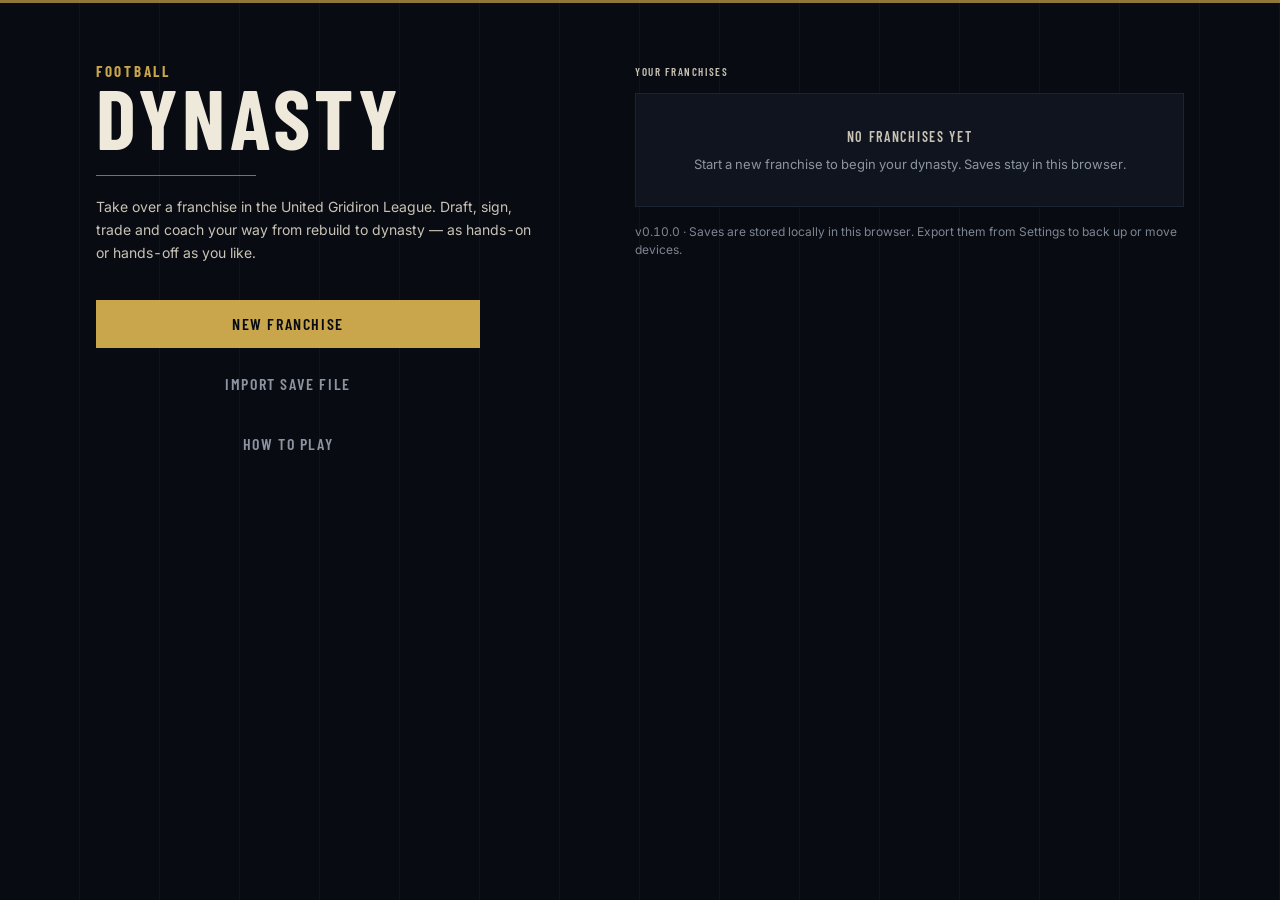
==== index.html @ 30a8891e "Deploy 0.10.0 (source b81d834, uncommitted changes)" ====
<!doctype html>
<html lang="en">
  <head>
    <meta charset="UTF-8" />
    <meta name="viewport" content="width=device-width, initial-scale=1.0" />
    <meta name="theme-color" content="#0b0f17" />
    <link rel="icon" type="image/svg+xml" href="./favicon.svg" />
    <title>Football Dynasty</title>
    <script type="module" crossorigin src="./assets/index-C9AdQtfN.js"></script>
    <link rel="modulepreload" crossorigin href="./assets/react-W1izUqcL.js">
    <link rel="modulepreload" crossorigin href="./assets/game-CCl7bDHL.js">
    <link rel="modulepreload" crossorigin href="./assets/data-CMzjKeLe.js">
    <link rel="stylesheet" crossorigin href="./assets/index-DAiD9Tpk.css">
  </head>
  <body>
    <div id="root"></div>
  </body>
</html>
---- assets/index-DAiD9Tpk.css ----
@font-face{font-family:Barlow Condensed;font-style:normal;font-display:swap;font-weight:500;src:url(./barlow-condensed-vietnamese-500-normal-DjeaNLFD.woff2) format("woff2"),url(./barlow-condensed-vietnamese-500-normal-CsrJDWc5.woff) format("woff");unicode-range:U+0102-0103,U+0110-0111,U+0128-0129,U+0168-0169,U+01A0-01A1,U+01AF-01B0,U+0300-0301,U+0303-0304,U+0308-0309,U+0323,U+0329,U+1EA0-1EF9,U+20AB}@font-face{font-family:Barlow Condensed;font-style:normal;font-display:swap;font-weight:500;src:url(./barlow-condensed-latin-ext-500-normal-yA5ONLQ9.woff2) format("woff2"),url(./barlow-condensed-latin-ext-500-normal-B1RE8WP7.woff) format("woff");unicode-range:U+0100-02BA,U+02BD-02C5,U+02C7-02CC,U+02CE-02D7,U+02DD-02FF,U+0304,U+0308,U+0329,U+1D00-1DBF,U+1E00-1E9F,U+1EF2-1EFF,U+2020,U+20A0-20AB,U+20AD-20C0,U+2113,U+2C60-2C7F,U+A720-A7FF}@font-face{font-family:Barlow Condensed;font-style:normal;font-display:swap;font-weight:500;src:url(./barlow-condensed-latin-500-normal-BgYH2mbd.woff2) format("woff2"),url(./barlow-condensed-latin-500-normal-HIEiP5Ov.woff) format("woff");unicode-range:U+0000-00FF,U+0131,U+0152-0153,U+02BB-02BC,U+02C6,U+02DA,U+02DC,U+0304,U+0308,U+0329,U+2000-206F,U+20AC,U+2122,U+2191,U+2193,U+2212,U+2215,U+FEFF,U+FFFD}@font-face{font-family:Barlow Condensed;font-style:normal;font-display:swap;font-weight:600;src:url(./barlow-condensed-vietnamese-600-normal-A5AYRdjN.woff2) format("woff2"),url(./barlow-condensed-vietnamese-600-normal-CNlPk46_.woff) format("woff");unicode-range:U+0102-0103,U+0110-0111,U+0128-0129,U+0168-0169,U+01A0-01A1,U+01AF-01B0,U+0300-0301,U+0303-0304,U+0308-0309,U+0323,U+0329,U+1EA0-1EF9,U+20AB}@font-face{font-family:Barlow Condensed;font-style:normal;font-display:swap;font-weight:600;src:url(./barlow-condensed-latin-ext-600-normal-18ESti3H.woff2) format("woff2"),url(./barlow-condensed-latin-ext-600-normal-Clv9cIcR.woff) format("woff");unicode-range:U+0100-02BA,U+02BD-02C5,U+02C7-02CC,U+02CE-02D7,U+02DD-02FF,U+0304,U+0308,U+0329,U+1D00-1DBF,U+1E00-1E9F,U+1EF2-1EFF,U+2020,U+20A0-20AB,U+20AD-20C0,U+2113,U+2C60-2C7F,U+A720-A7FF}@font-face{font-family:Barlow Condensed;font-style:normal;font-display:swap;font-weight:600;src:url(./barlow-condensed-latin-600-normal-DepVgxBB.woff2) format("woff2"),url(./barlow-condensed-latin-600-normal-BFJEwTuo.woff) format("woff");unicode-range:U+0000-00FF,U+0131,U+0152-0153,U+02BB-02BC,U+02C6,U+02DA,U+02DC,U+0304,U+0308,U+0329,U+2000-206F,U+20AC,U+2122,U+2191,U+2193,U+2212,U+2215,U+FEFF,U+FFFD}@font-face{font-family:Barlow Condensed;font-style:normal;font-display:swap;font-weight:700;src:url(./barlow-condensed-vietnamese-700-normal-DYeBwlKR.woff2) format("woff2"),url(./barlow-condensed-vietnamese-700-normal-DhIzd8Tb.woff) format("woff");unicode-range:U+0102-0103,U+0110-0111,U+0128-0129,U+0168-0169,U+01A0-01A1,U+01AF-01B0,U+0300-0301,U+0303-0304,U+0308-0309,U+0323,U+0329,U+1EA0-1EF9,U+20AB}@font-face{font-family:Barlow Condensed;font-style:normal;font-display:swap;font-weight:700;src:url(./barlow-condensed-latin-ext-700-normal-CwuXbfVR.woff2) format("woff2"),url(./barlow-condensed-latin-ext-700-normal-BIHFfxf0.woff) format("woff");unicode-range:U+0100-02BA,U+02BD-02C5,U+02C7-02CC,U+02CE-02D7,U+02DD-02FF,U+0304,U+0308,U+0329,U+1D00-1DBF,U+1E00-1E9F,U+1EF2-1EFF,U+2020,U+20A0-20AB,U+20AD-20C0,U+2113,U+2C60-2C7F,U+A720-A7FF}@font-face{font-family:Barlow Condensed;font-style:normal;font-display:swap;font-weight:700;src:url(./barlow-condensed-latin-700-normal-v1xN8_Wq.woff2) format("woff2"),url(./barlow-condensed-latin-700-normal-Dmwat-ge.woff) format("woff");unicode-range:U+0000-00FF,U+0131,U+0152-0153,U+02BB-02BC,U+02C6,U+02DA,U+02DC,U+0304,U+0308,U+0329,U+2000-206F,U+20AC,U+2122,U+2191,U+2193,U+2212,U+2215,U+FEFF,U+FFFD}@font-face{font-family:Inter Variable;font-style:normal;font-display:swap;font-weight:100 900;src:url(./inter-cyrillic-ext-wght-normal-BOeWTOD4.woff2) format("woff2-variations");unicode-range:U+0460-052F,U+1C80-1C8A,U+20B4,U+2DE0-2DFF,U+A640-A69F,U+FE2E-FE2F}@font-face{font-family:Inter Variable;font-style:normal;font-display:swap;font-weight:100 900;src:url(./inter-cyrillic-wght-normal-DqGufNeO.woff2) format("woff2-variations");unicode-range:U+0301,U+0400-045F,U+0490-0491,U+04B0-04B1,U+2116}@font-face{font-family:Inter Variable;font-style:normal;font-display:swap;font-weight:100 900;src:url(./inter-greek-ext-wght-normal-DlzME5K_.woff2) format("woff2-variations");unicode-range:U+1F00-1FFF}@font-face{font-family:Inter Variable;font-style:normal;font-display:swap;font-weight:100 900;src:url(./inter-greek-wght-normal-CkhJZR-_.woff2) format("woff2-variations");unicode-range:U+0370-0377,U+037A-037F,U+0384-038A,U+038C,U+038E-03A1,U+03A3-03FF}@font-face{font-family:Inter Variable;font-style:normal;font-display:swap;font-weight:100 900;src:url(./inter-vietnamese-wght-normal-CBcvBZtf.woff2) format("woff2-variations");unicode-range:U+0102-0103,U+0110-0111,U+0128-0129,U+0168-0169,U+01A0-01A1,U+01AF-01B0,U+0300-0301,U+0303-0304,U+0308-0309,U+0323,U+0329,U+1EA0-1EF9,U+20AB}@font-face{font-family:Inter Variable;font-style:normal;font-display:swap;font-weight:100 900;src:url(./inter-latin-ext-wght-normal-DO1Apj_S.woff2) format("woff2-variations");unicode-range:U+0100-02BA,U+02BD-02C5,U+02C7-02CC,U+02CE-02D7,U+02DD-02FF,U+0304,U+0308,U+0329,U+1D00-1DBF,U+1E00-1E9F,U+1EF2-1EFF,U+2020,U+20A0-20AB,U+20AD-20C0,U+2113,U+2C60-2C7F,U+A720-A7FF}@font-face{font-family:Inter Variable;font-style:normal;font-display:swap;font-weight:100 900;src:url(./inter-latin-wght-normal-Dx4kXJAl.woff2) format("woff2-variations");unicode-range:U+0000-00FF,U+0131,U+0152-0153,U+02BB-02BC,U+02C6,U+02DA,U+02DC,U+0304,U+0308,U+0329,U+2000-206F,U+20AC,U+2122,U+2191,U+2193,U+2212,U+2215,U+FEFF,U+FFFD}*,:before,:after{--tw-border-spacing-x: 0;--tw-border-spacing-y: 0;--tw-translate-x: 0;--tw-translate-y: 0;--tw-rotate: 0;--tw-skew-x: 0;--tw-skew-y: 0;--tw-scale-x: 1;--tw-scale-y: 1;--tw-pan-x: ;--tw-pan-y: ;--tw-pinch-zoom: ;--tw-scroll-snap-strictness: proximity;--tw-gradient-from-position: ;--tw-gradient-via-position: ;--tw-gradient-to-position: ;--tw-ordinal: ;--tw-slashed-zero: ;--tw-numeric-figure: ;--tw-numeric-spacing: ;--tw-numeric-fraction: ;--tw-ring-inset: ;--tw-ring-offset-width: 0px;--tw-ring-offset-color: #fff;--tw-ring-color: rgb(59 130 246 / .5);--tw-ring-offset-shadow: 0 0 #0000;--tw-ring-shadow: 0 0 #0000;--tw-shadow: 0 0 #0000;--tw-shadow-colored: 0 0 #0000;--tw-blur: ;--tw-brightness: ;--tw-contrast: ;--tw-grayscale: ;--tw-hue-rotate: ;--tw-invert: ;--tw-saturate: ;--tw-sepia: ;--tw-drop-shadow: ;--tw-backdrop-blur: ;--tw-backdrop-brightness: ;--tw-backdrop-contrast: ;--tw-backdrop-grayscale: ;--tw-backdrop-hue-rotate: ;--tw-backdrop-invert: ;--tw-backdrop-opacity: ;--tw-backdrop-saturate: ;--tw-backdrop-sepia: ;--tw-contain-size: ;--tw-contain-layout: ;--tw-contain-paint: ;--tw-contain-style: }::backdrop{--tw-border-spacing-x: 0;--tw-border-spacing-y: 0;--tw-translate-x: 0;--tw-translate-y: 0;--tw-rotate: 0;--tw-skew-x: 0;--tw-skew-y: 0;--tw-scale-x: 1;--tw-scale-y: 1;--tw-pan-x: ;--tw-pan-y: ;--tw-pinch-zoom: ;--tw-scroll-snap-strictness: proximity;--tw-gradient-from-position: ;--tw-gradient-via-position: ;--tw-gradient-to-position: ;--tw-ordinal: ;--tw-slashed-zero: ;--tw-numeric-figure: ;--tw-numeric-spacing: ;--tw-numeric-fraction: ;--tw-ring-inset: ;--tw-ring-offset-width: 0px;--tw-ring-offset-color: #fff;--tw-ring-color: rgb(59 130 246 / .5);--tw-ring-offset-shadow: 0 0 #0000;--tw-ring-shadow: 0 0 #0000;--tw-shadow: 0 0 #0000;--tw-shadow-colored: 0 0 #0000;--tw-blur: ;--tw-brightness: ;--tw-contrast: ;--tw-grayscale: ;--tw-hue-rotate: ;--tw-invert: ;--tw-saturate: ;--tw-sepia: ;--tw-drop-shadow: ;--tw-backdrop-blur: ;--tw-backdrop-brightness: ;--tw-backdrop-contrast: ;--tw-backdrop-grayscale: ;--tw-backdrop-hue-rotate: ;--tw-backdrop-invert: ;--tw-backdrop-opacity: ;--tw-backdrop-saturate: ;--tw-backdrop-sepia: ;--tw-contain-size: ;--tw-contain-layout: ;--tw-contain-paint: ;--tw-contain-style: }*,:before,:after{box-sizing:border-box;border-width:0;border-style:solid;border-color:#e5e7eb}:before,:after{--tw-content: ""}html,:host{line-height:1.5;-webkit-text-size-adjust:100%;-moz-tab-size:4;-o-tab-size:4;tab-size:4;font-family:Inter Variable,Inter,system-ui,sans-serif;font-feature-settings:normal;font-variation-settings:normal;-webkit-tap-highlight-color:transparent}body{margin:0;line-height:inherit}hr{height:0;color:inherit;border-top-width:1px}abbr:where([title]){-webkit-text-decoration:underline dotted;text-decoration:underline dotted}h1,h2,h3,h4,h5,h6{font-size:inherit;font-weight:inherit}a{color:inherit;text-decoration:inherit}b,strong{font-weight:bolder}code,kbd,samp,pre{font-family:ui-monospace,SFMono-Regular,Menlo,Monaco,Consolas,Liberation Mono,Courier New,monospace;font-feature-settings:normal;font-variation-settings:normal;font-size:1em}small{font-size:80%}sub,sup{font-size:75%;line-height:0;position:relative;vertical-align:baseline}sub{bottom:-.25em}sup{top:-.5em}table{text-indent:0;border-color:inherit;border-collapse:collapse}button,input,optgroup,select,textarea{font-family:inherit;font-feature-settings:inherit;font-variation-settings:inherit;font-size:100%;font-weight:inherit;line-height:inherit;letter-spacing:inherit;color:inherit;margin:0;padding:0}button,select{text-transform:none}button,input:where([type=button]),input:where([type=reset]),input:where([type=submit]){-webkit-appearance:button;background-color:transparent;background-image:none}:-moz-focusring{outline:auto}:-moz-ui-invalid{box-shadow:none}progress{vertical-align:baseline}::-webkit-inner-spin-button,::-webkit-outer-spin-button{height:auto}[type=search]{-webkit-appearance:textfield;outline-offset:-2px}::-webkit-search-decoration{-webkit-appearance:none}::-webkit-file-upload-button{-webkit-appearance:button;font:inherit}summary{display:list-item}blockquote,dl,dd,h1,h2,h3,h4,h5,h6,hr,figure,p,pre{margin:0}fieldset{margin:0;padding:0}legend{padding:0}ol,ul,menu{list-style:none;margin:0;padding:0}dialog{padding:0}textarea{resize:vertical}input::-moz-placeholder,textarea::-moz-placeholder{opacity:1;color:#9ca3af}input::placeholder,textarea::placeholder{opacity:1;color:#9ca3af}button,[role=button]{cursor:pointer}:disabled{cursor:default}img,svg,video,canvas,audio,iframe,embed,object{display:block;vertical-align:middle}img,video{max-width:100%;height:auto}[hidden]:where(:not([hidden=until-found])){display:none}html,body,#root{height:100%}body{--tw-bg-opacity: 1;background-color:rgb(11 15 23 / var(--tw-bg-opacity, 1));font-family:Inter Variable,Inter,system-ui,sans-serif;--tw-text-opacity: 1;color:rgb(239 233 220 / var(--tw-text-opacity, 1));-webkit-font-smoothing:antialiased;-moz-osx-font-smoothing:grayscale;font-size:14px;font-feature-settings:"tnum" 1,"cv11" 1}::-moz-selection{background:#c9a54c59}::selection{background:#c9a54c59}*{scrollbar-width:thin;scrollbar-color:#33415a transparent}button{-webkit-tap-highlight-color:transparent}:focus-visible{outline:2px solid #c9a54c;outline-offset:2px}.label{font-family:Barlow Condensed,Arial Narrow,sans-serif;font-size:11px;font-weight:600;text-transform:uppercase;letter-spacing:.14em;--tw-text-opacity: 1;color:rgb(141 148 161 / var(--tw-text-opacity, 1))}.num{font-variant-numeric:tabular-nums}.panel{border-width:1px;--tw-border-opacity: 1;border-color:rgb(27 36 51 / var(--tw-border-opacity, 1));--tw-bg-opacity: 1;background-color:rgb(15 20 30 / var(--tw-bg-opacity, 1))}.panel-head{display:flex;height:2.5rem;align-items:center;justify-content:space-between;gap:.75rem;border-bottom-width:1px;--tw-border-opacity: 1;border-color:rgb(27 36 51 / var(--tw-border-opacity, 1));padding-left:1rem;padding-right:1rem}.panel-title{font-family:Barlow Condensed,Arial Narrow,sans-serif;font-size:13px;font-weight:600;text-transform:uppercase;letter-spacing:.12em;--tw-text-opacity: 1;color:rgb(201 195 182 / var(--tw-text-opacity, 1))}.link{cursor:pointer;--tw-text-opacity: 1;color:rgb(239 233 220 / var(--tw-text-opacity, 1));transition-property:color,background-color,border-color,text-decoration-color,fill,stroke;transition-timing-function:cubic-bezier(.4,0,.2,1);transition-duration:.15s}.link:hover{--tw-text-opacity: 1;color:rgb(227 196 110 / var(--tw-text-opacity, 1))}p .link,li .link{text-decoration-line:underline;text-decoration-color:#8a7136;text-underline-offset:2px}.table-fd{width:100%;border-collapse:collapse;text-align:left}.table-fd th{font-family:Barlow Condensed,Arial Narrow,sans-serif;font-size:11px;text-transform:uppercase;letter-spacing:.14em;--tw-text-opacity: 1;color:rgb(141 148 161 / var(--tw-text-opacity, 1));position:sticky;top:0;z-index:1;height:2.25rem;white-space:nowrap;border-bottom-width:1px;--tw-border-opacity: 1;border-color:rgb(27 36 51 / var(--tw-border-opacity, 1));--tw-bg-opacity: 1;background-color:rgb(15 20 30 / var(--tw-bg-opacity, 1));padding-left:.75rem;padding-right:.75rem;font-weight:600}.table-fd td{height:2.5rem;white-space:nowrap;border-bottom-width:1px;--tw-border-opacity: 1;border-color:rgb(22 30 44 / var(--tw-border-opacity, 1));padding-left:.75rem;padding-right:.75rem}.table-fd tbody tr{transition-property:color,background-color,border-color,text-decoration-color,fill,stroke;transition-timing-function:cubic-bezier(.4,0,.2,1);transition-duration:.15s}.table-fd tbody tr:hover{--tw-bg-opacity: 1;background-color:rgb(18 25 37 / var(--tw-bg-opacity, 1))}.sr-only{position:absolute;width:1px;height:1px;padding:0;margin:-1px;overflow:hidden;clip:rect(0,0,0,0);white-space:nowrap;border-width:0}.visible{visibility:visible}.collapse{visibility:collapse}.static{position:static}.fixed{position:fixed}.absolute{position:absolute}.relative{position:relative}.inset-0{top:0;right:0;bottom:0;left:0}.inset-x-0{left:0;right:0}.inset-y-0{top:0;bottom:0}.inset-y-\[-3px\]{top:-3px;bottom:-3px}.-bottom-\[3px\]{bottom:-3px}.-bottom-px{bottom:-1px}.-top-1{top:-.25rem}.-top-\[3px\]{top:-3px}.bottom-2{bottom:.5rem}.bottom-4{bottom:1rem}.bottom-\[-3px\]{bottom:-3px}.left-0{left:0}.left-1\/2{left:50%}.left-2{left:.5rem}.left-\[22px\]{left:22px}.left-\[3px\]{left:3px}.right-2{right:.5rem}.right-4{right:1rem}.top-0{top:0}.top-10{top:2.5rem}.top-2{top:.5rem}.top-\[-3px\]{top:-3px}.top-\[3px\]{top:3px}.z-30{z-index:30}.z-40{z-index:40}.z-50{z-index:50}.z-\[60\]{z-index:60}.col-span-2{grid-column:span 2 / span 2}.mx-2{margin-left:.5rem;margin-right:.5rem}.mx-auto{margin-left:auto;margin-right:auto}.-ml-px{margin-left:-1px}.-mt-0\.5{margin-top:-.125rem}.-mt-1{margin-top:-.25rem}.-mt-2{margin-top:-.5rem}.mb-0\.5{margin-bottom:.125rem}.mb-1{margin-bottom:.25rem}.mb-1\.5{margin-bottom:.375rem}.mb-2{margin-bottom:.5rem}.mb-3{margin-bottom:.75rem}.mb-4{margin-bottom:1rem}.ml-0\.5{margin-left:.125rem}.ml-1{margin-left:.25rem}.ml-1\.5{margin-left:.375rem}.ml-2{margin-left:.5rem}.ml-3{margin-left:.75rem}.ml-4{margin-left:1rem}.ml-auto{margin-left:auto}.mr-1{margin-right:.25rem}.mr-1\.5{margin-right:.375rem}.mr-2{margin-right:.5rem}.mt-0\.5{margin-top:.125rem}.mt-1{margin-top:.25rem}.mt-1\.5{margin-top:.375rem}.mt-10{margin-top:2.5rem}.mt-2{margin-top:.5rem}.mt-3{margin-top:.75rem}.mt-4{margin-top:1rem}.mt-5{margin-top:1.25rem}.mt-6{margin-top:1.5rem}.mt-9{margin-top:2.25rem}.\!block{display:block!important}.block{display:block}.inline-block{display:inline-block}.inline{display:inline}.flex{display:flex}.inline-flex{display:inline-flex}.table{display:table}.grid{display:grid}.hidden{display:none}.h-1\.5{height:.375rem}.h-10{height:2.5rem}.h-11{height:2.75rem}.h-12{height:3rem}.h-14{height:3.5rem}.h-16{height:4rem}.h-2{height:.5rem}.h-20{height:5rem}.h-4{height:1rem}.h-6{height:1.5rem}.h-7{height:1.75rem}.h-8{height:2rem}.h-9{height:2.25rem}.h-\[10px\]{height:10px}.h-\[20px\]{height:20px}.h-\[22px\]{height:22px}.h-\[2px\]{height:2px}.h-\[3px\]{height:3px}.h-\[4px\]{height:4px}.h-\[58px\]{height:58px}.h-\[5px\]{height:5px}.h-\[6px\]{height:6px}.h-\[8px\]{height:8px}.h-auto{height:auto}.h-full{height:100%}.h-px{height:1px}.max-h-\[240px\]{max-height:240px}.max-h-\[320px\]{max-height:320px}.max-h-\[340px\]{max-height:340px}.max-h-\[480px\]{max-height:480px}.max-h-\[520px\]{max-height:520px}.max-h-\[560px\]{max-height:560px}.max-h-\[62vh\]{max-height:62vh}.max-h-\[65vh\]{max-height:65vh}.max-h-\[70vh\]{max-height:70vh}.max-h-\[90vh\]{max-height:90vh}.min-h-\[1\.25em\]{min-height:1.25em}.min-h-full{min-height:100%}.w-1\/3{width:33.333333%}.w-10{width:2.5rem}.w-11{width:2.75rem}.w-12{width:3rem}.w-14{width:3.5rem}.w-16{width:4rem}.w-2{width:.5rem}.w-20{width:5rem}.w-3{width:.75rem}.w-4{width:1rem}.w-40{width:10rem}.w-5{width:1.25rem}.w-56{width:14rem}.w-6{width:1.5rem}.w-7{width:1.75rem}.w-8{width:2rem}.w-9{width:2.25rem}.w-\[232px\]{width:232px}.w-\[2px\]{width:2px}.w-\[30px\]{width:30px}.w-\[38\%\]{width:38%}.w-\[3px\]{width:3px}.w-\[4px\]{width:4px}.w-\[86px\]{width:86px}.w-\[min\(360px\,90vw\)\]{width:min(360px,90vw)}.w-\[min\(380px\,calc\(100vw-32px\)\)\]{width:min(380px,calc(100vw - 32px))}.w-full{width:100%}.w-px{width:1px}.min-w-0{min-width:0px}.min-w-\[120px\]{min-width:120px}.min-w-\[150px\]{min-width:150px}.min-w-\[160px\]{min-width:160px}.min-w-\[180px\]{min-width:180px}.min-w-\[200px\]{min-width:200px}.min-w-\[220px\]{min-width:220px}.min-w-\[240px\]{min-width:240px}.min-w-\[40px\]{min-width:40px}.min-w-\[80px\]{min-width:80px}.max-w-2xl{max-width:42rem}.max-w-3xl{max-width:48rem}.max-w-6xl{max-width:72rem}.max-w-\[1400px\]{max-width:1400px}.max-w-\[140px\]{max-width:140px}.max-w-\[1440px\]{max-width:1440px}.max-w-\[170px\]{max-width:170px}.max-w-\[260px\]{max-width:260px}.max-w-full{max-width:100%}.max-w-md{max-width:28rem}.max-w-sm{max-width:24rem}.max-w-xl{max-width:36rem}.flex-1{flex:1 1 0%}.shrink-0{flex-shrink:0}.grow{flex-grow:1}.-translate-x-full{--tw-translate-x: -100%;transform:translate(var(--tw-translate-x),var(--tw-translate-y)) rotate(var(--tw-rotate)) skew(var(--tw-skew-x)) skewY(var(--tw-skew-y)) scaleX(var(--tw-scale-x)) scaleY(var(--tw-scale-y))}.translate-x-0{--tw-translate-x: 0px;transform:translate(var(--tw-translate-x),var(--tw-translate-y)) rotate(var(--tw-rotate)) skew(var(--tw-skew-x)) skewY(var(--tw-skew-y)) scaleX(var(--tw-scale-x)) scaleY(var(--tw-scale-y))}.transform{transform:translate(var(--tw-translate-x),var(--tw-translate-y)) rotate(var(--tw-rotate)) skew(var(--tw-skew-x)) skewY(var(--tw-skew-y)) scaleX(var(--tw-scale-x)) scaleY(var(--tw-scale-y))}@keyframes pulse{50%{opacity:.5}}.animate-pulse{animation:pulse 2s cubic-bezier(.4,0,.6,1) infinite}.cursor-pointer{cursor:pointer}.select-none{-webkit-user-select:none;-moz-user-select:none;user-select:none}.list-disc{list-style-type:disc}.grid-cols-2{grid-template-columns:repeat(2,minmax(0,1fr))}.grid-cols-3{grid-template-columns:repeat(3,minmax(0,1fr))}.grid-cols-4{grid-template-columns:repeat(4,minmax(0,1fr))}.grid-cols-5{grid-template-columns:repeat(5,minmax(0,1fr))}.grid-cols-\[110px_minmax\(0\,1fr\)_32px\]{grid-template-columns:110px minmax(0,1fr) 32px}.grid-cols-\[120px_minmax\(0\,1fr\)_64px\]{grid-template-columns:120px minmax(0,1fr) 64px}.grid-cols-\[1fr_auto_1fr\]{grid-template-columns:1fr auto 1fr}.grid-cols-\[34px_minmax\(0\,1fr\)_120px_minmax\(0\,1fr\)_34px\]{grid-template-columns:34px minmax(0,1fr) 120px minmax(0,1fr) 34px}.grid-cols-\[48px_44px_minmax\(0\,140px\)_minmax\(0\,1fr\)_64px\]{grid-template-columns:48px 44px minmax(0,140px) minmax(0,1fr) 64px}.grid-cols-\[minmax\(0\,1fr\)_auto\]{grid-template-columns:minmax(0,1fr) auto}.grid-cols-\[minmax\(0\,1fr\)_auto_minmax\(0\,1fr\)\]{grid-template-columns:minmax(0,1fr) auto minmax(0,1fr)}.flex-row-reverse{flex-direction:row-reverse}.flex-col{flex-direction:column}.flex-wrap{flex-wrap:wrap}.content-center{align-content:center}.content-start{align-content:flex-start}.items-start{align-items:flex-start}.items-end{align-items:flex-end}.items-center{align-items:center}.items-baseline{align-items:baseline}.items-stretch{align-items:stretch}.justify-end{justify-content:flex-end}.justify-center{justify-content:center}.justify-between{justify-content:space-between}.gap-0\.5{gap:.125rem}.gap-1{gap:.25rem}.gap-1\.5{gap:.375rem}.gap-10{gap:2.5rem}.gap-2{gap:.5rem}.gap-2\.5{gap:.625rem}.gap-3{gap:.75rem}.gap-4{gap:1rem}.gap-5{gap:1.25rem}.gap-6{gap:1.5rem}.gap-8{gap:2rem}.gap-x-3{-moz-column-gap:.75rem;column-gap:.75rem}.gap-x-4{-moz-column-gap:1rem;column-gap:1rem}.gap-x-6{-moz-column-gap:1.5rem;column-gap:1.5rem}.gap-x-8{-moz-column-gap:2rem;column-gap:2rem}.gap-y-1{row-gap:.25rem}.gap-y-2{row-gap:.5rem}.gap-y-3{row-gap:.75rem}.divide-x>:not([hidden])~:not([hidden]){--tw-divide-x-reverse: 0;border-right-width:calc(1px * var(--tw-divide-x-reverse));border-left-width:calc(1px * calc(1 - var(--tw-divide-x-reverse)))}.divide-y>:not([hidden])~:not([hidden]){--tw-divide-y-reverse: 0;border-top-width:calc(1px * calc(1 - var(--tw-divide-y-reverse)));border-bottom-width:calc(1px * var(--tw-divide-y-reverse))}.divide-ink-700>:not([hidden])~:not([hidden]){--tw-divide-opacity: 1;border-color:rgb(27 36 51 / var(--tw-divide-opacity, 1))}.divide-ink-750>:not([hidden])~:not([hidden]){--tw-divide-opacity: 1;border-color:rgb(22 30 44 / var(--tw-divide-opacity, 1))}.self-start{align-self:flex-start}.self-stretch{align-self:stretch}.overflow-auto{overflow:auto}.overflow-hidden{overflow:hidden}.overflow-x-auto{overflow-x:auto}.overflow-y-auto{overflow-y:auto}.truncate{overflow:hidden;text-overflow:ellipsis;white-space:nowrap}.whitespace-nowrap{white-space:nowrap}.break-words{overflow-wrap:break-word}.border{border-width:1px}.border-x{border-left-width:1px;border-right-width:1px}.border-b{border-bottom-width:1px}.border-l-2{border-left-width:2px}.border-l-4{border-left-width:4px}.border-l-\[3px\]{border-left-width:3px}.border-r{border-right-width:1px}.border-t{border-top-width:1px}.border-bad{--tw-border-opacity: 1;border-color:rgb(209 96 90 / var(--tw-border-opacity, 1))}.border-bad\/40{border-color:#d1605a66}.border-bad\/50{border-color:#d1605a80}.border-current{border-color:currentColor}.border-gold{--tw-border-opacity: 1;border-color:rgb(201 165 76 / var(--tw-border-opacity, 1))}.border-gold-dim{--tw-border-opacity: 1;border-color:rgb(138 113 54 / var(--tw-border-opacity, 1))}.border-gold-dim\/60{border-color:#8a713699}.border-good{--tw-border-opacity: 1;border-color:rgb(95 179 122 / var(--tw-border-opacity, 1))}.border-good\/40{border-color:#5fb37a66}.border-info{--tw-border-opacity: 1;border-color:rgb(108 155 210 / var(--tw-border-opacity, 1))}.border-ink-500{--tw-border-opacity: 1;border-color:rgb(51 65 90 / var(--tw-border-opacity, 1))}.border-ink-600{--tw-border-opacity: 1;border-color:rgb(36 48 68 / var(--tw-border-opacity, 1))}.border-ink-700{--tw-border-opacity: 1;border-color:rgb(27 36 51 / var(--tw-border-opacity, 1))}.border-ink-750{--tw-border-opacity: 1;border-color:rgb(22 30 44 / var(--tw-border-opacity, 1))}.border-warn{--tw-border-opacity: 1;border-color:rgb(217 164 65 / var(--tw-border-opacity, 1))}.border-warn\/40{border-color:#d9a44166}.border-warn\/50{border-color:#d9a44180}.border-l-bad{--tw-border-opacity: 1;border-left-color:rgb(209 96 90 / var(--tw-border-opacity, 1))}.border-l-gold{--tw-border-opacity: 1;border-left-color:rgb(201 165 76 / var(--tw-border-opacity, 1))}.border-l-good{--tw-border-opacity: 1;border-left-color:rgb(95 179 122 / var(--tw-border-opacity, 1))}.bg-bad{--tw-bg-opacity: 1;background-color:rgb(209 96 90 / var(--tw-bg-opacity, 1))}.bg-bad\/\[0\.06\]{background-color:#d1605a0f}.bg-bone{--tw-bg-opacity: 1;background-color:rgb(239 233 220 / var(--tw-bg-opacity, 1))}.bg-bone-dim\/60{background-color:#c9c3b699}.bg-bone\/50{background-color:#efe9dc80}.bg-bone\/60{background-color:#efe9dc99}.bg-gold{--tw-bg-opacity: 1;background-color:rgb(201 165 76 / var(--tw-bg-opacity, 1))}.bg-gold-bright{--tw-bg-opacity: 1;background-color:rgb(227 196 110 / var(--tw-bg-opacity, 1))}.bg-gold-dim{--tw-bg-opacity: 1;background-color:rgb(138 113 54 / var(--tw-bg-opacity, 1))}.bg-gold\/10{background-color:#c9a54c1a}.bg-gold\/25{background-color:#c9a54c40}.bg-gold\/5{background-color:#c9a54c0d}.bg-gold\/70{background-color:#c9a54cb3}.bg-gold\/80{background-color:#c9a54ccc}.bg-gold\/\[0\.04\]{background-color:#c9a54c0a}.bg-gold\/\[0\.05\]{background-color:#c9a54c0d}.bg-gold\/\[0\.06\]{background-color:#c9a54c0f}.bg-gold\/\[0\.07\]{background-color:#c9a54c12}.bg-good{--tw-bg-opacity: 1;background-color:rgb(95 179 122 / var(--tw-bg-opacity, 1))}.bg-good\/70{background-color:#5fb37ab3}.bg-info{--tw-bg-opacity: 1;background-color:rgb(108 155 210 / var(--tw-bg-opacity, 1))}.bg-info\/\[0\.06\]{background-color:#6c9bd20f}.bg-ink-600{--tw-bg-opacity: 1;background-color:rgb(36 48 68 / var(--tw-bg-opacity, 1))}.bg-ink-700{--tw-bg-opacity: 1;background-color:rgb(27 36 51 / var(--tw-bg-opacity, 1))}.bg-ink-750{--tw-bg-opacity: 1;background-color:rgb(22 30 44 / var(--tw-bg-opacity, 1))}.bg-ink-800{--tw-bg-opacity: 1;background-color:rgb(18 25 37 / var(--tw-bg-opacity, 1))}.bg-ink-800\/40{background-color:#12192566}.bg-ink-850{--tw-bg-opacity: 1;background-color:rgb(15 20 30 / var(--tw-bg-opacity, 1))}.bg-ink-900{--tw-bg-opacity: 1;background-color:rgb(11 15 23 / var(--tw-bg-opacity, 1))}.bg-ink-900\/95{background-color:#0b0f17f2}.bg-ink-950{--tw-bg-opacity: 1;background-color:rgb(8 11 17 / var(--tw-bg-opacity, 1))}.bg-ink-950\/70{background-color:#080b11b3}.bg-ink-950\/75{background-color:#080b11bf}.bg-mute{--tw-bg-opacity: 1;background-color:rgb(141 148 161 / var(--tw-bg-opacity, 1))}.bg-warn{--tw-bg-opacity: 1;background-color:rgb(217 164 65 / var(--tw-bg-opacity, 1))}.p-2{padding:.5rem}.p-3{padding:.75rem}.p-4{padding:1rem}.p-5{padding:1.25rem}.p-6{padding:1.5rem}.p-8{padding:2rem}.px-1{padding-left:.25rem;padding-right:.25rem}.px-1\.5{padding-left:.375rem;padding-right:.375rem}.px-2{padding-left:.5rem;padding-right:.5rem}.px-2\.5{padding-left:.625rem;padding-right:.625rem}.px-3{padding-left:.75rem;padding-right:.75rem}.px-3\.5{padding-left:.875rem;padding-right:.875rem}.px-4{padding-left:1rem;padding-right:1rem}.px-5{padding-left:1.25rem;padding-right:1.25rem}.px-6{padding-left:1.5rem;padding-right:1.5rem}.py-1{padding-top:.25rem;padding-bottom:.25rem}.py-1\.5{padding-top:.375rem;padding-bottom:.375rem}.py-10{padding-top:2.5rem;padding-bottom:2.5rem}.py-2{padding-top:.5rem;padding-bottom:.5rem}.py-2\.5{padding-top:.625rem;padding-bottom:.625rem}.py-3{padding-top:.75rem;padding-bottom:.75rem}.py-3\.5{padding-top:.875rem;padding-bottom:.875rem}.py-4{padding-top:1rem;padding-bottom:1rem}.py-5{padding-top:1.25rem;padding-bottom:1.25rem}.py-6{padding-top:1.5rem;padding-bottom:1.5rem}.py-8{padding-top:2rem;padding-bottom:2rem}.pb-1{padding-bottom:.25rem}.pb-5{padding-bottom:1.25rem}.pl-0{padding-left:0}.pl-1{padding-left:.25rem}.pl-3{padding-left:.75rem}.pl-4{padding-left:1rem}.pl-5{padding-left:1.25rem}.pr-2{padding-right:.5rem}.pr-3{padding-right:.75rem}.pr-4{padding-right:1rem}.pt-1{padding-top:.25rem}.pt-2{padding-top:.5rem}.pt-3{padding-top:.75rem}.text-left{text-align:left}.text-center{text-align:center}.text-right{text-align:right}.-indent-3{text-indent:-.75rem}.align-middle{vertical-align:middle}.font-display{font-family:Barlow Condensed,Arial Narrow,sans-serif}.font-mono{font-family:ui-monospace,SFMono-Regular,Menlo,Monaco,Consolas,Liberation Mono,Courier New,monospace}.text-\[10\.5px\]{font-size:10.5px}.text-\[10px\]{font-size:10px}.text-\[11\.5px\]{font-size:11.5px}.text-\[11px\]{font-size:11px}.text-\[12\.5px\]{font-size:12.5px}.text-\[12px\]{font-size:12px}.text-\[13\.5px\]{font-size:13.5px}.text-\[13px\]{font-size:13px}.text-\[14\.5px\]{font-size:14.5px}.text-\[14px\]{font-size:14px}.text-\[15px\]{font-size:15px}.text-\[16px\]{font-size:16px}.text-\[17px\]{font-size:17px}.text-\[18px\]{font-size:18px}.text-\[19px\]{font-size:19px}.text-\[20px\]{font-size:20px}.text-\[22px\]{font-size:22px}.text-\[24px\]{font-size:24px}.text-\[26px\]{font-size:26px}.text-\[28px\]{font-size:28px}.text-\[30px\]{font-size:30px}.text-\[32px\]{font-size:32px}.text-\[34px\]{font-size:34px}.text-\[36px\]{font-size:36px}.text-\[38px\]{font-size:38px}.text-\[40px\]{font-size:40px}.text-\[44px\]{font-size:44px}.text-\[56px\]{font-size:56px}.text-\[64px\]{font-size:64px}.text-lg{font-size:1.125rem;line-height:1.75rem}.text-xl{font-size:1.25rem;line-height:1.75rem}.font-bold{font-weight:700}.font-medium{font-weight:500}.font-semibold{font-weight:600}.uppercase{text-transform:uppercase}.ordinal{--tw-ordinal: ordinal;font-variant-numeric:var(--tw-ordinal) var(--tw-slashed-zero) var(--tw-numeric-figure) var(--tw-numeric-spacing) var(--tw-numeric-fraction)}.leading-none{line-height:1}.leading-relaxed{line-height:1.625}.leading-snug{line-height:1.375}.leading-tight{line-height:1.25}.tracking-\[0\.06em\]{letter-spacing:.06em}.tracking-\[0\.08em\]{letter-spacing:.08em}.tracking-\[0\.12em\]{letter-spacing:.12em}.tracking-\[0\.18em\]{letter-spacing:.18em}.tracking-\[0\.1em\]{letter-spacing:.1em}.tracking-\[0\.2em\]{letter-spacing:.2em}.tracking-wide{letter-spacing:.025em}.tracking-widest{letter-spacing:.1em}.text-bad{--tw-text-opacity: 1;color:rgb(209 96 90 / var(--tw-text-opacity, 1))}.text-bone{--tw-text-opacity: 1;color:rgb(239 233 220 / var(--tw-text-opacity, 1))}.text-bone-dim{--tw-text-opacity: 1;color:rgb(201 195 182 / var(--tw-text-opacity, 1))}.text-gold{--tw-text-opacity: 1;color:rgb(201 165 76 / var(--tw-text-opacity, 1))}.text-gold-bright{--tw-text-opacity: 1;color:rgb(227 196 110 / var(--tw-text-opacity, 1))}.text-good{--tw-text-opacity: 1;color:rgb(95 179 122 / var(--tw-text-opacity, 1))}.text-info{--tw-text-opacity: 1;color:rgb(108 155 210 / var(--tw-text-opacity, 1))}.text-ink-950{--tw-text-opacity: 1;color:rgb(8 11 17 / var(--tw-text-opacity, 1))}.text-mute{--tw-text-opacity: 1;color:rgb(141 148 161 / var(--tw-text-opacity, 1))}.text-mute-dim{--tw-text-opacity: 1;color:rgb(126 133 146 / var(--tw-text-opacity, 1))}.text-warn{--tw-text-opacity: 1;color:rgb(217 164 65 / var(--tw-text-opacity, 1))}.underline{text-decoration-line:underline}.line-through{text-decoration-line:line-through}.accent-\[\#c9a54c\]{accent-color:#c9a54c}.opacity-50{opacity:.5}.opacity-60{opacity:.6}.opacity-90{opacity:.9}.shadow{--tw-shadow: 0 1px 3px 0 rgb(0 0 0 / .1), 0 1px 2px -1px rgb(0 0 0 / .1);--tw-shadow-colored: 0 1px 3px 0 var(--tw-shadow-color), 0 1px 2px -1px var(--tw-shadow-color);box-shadow:var(--tw-ring-offset-shadow, 0 0 #0000),var(--tw-ring-shadow, 0 0 #0000),var(--tw-shadow)}.shadow-2xl{--tw-shadow: 0 25px 50px -12px rgb(0 0 0 / .25);--tw-shadow-colored: 0 25px 50px -12px var(--tw-shadow-color);box-shadow:var(--tw-ring-offset-shadow, 0 0 #0000),var(--tw-ring-shadow, 0 0 #0000),var(--tw-shadow)}.shadow-black\/60{--tw-shadow-color: rgb(0 0 0 / .6);--tw-shadow: var(--tw-shadow-colored)}.outline-none{outline:2px solid transparent;outline-offset:2px}.ring{--tw-ring-offset-shadow: var(--tw-ring-inset) 0 0 0 var(--tw-ring-offset-width) var(--tw-ring-offset-color);--tw-ring-shadow: var(--tw-ring-inset) 0 0 0 calc(3px + var(--tw-ring-offset-width)) var(--tw-ring-color);box-shadow:var(--tw-ring-offset-shadow),var(--tw-ring-shadow),var(--tw-shadow, 0 0 #0000)}.filter{filter:var(--tw-blur) var(--tw-brightness) var(--tw-contrast) var(--tw-grayscale) var(--tw-hue-rotate) var(--tw-invert) var(--tw-saturate) var(--tw-sepia) var(--tw-drop-shadow)}.transition{transition-property:color,background-color,border-color,text-decoration-color,fill,stroke,opacity,box-shadow,transform,filter,backdrop-filter;transition-timing-function:cubic-bezier(.4,0,.2,1);transition-duration:.15s}.transition-all{transition-property:all;transition-timing-function:cubic-bezier(.4,0,.2,1);transition-duration:.15s}.transition-colors{transition-property:color,background-color,border-color,text-decoration-color,fill,stroke;transition-timing-function:cubic-bezier(.4,0,.2,1);transition-duration:.15s}.transition-transform{transition-property:transform;transition-timing-function:cubic-bezier(.4,0,.2,1);transition-duration:.15s}:root{--team-primary: #1d3461;--team-secondary: #c0c7d1;--team-text: #ffffff;color-scheme:dark}.grid>*{min-width:0}.field-lines{background-image:repeating-linear-gradient(90deg,transparent 0,transparent 79px,rgba(239,233,220,.035) 79px,rgba(239,233,220,.035) 80px)}@media (prefers-reduced-motion: reduce){*,*:before,*:after{animation-duration:.01ms!important;transition-duration:.01ms!important}}html[data-reduce-motion=true] *,html[data-reduce-motion=true] *:before,html[data-reduce-motion=true] *:after{animation-duration:.01ms!important;transition-duration:.01ms!important}@keyframes fd-fade-up{0%{opacity:0;transform:translateY(6px)}to{opacity:1;transform:none}}.fade-up{animation:fd-fade-up .22s ease-out both}.first\:ml-0:first-child{margin-left:0}.last\:border-r-0:last-child{border-right-width:0px}.hover\:border-gold-dim:hover{--tw-border-opacity: 1;border-color:rgb(138 113 54 / var(--tw-border-opacity, 1))}.hover\:border-ink-500:hover{--tw-border-opacity: 1;border-color:rgb(51 65 90 / var(--tw-border-opacity, 1))}.hover\:bg-bad\/10:hover{background-color:#d1605a1a}.hover\:bg-gold-bright:hover{--tw-bg-opacity: 1;background-color:rgb(227 196 110 / var(--tw-bg-opacity, 1))}.hover\:bg-gold\/\[0\.06\]:hover{background-color:#c9a54c0f}.hover\:bg-ink-800:hover{--tw-bg-opacity: 1;background-color:rgb(18 25 37 / var(--tw-bg-opacity, 1))}.hover\:bg-ink-900:hover{--tw-bg-opacity: 1;background-color:rgb(11 15 23 / var(--tw-bg-opacity, 1))}.hover\:text-bad:hover{--tw-text-opacity: 1;color:rgb(209 96 90 / var(--tw-text-opacity, 1))}.hover\:text-bone:hover{--tw-text-opacity: 1;color:rgb(239 233 220 / var(--tw-text-opacity, 1))}.hover\:text-bone-dim:hover{--tw-text-opacity: 1;color:rgb(201 195 182 / var(--tw-text-opacity, 1))}.hover\:text-gold-bright:hover{--tw-text-opacity: 1;color:rgb(227 196 110 / var(--tw-text-opacity, 1))}.hover\:text-mute:hover{--tw-text-opacity: 1;color:rgb(141 148 161 / var(--tw-text-opacity, 1))}.focus\:border-gold-dim:focus{--tw-border-opacity: 1;border-color:rgb(138 113 54 / var(--tw-border-opacity, 1))}.disabled\:cursor-not-allowed:disabled{cursor:not-allowed}.disabled\:opacity-35:disabled{opacity:.35}.disabled\:opacity-40:disabled{opacity:.4}.group:hover .group-hover\:text-gold-bright{--tw-text-opacity: 1;color:rgb(227 196 110 / var(--tw-text-opacity, 1))}@media (min-width: 640px){.sm\:col-span-2{grid-column:span 2 / span 2}.sm\:block{display:block}.sm\:inline{display:inline}.sm\:inline-flex{display:inline-flex}.sm\:table-cell{display:table-cell}.sm\:min-w-\[190px\]{min-width:190px}.sm\:grid-cols-2{grid-template-columns:repeat(2,minmax(0,1fr))}.sm\:grid-cols-3{grid-template-columns:repeat(3,minmax(0,1fr))}.sm\:grid-cols-4{grid-template-columns:repeat(4,minmax(0,1fr))}.sm\:grid-cols-5{grid-template-columns:repeat(5,minmax(0,1fr))}.sm\:grid-cols-6{grid-template-columns:repeat(6,minmax(0,1fr))}.sm\:grid-cols-8{grid-template-columns:repeat(8,minmax(0,1fr))}.sm\:grid-cols-\[minmax\(0\,1fr\)_auto\]{grid-template-columns:minmax(0,1fr) auto}.sm\:border-r{border-right-width:1px}.sm\:p-3{padding:.75rem}.sm\:p-6{padding:1.5rem}.sm\:px-5{padding-left:1.25rem;padding-right:1.25rem}.sm\:px-6{padding-left:1.5rem;padding-right:1.5rem}.sm\:px-8{padding-left:2rem;padding-right:2rem}.sm\:py-16{padding-top:4rem;padding-bottom:4rem}.sm\:py-6{padding-top:1.5rem;padding-bottom:1.5rem}.sm\:text-\[13px\]{font-size:13px}.sm\:text-\[20px\]{font-size:20px}.sm\:text-\[30px\]{font-size:30px}.sm\:text-\[32px\]{font-size:32px}.sm\:text-\[44px\]{font-size:44px}.sm\:text-\[46px\]{font-size:46px}.sm\:text-\[52px\]{font-size:52px}.sm\:text-\[84px\]{font-size:84px}}@media (min-width: 768px){.md\:ml-auto{margin-left:auto}.md\:inline{display:inline}.md\:table-cell{display:table-cell}.md\:grid-cols-2{grid-template-columns:repeat(2,minmax(0,1fr))}.md\:grid-cols-5{grid-template-columns:repeat(5,minmax(0,1fr))}.md\:grid-cols-\[minmax\(0\,1\.4fr\)_minmax\(0\,1fr\)\]{grid-template-columns:minmax(0,1.4fr) minmax(0,1fr)}.md\:flex-row{flex-direction:row}.md\:items-center{align-items:center}.md\:divide-x>:not([hidden])~:not([hidden]){--tw-divide-x-reverse: 0;border-right-width:calc(1px * var(--tw-divide-x-reverse));border-left-width:calc(1px * calc(1 - var(--tw-divide-x-reverse)))}.md\:border-l{border-left-width:1px}.md\:border-r{border-right-width:1px}.md\:border-t-0{border-top-width:0px}}@media (min-width: 1024px){.lg\:static{position:static}.lg\:sticky{position:sticky}.lg\:top-4{top:1rem}.lg\:order-2{order:2}.lg\:order-3{order:3}.lg\:ml-auto{margin-left:auto}.lg\:inline{display:inline}.lg\:table-cell{display:table-cell}.lg\:grid{display:grid}.lg\:hidden{display:none}.lg\:translate-x-0{--tw-translate-x: 0px;transform:translate(var(--tw-translate-x),var(--tw-translate-y)) rotate(var(--tw-rotate)) skew(var(--tw-skew-x)) skewY(var(--tw-skew-y)) scaleX(var(--tw-scale-x)) scaleY(var(--tw-scale-y))}.lg\:grid-cols-2{grid-template-columns:repeat(2,minmax(0,1fr))}.lg\:grid-cols-3{grid-template-columns:repeat(3,minmax(0,1fr))}.lg\:grid-cols-\[240px_minmax\(0\,1fr\)\]{grid-template-columns:240px minmax(0,1fr)}.lg\:grid-cols-\[260px_minmax\(0\,1fr\)\]{grid-template-columns:260px minmax(0,1fr)}.lg\:grid-cols-\[minmax\(0\,1\.3fr\)_minmax\(0\,1fr\)\]{grid-template-columns:minmax(0,1.3fr) minmax(0,1fr)}.lg\:grid-cols-\[minmax\(0\,1\.4fr\)_minmax\(0\,1fr\)\]{grid-template-columns:minmax(0,1.4fr) minmax(0,1fr)}.lg\:grid-cols-\[minmax\(0\,1fr\)_minmax\(0\,1\.1fr\)\]{grid-template-columns:minmax(0,1fr) minmax(0,1.1fr)}.lg\:grid-cols-\[minmax\(0\,1fr\)_minmax\(0\,1\.3fr\)\]{grid-template-columns:minmax(0,1fr) minmax(0,1.3fr)}.lg\:grid-cols-\[minmax\(0\,1fr\)_minmax\(0\,1fr\)\]{grid-template-columns:minmax(0,1fr) minmax(0,1fr)}.lg\:grid-cols-\[repeat\(15\,minmax\(0\,1fr\)\)\]{grid-template-columns:repeat(15,minmax(0,1fr))}.lg\:flex-row{flex-direction:row}.lg\:items-center{align-items:center}}@media (min-width: 1280px){.xl\:sticky{position:sticky}.xl\:top-6{top:1.5rem}.xl\:col-span-2{grid-column:span 2 / span 2}.xl\:col-span-3{grid-column:span 3 / span 3}.xl\:grid-cols-2{grid-template-columns:repeat(2,minmax(0,1fr))}.xl\:grid-cols-3{grid-template-columns:repeat(3,minmax(0,1fr))}.xl\:grid-cols-5{grid-template-columns:repeat(5,minmax(0,1fr))}.xl\:grid-cols-\[minmax\(0\,1\.5fr\)_minmax\(0\,1fr\)\]{grid-template-columns:minmax(0,1.5fr) minmax(0,1fr)}.xl\:grid-cols-\[minmax\(0\,1\.6fr\)_minmax\(0\,1fr\)\]{grid-template-columns:minmax(0,1.6fr) minmax(0,1fr)}.xl\:grid-cols-\[minmax\(0\,1fr\)_300px\]{grid-template-columns:minmax(0,1fr) 300px}.xl\:grid-cols-\[minmax\(0\,1fr\)_320px\]{grid-template-columns:minmax(0,1fr) 320px}.xl\:grid-cols-\[minmax\(0\,1fr\)_360px\]{grid-template-columns:minmax(0,1fr) 360px}.xl\:grid-cols-\[minmax\(0\,1fr\)_480px\]{grid-template-columns:minmax(0,1fr) 480px}.xl\:grid-cols-\[repeat\(16\,minmax\(0\,1fr\)\)\]{grid-template-columns:repeat(16,minmax(0,1fr))}}@media (min-width: 1536px){.\32xl\:ml-auto{margin-left:auto}.\32xl\:grid-cols-2{grid-template-columns:repeat(2,minmax(0,1fr))}.\32xl\:grid-cols-3{grid-template-columns:repeat(3,minmax(0,1fr))}.\32xl\:flex-row{flex-direction:row}.\32xl\:items-center{align-items:center}}
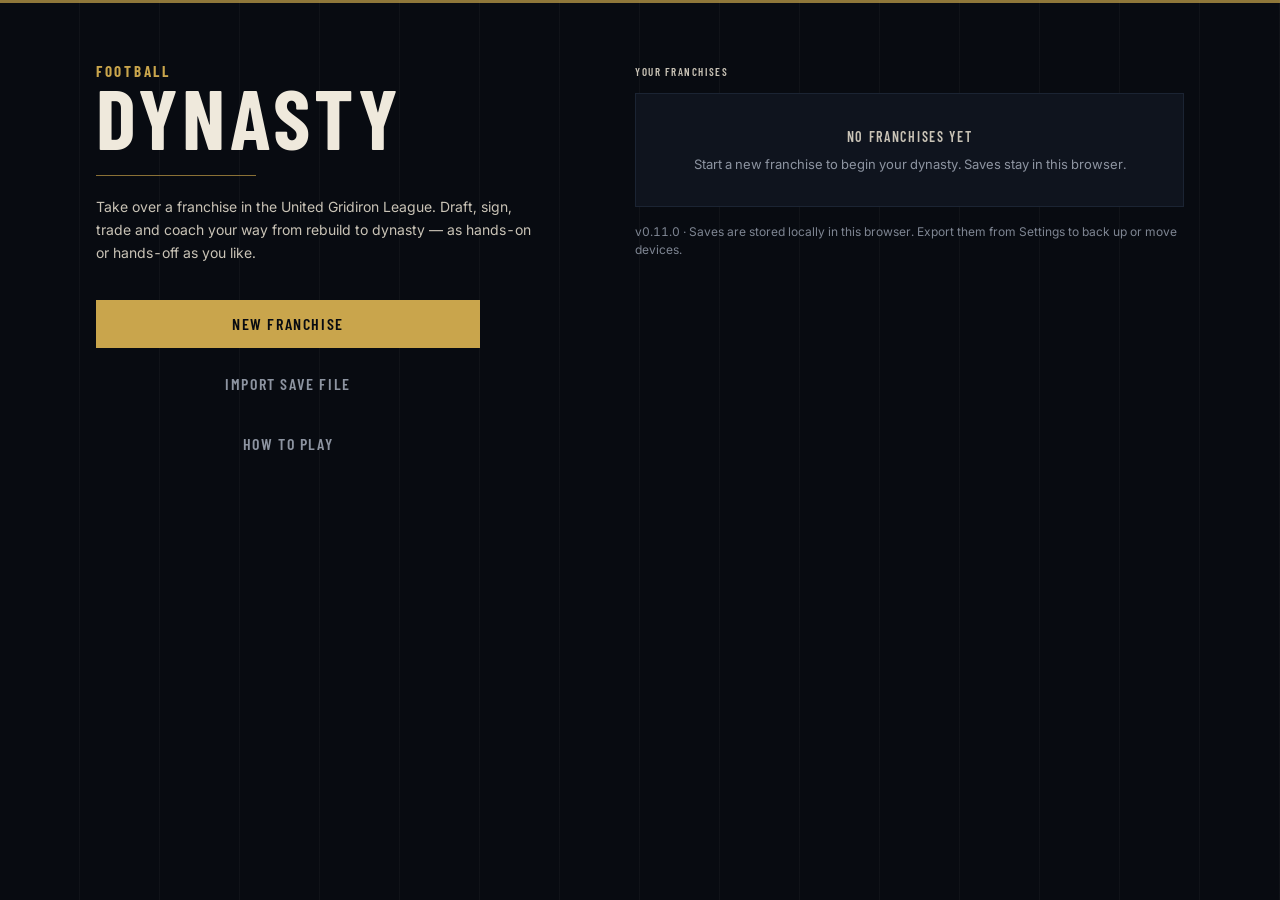
==== commit aeaac127: "Deploy 0.11.0 (source 5def7b8)" ====
--- a/index.html
+++ b/index.html
@@ -6,11 +6,11 @@
     <meta name="theme-color" content="#0b0f17" />
     <link rel="icon" type="image/svg+xml" href="./favicon.svg" />
     <title>Football Dynasty</title>
-    <script type="module" crossorigin src="./assets/index-C9AdQtfN.js"></script>
+    <script type="module" crossorigin src="./assets/index-B2ZKstVY.js"></script>
     <link rel="modulepreload" crossorigin href="./assets/react-W1izUqcL.js">
     <link rel="modulepreload" crossorigin href="./assets/game-CCl7bDHL.js">
     <link rel="modulepreload" crossorigin href="./assets/data-CMzjKeLe.js">
-    <link rel="stylesheet" crossorigin href="./assets/index-DAiD9Tpk.css">
+    <link rel="stylesheet" crossorigin href="./assets/index-dMrvVKDx.css">
   </head>
   <body>
     <div id="root"></div>
--- a/assets/index-dMrvVKDx.css
+++ b/assets/index-dMrvVKDx.css
@@ -0,0 +1 @@
+@font-face{font-family:Barlow Condensed;font-style:normal;font-display:swap;font-weight:500;src:url(./barlow-condensed-vietnamese-500-normal-DjeaNLFD.woff2) format("woff2"),url(./barlow-condensed-vietnamese-500-normal-CsrJDWc5.woff) format("woff");unicode-range:U+0102-0103,U+0110-0111,U+0128-0129,U+0168-0169,U+01A0-01A1,U+01AF-01B0,U+0300-0301,U+0303-0304,U+0308-0309,U+0323,U+0329,U+1EA0-1EF9,U+20AB}@font-face{font-family:Barlow Condensed;font-style:normal;font-display:swap;font-weight:500;src:url(./barlow-condensed-latin-ext-500-normal-yA5ONLQ9.woff2) format("woff2"),url(./barlow-condensed-latin-ext-500-normal-B1RE8WP7.woff) format("woff");unicode-range:U+0100-02BA,U+02BD-02C5,U+02C7-02CC,U+02CE-02D7,U+02DD-02FF,U+0304,U+0308,U+0329,U+1D00-1DBF,U+1E00-1E9F,U+1EF2-1EFF,U+2020,U+20A0-20AB,U+20AD-20C0,U+2113,U+2C60-2C7F,U+A720-A7FF}@font-face{font-family:Barlow Condensed;font-style:normal;font-display:swap;font-weight:500;src:url(./barlow-condensed-latin-500-normal-BgYH2mbd.woff2) format("woff2"),url(./barlow-condensed-latin-500-normal-HIEiP5Ov.woff) format("woff");unicode-range:U+0000-00FF,U+0131,U+0152-0153,U+02BB-02BC,U+02C6,U+02DA,U+02DC,U+0304,U+0308,U+0329,U+2000-206F,U+20AC,U+2122,U+2191,U+2193,U+2212,U+2215,U+FEFF,U+FFFD}@font-face{font-family:Barlow Condensed;font-style:normal;font-display:swap;font-weight:600;src:url(./barlow-condensed-vietnamese-600-normal-A5AYRdjN.woff2) format("woff2"),url(./barlow-condensed-vietnamese-600-normal-CNlPk46_.woff) format("woff");unicode-range:U+0102-0103,U+0110-0111,U+0128-0129,U+0168-0169,U+01A0-01A1,U+01AF-01B0,U+0300-0301,U+0303-0304,U+0308-0309,U+0323,U+0329,U+1EA0-1EF9,U+20AB}@font-face{font-family:Barlow Condensed;font-style:normal;font-display:swap;font-weight:600;src:url(./barlow-condensed-latin-ext-600-normal-18ESti3H.woff2) format("woff2"),url(./barlow-condensed-latin-ext-600-normal-Clv9cIcR.woff) format("woff");unicode-range:U+0100-02BA,U+02BD-02C5,U+02C7-02CC,U+02CE-02D7,U+02DD-02FF,U+0304,U+0308,U+0329,U+1D00-1DBF,U+1E00-1E9F,U+1EF2-1EFF,U+2020,U+20A0-20AB,U+20AD-20C0,U+2113,U+2C60-2C7F,U+A720-A7FF}@font-face{font-family:Barlow Condensed;font-style:normal;font-display:swap;font-weight:600;src:url(./barlow-condensed-latin-600-normal-DepVgxBB.woff2) format("woff2"),url(./barlow-condensed-latin-600-normal-BFJEwTuo.woff) format("woff");unicode-range:U+0000-00FF,U+0131,U+0152-0153,U+02BB-02BC,U+02C6,U+02DA,U+02DC,U+0304,U+0308,U+0329,U+2000-206F,U+20AC,U+2122,U+2191,U+2193,U+2212,U+2215,U+FEFF,U+FFFD}@font-face{font-family:Barlow Condensed;font-style:normal;font-display:swap;font-weight:700;src:url(./barlow-condensed-vietnamese-700-normal-DYeBwlKR.woff2) format("woff2"),url(./barlow-condensed-vietnamese-700-normal-DhIzd8Tb.woff) format("woff");unicode-range:U+0102-0103,U+0110-0111,U+0128-0129,U+0168-0169,U+01A0-01A1,U+01AF-01B0,U+0300-0301,U+0303-0304,U+0308-0309,U+0323,U+0329,U+1EA0-1EF9,U+20AB}@font-face{font-family:Barlow Condensed;font-style:normal;font-display:swap;font-weight:700;src:url(./barlow-condensed-latin-ext-700-normal-CwuXbfVR.woff2) format("woff2"),url(./barlow-condensed-latin-ext-700-normal-BIHFfxf0.woff) format("woff");unicode-range:U+0100-02BA,U+02BD-02C5,U+02C7-02CC,U+02CE-02D7,U+02DD-02FF,U+0304,U+0308,U+0329,U+1D00-1DBF,U+1E00-1E9F,U+1EF2-1EFF,U+2020,U+20A0-20AB,U+20AD-20C0,U+2113,U+2C60-2C7F,U+A720-A7FF}@font-face{font-family:Barlow Condensed;font-style:normal;font-display:swap;font-weight:700;src:url(./barlow-condensed-latin-700-normal-v1xN8_Wq.woff2) format("woff2"),url(./barlow-condensed-latin-700-normal-Dmwat-ge.woff) format("woff");unicode-range:U+0000-00FF,U+0131,U+0152-0153,U+02BB-02BC,U+02C6,U+02DA,U+02DC,U+0304,U+0308,U+0329,U+2000-206F,U+20AC,U+2122,U+2191,U+2193,U+2212,U+2215,U+FEFF,U+FFFD}@font-face{font-family:Inter Variable;font-style:normal;font-display:swap;font-weight:100 900;src:url(./inter-cyrillic-ext-wght-normal-BOeWTOD4.woff2) format("woff2-variations");unicode-range:U+0460-052F,U+1C80-1C8A,U+20B4,U+2DE0-2DFF,U+A640-A69F,U+FE2E-FE2F}@font-face{font-family:Inter Variable;font-style:normal;font-display:swap;font-weight:100 900;src:url(./inter-cyrillic-wght-normal-DqGufNeO.woff2) format("woff2-variations");unicode-range:U+0301,U+0400-045F,U+0490-0491,U+04B0-04B1,U+2116}@font-face{font-family:Inter Variable;font-style:normal;font-display:swap;font-weight:100 900;src:url(./inter-greek-ext-wght-normal-DlzME5K_.woff2) format("woff2-variations");unicode-range:U+1F00-1FFF}@font-face{font-family:Inter Variable;font-style:normal;font-display:swap;font-weight:100 900;src:url(./inter-greek-wght-normal-CkhJZR-_.woff2) format("woff2-variations");unicode-range:U+0370-0377,U+037A-037F,U+0384-038A,U+038C,U+038E-03A1,U+03A3-03FF}@font-face{font-family:Inter Variable;font-style:normal;font-display:swap;font-weight:100 900;src:url(./inter-vietnamese-wght-normal-CBcvBZtf.woff2) format("woff2-variations");unicode-range:U+0102-0103,U+0110-0111,U+0128-0129,U+0168-0169,U+01A0-01A1,U+01AF-01B0,U+0300-0301,U+0303-0304,U+0308-0309,U+0323,U+0329,U+1EA0-1EF9,U+20AB}@font-face{font-family:Inter Variable;font-style:normal;font-display:swap;font-weight:100 900;src:url(./inter-latin-ext-wght-normal-DO1Apj_S.woff2) format("woff2-variations");unicode-range:U+0100-02BA,U+02BD-02C5,U+02C7-02CC,U+02CE-02D7,U+02DD-02FF,U+0304,U+0308,U+0329,U+1D00-1DBF,U+1E00-1E9F,U+1EF2-1EFF,U+2020,U+20A0-20AB,U+20AD-20C0,U+2113,U+2C60-2C7F,U+A720-A7FF}@font-face{font-family:Inter Variable;font-style:normal;font-display:swap;font-weight:100 900;src:url(./inter-latin-wght-normal-Dx4kXJAl.woff2) format("woff2-variations");unicode-range:U+0000-00FF,U+0131,U+0152-0153,U+02BB-02BC,U+02C6,U+02DA,U+02DC,U+0304,U+0308,U+0329,U+2000-206F,U+20AC,U+2122,U+2191,U+2193,U+2212,U+2215,U+FEFF,U+FFFD}*,:before,:after{--tw-border-spacing-x: 0;--tw-border-spacing-y: 0;--tw-translate-x: 0;--tw-translate-y: 0;--tw-rotate: 0;--tw-skew-x: 0;--tw-skew-y: 0;--tw-scale-x: 1;--tw-scale-y: 1;--tw-pan-x: ;--tw-pan-y: ;--tw-pinch-zoom: ;--tw-scroll-snap-strictness: proximity;--tw-gradient-from-position: ;--tw-gradient-via-position: ;--tw-gradient-to-position: ;--tw-ordinal: ;--tw-slashed-zero: ;--tw-numeric-figure: ;--tw-numeric-spacing: ;--tw-numeric-fraction: ;--tw-ring-inset: ;--tw-ring-offset-width: 0px;--tw-ring-offset-color: #fff;--tw-ring-color: rgb(59 130 246 / .5);--tw-ring-offset-shadow: 0 0 #0000;--tw-ring-shadow: 0 0 #0000;--tw-shadow: 0 0 #0000;--tw-shadow-colored: 0 0 #0000;--tw-blur: ;--tw-brightness: ;--tw-contrast: ;--tw-grayscale: ;--tw-hue-rotate: ;--tw-invert: ;--tw-saturate: ;--tw-sepia: ;--tw-drop-shadow: ;--tw-backdrop-blur: ;--tw-backdrop-brightness: ;--tw-backdrop-contrast: ;--tw-backdrop-grayscale: ;--tw-backdrop-hue-rotate: ;--tw-backdrop-invert: ;--tw-backdrop-opacity: ;--tw-backdrop-saturate: ;--tw-backdrop-sepia: ;--tw-contain-size: ;--tw-contain-layout: ;--tw-contain-paint: ;--tw-contain-style: }::backdrop{--tw-border-spacing-x: 0;--tw-border-spacing-y: 0;--tw-translate-x: 0;--tw-translate-y: 0;--tw-rotate: 0;--tw-skew-x: 0;--tw-skew-y: 0;--tw-scale-x: 1;--tw-scale-y: 1;--tw-pan-x: ;--tw-pan-y: ;--tw-pinch-zoom: ;--tw-scroll-snap-strictness: proximity;--tw-gradient-from-position: ;--tw-gradient-via-position: ;--tw-gradient-to-position: ;--tw-ordinal: ;--tw-slashed-zero: ;--tw-numeric-figure: ;--tw-numeric-spacing: ;--tw-numeric-fraction: ;--tw-ring-inset: ;--tw-ring-offset-width: 0px;--tw-ring-offset-color: #fff;--tw-ring-color: rgb(59 130 246 / .5);--tw-ring-offset-shadow: 0 0 #0000;--tw-ring-shadow: 0 0 #0000;--tw-shadow: 0 0 #0000;--tw-shadow-colored: 0 0 #0000;--tw-blur: ;--tw-brightness: ;--tw-contrast: ;--tw-grayscale: ;--tw-hue-rotate: ;--tw-invert: ;--tw-saturate: ;--tw-sepia: ;--tw-drop-shadow: ;--tw-backdrop-blur: ;--tw-backdrop-brightness: ;--tw-backdrop-contrast: ;--tw-backdrop-grayscale: ;--tw-backdrop-hue-rotate: ;--tw-backdrop-invert: ;--tw-backdrop-opacity: ;--tw-backdrop-saturate: ;--tw-backdrop-sepia: ;--tw-contain-size: ;--tw-contain-layout: ;--tw-contain-paint: ;--tw-contain-style: }*,:before,:after{box-sizing:border-box;border-width:0;border-style:solid;border-color:#e5e7eb}:before,:after{--tw-content: ""}html,:host{line-height:1.5;-webkit-text-size-adjust:100%;-moz-tab-size:4;-o-tab-size:4;tab-size:4;font-family:Inter Variable,Inter,system-ui,sans-serif;font-feature-settings:normal;font-variation-settings:normal;-webkit-tap-highlight-color:transparent}body{margin:0;line-height:inherit}hr{height:0;color:inherit;border-top-width:1px}abbr:where([title]){-webkit-text-decoration:underline dotted;text-decoration:underline dotted}h1,h2,h3,h4,h5,h6{font-size:inherit;font-weight:inherit}a{color:inherit;text-decoration:inherit}b,strong{font-weight:bolder}code,kbd,samp,pre{font-family:ui-monospace,SFMono-Regular,Menlo,Monaco,Consolas,Liberation Mono,Courier New,monospace;font-feature-settings:normal;font-variation-settings:normal;font-size:1em}small{font-size:80%}sub,sup{font-size:75%;line-height:0;position:relative;vertical-align:baseline}sub{bottom:-.25em}sup{top:-.5em}table{text-indent:0;border-color:inherit;border-collapse:collapse}button,input,optgroup,select,textarea{font-family:inherit;font-feature-settings:inherit;font-variation-settings:inherit;font-size:100%;font-weight:inherit;line-height:inherit;letter-spacing:inherit;color:inherit;margin:0;padding:0}button,select{text-transform:none}button,input:where([type=button]),input:where([type=reset]),input:where([type=submit]){-webkit-appearance:button;background-color:transparent;background-image:none}:-moz-focusring{outline:auto}:-moz-ui-invalid{box-shadow:none}progress{vertical-align:baseline}::-webkit-inner-spin-button,::-webkit-outer-spin-button{height:auto}[type=search]{-webkit-appearance:textfield;outline-offset:-2px}::-webkit-search-decoration{-webkit-appearance:none}::-webkit-file-upload-button{-webkit-appearance:button;font:inherit}summary{display:list-item}blockquote,dl,dd,h1,h2,h3,h4,h5,h6,hr,figure,p,pre{margin:0}fieldset{margin:0;padding:0}legend{padding:0}ol,ul,menu{list-style:none;margin:0;padding:0}dialog{padding:0}textarea{resize:vertical}input::-moz-placeholder,textarea::-moz-placeholder{opacity:1;color:#9ca3af}input::placeholder,textarea::placeholder{opacity:1;color:#9ca3af}button,[role=button]{cursor:pointer}:disabled{cursor:default}img,svg,video,canvas,audio,iframe,embed,object{display:block;vertical-align:middle}img,video{max-width:100%;height:auto}[hidden]:where(:not([hidden=until-found])){display:none}html,body,#root{height:100%}body{--tw-bg-opacity: 1;background-color:rgb(11 15 23 / var(--tw-bg-opacity, 1));font-family:Inter Variable,Inter,system-ui,sans-serif;--tw-text-opacity: 1;color:rgb(239 233 220 / var(--tw-text-opacity, 1));-webkit-font-smoothing:antialiased;-moz-osx-font-smoothing:grayscale;font-size:14px;font-feature-settings:"tnum" 1,"cv11" 1}::-moz-selection{background:#c9a54c59}::selection{background:#c9a54c59}*{scrollbar-width:thin;scrollbar-color:#33415a transparent}button{-webkit-tap-highlight-color:transparent}:focus-visible{outline:2px solid #c9a54c;outline-offset:2px}.label{font-family:Barlow Condensed,Arial Narrow,sans-serif;font-size:11px;font-weight:600;text-transform:uppercase;letter-spacing:.14em;--tw-text-opacity: 1;color:rgb(141 148 161 / var(--tw-text-opacity, 1))}.num{font-variant-numeric:tabular-nums}.panel{border-width:1px;--tw-border-opacity: 1;border-color:rgb(27 36 51 / var(--tw-border-opacity, 1));--tw-bg-opacity: 1;background-color:rgb(15 20 30 / var(--tw-bg-opacity, 1))}.panel-head{display:flex;height:2.5rem;align-items:center;justify-content:space-between;gap:.75rem;border-bottom-width:1px;--tw-border-opacity: 1;border-color:rgb(27 36 51 / var(--tw-border-opacity, 1));padding-left:1rem;padding-right:1rem}.panel-title{font-family:Barlow Condensed,Arial Narrow,sans-serif;font-size:13px;font-weight:600;text-transform:uppercase;letter-spacing:.12em;--tw-text-opacity: 1;color:rgb(201 195 182 / var(--tw-text-opacity, 1))}.link{cursor:pointer;--tw-text-opacity: 1;color:rgb(239 233 220 / var(--tw-text-opacity, 1));transition-property:color,background-color,border-color,text-decoration-color,fill,stroke;transition-timing-function:cubic-bezier(.4,0,.2,1);transition-duration:.15s}.link:hover{--tw-text-opacity: 1;color:rgb(227 196 110 / var(--tw-text-opacity, 1))}p .link,li .link{text-decoration-line:underline;text-decoration-color:#8a7136;text-underline-offset:2px}.table-fd{width:100%;border-collapse:collapse;text-align:left}.table-fd th{font-family:Barlow Condensed,Arial Narrow,sans-serif;font-size:11px;text-transform:uppercase;letter-spacing:.14em;--tw-text-opacity: 1;color:rgb(141 148 161 / var(--tw-text-opacity, 1));position:sticky;top:0;z-index:1;height:2.25rem;white-space:nowrap;border-bottom-width:1px;--tw-border-opacity: 1;border-color:rgb(27 36 51 / var(--tw-border-opacity, 1));--tw-bg-opacity: 1;background-color:rgb(15 20 30 / var(--tw-bg-opacity, 1));padding-left:.75rem;padding-right:.75rem;font-weight:600}.table-fd td{height:2.5rem;white-space:nowrap;border-bottom-width:1px;--tw-border-opacity: 1;border-color:rgb(22 30 44 / var(--tw-border-opacity, 1));padding-left:.75rem;padding-right:.75rem}.table-fd tbody tr{transition-property:color,background-color,border-color,text-decoration-color,fill,stroke;transition-timing-function:cubic-bezier(.4,0,.2,1);transition-duration:.15s}.table-fd tbody tr:hover{--tw-bg-opacity: 1;background-color:rgb(18 25 37 / var(--tw-bg-opacity, 1))}.sr-only{position:absolute;width:1px;height:1px;padding:0;margin:-1px;overflow:hidden;clip:rect(0,0,0,0);white-space:nowrap;border-width:0}.pointer-events-none{pointer-events:none}.visible{visibility:visible}.collapse{visibility:collapse}.static{position:static}.fixed{position:fixed}.absolute{position:absolute}.relative{position:relative}.inset-0{top:0;right:0;bottom:0;left:0}.inset-x-0{left:0;right:0}.inset-y-0{top:0;bottom:0}.inset-y-\[-3px\]{top:-3px;bottom:-3px}.-bottom-\[3px\]{bottom:-3px}.-bottom-px{bottom:-1px}.-top-1{top:-.25rem}.-top-\[3px\]{top:-3px}.bottom-2{bottom:.5rem}.bottom-4{bottom:1rem}.bottom-\[-3px\]{bottom:-3px}.left-0{left:0}.left-1\/2{left:50%}.left-2{left:.5rem}.left-\[22px\]{left:22px}.left-\[3px\]{left:3px}.right-2{right:.5rem}.right-4{right:1rem}.top-0{top:0}.top-10{top:2.5rem}.top-2{top:.5rem}.top-\[-3px\]{top:-3px}.top-\[3px\]{top:3px}.z-30{z-index:30}.z-40{z-index:40}.z-50{z-index:50}.z-\[60\]{z-index:60}.z-\[80\]{z-index:80}.z-\[85\]{z-index:85}.z-\[90\]{z-index:90}.col-span-2{grid-column:span 2 / span 2}.mx-2{margin-left:.5rem;margin-right:.5rem}.mx-auto{margin-left:auto;margin-right:auto}.-ml-px{margin-left:-1px}.-mt-0\.5{margin-top:-.125rem}.-mt-1{margin-top:-.25rem}.-mt-2{margin-top:-.5rem}.mb-0\.5{margin-bottom:.125rem}.mb-1{margin-bottom:.25rem}.mb-1\.5{margin-bottom:.375rem}.mb-2{margin-bottom:.5rem}.mb-3{margin-bottom:.75rem}.mb-4{margin-bottom:1rem}.ml-0\.5{margin-left:.125rem}.ml-1{margin-left:.25rem}.ml-1\.5{margin-left:.375rem}.ml-2{margin-left:.5rem}.ml-3{margin-left:.75rem}.ml-4{margin-left:1rem}.ml-auto{margin-left:auto}.mr-1{margin-right:.25rem}.mr-1\.5{margin-right:.375rem}.mr-2{margin-right:.5rem}.mt-0\.5{margin-top:.125rem}.mt-1{margin-top:.25rem}.mt-1\.5{margin-top:.375rem}.mt-10{margin-top:2.5rem}.mt-2{margin-top:.5rem}.mt-3{margin-top:.75rem}.mt-4{margin-top:1rem}.mt-5{margin-top:1.25rem}.mt-6{margin-top:1.5rem}.mt-9{margin-top:2.25rem}.\!block{display:block!important}.block{display:block}.inline-block{display:inline-block}.inline{display:inline}.flex{display:flex}.inline-flex{display:inline-flex}.table{display:table}.grid{display:grid}.hidden{display:none}.h-1\.5{height:.375rem}.h-10{height:2.5rem}.h-11{height:2.75rem}.h-12{height:3rem}.h-14{height:3.5rem}.h-16{height:4rem}.h-2{height:.5rem}.h-20{height:5rem}.h-4{height:1rem}.h-6{height:1.5rem}.h-7{height:1.75rem}.h-8{height:2rem}.h-9{height:2.25rem}.h-\[10px\]{height:10px}.h-\[20px\]{height:20px}.h-\[22px\]{height:22px}.h-\[2px\]{height:2px}.h-\[3px\]{height:3px}.h-\[4px\]{height:4px}.h-\[58px\]{height:58px}.h-\[5px\]{height:5px}.h-\[6px\]{height:6px}.h-\[8px\]{height:8px}.h-auto{height:auto}.h-full{height:100%}.h-px{height:1px}.max-h-\[240px\]{max-height:240px}.max-h-\[320px\]{max-height:320px}.max-h-\[340px\]{max-height:340px}.max-h-\[480px\]{max-height:480px}.max-h-\[520px\]{max-height:520px}.max-h-\[560px\]{max-height:560px}.max-h-\[62vh\]{max-height:62vh}.max-h-\[65vh\]{max-height:65vh}.max-h-\[70vh\]{max-height:70vh}.max-h-\[90vh\]{max-height:90vh}.min-h-\[1\.25em\]{min-height:1.25em}.min-h-full{min-height:100%}.w-1\/3{width:33.333333%}.w-10{width:2.5rem}.w-11{width:2.75rem}.w-12{width:3rem}.w-14{width:3.5rem}.w-16{width:4rem}.w-2{width:.5rem}.w-20{width:5rem}.w-3{width:.75rem}.w-4{width:1rem}.w-40{width:10rem}.w-5{width:1.25rem}.w-56{width:14rem}.w-6{width:1.5rem}.w-7{width:1.75rem}.w-8{width:2rem}.w-9{width:2.25rem}.w-\[232px\]{width:232px}.w-\[2px\]{width:2px}.w-\[30px\]{width:30px}.w-\[38\%\]{width:38%}.w-\[3px\]{width:3px}.w-\[4px\]{width:4px}.w-\[86px\]{width:86px}.w-\[min\(360px\,90vw\)\]{width:min(360px,90vw)}.w-\[min\(360px\,calc\(100vw-32px\)\)\]{width:min(360px,calc(100vw - 32px))}.w-\[min\(380px\,calc\(100vw-32px\)\)\]{width:min(380px,calc(100vw - 32px))}.w-full{width:100%}.w-px{width:1px}.min-w-0{min-width:0px}.min-w-\[120px\]{min-width:120px}.min-w-\[150px\]{min-width:150px}.min-w-\[160px\]{min-width:160px}.min-w-\[180px\]{min-width:180px}.min-w-\[200px\]{min-width:200px}.min-w-\[220px\]{min-width:220px}.min-w-\[240px\]{min-width:240px}.min-w-\[40px\]{min-width:40px}.min-w-\[80px\]{min-width:80px}.max-w-2xl{max-width:42rem}.max-w-3xl{max-width:48rem}.max-w-6xl{max-width:72rem}.max-w-\[1400px\]{max-width:1400px}.max-w-\[140px\]{max-width:140px}.max-w-\[1440px\]{max-width:1440px}.max-w-\[170px\]{max-width:170px}.max-w-\[260px\]{max-width:260px}.max-w-full{max-width:100%}.max-w-md{max-width:28rem}.max-w-sm{max-width:24rem}.max-w-xl{max-width:36rem}.flex-1{flex:1 1 0%}.shrink-0{flex-shrink:0}.grow{flex-grow:1}.-translate-x-full{--tw-translate-x: -100%;transform:translate(var(--tw-translate-x),var(--tw-translate-y)) rotate(var(--tw-rotate)) skew(var(--tw-skew-x)) skewY(var(--tw-skew-y)) scaleX(var(--tw-scale-x)) scaleY(var(--tw-scale-y))}.translate-x-0{--tw-translate-x: 0px;transform:translate(var(--tw-translate-x),var(--tw-translate-y)) rotate(var(--tw-rotate)) skew(var(--tw-skew-x)) skewY(var(--tw-skew-y)) scaleX(var(--tw-scale-x)) scaleY(var(--tw-scale-y))}.transform{transform:translate(var(--tw-translate-x),var(--tw-translate-y)) rotate(var(--tw-rotate)) skew(var(--tw-skew-x)) skewY(var(--tw-skew-y)) scaleX(var(--tw-scale-x)) scaleY(var(--tw-scale-y))}@keyframes pulse{50%{opacity:.5}}.animate-pulse{animation:pulse 2s cubic-bezier(.4,0,.6,1) infinite}.cursor-pointer{cursor:pointer}.select-none{-webkit-user-select:none;-moz-user-select:none;user-select:none}.list-disc{list-style-type:disc}.grid-cols-2{grid-template-columns:repeat(2,minmax(0,1fr))}.grid-cols-3{grid-template-columns:repeat(3,minmax(0,1fr))}.grid-cols-4{grid-template-columns:repeat(4,minmax(0,1fr))}.grid-cols-5{grid-template-columns:repeat(5,minmax(0,1fr))}.grid-cols-\[110px_minmax\(0\,1fr\)_32px\]{grid-template-columns:110px minmax(0,1fr) 32px}.grid-cols-\[120px_minmax\(0\,1fr\)_64px\]{grid-template-columns:120px minmax(0,1fr) 64px}.grid-cols-\[1fr_auto_1fr\]{grid-template-columns:1fr auto 1fr}.grid-cols-\[34px_minmax\(0\,1fr\)_120px_minmax\(0\,1fr\)_34px\]{grid-template-columns:34px minmax(0,1fr) 120px minmax(0,1fr) 34px}.grid-cols-\[48px_44px_minmax\(0\,140px\)_minmax\(0\,1fr\)_64px\]{grid-template-columns:48px 44px minmax(0,140px) minmax(0,1fr) 64px}.grid-cols-\[minmax\(0\,1fr\)_auto\]{grid-template-columns:minmax(0,1fr) auto}.grid-cols-\[minmax\(0\,1fr\)_auto_minmax\(0\,1fr\)\]{grid-template-columns:minmax(0,1fr) auto minmax(0,1fr)}.flex-row-reverse{flex-direction:row-reverse}.flex-col{flex-direction:column}.flex-wrap{flex-wrap:wrap}.content-center{align-content:center}.content-start{align-content:flex-start}.items-start{align-items:flex-start}.items-end{align-items:flex-end}.items-center{align-items:center}.items-baseline{align-items:baseline}.items-stretch{align-items:stretch}.justify-end{justify-content:flex-end}.justify-center{justify-content:center}.justify-between{justify-content:space-between}.gap-0\.5{gap:.125rem}.gap-1{gap:.25rem}.gap-1\.5{gap:.375rem}.gap-10{gap:2.5rem}.gap-2{gap:.5rem}.gap-2\.5{gap:.625rem}.gap-3{gap:.75rem}.gap-4{gap:1rem}.gap-5{gap:1.25rem}.gap-6{gap:1.5rem}.gap-8{gap:2rem}.gap-x-3{-moz-column-gap:.75rem;column-gap:.75rem}.gap-x-4{-moz-column-gap:1rem;column-gap:1rem}.gap-x-6{-moz-column-gap:1.5rem;column-gap:1.5rem}.gap-x-8{-moz-column-gap:2rem;column-gap:2rem}.gap-y-1{row-gap:.25rem}.gap-y-2{row-gap:.5rem}.gap-y-3{row-gap:.75rem}.divide-x>:not([hidden])~:not([hidden]){--tw-divide-x-reverse: 0;border-right-width:calc(1px * var(--tw-divide-x-reverse));border-left-width:calc(1px * calc(1 - var(--tw-divide-x-reverse)))}.divide-y>:not([hidden])~:not([hidden]){--tw-divide-y-reverse: 0;border-top-width:calc(1px * calc(1 - var(--tw-divide-y-reverse)));border-bottom-width:calc(1px * var(--tw-divide-y-reverse))}.divide-ink-700>:not([hidden])~:not([hidden]){--tw-divide-opacity: 1;border-color:rgb(27 36 51 / var(--tw-divide-opacity, 1))}.divide-ink-750>:not([hidden])~:not([hidden]){--tw-divide-opacity: 1;border-color:rgb(22 30 44 / var(--tw-divide-opacity, 1))}.self-start{align-self:flex-start}.self-stretch{align-self:stretch}.overflow-auto{overflow:auto}.overflow-hidden{overflow:hidden}.overflow-x-auto{overflow-x:auto}.overflow-y-auto{overflow-y:auto}.truncate{overflow:hidden;text-overflow:ellipsis;white-space:nowrap}.whitespace-nowrap{white-space:nowrap}.break-words{overflow-wrap:break-word}.border{border-width:1px}.border-2{border-width:2px}.border-x{border-left-width:1px;border-right-width:1px}.border-b{border-bottom-width:1px}.border-l-2{border-left-width:2px}.border-l-4{border-left-width:4px}.border-l-\[3px\]{border-left-width:3px}.border-r{border-right-width:1px}.border-t{border-top-width:1px}.border-bad{--tw-border-opacity: 1;border-color:rgb(209 96 90 / var(--tw-border-opacity, 1))}.border-bad\/40{border-color:#d1605a66}.border-bad\/50{border-color:#d1605a80}.border-current{border-color:currentColor}.border-gold{--tw-border-opacity: 1;border-color:rgb(201 165 76 / var(--tw-border-opacity, 1))}.border-gold-bright{--tw-border-opacity: 1;border-color:rgb(227 196 110 / var(--tw-border-opacity, 1))}.border-gold-dim{--tw-border-opacity: 1;border-color:rgb(138 113 54 / var(--tw-border-opacity, 1))}.border-gold-dim\/60{border-color:#8a713699}.border-good{--tw-border-opacity: 1;border-color:rgb(95 179 122 / var(--tw-border-opacity, 1))}.border-good\/40{border-color:#5fb37a66}.border-info{--tw-border-opacity: 1;border-color:rgb(108 155 210 / var(--tw-border-opacity, 1))}.border-ink-500{--tw-border-opacity: 1;border-color:rgb(51 65 90 / var(--tw-border-opacity, 1))}.border-ink-600{--tw-border-opacity: 1;border-color:rgb(36 48 68 / var(--tw-border-opacity, 1))}.border-ink-700{--tw-border-opacity: 1;border-color:rgb(27 36 51 / var(--tw-border-opacity, 1))}.border-ink-750{--tw-border-opacity: 1;border-color:rgb(22 30 44 / var(--tw-border-opacity, 1))}.border-warn{--tw-border-opacity: 1;border-color:rgb(217 164 65 / var(--tw-border-opacity, 1))}.border-warn\/40{border-color:#d9a44166}.border-warn\/50{border-color:#d9a44180}.border-l-bad{--tw-border-opacity: 1;border-left-color:rgb(209 96 90 / var(--tw-border-opacity, 1))}.border-l-gold{--tw-border-opacity: 1;border-left-color:rgb(201 165 76 / var(--tw-border-opacity, 1))}.border-l-good{--tw-border-opacity: 1;border-left-color:rgb(95 179 122 / var(--tw-border-opacity, 1))}.bg-bad{--tw-bg-opacity: 1;background-color:rgb(209 96 90 / var(--tw-bg-opacity, 1))}.bg-bad\/\[0\.06\]{background-color:#d1605a0f}.bg-bone{--tw-bg-opacity: 1;background-color:rgb(239 233 220 / var(--tw-bg-opacity, 1))}.bg-bone-dim\/60{background-color:#c9c3b699}.bg-bone\/50{background-color:#efe9dc80}.bg-bone\/60{background-color:#efe9dc99}.bg-gold{--tw-bg-opacity: 1;background-color:rgb(201 165 76 / var(--tw-bg-opacity, 1))}.bg-gold-bright{--tw-bg-opacity: 1;background-color:rgb(227 196 110 / var(--tw-bg-opacity, 1))}.bg-gold-dim{--tw-bg-opacity: 1;background-color:rgb(138 113 54 / var(--tw-bg-opacity, 1))}.bg-gold\/10{background-color:#c9a54c1a}.bg-gold\/25{background-color:#c9a54c40}.bg-gold\/5{background-color:#c9a54c0d}.bg-gold\/70{background-color:#c9a54cb3}.bg-gold\/80{background-color:#c9a54ccc}.bg-gold\/\[0\.04\]{background-color:#c9a54c0a}.bg-gold\/\[0\.05\]{background-color:#c9a54c0d}.bg-gold\/\[0\.06\]{background-color:#c9a54c0f}.bg-gold\/\[0\.07\]{background-color:#c9a54c12}.bg-good{--tw-bg-opacity: 1;background-color:rgb(95 179 122 / var(--tw-bg-opacity, 1))}.bg-good\/70{background-color:#5fb37ab3}.bg-info{--tw-bg-opacity: 1;background-color:rgb(108 155 210 / var(--tw-bg-opacity, 1))}.bg-info\/\[0\.06\]{background-color:#6c9bd20f}.bg-ink-600{--tw-bg-opacity: 1;background-color:rgb(36 48 68 / var(--tw-bg-opacity, 1))}.bg-ink-700{--tw-bg-opacity: 1;background-color:rgb(27 36 51 / var(--tw-bg-opacity, 1))}.bg-ink-750{--tw-bg-opacity: 1;background-color:rgb(22 30 44 / var(--tw-bg-opacity, 1))}.bg-ink-800{--tw-bg-opacity: 1;background-color:rgb(18 25 37 / var(--tw-bg-opacity, 1))}.bg-ink-800\/40{background-color:#12192566}.bg-ink-850{--tw-bg-opacity: 1;background-color:rgb(15 20 30 / var(--tw-bg-opacity, 1))}.bg-ink-900{--tw-bg-opacity: 1;background-color:rgb(11 15 23 / var(--tw-bg-opacity, 1))}.bg-ink-900\/95{background-color:#0b0f17f2}.bg-ink-950{--tw-bg-opacity: 1;background-color:rgb(8 11 17 / var(--tw-bg-opacity, 1))}.bg-ink-950\/70{background-color:#080b11b3}.bg-ink-950\/75{background-color:#080b11bf}.bg-mute{--tw-bg-opacity: 1;background-color:rgb(141 148 161 / var(--tw-bg-opacity, 1))}.bg-warn{--tw-bg-opacity: 1;background-color:rgb(217 164 65 / var(--tw-bg-opacity, 1))}.p-2{padding:.5rem}.p-3{padding:.75rem}.p-4{padding:1rem}.p-5{padding:1.25rem}.p-6{padding:1.5rem}.p-8{padding:2rem}.px-1{padding-left:.25rem;padding-right:.25rem}.px-1\.5{padding-left:.375rem;padding-right:.375rem}.px-2{padding-left:.5rem;padding-right:.5rem}.px-2\.5{padding-left:.625rem;padding-right:.625rem}.px-3{padding-left:.75rem;padding-right:.75rem}.px-3\.5{padding-left:.875rem;padding-right:.875rem}.px-4{padding-left:1rem;padding-right:1rem}.px-5{padding-left:1.25rem;padding-right:1.25rem}.px-6{padding-left:1.5rem;padding-right:1.5rem}.py-1{padding-top:.25rem;padding-bottom:.25rem}.py-1\.5{padding-top:.375rem;padding-bottom:.375rem}.py-10{padding-top:2.5rem;padding-bottom:2.5rem}.py-2{padding-top:.5rem;padding-bottom:.5rem}.py-2\.5{padding-top:.625rem;padding-bottom:.625rem}.py-3{padding-top:.75rem;padding-bottom:.75rem}.py-3\.5{padding-top:.875rem;padding-bottom:.875rem}.py-4{padding-top:1rem;padding-bottom:1rem}.py-5{padding-top:1.25rem;padding-bottom:1.25rem}.py-6{padding-top:1.5rem;padding-bottom:1.5rem}.py-8{padding-top:2rem;padding-bottom:2rem}.pb-1{padding-bottom:.25rem}.pb-5{padding-bottom:1.25rem}.pl-0{padding-left:0}.pl-1{padding-left:.25rem}.pl-3{padding-left:.75rem}.pl-4{padding-left:1rem}.pl-5{padding-left:1.25rem}.pr-2{padding-right:.5rem}.pr-3{padding-right:.75rem}.pr-4{padding-right:1rem}.pt-1{padding-top:.25rem}.pt-2{padding-top:.5rem}.pt-3{padding-top:.75rem}.text-left{text-align:left}.text-center{text-align:center}.text-right{text-align:right}.-indent-3{text-indent:-.75rem}.align-middle{vertical-align:middle}.font-display{font-family:Barlow Condensed,Arial Narrow,sans-serif}.font-mono{font-family:ui-monospace,SFMono-Regular,Menlo,Monaco,Consolas,Liberation Mono,Courier New,monospace}.text-\[10\.5px\]{font-size:10.5px}.text-\[10px\]{font-size:10px}.text-\[11\.5px\]{font-size:11.5px}.text-\[11px\]{font-size:11px}.text-\[12\.5px\]{font-size:12.5px}.text-\[12px\]{font-size:12px}.text-\[13\.5px\]{font-size:13.5px}.text-\[13px\]{font-size:13px}.text-\[14\.5px\]{font-size:14.5px}.text-\[14px\]{font-size:14px}.text-\[15px\]{font-size:15px}.text-\[16px\]{font-size:16px}.text-\[17px\]{font-size:17px}.text-\[18px\]{font-size:18px}.text-\[19px\]{font-size:19px}.text-\[20px\]{font-size:20px}.text-\[22px\]{font-size:22px}.text-\[24px\]{font-size:24px}.text-\[26px\]{font-size:26px}.text-\[28px\]{font-size:28px}.text-\[30px\]{font-size:30px}.text-\[32px\]{font-size:32px}.text-\[34px\]{font-size:34px}.text-\[36px\]{font-size:36px}.text-\[38px\]{font-size:38px}.text-\[40px\]{font-size:40px}.text-\[44px\]{font-size:44px}.text-\[56px\]{font-size:56px}.text-\[64px\]{font-size:64px}.text-lg{font-size:1.125rem;line-height:1.75rem}.text-xl{font-size:1.25rem;line-height:1.75rem}.font-bold{font-weight:700}.font-medium{font-weight:500}.font-semibold{font-weight:600}.uppercase{text-transform:uppercase}.ordinal{--tw-ordinal: ordinal;font-variant-numeric:var(--tw-ordinal) var(--tw-slashed-zero) var(--tw-numeric-figure) var(--tw-numeric-spacing) var(--tw-numeric-fraction)}.leading-none{line-height:1}.leading-relaxed{line-height:1.625}.leading-snug{line-height:1.375}.leading-tight{line-height:1.25}.tracking-\[0\.06em\]{letter-spacing:.06em}.tracking-\[0\.08em\]{letter-spacing:.08em}.tracking-\[0\.12em\]{letter-spacing:.12em}.tracking-\[0\.18em\]{letter-spacing:.18em}.tracking-\[0\.1em\]{letter-spacing:.1em}.tracking-\[0\.2em\]{letter-spacing:.2em}.tracking-wide{letter-spacing:.025em}.tracking-widest{letter-spacing:.1em}.text-bad{--tw-text-opacity: 1;color:rgb(209 96 90 / var(--tw-text-opacity, 1))}.text-bone{--tw-text-opacity: 1;color:rgb(239 233 220 / var(--tw-text-opacity, 1))}.text-bone-dim{--tw-text-opacity: 1;color:rgb(201 195 182 / var(--tw-text-opacity, 1))}.text-gold{--tw-text-opacity: 1;color:rgb(201 165 76 / var(--tw-text-opacity, 1))}.text-gold-bright{--tw-text-opacity: 1;color:rgb(227 196 110 / var(--tw-text-opacity, 1))}.text-good{--tw-text-opacity: 1;color:rgb(95 179 122 / var(--tw-text-opacity, 1))}.text-info{--tw-text-opacity: 1;color:rgb(108 155 210 / var(--tw-text-opacity, 1))}.text-ink-950{--tw-text-opacity: 1;color:rgb(8 11 17 / var(--tw-text-opacity, 1))}.text-mute{--tw-text-opacity: 1;color:rgb(141 148 161 / var(--tw-text-opacity, 1))}.text-mute-dim{--tw-text-opacity: 1;color:rgb(126 133 146 / var(--tw-text-opacity, 1))}.text-warn{--tw-text-opacity: 1;color:rgb(217 164 65 / var(--tw-text-opacity, 1))}.underline{text-decoration-line:underline}.line-through{text-decoration-line:line-through}.accent-\[\#c9a54c\]{accent-color:#c9a54c}.opacity-50{opacity:.5}.opacity-60{opacity:.6}.opacity-90{opacity:.9}.shadow{--tw-shadow: 0 1px 3px 0 rgb(0 0 0 / .1), 0 1px 2px -1px rgb(0 0 0 / .1);--tw-shadow-colored: 0 1px 3px 0 var(--tw-shadow-color), 0 1px 2px -1px var(--tw-shadow-color);box-shadow:var(--tw-ring-offset-shadow, 0 0 #0000),var(--tw-ring-shadow, 0 0 #0000),var(--tw-shadow)}.shadow-2xl{--tw-shadow: 0 25px 50px -12px rgb(0 0 0 / .25);--tw-shadow-colored: 0 25px 50px -12px var(--tw-shadow-color);box-shadow:var(--tw-ring-offset-shadow, 0 0 #0000),var(--tw-ring-shadow, 0 0 #0000),var(--tw-shadow)}.shadow-black\/60{--tw-shadow-color: rgb(0 0 0 / .6);--tw-shadow: var(--tw-shadow-colored)}.outline-none{outline:2px solid transparent;outline-offset:2px}.ring{--tw-ring-offset-shadow: var(--tw-ring-inset) 0 0 0 var(--tw-ring-offset-width) var(--tw-ring-offset-color);--tw-ring-shadow: var(--tw-ring-inset) 0 0 0 calc(3px + var(--tw-ring-offset-width)) var(--tw-ring-color);box-shadow:var(--tw-ring-offset-shadow),var(--tw-ring-shadow),var(--tw-shadow, 0 0 #0000)}.filter{filter:var(--tw-blur) var(--tw-brightness) var(--tw-contrast) var(--tw-grayscale) var(--tw-hue-rotate) var(--tw-invert) var(--tw-saturate) var(--tw-sepia) var(--tw-drop-shadow)}.transition{transition-property:color,background-color,border-color,text-decoration-color,fill,stroke,opacity,box-shadow,transform,filter,backdrop-filter;transition-timing-function:cubic-bezier(.4,0,.2,1);transition-duration:.15s}.transition-all{transition-property:all;transition-timing-function:cubic-bezier(.4,0,.2,1);transition-duration:.15s}.transition-colors{transition-property:color,background-color,border-color,text-decoration-color,fill,stroke;transition-timing-function:cubic-bezier(.4,0,.2,1);transition-duration:.15s}.transition-transform{transition-property:transform;transition-timing-function:cubic-bezier(.4,0,.2,1);transition-duration:.15s}:root{--team-primary: #1d3461;--team-secondary: #c0c7d1;--team-text: #ffffff;color-scheme:dark}.grid>*{min-width:0}.field-lines{background-image:repeating-linear-gradient(90deg,transparent 0,transparent 79px,rgba(239,233,220,.035) 79px,rgba(239,233,220,.035) 80px)}@media (prefers-reduced-motion: reduce){*,*:before,*:after{animation-duration:.01ms!important;transition-duration:.01ms!important}}html[data-reduce-motion=true] *,html[data-reduce-motion=true] *:before,html[data-reduce-motion=true] *:after{animation-duration:.01ms!important;transition-duration:.01ms!important}@keyframes fd-fade-up{0%{opacity:0;transform:translateY(6px)}to{opacity:1;transform:none}}.fade-up{animation:fd-fade-up .22s ease-out both}.first\:ml-0:first-child{margin-left:0}.last\:border-r-0:last-child{border-right-width:0px}.hover\:border-gold-dim:hover{--tw-border-opacity: 1;border-color:rgb(138 113 54 / var(--tw-border-opacity, 1))}.hover\:border-ink-500:hover{--tw-border-opacity: 1;border-color:rgb(51 65 90 / var(--tw-border-opacity, 1))}.hover\:bg-bad\/10:hover{background-color:#d1605a1a}.hover\:bg-gold-bright:hover{--tw-bg-opacity: 1;background-color:rgb(227 196 110 / var(--tw-bg-opacity, 1))}.hover\:bg-gold\/\[0\.06\]:hover{background-color:#c9a54c0f}.hover\:bg-ink-800:hover{--tw-bg-opacity: 1;background-color:rgb(18 25 37 / var(--tw-bg-opacity, 1))}.hover\:bg-ink-900:hover{--tw-bg-opacity: 1;background-color:rgb(11 15 23 / var(--tw-bg-opacity, 1))}.hover\:text-bad:hover{--tw-text-opacity: 1;color:rgb(209 96 90 / var(--tw-text-opacity, 1))}.hover\:text-bone:hover{--tw-text-opacity: 1;color:rgb(239 233 220 / var(--tw-text-opacity, 1))}.hover\:text-bone-dim:hover{--tw-text-opacity: 1;color:rgb(201 195 182 / var(--tw-text-opacity, 1))}.hover\:text-gold-bright:hover{--tw-text-opacity: 1;color:rgb(227 196 110 / var(--tw-text-opacity, 1))}.hover\:text-mute:hover{--tw-text-opacity: 1;color:rgb(141 148 161 / var(--tw-text-opacity, 1))}.focus\:border-gold-dim:focus{--tw-border-opacity: 1;border-color:rgb(138 113 54 / var(--tw-border-opacity, 1))}.disabled\:cursor-not-allowed:disabled{cursor:not-allowed}.disabled\:opacity-35:disabled{opacity:.35}.disabled\:opacity-40:disabled{opacity:.4}.group:hover .group-hover\:text-gold-bright{--tw-text-opacity: 1;color:rgb(227 196 110 / var(--tw-text-opacity, 1))}@media (min-width: 640px){.sm\:col-span-2{grid-column:span 2 / span 2}.sm\:block{display:block}.sm\:inline{display:inline}.sm\:inline-flex{display:inline-flex}.sm\:table-cell{display:table-cell}.sm\:min-w-\[190px\]{min-width:190px}.sm\:grid-cols-2{grid-template-columns:repeat(2,minmax(0,1fr))}.sm\:grid-cols-3{grid-template-columns:repeat(3,minmax(0,1fr))}.sm\:grid-cols-4{grid-template-columns:repeat(4,minmax(0,1fr))}.sm\:grid-cols-5{grid-template-columns:repeat(5,minmax(0,1fr))}.sm\:grid-cols-6{grid-template-columns:repeat(6,minmax(0,1fr))}.sm\:grid-cols-8{grid-template-columns:repeat(8,minmax(0,1fr))}.sm\:grid-cols-\[minmax\(0\,1fr\)_auto\]{grid-template-columns:minmax(0,1fr) auto}.sm\:border-r{border-right-width:1px}.sm\:p-3{padding:.75rem}.sm\:p-6{padding:1.5rem}.sm\:px-5{padding-left:1.25rem;padding-right:1.25rem}.sm\:px-6{padding-left:1.5rem;padding-right:1.5rem}.sm\:px-8{padding-left:2rem;padding-right:2rem}.sm\:py-16{padding-top:4rem;padding-bottom:4rem}.sm\:py-6{padding-top:1.5rem;padding-bottom:1.5rem}.sm\:text-\[13px\]{font-size:13px}.sm\:text-\[20px\]{font-size:20px}.sm\:text-\[30px\]{font-size:30px}.sm\:text-\[32px\]{font-size:32px}.sm\:text-\[44px\]{font-size:44px}.sm\:text-\[46px\]{font-size:46px}.sm\:text-\[52px\]{font-size:52px}.sm\:text-\[84px\]{font-size:84px}}@media (min-width: 768px){.md\:ml-auto{margin-left:auto}.md\:inline{display:inline}.md\:table-cell{display:table-cell}.md\:grid-cols-2{grid-template-columns:repeat(2,minmax(0,1fr))}.md\:grid-cols-5{grid-template-columns:repeat(5,minmax(0,1fr))}.md\:grid-cols-\[minmax\(0\,1\.4fr\)_minmax\(0\,1fr\)\]{grid-template-columns:minmax(0,1.4fr) minmax(0,1fr)}.md\:flex-row{flex-direction:row}.md\:items-center{align-items:center}.md\:divide-x>:not([hidden])~:not([hidden]){--tw-divide-x-reverse: 0;border-right-width:calc(1px * var(--tw-divide-x-reverse));border-left-width:calc(1px * calc(1 - var(--tw-divide-x-reverse)))}.md\:border-l{border-left-width:1px}.md\:border-r{border-right-width:1px}.md\:border-t-0{border-top-width:0px}}@media (min-width: 1024px){.lg\:static{position:static}.lg\:sticky{position:sticky}.lg\:top-4{top:1rem}.lg\:order-2{order:2}.lg\:order-3{order:3}.lg\:ml-auto{margin-left:auto}.lg\:inline{display:inline}.lg\:table-cell{display:table-cell}.lg\:grid{display:grid}.lg\:hidden{display:none}.lg\:translate-x-0{--tw-translate-x: 0px;transform:translate(var(--tw-translate-x),var(--tw-translate-y)) rotate(var(--tw-rotate)) skew(var(--tw-skew-x)) skewY(var(--tw-skew-y)) scaleX(var(--tw-scale-x)) scaleY(var(--tw-scale-y))}.lg\:grid-cols-2{grid-template-columns:repeat(2,minmax(0,1fr))}.lg\:grid-cols-3{grid-template-columns:repeat(3,minmax(0,1fr))}.lg\:grid-cols-\[240px_minmax\(0\,1fr\)\]{grid-template-columns:240px minmax(0,1fr)}.lg\:grid-cols-\[260px_minmax\(0\,1fr\)\]{grid-template-columns:260px minmax(0,1fr)}.lg\:grid-cols-\[minmax\(0\,1\.3fr\)_minmax\(0\,1fr\)\]{grid-template-columns:minmax(0,1.3fr) minmax(0,1fr)}.lg\:grid-cols-\[minmax\(0\,1\.4fr\)_minmax\(0\,1fr\)\]{grid-template-columns:minmax(0,1.4fr) minmax(0,1fr)}.lg\:grid-cols-\[minmax\(0\,1fr\)_minmax\(0\,1\.1fr\)\]{grid-template-columns:minmax(0,1fr) minmax(0,1.1fr)}.lg\:grid-cols-\[minmax\(0\,1fr\)_minmax\(0\,1\.3fr\)\]{grid-template-columns:minmax(0,1fr) minmax(0,1.3fr)}.lg\:grid-cols-\[minmax\(0\,1fr\)_minmax\(0\,1fr\)\]{grid-template-columns:minmax(0,1fr) minmax(0,1fr)}.lg\:grid-cols-\[repeat\(15\,minmax\(0\,1fr\)\)\]{grid-template-columns:repeat(15,minmax(0,1fr))}.lg\:flex-row{flex-direction:row}.lg\:items-center{align-items:center}}@media (min-width: 1280px){.xl\:sticky{position:sticky}.xl\:top-6{top:1.5rem}.xl\:col-span-2{grid-column:span 2 / span 2}.xl\:col-span-3{grid-column:span 3 / span 3}.xl\:grid-cols-2{grid-template-columns:repeat(2,minmax(0,1fr))}.xl\:grid-cols-3{grid-template-columns:repeat(3,minmax(0,1fr))}.xl\:grid-cols-5{grid-template-columns:repeat(5,minmax(0,1fr))}.xl\:grid-cols-\[minmax\(0\,1\.5fr\)_minmax\(0\,1fr\)\]{grid-template-columns:minmax(0,1.5fr) minmax(0,1fr)}.xl\:grid-cols-\[minmax\(0\,1\.6fr\)_minmax\(0\,1fr\)\]{grid-template-columns:minmax(0,1.6fr) minmax(0,1fr)}.xl\:grid-cols-\[minmax\(0\,1fr\)_300px\]{grid-template-columns:minmax(0,1fr) 300px}.xl\:grid-cols-\[minmax\(0\,1fr\)_320px\]{grid-template-columns:minmax(0,1fr) 320px}.xl\:grid-cols-\[minmax\(0\,1fr\)_360px\]{grid-template-columns:minmax(0,1fr) 360px}.xl\:grid-cols-\[minmax\(0\,1fr\)_480px\]{grid-template-columns:minmax(0,1fr) 480px}.xl\:grid-cols-\[repeat\(16\,minmax\(0\,1fr\)\)\]{grid-template-columns:repeat(16,minmax(0,1fr))}}@media (min-width: 1536px){.\32xl\:ml-auto{margin-left:auto}.\32xl\:grid-cols-2{grid-template-columns:repeat(2,minmax(0,1fr))}.\32xl\:grid-cols-3{grid-template-columns:repeat(3,minmax(0,1fr))}.\32xl\:flex-row{flex-direction:row}.\32xl\:items-center{align-items:center}}
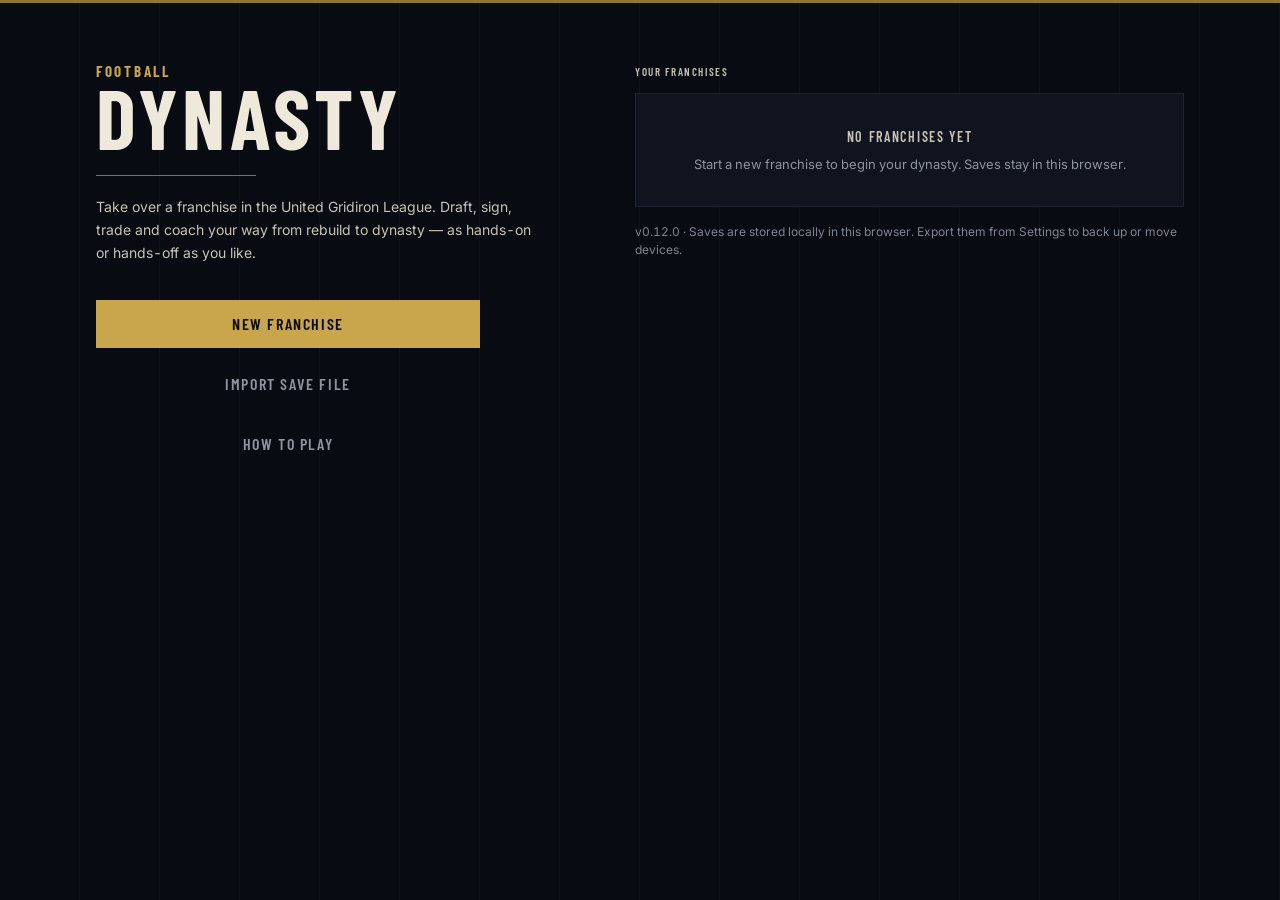
==== commit c5f68801: "Deploy 0.12.0 (source e8afcdd)" ====
--- a/index.html
+++ b/index.html
@@ -6,11 +6,11 @@
     <meta name="theme-color" content="#0b0f17" />
     <link rel="icon" type="image/svg+xml" href="./favicon.svg" />
     <title>Football Dynasty</title>
-    <script type="module" crossorigin src="./assets/index-B2ZKstVY.js"></script>
+    <script type="module" crossorigin src="./assets/index-DqZrngi1.js"></script>
     <link rel="modulepreload" crossorigin href="./assets/react-W1izUqcL.js">
-    <link rel="modulepreload" crossorigin href="./assets/game-CCl7bDHL.js">
+    <link rel="modulepreload" crossorigin href="./assets/game-DfQhgWsL.js">
     <link rel="modulepreload" crossorigin href="./assets/data-CMzjKeLe.js">
-    <link rel="stylesheet" crossorigin href="./assets/index-dMrvVKDx.css">
+    <link rel="stylesheet" crossorigin href="./assets/index-i9LoOeOd.css">
   </head>
   <body>
     <div id="root"></div>
--- a/assets/index-i9LoOeOd.css
+++ b/assets/index-i9LoOeOd.css
@@ -0,0 +1 @@
+@font-face{font-family:Barlow Condensed;font-style:normal;font-display:swap;font-weight:500;src:url(./barlow-condensed-vietnamese-500-normal-DjeaNLFD.woff2) format("woff2"),url(./barlow-condensed-vietnamese-500-normal-CsrJDWc5.woff) format("woff");unicode-range:U+0102-0103,U+0110-0111,U+0128-0129,U+0168-0169,U+01A0-01A1,U+01AF-01B0,U+0300-0301,U+0303-0304,U+0308-0309,U+0323,U+0329,U+1EA0-1EF9,U+20AB}@font-face{font-family:Barlow Condensed;font-style:normal;font-display:swap;font-weight:500;src:url(./barlow-condensed-latin-ext-500-normal-yA5ONLQ9.woff2) format("woff2"),url(./barlow-condensed-latin-ext-500-normal-B1RE8WP7.woff) format("woff");unicode-range:U+0100-02BA,U+02BD-02C5,U+02C7-02CC,U+02CE-02D7,U+02DD-02FF,U+0304,U+0308,U+0329,U+1D00-1DBF,U+1E00-1E9F,U+1EF2-1EFF,U+2020,U+20A0-20AB,U+20AD-20C0,U+2113,U+2C60-2C7F,U+A720-A7FF}@font-face{font-family:Barlow Condensed;font-style:normal;font-display:swap;font-weight:500;src:url(./barlow-condensed-latin-500-normal-BgYH2mbd.woff2) format("woff2"),url(./barlow-condensed-latin-500-normal-HIEiP5Ov.woff) format("woff");unicode-range:U+0000-00FF,U+0131,U+0152-0153,U+02BB-02BC,U+02C6,U+02DA,U+02DC,U+0304,U+0308,U+0329,U+2000-206F,U+20AC,U+2122,U+2191,U+2193,U+2212,U+2215,U+FEFF,U+FFFD}@font-face{font-family:Barlow Condensed;font-style:normal;font-display:swap;font-weight:600;src:url(./barlow-condensed-vietnamese-600-normal-A5AYRdjN.woff2) format("woff2"),url(./barlow-condensed-vietnamese-600-normal-CNlPk46_.woff) format("woff");unicode-range:U+0102-0103,U+0110-0111,U+0128-0129,U+0168-0169,U+01A0-01A1,U+01AF-01B0,U+0300-0301,U+0303-0304,U+0308-0309,U+0323,U+0329,U+1EA0-1EF9,U+20AB}@font-face{font-family:Barlow Condensed;font-style:normal;font-display:swap;font-weight:600;src:url(./barlow-condensed-latin-ext-600-normal-18ESti3H.woff2) format("woff2"),url(./barlow-condensed-latin-ext-600-normal-Clv9cIcR.woff) format("woff");unicode-range:U+0100-02BA,U+02BD-02C5,U+02C7-02CC,U+02CE-02D7,U+02DD-02FF,U+0304,U+0308,U+0329,U+1D00-1DBF,U+1E00-1E9F,U+1EF2-1EFF,U+2020,U+20A0-20AB,U+20AD-20C0,U+2113,U+2C60-2C7F,U+A720-A7FF}@font-face{font-family:Barlow Condensed;font-style:normal;font-display:swap;font-weight:600;src:url(./barlow-condensed-latin-600-normal-DepVgxBB.woff2) format("woff2"),url(./barlow-condensed-latin-600-normal-BFJEwTuo.woff) format("woff");unicode-range:U+0000-00FF,U+0131,U+0152-0153,U+02BB-02BC,U+02C6,U+02DA,U+02DC,U+0304,U+0308,U+0329,U+2000-206F,U+20AC,U+2122,U+2191,U+2193,U+2212,U+2215,U+FEFF,U+FFFD}@font-face{font-family:Barlow Condensed;font-style:normal;font-display:swap;font-weight:700;src:url(./barlow-condensed-vietnamese-700-normal-DYeBwlKR.woff2) format("woff2"),url(./barlow-condensed-vietnamese-700-normal-DhIzd8Tb.woff) format("woff");unicode-range:U+0102-0103,U+0110-0111,U+0128-0129,U+0168-0169,U+01A0-01A1,U+01AF-01B0,U+0300-0301,U+0303-0304,U+0308-0309,U+0323,U+0329,U+1EA0-1EF9,U+20AB}@font-face{font-family:Barlow Condensed;font-style:normal;font-display:swap;font-weight:700;src:url(./barlow-condensed-latin-ext-700-normal-CwuXbfVR.woff2) format("woff2"),url(./barlow-condensed-latin-ext-700-normal-BIHFfxf0.woff) format("woff");unicode-range:U+0100-02BA,U+02BD-02C5,U+02C7-02CC,U+02CE-02D7,U+02DD-02FF,U+0304,U+0308,U+0329,U+1D00-1DBF,U+1E00-1E9F,U+1EF2-1EFF,U+2020,U+20A0-20AB,U+20AD-20C0,U+2113,U+2C60-2C7F,U+A720-A7FF}@font-face{font-family:Barlow Condensed;font-style:normal;font-display:swap;font-weight:700;src:url(./barlow-condensed-latin-700-normal-v1xN8_Wq.woff2) format("woff2"),url(./barlow-condensed-latin-700-normal-Dmwat-ge.woff) format("woff");unicode-range:U+0000-00FF,U+0131,U+0152-0153,U+02BB-02BC,U+02C6,U+02DA,U+02DC,U+0304,U+0308,U+0329,U+2000-206F,U+20AC,U+2122,U+2191,U+2193,U+2212,U+2215,U+FEFF,U+FFFD}@font-face{font-family:Inter Variable;font-style:normal;font-display:swap;font-weight:100 900;src:url(./inter-cyrillic-ext-wght-normal-BOeWTOD4.woff2) format("woff2-variations");unicode-range:U+0460-052F,U+1C80-1C8A,U+20B4,U+2DE0-2DFF,U+A640-A69F,U+FE2E-FE2F}@font-face{font-family:Inter Variable;font-style:normal;font-display:swap;font-weight:100 900;src:url(./inter-cyrillic-wght-normal-DqGufNeO.woff2) format("woff2-variations");unicode-range:U+0301,U+0400-045F,U+0490-0491,U+04B0-04B1,U+2116}@font-face{font-family:Inter Variable;font-style:normal;font-display:swap;font-weight:100 900;src:url(./inter-greek-ext-wght-normal-DlzME5K_.woff2) format("woff2-variations");unicode-range:U+1F00-1FFF}@font-face{font-family:Inter Variable;font-style:normal;font-display:swap;font-weight:100 900;src:url(./inter-greek-wght-normal-CkhJZR-_.woff2) format("woff2-variations");unicode-range:U+0370-0377,U+037A-037F,U+0384-038A,U+038C,U+038E-03A1,U+03A3-03FF}@font-face{font-family:Inter Variable;font-style:normal;font-display:swap;font-weight:100 900;src:url(./inter-vietnamese-wght-normal-CBcvBZtf.woff2) format("woff2-variations");unicode-range:U+0102-0103,U+0110-0111,U+0128-0129,U+0168-0169,U+01A0-01A1,U+01AF-01B0,U+0300-0301,U+0303-0304,U+0308-0309,U+0323,U+0329,U+1EA0-1EF9,U+20AB}@font-face{font-family:Inter Variable;font-style:normal;font-display:swap;font-weight:100 900;src:url(./inter-latin-ext-wght-normal-DO1Apj_S.woff2) format("woff2-variations");unicode-range:U+0100-02BA,U+02BD-02C5,U+02C7-02CC,U+02CE-02D7,U+02DD-02FF,U+0304,U+0308,U+0329,U+1D00-1DBF,U+1E00-1E9F,U+1EF2-1EFF,U+2020,U+20A0-20AB,U+20AD-20C0,U+2113,U+2C60-2C7F,U+A720-A7FF}@font-face{font-family:Inter Variable;font-style:normal;font-display:swap;font-weight:100 900;src:url(./inter-latin-wght-normal-Dx4kXJAl.woff2) format("woff2-variations");unicode-range:U+0000-00FF,U+0131,U+0152-0153,U+02BB-02BC,U+02C6,U+02DA,U+02DC,U+0304,U+0308,U+0329,U+2000-206F,U+20AC,U+2122,U+2191,U+2193,U+2212,U+2215,U+FEFF,U+FFFD}*,:before,:after{--tw-border-spacing-x: 0;--tw-border-spacing-y: 0;--tw-translate-x: 0;--tw-translate-y: 0;--tw-rotate: 0;--tw-skew-x: 0;--tw-skew-y: 0;--tw-scale-x: 1;--tw-scale-y: 1;--tw-pan-x: ;--tw-pan-y: ;--tw-pinch-zoom: ;--tw-scroll-snap-strictness: proximity;--tw-gradient-from-position: ;--tw-gradient-via-position: ;--tw-gradient-to-position: ;--tw-ordinal: ;--tw-slashed-zero: ;--tw-numeric-figure: ;--tw-numeric-spacing: ;--tw-numeric-fraction: ;--tw-ring-inset: ;--tw-ring-offset-width: 0px;--tw-ring-offset-color: #fff;--tw-ring-color: rgb(59 130 246 / .5);--tw-ring-offset-shadow: 0 0 #0000;--tw-ring-shadow: 0 0 #0000;--tw-shadow: 0 0 #0000;--tw-shadow-colored: 0 0 #0000;--tw-blur: ;--tw-brightness: ;--tw-contrast: ;--tw-grayscale: ;--tw-hue-rotate: ;--tw-invert: ;--tw-saturate: ;--tw-sepia: ;--tw-drop-shadow: ;--tw-backdrop-blur: ;--tw-backdrop-brightness: ;--tw-backdrop-contrast: ;--tw-backdrop-grayscale: ;--tw-backdrop-hue-rotate: ;--tw-backdrop-invert: ;--tw-backdrop-opacity: ;--tw-backdrop-saturate: ;--tw-backdrop-sepia: ;--tw-contain-size: ;--tw-contain-layout: ;--tw-contain-paint: ;--tw-contain-style: }::backdrop{--tw-border-spacing-x: 0;--tw-border-spacing-y: 0;--tw-translate-x: 0;--tw-translate-y: 0;--tw-rotate: 0;--tw-skew-x: 0;--tw-skew-y: 0;--tw-scale-x: 1;--tw-scale-y: 1;--tw-pan-x: ;--tw-pan-y: ;--tw-pinch-zoom: ;--tw-scroll-snap-strictness: proximity;--tw-gradient-from-position: ;--tw-gradient-via-position: ;--tw-gradient-to-position: ;--tw-ordinal: ;--tw-slashed-zero: ;--tw-numeric-figure: ;--tw-numeric-spacing: ;--tw-numeric-fraction: ;--tw-ring-inset: ;--tw-ring-offset-width: 0px;--tw-ring-offset-color: #fff;--tw-ring-color: rgb(59 130 246 / .5);--tw-ring-offset-shadow: 0 0 #0000;--tw-ring-shadow: 0 0 #0000;--tw-shadow: 0 0 #0000;--tw-shadow-colored: 0 0 #0000;--tw-blur: ;--tw-brightness: ;--tw-contrast: ;--tw-grayscale: ;--tw-hue-rotate: ;--tw-invert: ;--tw-saturate: ;--tw-sepia: ;--tw-drop-shadow: ;--tw-backdrop-blur: ;--tw-backdrop-brightness: ;--tw-backdrop-contrast: ;--tw-backdrop-grayscale: ;--tw-backdrop-hue-rotate: ;--tw-backdrop-invert: ;--tw-backdrop-opacity: ;--tw-backdrop-saturate: ;--tw-backdrop-sepia: ;--tw-contain-size: ;--tw-contain-layout: ;--tw-contain-paint: ;--tw-contain-style: }*,:before,:after{box-sizing:border-box;border-width:0;border-style:solid;border-color:#e5e7eb}:before,:after{--tw-content: ""}html,:host{line-height:1.5;-webkit-text-size-adjust:100%;-moz-tab-size:4;-o-tab-size:4;tab-size:4;font-family:Inter Variable,Inter,system-ui,sans-serif;font-feature-settings:normal;font-variation-settings:normal;-webkit-tap-highlight-color:transparent}body{margin:0;line-height:inherit}hr{height:0;color:inherit;border-top-width:1px}abbr:where([title]){-webkit-text-decoration:underline dotted;text-decoration:underline dotted}h1,h2,h3,h4,h5,h6{font-size:inherit;font-weight:inherit}a{color:inherit;text-decoration:inherit}b,strong{font-weight:bolder}code,kbd,samp,pre{font-family:ui-monospace,SFMono-Regular,Menlo,Monaco,Consolas,Liberation Mono,Courier New,monospace;font-feature-settings:normal;font-variation-settings:normal;font-size:1em}small{font-size:80%}sub,sup{font-size:75%;line-height:0;position:relative;vertical-align:baseline}sub{bottom:-.25em}sup{top:-.5em}table{text-indent:0;border-color:inherit;border-collapse:collapse}button,input,optgroup,select,textarea{font-family:inherit;font-feature-settings:inherit;font-variation-settings:inherit;font-size:100%;font-weight:inherit;line-height:inherit;letter-spacing:inherit;color:inherit;margin:0;padding:0}button,select{text-transform:none}button,input:where([type=button]),input:where([type=reset]),input:where([type=submit]){-webkit-appearance:button;background-color:transparent;background-image:none}:-moz-focusring{outline:auto}:-moz-ui-invalid{box-shadow:none}progress{vertical-align:baseline}::-webkit-inner-spin-button,::-webkit-outer-spin-button{height:auto}[type=search]{-webkit-appearance:textfield;outline-offset:-2px}::-webkit-search-decoration{-webkit-appearance:none}::-webkit-file-upload-button{-webkit-appearance:button;font:inherit}summary{display:list-item}blockquote,dl,dd,h1,h2,h3,h4,h5,h6,hr,figure,p,pre{margin:0}fieldset{margin:0;padding:0}legend{padding:0}ol,ul,menu{list-style:none;margin:0;padding:0}dialog{padding:0}textarea{resize:vertical}input::-moz-placeholder,textarea::-moz-placeholder{opacity:1;color:#9ca3af}input::placeholder,textarea::placeholder{opacity:1;color:#9ca3af}button,[role=button]{cursor:pointer}:disabled{cursor:default}img,svg,video,canvas,audio,iframe,embed,object{display:block;vertical-align:middle}img,video{max-width:100%;height:auto}[hidden]:where(:not([hidden=until-found])){display:none}html,body,#root{height:100%}body{--tw-bg-opacity: 1;background-color:rgb(11 15 23 / var(--tw-bg-opacity, 1));font-family:Inter Variable,Inter,system-ui,sans-serif;--tw-text-opacity: 1;color:rgb(239 233 220 / var(--tw-text-opacity, 1));-webkit-font-smoothing:antialiased;-moz-osx-font-smoothing:grayscale;font-size:14px;font-feature-settings:"tnum" 1,"cv11" 1}::-moz-selection{background:#c9a54c59}::selection{background:#c9a54c59}*{scrollbar-width:thin;scrollbar-color:#33415a transparent}button{-webkit-tap-highlight-color:transparent}:focus-visible{outline:2px solid #c9a54c;outline-offset:2px}.label{font-family:Barlow Condensed,Arial Narrow,sans-serif;font-size:11px;font-weight:600;text-transform:uppercase;letter-spacing:.14em;--tw-text-opacity: 1;color:rgb(141 148 161 / var(--tw-text-opacity, 1))}.num{font-variant-numeric:tabular-nums}.panel{border-width:1px;--tw-border-opacity: 1;border-color:rgb(27 36 51 / var(--tw-border-opacity, 1));--tw-bg-opacity: 1;background-color:rgb(15 20 30 / var(--tw-bg-opacity, 1))}.panel-head{display:flex;height:2.5rem;align-items:center;justify-content:space-between;gap:.75rem;border-bottom-width:1px;--tw-border-opacity: 1;border-color:rgb(27 36 51 / var(--tw-border-opacity, 1));padding-left:1rem;padding-right:1rem}.panel-title{font-family:Barlow Condensed,Arial Narrow,sans-serif;font-size:13px;font-weight:600;text-transform:uppercase;letter-spacing:.12em;--tw-text-opacity: 1;color:rgb(201 195 182 / var(--tw-text-opacity, 1))}.link{cursor:pointer;--tw-text-opacity: 1;color:rgb(239 233 220 / var(--tw-text-opacity, 1));transition-property:color,background-color,border-color,text-decoration-color,fill,stroke;transition-timing-function:cubic-bezier(.4,0,.2,1);transition-duration:.15s}.link:hover{--tw-text-opacity: 1;color:rgb(227 196 110 / var(--tw-text-opacity, 1))}p .link,li .link{text-decoration-line:underline;text-decoration-color:#8a7136;text-underline-offset:2px}.table-fd{width:100%;border-collapse:collapse;text-align:left}.table-fd th{font-family:Barlow Condensed,Arial Narrow,sans-serif;font-size:11px;text-transform:uppercase;letter-spacing:.14em;--tw-text-opacity: 1;color:rgb(141 148 161 / var(--tw-text-opacity, 1));position:sticky;top:0;z-index:1;height:2.25rem;white-space:nowrap;border-bottom-width:1px;--tw-border-opacity: 1;border-color:rgb(27 36 51 / var(--tw-border-opacity, 1));--tw-bg-opacity: 1;background-color:rgb(15 20 30 / var(--tw-bg-opacity, 1));padding-left:.75rem;padding-right:.75rem;font-weight:600}.table-fd td{height:2.5rem;white-space:nowrap;border-bottom-width:1px;--tw-border-opacity: 1;border-color:rgb(22 30 44 / var(--tw-border-opacity, 1));padding-left:.75rem;padding-right:.75rem}.table-fd tbody tr{transition-property:color,background-color,border-color,text-decoration-color,fill,stroke;transition-timing-function:cubic-bezier(.4,0,.2,1);transition-duration:.15s}.table-fd tbody tr:hover{--tw-bg-opacity: 1;background-color:rgb(18 25 37 / var(--tw-bg-opacity, 1))}.sr-only{position:absolute;width:1px;height:1px;padding:0;margin:-1px;overflow:hidden;clip:rect(0,0,0,0);white-space:nowrap;border-width:0}.pointer-events-none{pointer-events:none}.visible{visibility:visible}.collapse{visibility:collapse}.static{position:static}.fixed{position:fixed}.absolute{position:absolute}.relative{position:relative}.inset-0{top:0;right:0;bottom:0;left:0}.inset-x-0{left:0;right:0}.inset-y-0{top:0;bottom:0}.inset-y-\[-3px\]{top:-3px;bottom:-3px}.-bottom-\[3px\]{bottom:-3px}.-bottom-px{bottom:-1px}.-top-1{top:-.25rem}.-top-\[3px\]{top:-3px}.bottom-2{bottom:.5rem}.bottom-4{bottom:1rem}.bottom-\[-3px\]{bottom:-3px}.left-0{left:0}.left-1\/2{left:50%}.left-2{left:.5rem}.left-\[22px\]{left:22px}.left-\[3px\]{left:3px}.right-2{right:.5rem}.right-4{right:1rem}.top-0{top:0}.top-10{top:2.5rem}.top-2{top:.5rem}.top-\[-3px\]{top:-3px}.top-\[3px\]{top:3px}.z-30{z-index:30}.z-40{z-index:40}.z-50{z-index:50}.z-\[60\]{z-index:60}.z-\[80\]{z-index:80}.z-\[85\]{z-index:85}.z-\[90\]{z-index:90}.col-span-2{grid-column:span 2 / span 2}.mx-2{margin-left:.5rem;margin-right:.5rem}.mx-auto{margin-left:auto;margin-right:auto}.-ml-px{margin-left:-1px}.-mt-0\.5{margin-top:-.125rem}.-mt-1{margin-top:-.25rem}.-mt-2{margin-top:-.5rem}.mb-0\.5{margin-bottom:.125rem}.mb-1{margin-bottom:.25rem}.mb-1\.5{margin-bottom:.375rem}.mb-2{margin-bottom:.5rem}.mb-3{margin-bottom:.75rem}.mb-4{margin-bottom:1rem}.ml-0\.5{margin-left:.125rem}.ml-1{margin-left:.25rem}.ml-1\.5{margin-left:.375rem}.ml-2{margin-left:.5rem}.ml-3{margin-left:.75rem}.ml-4{margin-left:1rem}.ml-auto{margin-left:auto}.mr-1{margin-right:.25rem}.mr-1\.5{margin-right:.375rem}.mr-2{margin-right:.5rem}.mt-0\.5{margin-top:.125rem}.mt-1{margin-top:.25rem}.mt-1\.5{margin-top:.375rem}.mt-10{margin-top:2.5rem}.mt-2{margin-top:.5rem}.mt-2\.5{margin-top:.625rem}.mt-3{margin-top:.75rem}.mt-4{margin-top:1rem}.mt-5{margin-top:1.25rem}.mt-6{margin-top:1.5rem}.mt-9{margin-top:2.25rem}.\!block{display:block!important}.block{display:block}.inline-block{display:inline-block}.inline{display:inline}.flex{display:flex}.inline-flex{display:inline-flex}.table{display:table}.grid{display:grid}.hidden{display:none}.h-1\.5{height:.375rem}.h-10{height:2.5rem}.h-11{height:2.75rem}.h-12{height:3rem}.h-14{height:3.5rem}.h-16{height:4rem}.h-2{height:.5rem}.h-20{height:5rem}.h-4{height:1rem}.h-5{height:1.25rem}.h-6{height:1.5rem}.h-7{height:1.75rem}.h-8{height:2rem}.h-9{height:2.25rem}.h-\[10px\]{height:10px}.h-\[20px\]{height:20px}.h-\[22px\]{height:22px}.h-\[2px\]{height:2px}.h-\[3px\]{height:3px}.h-\[4px\]{height:4px}.h-\[58px\]{height:58px}.h-\[5px\]{height:5px}.h-\[6px\]{height:6px}.h-\[8px\]{height:8px}.h-auto{height:auto}.h-full{height:100%}.h-px{height:1px}.max-h-\[240px\]{max-height:240px}.max-h-\[320px\]{max-height:320px}.max-h-\[340px\]{max-height:340px}.max-h-\[480px\]{max-height:480px}.max-h-\[520px\]{max-height:520px}.max-h-\[560px\]{max-height:560px}.max-h-\[62vh\]{max-height:62vh}.max-h-\[65vh\]{max-height:65vh}.max-h-\[70vh\]{max-height:70vh}.max-h-\[90vh\]{max-height:90vh}.min-h-\[1\.25em\]{min-height:1.25em}.min-h-full{min-height:100%}.w-1\/3{width:33.333333%}.w-10{width:2.5rem}.w-11{width:2.75rem}.w-12{width:3rem}.w-14{width:3.5rem}.w-16{width:4rem}.w-2{width:.5rem}.w-20{width:5rem}.w-3{width:.75rem}.w-4{width:1rem}.w-40{width:10rem}.w-5{width:1.25rem}.w-56{width:14rem}.w-6{width:1.5rem}.w-7{width:1.75rem}.w-8{width:2rem}.w-9{width:2.25rem}.w-\[232px\]{width:232px}.w-\[2px\]{width:2px}.w-\[30px\]{width:30px}.w-\[38\%\]{width:38%}.w-\[3px\]{width:3px}.w-\[4px\]{width:4px}.w-\[86px\]{width:86px}.w-\[min\(360px\,90vw\)\]{width:min(360px,90vw)}.w-\[min\(360px\,calc\(100vw-32px\)\)\]{width:min(360px,calc(100vw - 32px))}.w-\[min\(380px\,calc\(100vw-32px\)\)\]{width:min(380px,calc(100vw - 32px))}.w-full{width:100%}.w-px{width:1px}.min-w-0{min-width:0px}.min-w-\[120px\]{min-width:120px}.min-w-\[150px\]{min-width:150px}.min-w-\[160px\]{min-width:160px}.min-w-\[180px\]{min-width:180px}.min-w-\[200px\]{min-width:200px}.min-w-\[220px\]{min-width:220px}.min-w-\[240px\]{min-width:240px}.min-w-\[40px\]{min-width:40px}.min-w-\[80px\]{min-width:80px}.max-w-2xl{max-width:42rem}.max-w-3xl{max-width:48rem}.max-w-6xl{max-width:72rem}.max-w-\[1400px\]{max-width:1400px}.max-w-\[140px\]{max-width:140px}.max-w-\[1440px\]{max-width:1440px}.max-w-\[170px\]{max-width:170px}.max-w-\[260px\]{max-width:260px}.max-w-full{max-width:100%}.max-w-md{max-width:28rem}.max-w-sm{max-width:24rem}.max-w-xl{max-width:36rem}.flex-1{flex:1 1 0%}.shrink-0{flex-shrink:0}.grow{flex-grow:1}.-translate-x-full{--tw-translate-x: -100%;transform:translate(var(--tw-translate-x),var(--tw-translate-y)) rotate(var(--tw-rotate)) skew(var(--tw-skew-x)) skewY(var(--tw-skew-y)) scaleX(var(--tw-scale-x)) scaleY(var(--tw-scale-y))}.translate-x-0{--tw-translate-x: 0px;transform:translate(var(--tw-translate-x),var(--tw-translate-y)) rotate(var(--tw-rotate)) skew(var(--tw-skew-x)) skewY(var(--tw-skew-y)) scaleX(var(--tw-scale-x)) scaleY(var(--tw-scale-y))}.transform{transform:translate(var(--tw-translate-x),var(--tw-translate-y)) rotate(var(--tw-rotate)) skew(var(--tw-skew-x)) skewY(var(--tw-skew-y)) scaleX(var(--tw-scale-x)) scaleY(var(--tw-scale-y))}@keyframes pulse{50%{opacity:.5}}.animate-pulse{animation:pulse 2s cubic-bezier(.4,0,.6,1) infinite}.cursor-pointer{cursor:pointer}.select-none{-webkit-user-select:none;-moz-user-select:none;user-select:none}.list-disc{list-style-type:disc}.grid-cols-2{grid-template-columns:repeat(2,minmax(0,1fr))}.grid-cols-3{grid-template-columns:repeat(3,minmax(0,1fr))}.grid-cols-4{grid-template-columns:repeat(4,minmax(0,1fr))}.grid-cols-5{grid-template-columns:repeat(5,minmax(0,1fr))}.grid-cols-\[110px_minmax\(0\,1fr\)_32px\]{grid-template-columns:110px minmax(0,1fr) 32px}.grid-cols-\[120px_minmax\(0\,1fr\)_64px\]{grid-template-columns:120px minmax(0,1fr) 64px}.grid-cols-\[1fr_auto_1fr\]{grid-template-columns:1fr auto 1fr}.grid-cols-\[34px_minmax\(0\,1fr\)_120px_minmax\(0\,1fr\)_34px\]{grid-template-columns:34px minmax(0,1fr) 120px minmax(0,1fr) 34px}.grid-cols-\[48px_44px_minmax\(0\,140px\)_minmax\(0\,1fr\)_64px\]{grid-template-columns:48px 44px minmax(0,140px) minmax(0,1fr) 64px}.grid-cols-\[80px_minmax\(0\,1fr\)\]{grid-template-columns:80px minmax(0,1fr)}.grid-cols-\[minmax\(0\,1fr\)_auto\]{grid-template-columns:minmax(0,1fr) auto}.grid-cols-\[minmax\(0\,1fr\)_auto_minmax\(0\,1fr\)\]{grid-template-columns:minmax(0,1fr) auto minmax(0,1fr)}.flex-row-reverse{flex-direction:row-reverse}.flex-col{flex-direction:column}.flex-wrap{flex-wrap:wrap}.content-center{align-content:center}.content-start{align-content:flex-start}.items-start{align-items:flex-start}.items-end{align-items:flex-end}.items-center{align-items:center}.items-baseline{align-items:baseline}.items-stretch{align-items:stretch}.justify-end{justify-content:flex-end}.justify-center{justify-content:center}.justify-between{justify-content:space-between}.gap-0\.5{gap:.125rem}.gap-1{gap:.25rem}.gap-1\.5{gap:.375rem}.gap-10{gap:2.5rem}.gap-2{gap:.5rem}.gap-2\.5{gap:.625rem}.gap-3{gap:.75rem}.gap-4{gap:1rem}.gap-5{gap:1.25rem}.gap-6{gap:1.5rem}.gap-8{gap:2rem}.gap-x-3{-moz-column-gap:.75rem;column-gap:.75rem}.gap-x-4{-moz-column-gap:1rem;column-gap:1rem}.gap-x-6{-moz-column-gap:1.5rem;column-gap:1.5rem}.gap-x-8{-moz-column-gap:2rem;column-gap:2rem}.gap-y-1{row-gap:.25rem}.gap-y-2{row-gap:.5rem}.gap-y-3{row-gap:.75rem}.divide-x>:not([hidden])~:not([hidden]){--tw-divide-x-reverse: 0;border-right-width:calc(1px * var(--tw-divide-x-reverse));border-left-width:calc(1px * calc(1 - var(--tw-divide-x-reverse)))}.divide-y>:not([hidden])~:not([hidden]){--tw-divide-y-reverse: 0;border-top-width:calc(1px * calc(1 - var(--tw-divide-y-reverse)));border-bottom-width:calc(1px * var(--tw-divide-y-reverse))}.divide-ink-700>:not([hidden])~:not([hidden]){--tw-divide-opacity: 1;border-color:rgb(27 36 51 / var(--tw-divide-opacity, 1))}.divide-ink-750>:not([hidden])~:not([hidden]){--tw-divide-opacity: 1;border-color:rgb(22 30 44 / var(--tw-divide-opacity, 1))}.self-start{align-self:flex-start}.self-stretch{align-self:stretch}.justify-self-start{justify-self:start}.overflow-auto{overflow:auto}.overflow-hidden{overflow:hidden}.overflow-x-auto{overflow-x:auto}.overflow-y-auto{overflow-y:auto}.truncate{overflow:hidden;text-overflow:ellipsis;white-space:nowrap}.whitespace-nowrap{white-space:nowrap}.break-words{overflow-wrap:break-word}.border{border-width:1px}.border-2{border-width:2px}.border-x{border-left-width:1px;border-right-width:1px}.border-b{border-bottom-width:1px}.border-l-2{border-left-width:2px}.border-l-4{border-left-width:4px}.border-l-\[3px\]{border-left-width:3px}.border-r{border-right-width:1px}.border-t{border-top-width:1px}.border-bad{--tw-border-opacity: 1;border-color:rgb(209 96 90 / var(--tw-border-opacity, 1))}.border-bad\/40{border-color:#d1605a66}.border-bad\/50{border-color:#d1605a80}.border-current{border-color:currentColor}.border-gold{--tw-border-opacity: 1;border-color:rgb(201 165 76 / var(--tw-border-opacity, 1))}.border-gold-bright{--tw-border-opacity: 1;border-color:rgb(227 196 110 / var(--tw-border-opacity, 1))}.border-gold-dim{--tw-border-opacity: 1;border-color:rgb(138 113 54 / var(--tw-border-opacity, 1))}.border-gold-dim\/60{border-color:#8a713699}.border-good{--tw-border-opacity: 1;border-color:rgb(95 179 122 / var(--tw-border-opacity, 1))}.border-good\/40{border-color:#5fb37a66}.border-info{--tw-border-opacity: 1;border-color:rgb(108 155 210 / var(--tw-border-opacity, 1))}.border-info\/40{border-color:#6c9bd266}.border-ink-500{--tw-border-opacity: 1;border-color:rgb(51 65 90 / var(--tw-border-opacity, 1))}.border-ink-600{--tw-border-opacity: 1;border-color:rgb(36 48 68 / var(--tw-border-opacity, 1))}.border-ink-700{--tw-border-opacity: 1;border-color:rgb(27 36 51 / var(--tw-border-opacity, 1))}.border-ink-750{--tw-border-opacity: 1;border-color:rgb(22 30 44 / var(--tw-border-opacity, 1))}.border-warn{--tw-border-opacity: 1;border-color:rgb(217 164 65 / var(--tw-border-opacity, 1))}.border-warn\/40{border-color:#d9a44166}.border-warn\/50{border-color:#d9a44180}.border-l-bad{--tw-border-opacity: 1;border-left-color:rgb(209 96 90 / var(--tw-border-opacity, 1))}.border-l-gold{--tw-border-opacity: 1;border-left-color:rgb(201 165 76 / var(--tw-border-opacity, 1))}.border-l-good{--tw-border-opacity: 1;border-left-color:rgb(95 179 122 / var(--tw-border-opacity, 1))}.bg-bad{--tw-bg-opacity: 1;background-color:rgb(209 96 90 / var(--tw-bg-opacity, 1))}.bg-bad\/20{background-color:#d1605a33}.bg-bad\/\[0\.06\]{background-color:#d1605a0f}.bg-bone{--tw-bg-opacity: 1;background-color:rgb(239 233 220 / var(--tw-bg-opacity, 1))}.bg-bone-dim\/60{background-color:#c9c3b699}.bg-bone\/50{background-color:#efe9dc80}.bg-bone\/60{background-color:#efe9dc99}.bg-gold{--tw-bg-opacity: 1;background-color:rgb(201 165 76 / var(--tw-bg-opacity, 1))}.bg-gold-bright{--tw-bg-opacity: 1;background-color:rgb(227 196 110 / var(--tw-bg-opacity, 1))}.bg-gold-dim{--tw-bg-opacity: 1;background-color:rgb(138 113 54 / var(--tw-bg-opacity, 1))}.bg-gold\/10{background-color:#c9a54c1a}.bg-gold\/25{background-color:#c9a54c40}.bg-gold\/5{background-color:#c9a54c0d}.bg-gold\/70{background-color:#c9a54cb3}.bg-gold\/80{background-color:#c9a54ccc}.bg-gold\/\[0\.04\]{background-color:#c9a54c0a}.bg-gold\/\[0\.05\]{background-color:#c9a54c0d}.bg-gold\/\[0\.06\]{background-color:#c9a54c0f}.bg-gold\/\[0\.07\]{background-color:#c9a54c12}.bg-good{--tw-bg-opacity: 1;background-color:rgb(95 179 122 / var(--tw-bg-opacity, 1))}.bg-good\/20{background-color:#5fb37a33}.bg-good\/70{background-color:#5fb37ab3}.bg-info{--tw-bg-opacity: 1;background-color:rgb(108 155 210 / var(--tw-bg-opacity, 1))}.bg-info\/\[0\.06\]{background-color:#6c9bd20f}.bg-ink-600{--tw-bg-opacity: 1;background-color:rgb(36 48 68 / var(--tw-bg-opacity, 1))}.bg-ink-700{--tw-bg-opacity: 1;background-color:rgb(27 36 51 / var(--tw-bg-opacity, 1))}.bg-ink-750{--tw-bg-opacity: 1;background-color:rgb(22 30 44 / var(--tw-bg-opacity, 1))}.bg-ink-800{--tw-bg-opacity: 1;background-color:rgb(18 25 37 / var(--tw-bg-opacity, 1))}.bg-ink-800\/40{background-color:#12192566}.bg-ink-850{--tw-bg-opacity: 1;background-color:rgb(15 20 30 / var(--tw-bg-opacity, 1))}.bg-ink-900{--tw-bg-opacity: 1;background-color:rgb(11 15 23 / var(--tw-bg-opacity, 1))}.bg-ink-900\/95{background-color:#0b0f17f2}.bg-ink-950{--tw-bg-opacity: 1;background-color:rgb(8 11 17 / var(--tw-bg-opacity, 1))}.bg-ink-950\/70{background-color:#080b11b3}.bg-ink-950\/75{background-color:#080b11bf}.bg-mute{--tw-bg-opacity: 1;background-color:rgb(141 148 161 / var(--tw-bg-opacity, 1))}.bg-warn{--tw-bg-opacity: 1;background-color:rgb(217 164 65 / var(--tw-bg-opacity, 1))}.p-0{padding:0}.p-2{padding:.5rem}.p-3{padding:.75rem}.p-4{padding:1rem}.p-5{padding:1.25rem}.p-6{padding:1.5rem}.p-8{padding:2rem}.px-1{padding-left:.25rem;padding-right:.25rem}.px-1\.5{padding-left:.375rem;padding-right:.375rem}.px-2{padding-left:.5rem;padding-right:.5rem}.px-2\.5{padding-left:.625rem;padding-right:.625rem}.px-3{padding-left:.75rem;padding-right:.75rem}.px-3\.5{padding-left:.875rem;padding-right:.875rem}.px-4{padding-left:1rem;padding-right:1rem}.px-5{padding-left:1.25rem;padding-right:1.25rem}.px-6{padding-left:1.5rem;padding-right:1.5rem}.py-0\.5{padding-top:.125rem;padding-bottom:.125rem}.py-1{padding-top:.25rem;padding-bottom:.25rem}.py-1\.5{padding-top:.375rem;padding-bottom:.375rem}.py-10{padding-top:2.5rem;padding-bottom:2.5rem}.py-2{padding-top:.5rem;padding-bottom:.5rem}.py-2\.5{padding-top:.625rem;padding-bottom:.625rem}.py-3{padding-top:.75rem;padding-bottom:.75rem}.py-3\.5{padding-top:.875rem;padding-bottom:.875rem}.py-4{padding-top:1rem;padding-bottom:1rem}.py-5{padding-top:1.25rem;padding-bottom:1.25rem}.py-6{padding-top:1.5rem;padding-bottom:1.5rem}.py-8{padding-top:2rem;padding-bottom:2rem}.pb-1{padding-bottom:.25rem}.pb-5{padding-bottom:1.25rem}.pl-0{padding-left:0}.pl-1{padding-left:.25rem}.pl-3{padding-left:.75rem}.pl-4{padding-left:1rem}.pl-5{padding-left:1.25rem}.pr-2{padding-right:.5rem}.pr-3{padding-right:.75rem}.pr-4{padding-right:1rem}.pt-1{padding-top:.25rem}.pt-2{padding-top:.5rem}.pt-3{padding-top:.75rem}.text-left{text-align:left}.text-center{text-align:center}.text-right{text-align:right}.-indent-3{text-indent:-.75rem}.align-middle{vertical-align:middle}.font-display{font-family:Barlow Condensed,Arial Narrow,sans-serif}.font-mono{font-family:ui-monospace,SFMono-Regular,Menlo,Monaco,Consolas,Liberation Mono,Courier New,monospace}.text-\[10\.5px\]{font-size:10.5px}.text-\[10px\]{font-size:10px}.text-\[11\.5px\]{font-size:11.5px}.text-\[11px\]{font-size:11px}.text-\[12\.5px\]{font-size:12.5px}.text-\[12px\]{font-size:12px}.text-\[13\.5px\]{font-size:13.5px}.text-\[13px\]{font-size:13px}.text-\[14\.5px\]{font-size:14.5px}.text-\[14px\]{font-size:14px}.text-\[15px\]{font-size:15px}.text-\[16px\]{font-size:16px}.text-\[17px\]{font-size:17px}.text-\[18px\]{font-size:18px}.text-\[19px\]{font-size:19px}.text-\[20px\]{font-size:20px}.text-\[22px\]{font-size:22px}.text-\[24px\]{font-size:24px}.text-\[26px\]{font-size:26px}.text-\[28px\]{font-size:28px}.text-\[30px\]{font-size:30px}.text-\[32px\]{font-size:32px}.text-\[34px\]{font-size:34px}.text-\[36px\]{font-size:36px}.text-\[38px\]{font-size:38px}.text-\[40px\]{font-size:40px}.text-\[44px\]{font-size:44px}.text-\[56px\]{font-size:56px}.text-\[64px\]{font-size:64px}.text-lg{font-size:1.125rem;line-height:1.75rem}.text-xl{font-size:1.25rem;line-height:1.75rem}.font-bold{font-weight:700}.font-medium{font-weight:500}.font-semibold{font-weight:600}.uppercase{text-transform:uppercase}.ordinal{--tw-ordinal: ordinal;font-variant-numeric:var(--tw-ordinal) var(--tw-slashed-zero) var(--tw-numeric-figure) var(--tw-numeric-spacing) var(--tw-numeric-fraction)}.leading-none{line-height:1}.leading-relaxed{line-height:1.625}.leading-snug{line-height:1.375}.leading-tight{line-height:1.25}.tracking-\[0\.06em\]{letter-spacing:.06em}.tracking-\[0\.08em\]{letter-spacing:.08em}.tracking-\[0\.12em\]{letter-spacing:.12em}.tracking-\[0\.18em\]{letter-spacing:.18em}.tracking-\[0\.1em\]{letter-spacing:.1em}.tracking-\[0\.2em\]{letter-spacing:.2em}.tracking-wide{letter-spacing:.025em}.tracking-widest{letter-spacing:.1em}.text-bad{--tw-text-opacity: 1;color:rgb(209 96 90 / var(--tw-text-opacity, 1))}.text-bone{--tw-text-opacity: 1;color:rgb(239 233 220 / var(--tw-text-opacity, 1))}.text-bone-dim{--tw-text-opacity: 1;color:rgb(201 195 182 / var(--tw-text-opacity, 1))}.text-gold{--tw-text-opacity: 1;color:rgb(201 165 76 / var(--tw-text-opacity, 1))}.text-gold-bright{--tw-text-opacity: 1;color:rgb(227 196 110 / var(--tw-text-opacity, 1))}.text-good{--tw-text-opacity: 1;color:rgb(95 179 122 / var(--tw-text-opacity, 1))}.text-info{--tw-text-opacity: 1;color:rgb(108 155 210 / var(--tw-text-opacity, 1))}.text-ink-950{--tw-text-opacity: 1;color:rgb(8 11 17 / var(--tw-text-opacity, 1))}.text-mute{--tw-text-opacity: 1;color:rgb(141 148 161 / var(--tw-text-opacity, 1))}.text-mute-dim{--tw-text-opacity: 1;color:rgb(126 133 146 / var(--tw-text-opacity, 1))}.text-warn{--tw-text-opacity: 1;color:rgb(217 164 65 / var(--tw-text-opacity, 1))}.underline{text-decoration-line:underline}.line-through{text-decoration-line:line-through}.accent-\[\#c9a54c\]{accent-color:#c9a54c}.opacity-50{opacity:.5}.opacity-60{opacity:.6}.opacity-90{opacity:.9}.shadow{--tw-shadow: 0 1px 3px 0 rgb(0 0 0 / .1), 0 1px 2px -1px rgb(0 0 0 / .1);--tw-shadow-colored: 0 1px 3px 0 var(--tw-shadow-color), 0 1px 2px -1px var(--tw-shadow-color);box-shadow:var(--tw-ring-offset-shadow, 0 0 #0000),var(--tw-ring-shadow, 0 0 #0000),var(--tw-shadow)}.shadow-2xl{--tw-shadow: 0 25px 50px -12px rgb(0 0 0 / .25);--tw-shadow-colored: 0 25px 50px -12px var(--tw-shadow-color);box-shadow:var(--tw-ring-offset-shadow, 0 0 #0000),var(--tw-ring-shadow, 0 0 #0000),var(--tw-shadow)}.shadow-black\/60{--tw-shadow-color: rgb(0 0 0 / .6);--tw-shadow: var(--tw-shadow-colored)}.outline-none{outline:2px solid transparent;outline-offset:2px}.ring{--tw-ring-offset-shadow: var(--tw-ring-inset) 0 0 0 var(--tw-ring-offset-width) var(--tw-ring-offset-color);--tw-ring-shadow: var(--tw-ring-inset) 0 0 0 calc(3px + var(--tw-ring-offset-width)) var(--tw-ring-color);box-shadow:var(--tw-ring-offset-shadow),var(--tw-ring-shadow),var(--tw-shadow, 0 0 #0000)}.filter{filter:var(--tw-blur) var(--tw-brightness) var(--tw-contrast) var(--tw-grayscale) var(--tw-hue-rotate) var(--tw-invert) var(--tw-saturate) var(--tw-sepia) var(--tw-drop-shadow)}.transition{transition-property:color,background-color,border-color,text-decoration-color,fill,stroke,opacity,box-shadow,transform,filter,backdrop-filter;transition-timing-function:cubic-bezier(.4,0,.2,1);transition-duration:.15s}.transition-all{transition-property:all;transition-timing-function:cubic-bezier(.4,0,.2,1);transition-duration:.15s}.transition-colors{transition-property:color,background-color,border-color,text-decoration-color,fill,stroke;transition-timing-function:cubic-bezier(.4,0,.2,1);transition-duration:.15s}.transition-transform{transition-property:transform;transition-timing-function:cubic-bezier(.4,0,.2,1);transition-duration:.15s}:root{--team-primary: #1d3461;--team-secondary: #c0c7d1;--team-text: #ffffff;color-scheme:dark}.grid>*{min-width:0}.field-lines{background-image:repeating-linear-gradient(90deg,transparent 0,transparent 79px,rgba(239,233,220,.035) 79px,rgba(239,233,220,.035) 80px)}@media (prefers-reduced-motion: reduce){*,*:before,*:after{animation-duration:.01ms!important;transition-duration:.01ms!important}}html[data-reduce-motion=true] *,html[data-reduce-motion=true] *:before,html[data-reduce-motion=true] *:after{animation-duration:.01ms!important;transition-duration:.01ms!important}@keyframes fd-fade-up{0%{opacity:0;transform:translateY(6px)}to{opacity:1;transform:none}}.fade-up{animation:fd-fade-up .22s ease-out both}.first\:ml-0:first-child{margin-left:0}.last\:border-r-0:last-child{border-right-width:0px}.hover\:border-gold-dim:hover{--tw-border-opacity: 1;border-color:rgb(138 113 54 / var(--tw-border-opacity, 1))}.hover\:border-ink-500:hover{--tw-border-opacity: 1;border-color:rgb(51 65 90 / var(--tw-border-opacity, 1))}.hover\:bg-bad\/10:hover{background-color:#d1605a1a}.hover\:bg-gold-bright:hover{--tw-bg-opacity: 1;background-color:rgb(227 196 110 / var(--tw-bg-opacity, 1))}.hover\:bg-gold\/\[0\.06\]:hover{background-color:#c9a54c0f}.hover\:bg-ink-800:hover{--tw-bg-opacity: 1;background-color:rgb(18 25 37 / var(--tw-bg-opacity, 1))}.hover\:bg-ink-900:hover{--tw-bg-opacity: 1;background-color:rgb(11 15 23 / var(--tw-bg-opacity, 1))}.hover\:text-bad:hover{--tw-text-opacity: 1;color:rgb(209 96 90 / var(--tw-text-opacity, 1))}.hover\:text-bone:hover{--tw-text-opacity: 1;color:rgb(239 233 220 / var(--tw-text-opacity, 1))}.hover\:text-bone-dim:hover{--tw-text-opacity: 1;color:rgb(201 195 182 / var(--tw-text-opacity, 1))}.hover\:text-gold-bright:hover{--tw-text-opacity: 1;color:rgb(227 196 110 / var(--tw-text-opacity, 1))}.hover\:text-mute:hover{--tw-text-opacity: 1;color:rgb(141 148 161 / var(--tw-text-opacity, 1))}.focus\:border-gold-dim:focus{--tw-border-opacity: 1;border-color:rgb(138 113 54 / var(--tw-border-opacity, 1))}.disabled\:cursor-not-allowed:disabled{cursor:not-allowed}.disabled\:opacity-35:disabled{opacity:.35}.disabled\:opacity-40:disabled{opacity:.4}.group:hover .group-hover\:text-gold-bright{--tw-text-opacity: 1;color:rgb(227 196 110 / var(--tw-text-opacity, 1))}@media (min-width: 640px){.sm\:col-span-2{grid-column:span 2 / span 2}.sm\:block{display:block}.sm\:inline{display:inline}.sm\:inline-flex{display:inline-flex}.sm\:table-cell{display:table-cell}.sm\:min-w-\[190px\]{min-width:190px}.sm\:grid-cols-2{grid-template-columns:repeat(2,minmax(0,1fr))}.sm\:grid-cols-3{grid-template-columns:repeat(3,minmax(0,1fr))}.sm\:grid-cols-4{grid-template-columns:repeat(4,minmax(0,1fr))}.sm\:grid-cols-5{grid-template-columns:repeat(5,minmax(0,1fr))}.sm\:grid-cols-6{grid-template-columns:repeat(6,minmax(0,1fr))}.sm\:grid-cols-8{grid-template-columns:repeat(8,minmax(0,1fr))}.sm\:grid-cols-\[minmax\(0\,1fr\)_auto\]{grid-template-columns:minmax(0,1fr) auto}.sm\:justify-items-end{justify-items:end}.sm\:border-r{border-right-width:1px}.sm\:p-3{padding:.75rem}.sm\:p-6{padding:1.5rem}.sm\:px-5{padding-left:1.25rem;padding-right:1.25rem}.sm\:px-6{padding-left:1.5rem;padding-right:1.5rem}.sm\:px-8{padding-left:2rem;padding-right:2rem}.sm\:py-16{padding-top:4rem;padding-bottom:4rem}.sm\:py-6{padding-top:1.5rem;padding-bottom:1.5rem}.sm\:text-right{text-align:right}.sm\:text-\[13px\]{font-size:13px}.sm\:text-\[20px\]{font-size:20px}.sm\:text-\[30px\]{font-size:30px}.sm\:text-\[32px\]{font-size:32px}.sm\:text-\[44px\]{font-size:44px}.sm\:text-\[46px\]{font-size:46px}.sm\:text-\[52px\]{font-size:52px}.sm\:text-\[84px\]{font-size:84px}}@media (min-width: 768px){.md\:ml-auto{margin-left:auto}.md\:inline{display:inline}.md\:table-cell{display:table-cell}.md\:grid-cols-2{grid-template-columns:repeat(2,minmax(0,1fr))}.md\:grid-cols-5{grid-template-columns:repeat(5,minmax(0,1fr))}.md\:grid-cols-\[minmax\(0\,1\.4fr\)_minmax\(0\,1fr\)\]{grid-template-columns:minmax(0,1.4fr) minmax(0,1fr)}.md\:flex-row{flex-direction:row}.md\:items-center{align-items:center}.md\:divide-x>:not([hidden])~:not([hidden]){--tw-divide-x-reverse: 0;border-right-width:calc(1px * var(--tw-divide-x-reverse));border-left-width:calc(1px * calc(1 - var(--tw-divide-x-reverse)))}.md\:border-l{border-left-width:1px}.md\:border-r{border-right-width:1px}.md\:border-t-0{border-top-width:0px}}@media (min-width: 1024px){.lg\:static{position:static}.lg\:sticky{position:sticky}.lg\:top-4{top:1rem}.lg\:order-2{order:2}.lg\:order-3{order:3}.lg\:ml-auto{margin-left:auto}.lg\:inline{display:inline}.lg\:table-cell{display:table-cell}.lg\:grid{display:grid}.lg\:hidden{display:none}.lg\:translate-x-0{--tw-translate-x: 0px;transform:translate(var(--tw-translate-x),var(--tw-translate-y)) rotate(var(--tw-rotate)) skew(var(--tw-skew-x)) skewY(var(--tw-skew-y)) scaleX(var(--tw-scale-x)) scaleY(var(--tw-scale-y))}.lg\:grid-cols-2{grid-template-columns:repeat(2,minmax(0,1fr))}.lg\:grid-cols-3{grid-template-columns:repeat(3,minmax(0,1fr))}.lg\:grid-cols-\[240px_minmax\(0\,1fr\)\]{grid-template-columns:240px minmax(0,1fr)}.lg\:grid-cols-\[260px_minmax\(0\,1fr\)\]{grid-template-columns:260px minmax(0,1fr)}.lg\:grid-cols-\[minmax\(0\,1\.3fr\)_minmax\(0\,1fr\)\]{grid-template-columns:minmax(0,1.3fr) minmax(0,1fr)}.lg\:grid-cols-\[minmax\(0\,1\.4fr\)_minmax\(0\,1fr\)\]{grid-template-columns:minmax(0,1.4fr) minmax(0,1fr)}.lg\:grid-cols-\[minmax\(0\,1fr\)_minmax\(0\,1\.1fr\)\]{grid-template-columns:minmax(0,1fr) minmax(0,1.1fr)}.lg\:grid-cols-\[minmax\(0\,1fr\)_minmax\(0\,1\.3fr\)\]{grid-template-columns:minmax(0,1fr) minmax(0,1.3fr)}.lg\:grid-cols-\[minmax\(0\,1fr\)_minmax\(0\,1fr\)\]{grid-template-columns:minmax(0,1fr) minmax(0,1fr)}.lg\:grid-cols-\[repeat\(15\,minmax\(0\,1fr\)\)\]{grid-template-columns:repeat(15,minmax(0,1fr))}.lg\:flex-row{flex-direction:row}.lg\:items-center{align-items:center}}@media (min-width: 1280px){.xl\:sticky{position:sticky}.xl\:top-6{top:1.5rem}.xl\:col-span-2{grid-column:span 2 / span 2}.xl\:col-span-3{grid-column:span 3 / span 3}.xl\:grid-cols-2{grid-template-columns:repeat(2,minmax(0,1fr))}.xl\:grid-cols-3{grid-template-columns:repeat(3,minmax(0,1fr))}.xl\:grid-cols-5{grid-template-columns:repeat(5,minmax(0,1fr))}.xl\:grid-cols-\[minmax\(0\,1\.55fr\)_minmax\(0\,1fr\)\]{grid-template-columns:minmax(0,1.55fr) minmax(0,1fr)}.xl\:grid-cols-\[minmax\(0\,1\.5fr\)_minmax\(0\,1fr\)\]{grid-template-columns:minmax(0,1.5fr) minmax(0,1fr)}.xl\:grid-cols-\[minmax\(0\,1\.6fr\)_minmax\(0\,1fr\)\]{grid-template-columns:minmax(0,1.6fr) minmax(0,1fr)}.xl\:grid-cols-\[minmax\(0\,1fr\)_300px\]{grid-template-columns:minmax(0,1fr) 300px}.xl\:grid-cols-\[minmax\(0\,1fr\)_320px\]{grid-template-columns:minmax(0,1fr) 320px}.xl\:grid-cols-\[minmax\(0\,1fr\)_360px\]{grid-template-columns:minmax(0,1fr) 360px}.xl\:grid-cols-\[minmax\(0\,1fr\)_480px\]{grid-template-columns:minmax(0,1fr) 480px}.xl\:grid-cols-\[repeat\(16\,minmax\(0\,1fr\)\)\]{grid-template-columns:repeat(16,minmax(0,1fr))}}@media (min-width: 1536px){.\32xl\:ml-auto{margin-left:auto}.\32xl\:grid-cols-2{grid-template-columns:repeat(2,minmax(0,1fr))}.\32xl\:grid-cols-3{grid-template-columns:repeat(3,minmax(0,1fr))}.\32xl\:grid-cols-4{grid-template-columns:repeat(4,minmax(0,1fr))}.\32xl\:flex-row{flex-direction:row}.\32xl\:items-center{align-items:center}}
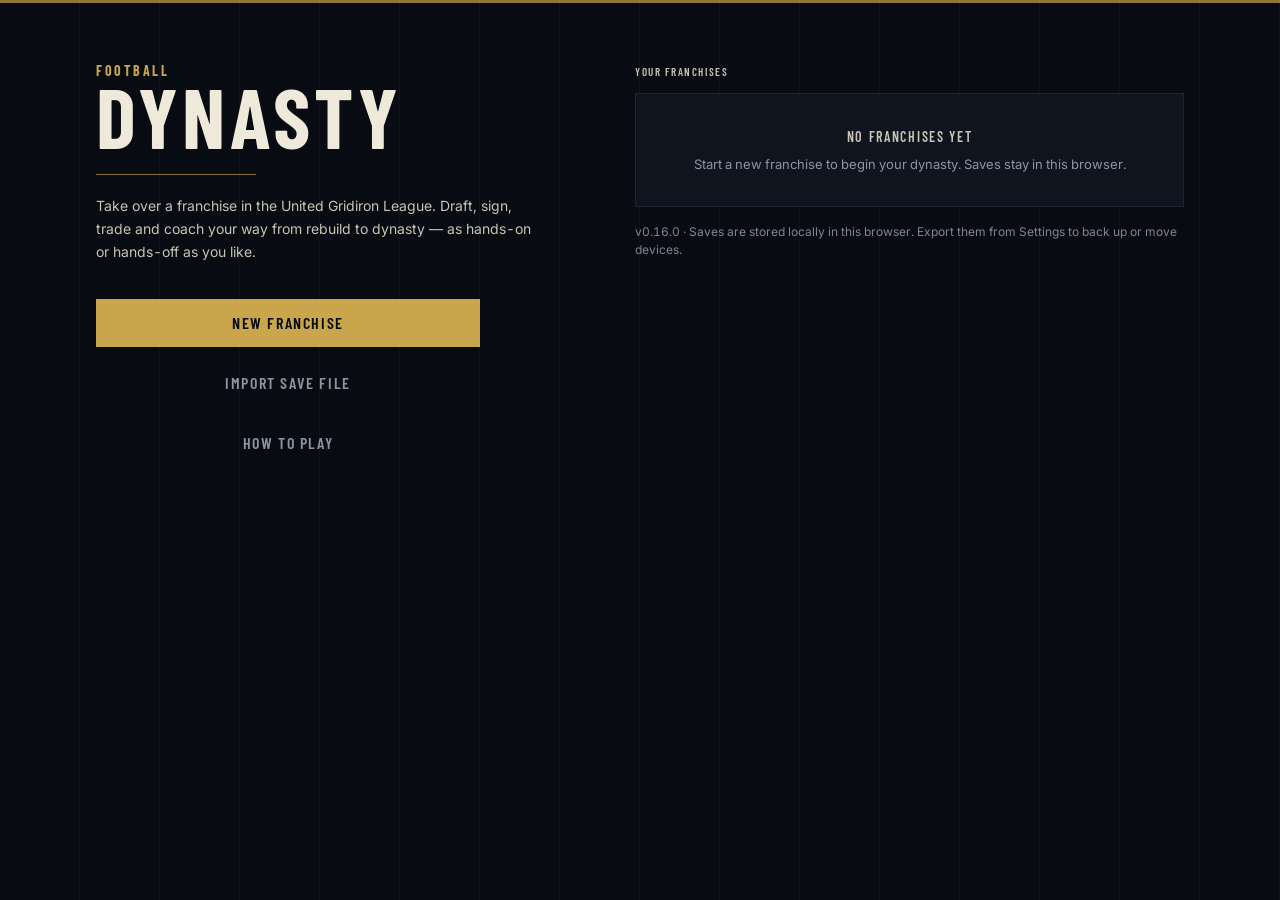
==== commit b5a5bad6: "Deploy 0.16.0 (source bcdf5ed)" ====
--- a/index.html
+++ b/index.html
@@ -6,11 +6,11 @@
     <meta name="theme-color" content="#0b0f17" />
     <link rel="icon" type="image/svg+xml" href="./favicon.svg" />
     <title>Football Dynasty</title>
-    <script type="module" crossorigin src="./assets/index-DqZrngi1.js"></script>
+    <script type="module" crossorigin src="./assets/index-D6T1KaiL.js"></script>
     <link rel="modulepreload" crossorigin href="./assets/react-W1izUqcL.js">
-    <link rel="modulepreload" crossorigin href="./assets/game-DfQhgWsL.js">
+    <link rel="modulepreload" crossorigin href="./assets/game-BPU3j4jb.js">
     <link rel="modulepreload" crossorigin href="./assets/data-CMzjKeLe.js">
-    <link rel="stylesheet" crossorigin href="./assets/index-i9LoOeOd.css">
+    <link rel="stylesheet" crossorigin href="./assets/index-DbZIAxKm.css">
   </head>
   <body>
     <div id="root"></div>
--- a/assets/index-DbZIAxKm.css
+++ b/assets/index-DbZIAxKm.css
@@ -0,0 +1 @@
+@font-face{font-family:Barlow Condensed;font-style:normal;font-display:swap;font-weight:500;src:url(./barlow-condensed-vietnamese-500-normal-DjeaNLFD.woff2) format("woff2"),url(./barlow-condensed-vietnamese-500-normal-CsrJDWc5.woff) format("woff");unicode-range:U+0102-0103,U+0110-0111,U+0128-0129,U+0168-0169,U+01A0-01A1,U+01AF-01B0,U+0300-0301,U+0303-0304,U+0308-0309,U+0323,U+0329,U+1EA0-1EF9,U+20AB}@font-face{font-family:Barlow Condensed;font-style:normal;font-display:swap;font-weight:500;src:url(./barlow-condensed-latin-ext-500-normal-yA5ONLQ9.woff2) format("woff2"),url(./barlow-condensed-latin-ext-500-normal-B1RE8WP7.woff) format("woff");unicode-range:U+0100-02BA,U+02BD-02C5,U+02C7-02CC,U+02CE-02D7,U+02DD-02FF,U+0304,U+0308,U+0329,U+1D00-1DBF,U+1E00-1E9F,U+1EF2-1EFF,U+2020,U+20A0-20AB,U+20AD-20C0,U+2113,U+2C60-2C7F,U+A720-A7FF}@font-face{font-family:Barlow Condensed;font-style:normal;font-display:swap;font-weight:500;src:url(./barlow-condensed-latin-500-normal-BgYH2mbd.woff2) format("woff2"),url(./barlow-condensed-latin-500-normal-HIEiP5Ov.woff) format("woff");unicode-range:U+0000-00FF,U+0131,U+0152-0153,U+02BB-02BC,U+02C6,U+02DA,U+02DC,U+0304,U+0308,U+0329,U+2000-206F,U+20AC,U+2122,U+2191,U+2193,U+2212,U+2215,U+FEFF,U+FFFD}@font-face{font-family:Barlow Condensed;font-style:normal;font-display:swap;font-weight:600;src:url(./barlow-condensed-vietnamese-600-normal-A5AYRdjN.woff2) format("woff2"),url(./barlow-condensed-vietnamese-600-normal-CNlPk46_.woff) format("woff");unicode-range:U+0102-0103,U+0110-0111,U+0128-0129,U+0168-0169,U+01A0-01A1,U+01AF-01B0,U+0300-0301,U+0303-0304,U+0308-0309,U+0323,U+0329,U+1EA0-1EF9,U+20AB}@font-face{font-family:Barlow Condensed;font-style:normal;font-display:swap;font-weight:600;src:url(./barlow-condensed-latin-ext-600-normal-18ESti3H.woff2) format("woff2"),url(./barlow-condensed-latin-ext-600-normal-Clv9cIcR.woff) format("woff");unicode-range:U+0100-02BA,U+02BD-02C5,U+02C7-02CC,U+02CE-02D7,U+02DD-02FF,U+0304,U+0308,U+0329,U+1D00-1DBF,U+1E00-1E9F,U+1EF2-1EFF,U+2020,U+20A0-20AB,U+20AD-20C0,U+2113,U+2C60-2C7F,U+A720-A7FF}@font-face{font-family:Barlow Condensed;font-style:normal;font-display:swap;font-weight:600;src:url(./barlow-condensed-latin-600-normal-DepVgxBB.woff2) format("woff2"),url(./barlow-condensed-latin-600-normal-BFJEwTuo.woff) format("woff");unicode-range:U+0000-00FF,U+0131,U+0152-0153,U+02BB-02BC,U+02C6,U+02DA,U+02DC,U+0304,U+0308,U+0329,U+2000-206F,U+20AC,U+2122,U+2191,U+2193,U+2212,U+2215,U+FEFF,U+FFFD}@font-face{font-family:Barlow Condensed;font-style:normal;font-display:swap;font-weight:700;src:url(./barlow-condensed-vietnamese-700-normal-DYeBwlKR.woff2) format("woff2"),url(./barlow-condensed-vietnamese-700-normal-DhIzd8Tb.woff) format("woff");unicode-range:U+0102-0103,U+0110-0111,U+0128-0129,U+0168-0169,U+01A0-01A1,U+01AF-01B0,U+0300-0301,U+0303-0304,U+0308-0309,U+0323,U+0329,U+1EA0-1EF9,U+20AB}@font-face{font-family:Barlow Condensed;font-style:normal;font-display:swap;font-weight:700;src:url(./barlow-condensed-latin-ext-700-normal-CwuXbfVR.woff2) format("woff2"),url(./barlow-condensed-latin-ext-700-normal-BIHFfxf0.woff) format("woff");unicode-range:U+0100-02BA,U+02BD-02C5,U+02C7-02CC,U+02CE-02D7,U+02DD-02FF,U+0304,U+0308,U+0329,U+1D00-1DBF,U+1E00-1E9F,U+1EF2-1EFF,U+2020,U+20A0-20AB,U+20AD-20C0,U+2113,U+2C60-2C7F,U+A720-A7FF}@font-face{font-family:Barlow Condensed;font-style:normal;font-display:swap;font-weight:700;src:url(./barlow-condensed-latin-700-normal-v1xN8_Wq.woff2) format("woff2"),url(./barlow-condensed-latin-700-normal-Dmwat-ge.woff) format("woff");unicode-range:U+0000-00FF,U+0131,U+0152-0153,U+02BB-02BC,U+02C6,U+02DA,U+02DC,U+0304,U+0308,U+0329,U+2000-206F,U+20AC,U+2122,U+2191,U+2193,U+2212,U+2215,U+FEFF,U+FFFD}@font-face{font-family:Inter Variable;font-style:normal;font-display:swap;font-weight:100 900;src:url(./inter-cyrillic-ext-wght-normal-BOeWTOD4.woff2) format("woff2-variations");unicode-range:U+0460-052F,U+1C80-1C8A,U+20B4,U+2DE0-2DFF,U+A640-A69F,U+FE2E-FE2F}@font-face{font-family:Inter Variable;font-style:normal;font-display:swap;font-weight:100 900;src:url(./inter-cyrillic-wght-normal-DqGufNeO.woff2) format("woff2-variations");unicode-range:U+0301,U+0400-045F,U+0490-0491,U+04B0-04B1,U+2116}@font-face{font-family:Inter Variable;font-style:normal;font-display:swap;font-weight:100 900;src:url(./inter-greek-ext-wght-normal-DlzME5K_.woff2) format("woff2-variations");unicode-range:U+1F00-1FFF}@font-face{font-family:Inter Variable;font-style:normal;font-display:swap;font-weight:100 900;src:url(./inter-greek-wght-normal-CkhJZR-_.woff2) format("woff2-variations");unicode-range:U+0370-0377,U+037A-037F,U+0384-038A,U+038C,U+038E-03A1,U+03A3-03FF}@font-face{font-family:Inter Variable;font-style:normal;font-display:swap;font-weight:100 900;src:url(./inter-vietnamese-wght-normal-CBcvBZtf.woff2) format("woff2-variations");unicode-range:U+0102-0103,U+0110-0111,U+0128-0129,U+0168-0169,U+01A0-01A1,U+01AF-01B0,U+0300-0301,U+0303-0304,U+0308-0309,U+0323,U+0329,U+1EA0-1EF9,U+20AB}@font-face{font-family:Inter Variable;font-style:normal;font-display:swap;font-weight:100 900;src:url(./inter-latin-ext-wght-normal-DO1Apj_S.woff2) format("woff2-variations");unicode-range:U+0100-02BA,U+02BD-02C5,U+02C7-02CC,U+02CE-02D7,U+02DD-02FF,U+0304,U+0308,U+0329,U+1D00-1DBF,U+1E00-1E9F,U+1EF2-1EFF,U+2020,U+20A0-20AB,U+20AD-20C0,U+2113,U+2C60-2C7F,U+A720-A7FF}@font-face{font-family:Inter Variable;font-style:normal;font-display:swap;font-weight:100 900;src:url(./inter-latin-wght-normal-Dx4kXJAl.woff2) format("woff2-variations");unicode-range:U+0000-00FF,U+0131,U+0152-0153,U+02BB-02BC,U+02C6,U+02DA,U+02DC,U+0304,U+0308,U+0329,U+2000-206F,U+20AC,U+2122,U+2191,U+2193,U+2212,U+2215,U+FEFF,U+FFFD}*,:before,:after{--tw-border-spacing-x: 0;--tw-border-spacing-y: 0;--tw-translate-x: 0;--tw-translate-y: 0;--tw-rotate: 0;--tw-skew-x: 0;--tw-skew-y: 0;--tw-scale-x: 1;--tw-scale-y: 1;--tw-pan-x: ;--tw-pan-y: ;--tw-pinch-zoom: ;--tw-scroll-snap-strictness: proximity;--tw-gradient-from-position: ;--tw-gradient-via-position: ;--tw-gradient-to-position: ;--tw-ordinal: ;--tw-slashed-zero: ;--tw-numeric-figure: ;--tw-numeric-spacing: ;--tw-numeric-fraction: ;--tw-ring-inset: ;--tw-ring-offset-width: 0px;--tw-ring-offset-color: #fff;--tw-ring-color: rgb(59 130 246 / .5);--tw-ring-offset-shadow: 0 0 #0000;--tw-ring-shadow: 0 0 #0000;--tw-shadow: 0 0 #0000;--tw-shadow-colored: 0 0 #0000;--tw-blur: ;--tw-brightness: ;--tw-contrast: ;--tw-grayscale: ;--tw-hue-rotate: ;--tw-invert: ;--tw-saturate: ;--tw-sepia: ;--tw-drop-shadow: ;--tw-backdrop-blur: ;--tw-backdrop-brightness: ;--tw-backdrop-contrast: ;--tw-backdrop-grayscale: ;--tw-backdrop-hue-rotate: ;--tw-backdrop-invert: ;--tw-backdrop-opacity: ;--tw-backdrop-saturate: ;--tw-backdrop-sepia: ;--tw-contain-size: ;--tw-contain-layout: ;--tw-contain-paint: ;--tw-contain-style: }::backdrop{--tw-border-spacing-x: 0;--tw-border-spacing-y: 0;--tw-translate-x: 0;--tw-translate-y: 0;--tw-rotate: 0;--tw-skew-x: 0;--tw-skew-y: 0;--tw-scale-x: 1;--tw-scale-y: 1;--tw-pan-x: ;--tw-pan-y: ;--tw-pinch-zoom: ;--tw-scroll-snap-strictness: proximity;--tw-gradient-from-position: ;--tw-gradient-via-position: ;--tw-gradient-to-position: ;--tw-ordinal: ;--tw-slashed-zero: ;--tw-numeric-figure: ;--tw-numeric-spacing: ;--tw-numeric-fraction: ;--tw-ring-inset: ;--tw-ring-offset-width: 0px;--tw-ring-offset-color: #fff;--tw-ring-color: rgb(59 130 246 / .5);--tw-ring-offset-shadow: 0 0 #0000;--tw-ring-shadow: 0 0 #0000;--tw-shadow: 0 0 #0000;--tw-shadow-colored: 0 0 #0000;--tw-blur: ;--tw-brightness: ;--tw-contrast: ;--tw-grayscale: ;--tw-hue-rotate: ;--tw-invert: ;--tw-saturate: ;--tw-sepia: ;--tw-drop-shadow: ;--tw-backdrop-blur: ;--tw-backdrop-brightness: ;--tw-backdrop-contrast: ;--tw-backdrop-grayscale: ;--tw-backdrop-hue-rotate: ;--tw-backdrop-invert: ;--tw-backdrop-opacity: ;--tw-backdrop-saturate: ;--tw-backdrop-sepia: ;--tw-contain-size: ;--tw-contain-layout: ;--tw-contain-paint: ;--tw-contain-style: }*,:before,:after{box-sizing:border-box;border-width:0;border-style:solid;border-color:#e5e7eb}:before,:after{--tw-content: ""}html,:host{line-height:1.5;-webkit-text-size-adjust:100%;-moz-tab-size:4;-o-tab-size:4;tab-size:4;font-family:Inter Variable,Inter,system-ui,sans-serif;font-feature-settings:normal;font-variation-settings:normal;-webkit-tap-highlight-color:transparent}body{margin:0;line-height:inherit}hr{height:0;color:inherit;border-top-width:1px}abbr:where([title]){-webkit-text-decoration:underline dotted;text-decoration:underline dotted}h1,h2,h3,h4,h5,h6{font-size:inherit;font-weight:inherit}a{color:inherit;text-decoration:inherit}b,strong{font-weight:bolder}code,kbd,samp,pre{font-family:ui-monospace,SFMono-Regular,Menlo,Monaco,Consolas,Liberation Mono,Courier New,monospace;font-feature-settings:normal;font-variation-settings:normal;font-size:1em}small{font-size:80%}sub,sup{font-size:75%;line-height:0;position:relative;vertical-align:baseline}sub{bottom:-.25em}sup{top:-.5em}table{text-indent:0;border-color:inherit;border-collapse:collapse}button,input,optgroup,select,textarea{font-family:inherit;font-feature-settings:inherit;font-variation-settings:inherit;font-size:100%;font-weight:inherit;line-height:inherit;letter-spacing:inherit;color:inherit;margin:0;padding:0}button,select{text-transform:none}button,input:where([type=button]),input:where([type=reset]),input:where([type=submit]){-webkit-appearance:button;background-color:transparent;background-image:none}:-moz-focusring{outline:auto}:-moz-ui-invalid{box-shadow:none}progress{vertical-align:baseline}::-webkit-inner-spin-button,::-webkit-outer-spin-button{height:auto}[type=search]{-webkit-appearance:textfield;outline-offset:-2px}::-webkit-search-decoration{-webkit-appearance:none}::-webkit-file-upload-button{-webkit-appearance:button;font:inherit}summary{display:list-item}blockquote,dl,dd,h1,h2,h3,h4,h5,h6,hr,figure,p,pre{margin:0}fieldset{margin:0;padding:0}legend{padding:0}ol,ul,menu{list-style:none;margin:0;padding:0}dialog{padding:0}textarea{resize:vertical}input::-moz-placeholder,textarea::-moz-placeholder{opacity:1;color:#9ca3af}input::placeholder,textarea::placeholder{opacity:1;color:#9ca3af}button,[role=button]{cursor:pointer}:disabled{cursor:default}img,svg,video,canvas,audio,iframe,embed,object{display:block;vertical-align:middle}img,video{max-width:100%;height:auto}[hidden]:where(:not([hidden=until-found])){display:none}html,body,#root{height:100%}body{--tw-bg-opacity: 1;background-color:rgb(11 15 23 / var(--tw-bg-opacity, 1));font-family:Inter Variable,Inter,system-ui,sans-serif;--tw-text-opacity: 1;color:rgb(239 233 220 / var(--tw-text-opacity, 1));-webkit-font-smoothing:antialiased;-moz-osx-font-smoothing:grayscale;font-size:14px;font-feature-settings:"tnum" 1,"cv11" 1}::-moz-selection{background:#c9a54c59}::selection{background:#c9a54c59}*{scrollbar-width:thin;scrollbar-color:#33415a transparent}button{-webkit-tap-highlight-color:transparent}:focus-visible{outline:2px solid #c9a54c;outline-offset:2px}.label{font-family:Barlow Condensed,Arial Narrow,sans-serif;font-size:11px;font-weight:600;text-transform:uppercase;letter-spacing:.14em;--tw-text-opacity: 1;color:rgb(141 148 161 / var(--tw-text-opacity, 1))}.num{font-variant-numeric:tabular-nums}.panel{border-width:1px;--tw-border-opacity: 1;border-color:rgb(27 36 51 / var(--tw-border-opacity, 1));--tw-bg-opacity: 1;background-color:rgb(15 20 30 / var(--tw-bg-opacity, 1))}.panel-head{display:flex;height:2.5rem;align-items:center;justify-content:space-between;gap:.75rem;border-bottom-width:1px;--tw-border-opacity: 1;border-color:rgb(27 36 51 / var(--tw-border-opacity, 1));padding-left:1rem;padding-right:1rem}.panel-title{font-family:Barlow Condensed,Arial Narrow,sans-serif;font-size:13px;font-weight:600;text-transform:uppercase;letter-spacing:.12em;--tw-text-opacity: 1;color:rgb(201 195 182 / var(--tw-text-opacity, 1))}.chip{height:1.75rem;border-width:1px;--tw-border-opacity: 1;border-color:rgb(36 48 68 / var(--tw-border-opacity, 1));padding-left:.625rem;padding-right:.625rem;font-family:Barlow Condensed,Arial Narrow,sans-serif;font-size:12px;font-weight:600;text-transform:uppercase;letter-spacing:.08em;--tw-text-opacity: 1;color:rgb(141 148 161 / var(--tw-text-opacity, 1));transition-property:color,background-color,border-color,text-decoration-color,fill,stroke;transition-timing-function:cubic-bezier(.4,0,.2,1);transition-duration:.15s}.chip:hover{--tw-text-opacity: 1;color:rgb(239 233 220 / var(--tw-text-opacity, 1))}.chip:disabled{cursor:not-allowed;opacity:.4}.chip-on{--tw-border-opacity: 1;border-color:rgb(138 113 54 / var(--tw-border-opacity, 1));background-color:#c9a54c1a;--tw-text-opacity: 1;color:rgb(227 196 110 / var(--tw-text-opacity, 1))}.chip-on:hover{--tw-text-opacity: 1;color:rgb(227 196 110 / var(--tw-text-opacity, 1))}.link{cursor:pointer;--tw-text-opacity: 1;color:rgb(239 233 220 / var(--tw-text-opacity, 1));transition-property:color,background-color,border-color,text-decoration-color,fill,stroke;transition-timing-function:cubic-bezier(.4,0,.2,1);transition-duration:.15s}.link:hover{--tw-text-opacity: 1;color:rgb(227 196 110 / var(--tw-text-opacity, 1))}p .link,li .link{text-decoration-line:underline;text-decoration-color:#8a7136;text-underline-offset:2px}.table-fd{width:100%;border-collapse:collapse;text-align:left}.table-fd th{font-family:Barlow Condensed,Arial Narrow,sans-serif;font-size:11px;text-transform:uppercase;letter-spacing:.14em;--tw-text-opacity: 1;color:rgb(141 148 161 / var(--tw-text-opacity, 1));position:sticky;top:0;z-index:1;height:2.25rem;white-space:nowrap;border-bottom-width:1px;--tw-border-opacity: 1;border-color:rgb(27 36 51 / var(--tw-border-opacity, 1));--tw-bg-opacity: 1;background-color:rgb(15 20 30 / var(--tw-bg-opacity, 1));padding-left:.75rem;padding-right:.75rem;font-weight:600}.table-fd td{height:2.5rem;white-space:nowrap;border-bottom-width:1px;--tw-border-opacity: 1;border-color:rgb(22 30 44 / var(--tw-border-opacity, 1));padding-left:.75rem;padding-right:.75rem}.table-fd tbody tr{transition-property:color,background-color,border-color,text-decoration-color,fill,stroke;transition-timing-function:cubic-bezier(.4,0,.2,1);transition-duration:.15s}.table-fd tbody tr:hover{--tw-bg-opacity: 1;background-color:rgb(18 25 37 / var(--tw-bg-opacity, 1))}.sr-only{position:absolute;width:1px;height:1px;padding:0;margin:-1px;overflow:hidden;clip:rect(0,0,0,0);white-space:nowrap;border-width:0}.pointer-events-none{pointer-events:none}.visible{visibility:visible}.collapse{visibility:collapse}.static{position:static}.fixed{position:fixed}.absolute{position:absolute}.relative{position:relative}.inset-0{top:0;right:0;bottom:0;left:0}.inset-x-0{left:0;right:0}.inset-y-0{top:0;bottom:0}.inset-y-\[-3px\]{top:-3px;bottom:-3px}.-bottom-\[3px\]{bottom:-3px}.-bottom-px{bottom:-1px}.-top-1{top:-.25rem}.-top-\[3px\]{top:-3px}.bottom-2{bottom:.5rem}.bottom-4{bottom:1rem}.bottom-\[-3px\]{bottom:-3px}.left-0{left:0}.left-1\/2{left:50%}.left-2{left:.5rem}.left-\[22px\]{left:22px}.left-\[3px\]{left:3px}.right-0{right:0}.right-2{right:.5rem}.right-4{right:1rem}.top-0{top:0}.top-10{top:2.5rem}.top-2{top:.5rem}.top-4{top:1rem}.top-8{top:2rem}.top-\[-3px\]{top:-3px}.top-\[3px\]{top:3px}.z-30{z-index:30}.z-40{z-index:40}.z-50{z-index:50}.z-\[60\]{z-index:60}.z-\[80\]{z-index:80}.z-\[85\]{z-index:85}.z-\[90\]{z-index:90}.col-span-2{grid-column:span 2 / span 2}.-mx-5{margin-left:-1.25rem;margin-right:-1.25rem}.-my-5{margin-top:-1.25rem;margin-bottom:-1.25rem}.mx-2{margin-left:.5rem;margin-right:.5rem}.mx-auto{margin-left:auto;margin-right:auto}.-ml-px{margin-left:-1px}.-mt-0\.5{margin-top:-.125rem}.-mt-1{margin-top:-.25rem}.-mt-2{margin-top:-.5rem}.mb-0\.5{margin-bottom:.125rem}.mb-1{margin-bottom:.25rem}.mb-1\.5{margin-bottom:.375rem}.mb-2{margin-bottom:.5rem}.mb-3{margin-bottom:.75rem}.mb-4{margin-bottom:1rem}.ml-0\.5{margin-left:.125rem}.ml-1{margin-left:.25rem}.ml-1\.5{margin-left:.375rem}.ml-2{margin-left:.5rem}.ml-3{margin-left:.75rem}.ml-4{margin-left:1rem}.ml-auto{margin-left:auto}.mr-1{margin-right:.25rem}.mr-1\.5{margin-right:.375rem}.mr-2{margin-right:.5rem}.mt-0\.5{margin-top:.125rem}.mt-1{margin-top:.25rem}.mt-1\.5{margin-top:.375rem}.mt-10{margin-top:2.5rem}.mt-2{margin-top:.5rem}.mt-2\.5{margin-top:.625rem}.mt-3{margin-top:.75rem}.mt-4{margin-top:1rem}.mt-5{margin-top:1.25rem}.mt-6{margin-top:1.5rem}.mt-9{margin-top:2.25rem}.\!block{display:block!important}.block{display:block}.inline-block{display:inline-block}.inline{display:inline}.flex{display:flex}.inline-flex{display:inline-flex}.table{display:table}.grid{display:grid}.contents{display:contents}.hidden{display:none}.h-1\.5{height:.375rem}.h-10{height:2.5rem}.h-11{height:2.75rem}.h-12{height:3rem}.h-14{height:3.5rem}.h-16{height:4rem}.h-2{height:.5rem}.h-20{height:5rem}.h-4{height:1rem}.h-5{height:1.25rem}.h-6{height:1.5rem}.h-7{height:1.75rem}.h-8{height:2rem}.h-9{height:2.25rem}.h-\[10px\]{height:10px}.h-\[20px\]{height:20px}.h-\[22px\]{height:22px}.h-\[2px\]{height:2px}.h-\[3px\]{height:3px}.h-\[4px\]{height:4px}.h-\[58px\]{height:58px}.h-\[5px\]{height:5px}.h-\[6px\]{height:6px}.h-\[8px\]{height:8px}.h-auto{height:auto}.h-full{height:100%}.h-px{height:1px}.max-h-\[240px\]{max-height:240px}.max-h-\[320px\]{max-height:320px}.max-h-\[340px\]{max-height:340px}.max-h-\[480px\]{max-height:480px}.max-h-\[520px\]{max-height:520px}.max-h-\[560px\]{max-height:560px}.max-h-\[62vh\]{max-height:62vh}.max-h-\[65vh\]{max-height:65vh}.max-h-\[70vh\]{max-height:70vh}.max-h-\[90vh\]{max-height:90vh}.min-h-\[1\.25em\]{min-height:1.25em}.min-h-full{min-height:100%}.w-1\/2{width:50%}.w-1\/3{width:33.333333%}.w-10{width:2.5rem}.w-11{width:2.75rem}.w-12{width:3rem}.w-14{width:3.5rem}.w-16{width:4rem}.w-2{width:.5rem}.w-20{width:5rem}.w-24{width:6rem}.w-3{width:.75rem}.w-4{width:1rem}.w-40{width:10rem}.w-5{width:1.25rem}.w-56{width:14rem}.w-6{width:1.5rem}.w-7{width:1.75rem}.w-8{width:2rem}.w-9{width:2.25rem}.w-\[232px\]{width:232px}.w-\[2px\]{width:2px}.w-\[30px\]{width:30px}.w-\[38\%\]{width:38%}.w-\[3px\]{width:3px}.w-\[4px\]{width:4px}.w-\[6px\]{width:6px}.w-\[86px\]{width:86px}.w-\[min\(360px\,90vw\)\]{width:min(360px,90vw)}.w-\[min\(360px\,calc\(100vw-32px\)\)\]{width:min(360px,calc(100vw - 32px))}.w-\[min\(380px\,calc\(100vw-32px\)\)\]{width:min(380px,calc(100vw - 32px))}.w-full{width:100%}.w-px{width:1px}.min-w-0{min-width:0px}.min-w-\[10px\]{min-width:10px}.min-w-\[120px\]{min-width:120px}.min-w-\[150px\]{min-width:150px}.min-w-\[160px\]{min-width:160px}.min-w-\[180px\]{min-width:180px}.min-w-\[200px\]{min-width:200px}.min-w-\[220px\]{min-width:220px}.min-w-\[240px\]{min-width:240px}.min-w-\[40px\]{min-width:40px}.min-w-\[80px\]{min-width:80px}.max-w-2xl{max-width:42rem}.max-w-3xl{max-width:48rem}.max-w-6xl{max-width:72rem}.max-w-\[1400px\]{max-width:1400px}.max-w-\[140px\]{max-width:140px}.max-w-\[1440px\]{max-width:1440px}.max-w-\[170px\]{max-width:170px}.max-w-\[260px\]{max-width:260px}.max-w-\[28px\]{max-width:28px}.max-w-full{max-width:100%}.max-w-md{max-width:28rem}.max-w-sm{max-width:24rem}.max-w-xl{max-width:36rem}.flex-1{flex:1 1 0%}.shrink-0{flex-shrink:0}.grow{flex-grow:1}.-translate-x-full{--tw-translate-x: -100%;transform:translate(var(--tw-translate-x),var(--tw-translate-y)) rotate(var(--tw-rotate)) skew(var(--tw-skew-x)) skewY(var(--tw-skew-y)) scaleX(var(--tw-scale-x)) scaleY(var(--tw-scale-y))}.translate-x-0{--tw-translate-x: 0px;transform:translate(var(--tw-translate-x),var(--tw-translate-y)) rotate(var(--tw-rotate)) skew(var(--tw-skew-x)) skewY(var(--tw-skew-y)) scaleX(var(--tw-scale-x)) scaleY(var(--tw-scale-y))}.transform{transform:translate(var(--tw-translate-x),var(--tw-translate-y)) rotate(var(--tw-rotate)) skew(var(--tw-skew-x)) skewY(var(--tw-skew-y)) scaleX(var(--tw-scale-x)) scaleY(var(--tw-scale-y))}@keyframes pulse{50%{opacity:.5}}.animate-pulse{animation:pulse 2s cubic-bezier(.4,0,.6,1) infinite}.cursor-pointer{cursor:pointer}.select-none{-webkit-user-select:none;-moz-user-select:none;user-select:none}.list-disc{list-style-type:disc}.grid-cols-2{grid-template-columns:repeat(2,minmax(0,1fr))}.grid-cols-3{grid-template-columns:repeat(3,minmax(0,1fr))}.grid-cols-4{grid-template-columns:repeat(4,minmax(0,1fr))}.grid-cols-5{grid-template-columns:repeat(5,minmax(0,1fr))}.grid-cols-\[110px_minmax\(0\,1fr\)_32px\]{grid-template-columns:110px minmax(0,1fr) 32px}.grid-cols-\[120px_minmax\(0\,1fr\)_64px\]{grid-template-columns:120px minmax(0,1fr) 64px}.grid-cols-\[1fr_auto_1fr\]{grid-template-columns:1fr auto 1fr}.grid-cols-\[34px_minmax\(0\,1fr\)_120px_minmax\(0\,1fr\)_34px\]{grid-template-columns:34px minmax(0,1fr) 120px minmax(0,1fr) 34px}.grid-cols-\[48px_44px_minmax\(0\,140px\)_minmax\(0\,1fr\)_64px\]{grid-template-columns:48px 44px minmax(0,140px) minmax(0,1fr) 64px}.grid-cols-\[80px_minmax\(0\,1fr\)\]{grid-template-columns:80px minmax(0,1fr)}.grid-cols-\[auto_1fr\]{grid-template-columns:auto 1fr}.grid-cols-\[auto_minmax\(0\,1fr\)\]{grid-template-columns:auto minmax(0,1fr)}.grid-cols-\[minmax\(0\,1fr\)_auto\]{grid-template-columns:minmax(0,1fr) auto}.grid-cols-\[minmax\(0\,1fr\)_auto_minmax\(0\,1fr\)\]{grid-template-columns:minmax(0,1fr) auto minmax(0,1fr)}.flex-row-reverse{flex-direction:row-reverse}.flex-col{flex-direction:column}.flex-wrap{flex-wrap:wrap}.content-center{align-content:center}.content-start{align-content:flex-start}.items-start{align-items:flex-start}.items-end{align-items:flex-end}.items-center{align-items:center}.items-baseline{align-items:baseline}.items-stretch{align-items:stretch}.justify-end{justify-content:flex-end}.justify-center{justify-content:center}.justify-between{justify-content:space-between}.justify-items-end{justify-items:end}.gap-0\.5{gap:.125rem}.gap-1{gap:.25rem}.gap-1\.5{gap:.375rem}.gap-10{gap:2.5rem}.gap-2{gap:.5rem}.gap-2\.5{gap:.625rem}.gap-3{gap:.75rem}.gap-4{gap:1rem}.gap-5{gap:1.25rem}.gap-6{gap:1.5rem}.gap-8{gap:2rem}.gap-x-2{-moz-column-gap:.5rem;column-gap:.5rem}.gap-x-3{-moz-column-gap:.75rem;column-gap:.75rem}.gap-x-4{-moz-column-gap:1rem;column-gap:1rem}.gap-x-6{-moz-column-gap:1.5rem;column-gap:1.5rem}.gap-x-8{-moz-column-gap:2rem;column-gap:2rem}.gap-y-0\.5{row-gap:.125rem}.gap-y-1{row-gap:.25rem}.gap-y-2{row-gap:.5rem}.gap-y-3{row-gap:.75rem}.divide-x>:not([hidden])~:not([hidden]){--tw-divide-x-reverse: 0;border-right-width:calc(1px * var(--tw-divide-x-reverse));border-left-width:calc(1px * calc(1 - var(--tw-divide-x-reverse)))}.divide-y>:not([hidden])~:not([hidden]){--tw-divide-y-reverse: 0;border-top-width:calc(1px * calc(1 - var(--tw-divide-y-reverse)));border-bottom-width:calc(1px * var(--tw-divide-y-reverse))}.divide-ink-700>:not([hidden])~:not([hidden]){--tw-divide-opacity: 1;border-color:rgb(27 36 51 / var(--tw-divide-opacity, 1))}.divide-ink-750>:not([hidden])~:not([hidden]){--tw-divide-opacity: 1;border-color:rgb(22 30 44 / var(--tw-divide-opacity, 1))}.self-start{align-self:flex-start}.self-center{align-self:center}.self-stretch{align-self:stretch}.justify-self-start{justify-self:start}.overflow-auto{overflow:auto}.overflow-hidden{overflow:hidden}.overflow-x-auto{overflow-x:auto}.overflow-y-auto{overflow-y:auto}.truncate{overflow:hidden;text-overflow:ellipsis;white-space:nowrap}.whitespace-normal{white-space:normal}.whitespace-nowrap{white-space:nowrap}.break-words{overflow-wrap:break-word}.break-all{word-break:break-all}.border{border-width:1px}.border-2{border-width:2px}.border-x{border-left-width:1px;border-right-width:1px}.border-b{border-bottom-width:1px}.border-l{border-left-width:1px}.border-l-2{border-left-width:2px}.border-l-4{border-left-width:4px}.border-l-\[3px\]{border-left-width:3px}.border-r{border-right-width:1px}.border-t{border-top-width:1px}.border-bad{--tw-border-opacity: 1;border-color:rgb(209 96 90 / var(--tw-border-opacity, 1))}.border-bad\/40{border-color:#d1605a66}.border-bad\/50{border-color:#d1605a80}.border-current{border-color:currentColor}.border-gold{--tw-border-opacity: 1;border-color:rgb(201 165 76 / var(--tw-border-opacity, 1))}.border-gold-bright{--tw-border-opacity: 1;border-color:rgb(227 196 110 / var(--tw-border-opacity, 1))}.border-gold-dim{--tw-border-opacity: 1;border-color:rgb(138 113 54 / var(--tw-border-opacity, 1))}.border-gold-dim\/60{border-color:#8a713699}.border-good{--tw-border-opacity: 1;border-color:rgb(95 179 122 / var(--tw-border-opacity, 1))}.border-good\/40{border-color:#5fb37a66}.border-info{--tw-border-opacity: 1;border-color:rgb(108 155 210 / var(--tw-border-opacity, 1))}.border-info\/40{border-color:#6c9bd266}.border-ink-500{--tw-border-opacity: 1;border-color:rgb(51 65 90 / var(--tw-border-opacity, 1))}.border-ink-600{--tw-border-opacity: 1;border-color:rgb(36 48 68 / var(--tw-border-opacity, 1))}.border-ink-700{--tw-border-opacity: 1;border-color:rgb(27 36 51 / var(--tw-border-opacity, 1))}.border-ink-750{--tw-border-opacity: 1;border-color:rgb(22 30 44 / var(--tw-border-opacity, 1))}.border-warn{--tw-border-opacity: 1;border-color:rgb(217 164 65 / var(--tw-border-opacity, 1))}.border-warn\/40{border-color:#d9a44166}.border-warn\/50{border-color:#d9a44180}.border-l-bad{--tw-border-opacity: 1;border-left-color:rgb(209 96 90 / var(--tw-border-opacity, 1))}.border-l-gold{--tw-border-opacity: 1;border-left-color:rgb(201 165 76 / var(--tw-border-opacity, 1))}.border-l-good{--tw-border-opacity: 1;border-left-color:rgb(95 179 122 / var(--tw-border-opacity, 1))}.bg-bad{--tw-bg-opacity: 1;background-color:rgb(209 96 90 / var(--tw-bg-opacity, 1))}.bg-bad\/20{background-color:#d1605a33}.bg-bad\/\[0\.06\]{background-color:#d1605a0f}.bg-bone{--tw-bg-opacity: 1;background-color:rgb(239 233 220 / var(--tw-bg-opacity, 1))}.bg-bone-dim\/60{background-color:#c9c3b699}.bg-bone\/50{background-color:#efe9dc80}.bg-bone\/60{background-color:#efe9dc99}.bg-gold{--tw-bg-opacity: 1;background-color:rgb(201 165 76 / var(--tw-bg-opacity, 1))}.bg-gold-bright{--tw-bg-opacity: 1;background-color:rgb(227 196 110 / var(--tw-bg-opacity, 1))}.bg-gold-dim{--tw-bg-opacity: 1;background-color:rgb(138 113 54 / var(--tw-bg-opacity, 1))}.bg-gold\/10{background-color:#c9a54c1a}.bg-gold\/25{background-color:#c9a54c40}.bg-gold\/5{background-color:#c9a54c0d}.bg-gold\/70{background-color:#c9a54cb3}.bg-gold\/80{background-color:#c9a54ccc}.bg-gold\/\[0\.04\]{background-color:#c9a54c0a}.bg-gold\/\[0\.05\]{background-color:#c9a54c0d}.bg-gold\/\[0\.06\]{background-color:#c9a54c0f}.bg-gold\/\[0\.07\]{background-color:#c9a54c12}.bg-gold\/\[0\.08\]{background-color:#c9a54c14}.bg-good{--tw-bg-opacity: 1;background-color:rgb(95 179 122 / var(--tw-bg-opacity, 1))}.bg-good\/20{background-color:#5fb37a33}.bg-good\/70{background-color:#5fb37ab3}.bg-info{--tw-bg-opacity: 1;background-color:rgb(108 155 210 / var(--tw-bg-opacity, 1))}.bg-info\/\[0\.06\]{background-color:#6c9bd20f}.bg-ink-500{--tw-bg-opacity: 1;background-color:rgb(51 65 90 / var(--tw-bg-opacity, 1))}.bg-ink-600{--tw-bg-opacity: 1;background-color:rgb(36 48 68 / var(--tw-bg-opacity, 1))}.bg-ink-700{--tw-bg-opacity: 1;background-color:rgb(27 36 51 / var(--tw-bg-opacity, 1))}.bg-ink-750{--tw-bg-opacity: 1;background-color:rgb(22 30 44 / var(--tw-bg-opacity, 1))}.bg-ink-800{--tw-bg-opacity: 1;background-color:rgb(18 25 37 / var(--tw-bg-opacity, 1))}.bg-ink-800\/40{background-color:#12192566}.bg-ink-850{--tw-bg-opacity: 1;background-color:rgb(15 20 30 / var(--tw-bg-opacity, 1))}.bg-ink-900{--tw-bg-opacity: 1;background-color:rgb(11 15 23 / var(--tw-bg-opacity, 1))}.bg-ink-900\/95{background-color:#0b0f17f2}.bg-ink-950{--tw-bg-opacity: 1;background-color:rgb(8 11 17 / var(--tw-bg-opacity, 1))}.bg-ink-950\/70{background-color:#080b11b3}.bg-ink-950\/75{background-color:#080b11bf}.bg-mute{--tw-bg-opacity: 1;background-color:rgb(141 148 161 / var(--tw-bg-opacity, 1))}.bg-warn{--tw-bg-opacity: 1;background-color:rgb(217 164 65 / var(--tw-bg-opacity, 1))}.p-0{padding:0}.p-2{padding:.5rem}.p-3{padding:.75rem}.p-4{padding:1rem}.p-5{padding:1.25rem}.p-6{padding:1.5rem}.p-8{padding:2rem}.px-1{padding-left:.25rem;padding-right:.25rem}.px-1\.5{padding-left:.375rem;padding-right:.375rem}.px-2{padding-left:.5rem;padding-right:.5rem}.px-2\.5{padding-left:.625rem;padding-right:.625rem}.px-3{padding-left:.75rem;padding-right:.75rem}.px-3\.5{padding-left:.875rem;padding-right:.875rem}.px-4{padding-left:1rem;padding-right:1rem}.px-5{padding-left:1.25rem;padding-right:1.25rem}.px-6{padding-left:1.5rem;padding-right:1.5rem}.py-0\.5{padding-top:.125rem;padding-bottom:.125rem}.py-1{padding-top:.25rem;padding-bottom:.25rem}.py-1\.5{padding-top:.375rem;padding-bottom:.375rem}.py-10{padding-top:2.5rem;padding-bottom:2.5rem}.py-2{padding-top:.5rem;padding-bottom:.5rem}.py-2\.5{padding-top:.625rem;padding-bottom:.625rem}.py-3{padding-top:.75rem;padding-bottom:.75rem}.py-3\.5{padding-top:.875rem;padding-bottom:.875rem}.py-4{padding-top:1rem;padding-bottom:1rem}.py-5{padding-top:1.25rem;padding-bottom:1.25rem}.py-6{padding-top:1.5rem;padding-bottom:1.5rem}.py-8{padding-top:2rem;padding-bottom:2rem}.pb-1{padding-bottom:.25rem}.pb-5{padding-bottom:1.25rem}.pl-0{padding-left:0}.pl-1{padding-left:.25rem}.pl-3{padding-left:.75rem}.pl-4{padding-left:1rem}.pl-5{padding-left:1.25rem}.pr-2{padding-right:.5rem}.pr-3{padding-right:.75rem}.pr-4{padding-right:1rem}.pt-1{padding-top:.25rem}.pt-2{padding-top:.5rem}.pt-3{padding-top:.75rem}.pt-5{padding-top:1.25rem}.text-left{text-align:left}.text-center{text-align:center}.text-right{text-align:right}.-indent-3{text-indent:-.75rem}.align-middle{vertical-align:middle}.font-display{font-family:Barlow Condensed,Arial Narrow,sans-serif}.font-mono{font-family:ui-monospace,SFMono-Regular,Menlo,Monaco,Consolas,Liberation Mono,Courier New,monospace}.text-\[56px\]{font-size:56px}.text-\[64px\]{font-size:64px}.text-fd-2xl{font-size:20px}.text-fd-2xs{font-size:11px}.text-fd-3xl{font-size:22px}.text-fd-4xl{font-size:24px}.text-fd-base{font-size:13px}.text-fd-display{font-size:36px}.text-fd-display-sm{font-size:28px}.text-fd-hero{font-size:44px}.text-fd-lg{font-size:16px}.text-fd-md{font-size:14px}.text-fd-sm{font-size:12.5px}.text-fd-title{font-size:32px}.text-fd-xl{font-size:18px}.text-fd-xs{font-size:12px}.text-lg{font-size:1.125rem;line-height:1.75rem}.text-xl{font-size:1.25rem;line-height:1.75rem}.font-bold{font-weight:700}.font-medium{font-weight:500}.font-semibold{font-weight:600}.uppercase{text-transform:uppercase}.ordinal{--tw-ordinal: ordinal;font-variant-numeric:var(--tw-ordinal) var(--tw-slashed-zero) var(--tw-numeric-figure) var(--tw-numeric-spacing) var(--tw-numeric-fraction)}.leading-none{line-height:1}.leading-relaxed{line-height:1.625}.leading-snug{line-height:1.375}.leading-tight{line-height:1.25}.tracking-\[0\.06em\]{letter-spacing:.06em}.tracking-\[0\.08em\]{letter-spacing:.08em}.tracking-\[0\.12em\]{letter-spacing:.12em}.tracking-\[0\.18em\]{letter-spacing:.18em}.tracking-\[0\.1em\]{letter-spacing:.1em}.tracking-\[0\.2em\]{letter-spacing:.2em}.tracking-wide{letter-spacing:.025em}.tracking-widest{letter-spacing:.1em}.text-bad{--tw-text-opacity: 1;color:rgb(209 96 90 / var(--tw-text-opacity, 1))}.text-bone{--tw-text-opacity: 1;color:rgb(239 233 220 / var(--tw-text-opacity, 1))}.text-bone-dim{--tw-text-opacity: 1;color:rgb(201 195 182 / var(--tw-text-opacity, 1))}.text-gold{--tw-text-opacity: 1;color:rgb(201 165 76 / var(--tw-text-opacity, 1))}.text-gold-bright{--tw-text-opacity: 1;color:rgb(227 196 110 / var(--tw-text-opacity, 1))}.text-good{--tw-text-opacity: 1;color:rgb(95 179 122 / var(--tw-text-opacity, 1))}.text-info{--tw-text-opacity: 1;color:rgb(108 155 210 / var(--tw-text-opacity, 1))}.text-ink-950{--tw-text-opacity: 1;color:rgb(8 11 17 / var(--tw-text-opacity, 1))}.text-mute{--tw-text-opacity: 1;color:rgb(141 148 161 / var(--tw-text-opacity, 1))}.text-mute-dim{--tw-text-opacity: 1;color:rgb(126 133 146 / var(--tw-text-opacity, 1))}.text-warn{--tw-text-opacity: 1;color:rgb(217 164 65 / var(--tw-text-opacity, 1))}.underline{text-decoration-line:underline}.line-through{text-decoration-line:line-through}.accent-\[\#c9a54c\]{accent-color:#c9a54c}.opacity-50{opacity:.5}.shadow{--tw-shadow: 0 1px 3px 0 rgb(0 0 0 / .1), 0 1px 2px -1px rgb(0 0 0 / .1);--tw-shadow-colored: 0 1px 3px 0 var(--tw-shadow-color), 0 1px 2px -1px var(--tw-shadow-color);box-shadow:var(--tw-ring-offset-shadow, 0 0 #0000),var(--tw-ring-shadow, 0 0 #0000),var(--tw-shadow)}.shadow-2xl{--tw-shadow: 0 25px 50px -12px rgb(0 0 0 / .25);--tw-shadow-colored: 0 25px 50px -12px var(--tw-shadow-color);box-shadow:var(--tw-ring-offset-shadow, 0 0 #0000),var(--tw-ring-shadow, 0 0 #0000),var(--tw-shadow)}.shadow-black\/60{--tw-shadow-color: rgb(0 0 0 / .6);--tw-shadow: var(--tw-shadow-colored)}.outline-none{outline:2px solid transparent;outline-offset:2px}.ring{--tw-ring-offset-shadow: var(--tw-ring-inset) 0 0 0 var(--tw-ring-offset-width) var(--tw-ring-offset-color);--tw-ring-shadow: var(--tw-ring-inset) 0 0 0 calc(3px + var(--tw-ring-offset-width)) var(--tw-ring-color);box-shadow:var(--tw-ring-offset-shadow),var(--tw-ring-shadow),var(--tw-shadow, 0 0 #0000)}.\!filter{filter:var(--tw-blur) var(--tw-brightness) var(--tw-contrast) var(--tw-grayscale) var(--tw-hue-rotate) var(--tw-invert) var(--tw-saturate) var(--tw-sepia) var(--tw-drop-shadow)!important}.filter{filter:var(--tw-blur) var(--tw-brightness) var(--tw-contrast) var(--tw-grayscale) var(--tw-hue-rotate) var(--tw-invert) var(--tw-saturate) var(--tw-sepia) var(--tw-drop-shadow)}.transition{transition-property:color,background-color,border-color,text-decoration-color,fill,stroke,opacity,box-shadow,transform,filter,backdrop-filter;transition-timing-function:cubic-bezier(.4,0,.2,1);transition-duration:.15s}.transition-all{transition-property:all;transition-timing-function:cubic-bezier(.4,0,.2,1);transition-duration:.15s}.transition-colors{transition-property:color,background-color,border-color,text-decoration-color,fill,stroke;transition-timing-function:cubic-bezier(.4,0,.2,1);transition-duration:.15s}.transition-transform{transition-property:transform;transition-timing-function:cubic-bezier(.4,0,.2,1);transition-duration:.15s}:root{--team-primary: #1d3461;--team-secondary: #c0c7d1;--team-text: #ffffff;color-scheme:dark}.grid>*{min-width:0}.field-lines{background-image:repeating-linear-gradient(90deg,transparent 0,transparent 79px,rgba(239,233,220,.035) 79px,rgba(239,233,220,.035) 80px)}@media (prefers-reduced-motion: reduce){*,*:before,*:after{animation-duration:.01ms!important;transition-duration:.01ms!important}}html[data-reduce-motion=true] *,html[data-reduce-motion=true] *:before,html[data-reduce-motion=true] *:after{animation-duration:.01ms!important;transition-duration:.01ms!important}@keyframes fd-fade-up{0%{opacity:0;transform:translateY(6px)}to{opacity:1;transform:none}}.fade-up{animation:fd-fade-up .22s ease-out both}.first\:ml-0:first-child{margin-left:0}.last\:border-r-0:last-child{border-right-width:0px}.hover\:border-gold-dim:hover{--tw-border-opacity: 1;border-color:rgb(138 113 54 / var(--tw-border-opacity, 1))}.hover\:border-ink-500:hover{--tw-border-opacity: 1;border-color:rgb(51 65 90 / var(--tw-border-opacity, 1))}.hover\:bg-bad\/10:hover{background-color:#d1605a1a}.hover\:bg-gold-bright:hover{--tw-bg-opacity: 1;background-color:rgb(227 196 110 / var(--tw-bg-opacity, 1))}.hover\:bg-gold\/\[0\.06\]:hover{background-color:#c9a54c0f}.hover\:bg-ink-800:hover{--tw-bg-opacity: 1;background-color:rgb(18 25 37 / var(--tw-bg-opacity, 1))}.hover\:bg-ink-900:hover{--tw-bg-opacity: 1;background-color:rgb(11 15 23 / var(--tw-bg-opacity, 1))}.hover\:text-bad:hover{--tw-text-opacity: 1;color:rgb(209 96 90 / var(--tw-text-opacity, 1))}.hover\:text-bone:hover{--tw-text-opacity: 1;color:rgb(239 233 220 / var(--tw-text-opacity, 1))}.hover\:text-bone-dim:hover{--tw-text-opacity: 1;color:rgb(201 195 182 / var(--tw-text-opacity, 1))}.hover\:text-gold-bright:hover{--tw-text-opacity: 1;color:rgb(227 196 110 / var(--tw-text-opacity, 1))}.hover\:text-mute:hover{--tw-text-opacity: 1;color:rgb(141 148 161 / var(--tw-text-opacity, 1))}.focus\:border-gold-dim:focus{--tw-border-opacity: 1;border-color:rgb(138 113 54 / var(--tw-border-opacity, 1))}.disabled\:cursor-not-allowed:disabled{cursor:not-allowed}.disabled\:opacity-40:disabled{opacity:.4}.group:hover .group-hover\:text-gold-bright{--tw-text-opacity: 1;color:rgb(227 196 110 / var(--tw-text-opacity, 1))}@media (min-width: 640px){.sm\:col-span-2{grid-column:span 2 / span 2}.sm\:block{display:block}.sm\:inline{display:inline}.sm\:inline-flex{display:inline-flex}.sm\:table-cell{display:table-cell}.sm\:min-w-\[190px\]{min-width:190px}.sm\:grid-cols-2{grid-template-columns:repeat(2,minmax(0,1fr))}.sm\:grid-cols-3{grid-template-columns:repeat(3,minmax(0,1fr))}.sm\:grid-cols-4{grid-template-columns:repeat(4,minmax(0,1fr))}.sm\:grid-cols-5{grid-template-columns:repeat(5,minmax(0,1fr))}.sm\:grid-cols-6{grid-template-columns:repeat(6,minmax(0,1fr))}.sm\:grid-cols-8{grid-template-columns:repeat(8,minmax(0,1fr))}.sm\:grid-cols-\[minmax\(0\,1fr\)_auto\]{grid-template-columns:minmax(0,1fr) auto}.sm\:justify-items-end{justify-items:end}.sm\:border-r{border-right-width:1px}.sm\:p-3{padding:.75rem}.sm\:p-6{padding:1.5rem}.sm\:px-5{padding-left:1.25rem;padding-right:1.25rem}.sm\:px-6{padding-left:1.5rem;padding-right:1.5rem}.sm\:px-8{padding-left:2rem;padding-right:2rem}.sm\:py-16{padding-top:4rem;padding-bottom:4rem}.sm\:py-6{padding-top:1.5rem;padding-bottom:1.5rem}.sm\:text-right{text-align:right}.sm\:text-\[52px\]{font-size:52px}.sm\:text-\[84px\]{font-size:84px}.sm\:text-fd-2xl{font-size:20px}.sm\:text-fd-base{font-size:13px}.sm\:text-fd-display-sm{font-size:28px}.sm\:text-fd-hero{font-size:44px}.sm\:text-fd-title{font-size:32px}}@media (min-width: 768px){.md\:col-span-2{grid-column:span 2 / span 2}.md\:ml-auto{margin-left:auto}.md\:inline{display:inline}.md\:table-cell{display:table-cell}.md\:grid-cols-2{grid-template-columns:repeat(2,minmax(0,1fr))}.md\:grid-cols-5{grid-template-columns:repeat(5,minmax(0,1fr))}.md\:grid-cols-\[minmax\(0\,1\.4fr\)_minmax\(0\,1fr\)\]{grid-template-columns:minmax(0,1.4fr) minmax(0,1fr)}.md\:flex-row{flex-direction:row}.md\:items-center{align-items:center}.md\:divide-x>:not([hidden])~:not([hidden]){--tw-divide-x-reverse: 0;border-right-width:calc(1px * var(--tw-divide-x-reverse));border-left-width:calc(1px * calc(1 - var(--tw-divide-x-reverse)))}.md\:border-l{border-left-width:1px}.md\:border-r{border-right-width:1px}.md\:border-t-0{border-top-width:0px}}@media (min-width: 1024px){.lg\:static{position:static}.lg\:sticky{position:sticky}.lg\:top-4{top:1rem}.lg\:order-2{order:2}.lg\:order-3{order:3}.lg\:ml-auto{margin-left:auto}.lg\:inline{display:inline}.lg\:table-cell{display:table-cell}.lg\:grid{display:grid}.lg\:hidden{display:none}.lg\:translate-x-0{--tw-translate-x: 0px;transform:translate(var(--tw-translate-x),var(--tw-translate-y)) rotate(var(--tw-rotate)) skew(var(--tw-skew-x)) skewY(var(--tw-skew-y)) scaleX(var(--tw-scale-x)) scaleY(var(--tw-scale-y))}.lg\:grid-cols-2{grid-template-columns:repeat(2,minmax(0,1fr))}.lg\:grid-cols-3{grid-template-columns:repeat(3,minmax(0,1fr))}.lg\:grid-cols-\[240px_minmax\(0\,1fr\)\]{grid-template-columns:240px minmax(0,1fr)}.lg\:grid-cols-\[260px_minmax\(0\,1fr\)\]{grid-template-columns:260px minmax(0,1fr)}.lg\:grid-cols-\[minmax\(0\,1\.3fr\)_minmax\(0\,1fr\)\]{grid-template-columns:minmax(0,1.3fr) minmax(0,1fr)}.lg\:grid-cols-\[minmax\(0\,1\.4fr\)_minmax\(0\,1fr\)\]{grid-template-columns:minmax(0,1.4fr) minmax(0,1fr)}.lg\:grid-cols-\[minmax\(0\,1fr\)_minmax\(0\,1\.1fr\)\]{grid-template-columns:minmax(0,1fr) minmax(0,1.1fr)}.lg\:grid-cols-\[minmax\(0\,1fr\)_minmax\(0\,1\.3fr\)\]{grid-template-columns:minmax(0,1fr) minmax(0,1.3fr)}.lg\:grid-cols-\[minmax\(0\,1fr\)_minmax\(0\,1fr\)\]{grid-template-columns:minmax(0,1fr) minmax(0,1fr)}.lg\:grid-cols-\[repeat\(15\,minmax\(0\,1fr\)\)\]{grid-template-columns:repeat(15,minmax(0,1fr))}.lg\:flex-row{flex-direction:row}.lg\:items-center{align-items:center}}@media (min-width: 1280px){.xl\:sticky{position:sticky}.xl\:top-6{top:1.5rem}.xl\:col-span-2{grid-column:span 2 / span 2}.xl\:col-span-3{grid-column:span 3 / span 3}.xl\:grid-cols-2{grid-template-columns:repeat(2,minmax(0,1fr))}.xl\:grid-cols-3{grid-template-columns:repeat(3,minmax(0,1fr))}.xl\:grid-cols-4{grid-template-columns:repeat(4,minmax(0,1fr))}.xl\:grid-cols-5{grid-template-columns:repeat(5,minmax(0,1fr))}.xl\:grid-cols-\[minmax\(0\,1\.55fr\)_minmax\(0\,1fr\)\]{grid-template-columns:minmax(0,1.55fr) minmax(0,1fr)}.xl\:grid-cols-\[minmax\(0\,1\.5fr\)_minmax\(0\,1fr\)\]{grid-template-columns:minmax(0,1.5fr) minmax(0,1fr)}.xl\:grid-cols-\[minmax\(0\,1\.6fr\)_minmax\(0\,1fr\)\]{grid-template-columns:minmax(0,1.6fr) minmax(0,1fr)}.xl\:grid-cols-\[minmax\(0\,1fr\)_300px\]{grid-template-columns:minmax(0,1fr) 300px}.xl\:grid-cols-\[minmax\(0\,1fr\)_320px\]{grid-template-columns:minmax(0,1fr) 320px}.xl\:grid-cols-\[minmax\(0\,1fr\)_360px\]{grid-template-columns:minmax(0,1fr) 360px}.xl\:grid-cols-\[minmax\(0\,1fr\)_480px\]{grid-template-columns:minmax(0,1fr) 480px}.xl\:grid-cols-\[repeat\(16\,minmax\(0\,1fr\)\)\]{grid-template-columns:repeat(16,minmax(0,1fr))}}@media (min-width: 1536px){.\32xl\:ml-auto{margin-left:auto}.\32xl\:grid-cols-2{grid-template-columns:repeat(2,minmax(0,1fr))}.\32xl\:grid-cols-3{grid-template-columns:repeat(3,minmax(0,1fr))}.\32xl\:grid-cols-4{grid-template-columns:repeat(4,minmax(0,1fr))}.\32xl\:flex-row{flex-direction:row}.\32xl\:items-center{align-items:center}}
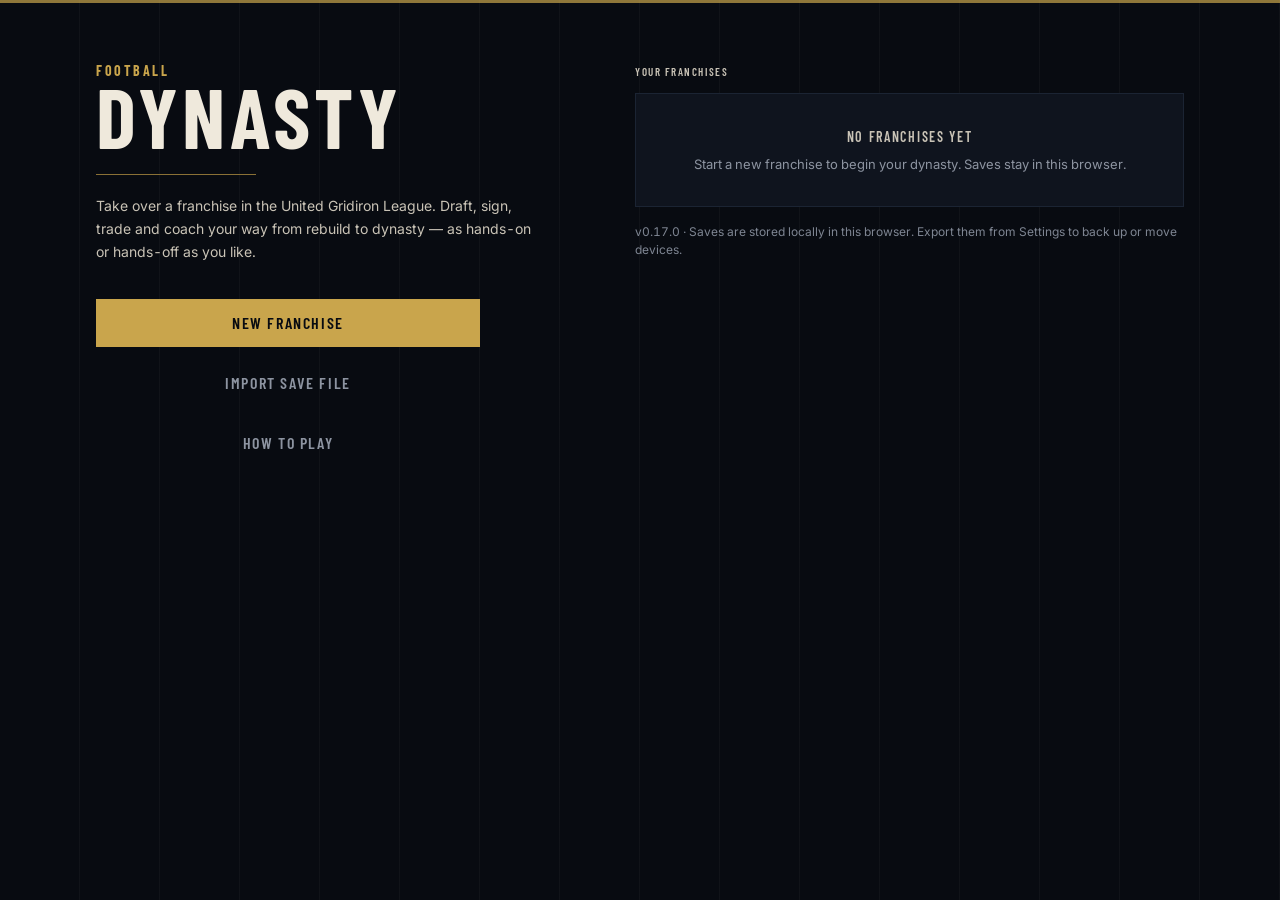
==== commit 0a266489: "Deploy 0.17.0 (source c3e8e7f)" ====
--- a/index.html
+++ b/index.html
@@ -6,11 +6,11 @@
     <meta name="theme-color" content="#0b0f17" />
     <link rel="icon" type="image/svg+xml" href="./favicon.svg" />
     <title>Football Dynasty</title>
-    <script type="module" crossorigin src="./assets/index-D6T1KaiL.js"></script>
+    <script type="module" crossorigin src="./assets/index-VEwct08h.js"></script>
     <link rel="modulepreload" crossorigin href="./assets/react-W1izUqcL.js">
-    <link rel="modulepreload" crossorigin href="./assets/game-BPU3j4jb.js">
-    <link rel="modulepreload" crossorigin href="./assets/data-CMzjKeLe.js">
-    <link rel="stylesheet" crossorigin href="./assets/index-DbZIAxKm.css">
+    <link rel="modulepreload" crossorigin href="./assets/game-Ca8dIIMh.js">
+    <link rel="modulepreload" crossorigin href="./assets/data-CMRe43um.js">
+    <link rel="stylesheet" crossorigin href="./assets/index-BX1ej0Mi.css">
   </head>
   <body>
     <div id="root"></div>
--- a/assets/index-BX1ej0Mi.css
+++ b/assets/index-BX1ej0Mi.css
@@ -0,0 +1 @@
+@font-face{font-family:Barlow Condensed;font-style:normal;font-display:swap;font-weight:500;src:url(./barlow-condensed-vietnamese-500-normal-DjeaNLFD.woff2) format("woff2"),url(./barlow-condensed-vietnamese-500-normal-CsrJDWc5.woff) format("woff");unicode-range:U+0102-0103,U+0110-0111,U+0128-0129,U+0168-0169,U+01A0-01A1,U+01AF-01B0,U+0300-0301,U+0303-0304,U+0308-0309,U+0323,U+0329,U+1EA0-1EF9,U+20AB}@font-face{font-family:Barlow Condensed;font-style:normal;font-display:swap;font-weight:500;src:url(./barlow-condensed-latin-ext-500-normal-yA5ONLQ9.woff2) format("woff2"),url(./barlow-condensed-latin-ext-500-normal-B1RE8WP7.woff) format("woff");unicode-range:U+0100-02BA,U+02BD-02C5,U+02C7-02CC,U+02CE-02D7,U+02DD-02FF,U+0304,U+0308,U+0329,U+1D00-1DBF,U+1E00-1E9F,U+1EF2-1EFF,U+2020,U+20A0-20AB,U+20AD-20C0,U+2113,U+2C60-2C7F,U+A720-A7FF}@font-face{font-family:Barlow Condensed;font-style:normal;font-display:swap;font-weight:500;src:url(./barlow-condensed-latin-500-normal-BgYH2mbd.woff2) format("woff2"),url(./barlow-condensed-latin-500-normal-HIEiP5Ov.woff) format("woff");unicode-range:U+0000-00FF,U+0131,U+0152-0153,U+02BB-02BC,U+02C6,U+02DA,U+02DC,U+0304,U+0308,U+0329,U+2000-206F,U+20AC,U+2122,U+2191,U+2193,U+2212,U+2215,U+FEFF,U+FFFD}@font-face{font-family:Barlow Condensed;font-style:normal;font-display:swap;font-weight:600;src:url(./barlow-condensed-vietnamese-600-normal-A5AYRdjN.woff2) format("woff2"),url(./barlow-condensed-vietnamese-600-normal-CNlPk46_.woff) format("woff");unicode-range:U+0102-0103,U+0110-0111,U+0128-0129,U+0168-0169,U+01A0-01A1,U+01AF-01B0,U+0300-0301,U+0303-0304,U+0308-0309,U+0323,U+0329,U+1EA0-1EF9,U+20AB}@font-face{font-family:Barlow Condensed;font-style:normal;font-display:swap;font-weight:600;src:url(./barlow-condensed-latin-ext-600-normal-18ESti3H.woff2) format("woff2"),url(./barlow-condensed-latin-ext-600-normal-Clv9cIcR.woff) format("woff");unicode-range:U+0100-02BA,U+02BD-02C5,U+02C7-02CC,U+02CE-02D7,U+02DD-02FF,U+0304,U+0308,U+0329,U+1D00-1DBF,U+1E00-1E9F,U+1EF2-1EFF,U+2020,U+20A0-20AB,U+20AD-20C0,U+2113,U+2C60-2C7F,U+A720-A7FF}@font-face{font-family:Barlow Condensed;font-style:normal;font-display:swap;font-weight:600;src:url(./barlow-condensed-latin-600-normal-DepVgxBB.woff2) format("woff2"),url(./barlow-condensed-latin-600-normal-BFJEwTuo.woff) format("woff");unicode-range:U+0000-00FF,U+0131,U+0152-0153,U+02BB-02BC,U+02C6,U+02DA,U+02DC,U+0304,U+0308,U+0329,U+2000-206F,U+20AC,U+2122,U+2191,U+2193,U+2212,U+2215,U+FEFF,U+FFFD}@font-face{font-family:Barlow Condensed;font-style:normal;font-display:swap;font-weight:700;src:url(./barlow-condensed-vietnamese-700-normal-DYeBwlKR.woff2) format("woff2"),url(./barlow-condensed-vietnamese-700-normal-DhIzd8Tb.woff) format("woff");unicode-range:U+0102-0103,U+0110-0111,U+0128-0129,U+0168-0169,U+01A0-01A1,U+01AF-01B0,U+0300-0301,U+0303-0304,U+0308-0309,U+0323,U+0329,U+1EA0-1EF9,U+20AB}@font-face{font-family:Barlow Condensed;font-style:normal;font-display:swap;font-weight:700;src:url(./barlow-condensed-latin-ext-700-normal-CwuXbfVR.woff2) format("woff2"),url(./barlow-condensed-latin-ext-700-normal-BIHFfxf0.woff) format("woff");unicode-range:U+0100-02BA,U+02BD-02C5,U+02C7-02CC,U+02CE-02D7,U+02DD-02FF,U+0304,U+0308,U+0329,U+1D00-1DBF,U+1E00-1E9F,U+1EF2-1EFF,U+2020,U+20A0-20AB,U+20AD-20C0,U+2113,U+2C60-2C7F,U+A720-A7FF}@font-face{font-family:Barlow Condensed;font-style:normal;font-display:swap;font-weight:700;src:url(./barlow-condensed-latin-700-normal-v1xN8_Wq.woff2) format("woff2"),url(./barlow-condensed-latin-700-normal-Dmwat-ge.woff) format("woff");unicode-range:U+0000-00FF,U+0131,U+0152-0153,U+02BB-02BC,U+02C6,U+02DA,U+02DC,U+0304,U+0308,U+0329,U+2000-206F,U+20AC,U+2122,U+2191,U+2193,U+2212,U+2215,U+FEFF,U+FFFD}@font-face{font-family:Inter Variable;font-style:normal;font-display:swap;font-weight:100 900;src:url(./inter-cyrillic-ext-wght-normal-BOeWTOD4.woff2) format("woff2-variations");unicode-range:U+0460-052F,U+1C80-1C8A,U+20B4,U+2DE0-2DFF,U+A640-A69F,U+FE2E-FE2F}@font-face{font-family:Inter Variable;font-style:normal;font-display:swap;font-weight:100 900;src:url(./inter-cyrillic-wght-normal-DqGufNeO.woff2) format("woff2-variations");unicode-range:U+0301,U+0400-045F,U+0490-0491,U+04B0-04B1,U+2116}@font-face{font-family:Inter Variable;font-style:normal;font-display:swap;font-weight:100 900;src:url(./inter-greek-ext-wght-normal-DlzME5K_.woff2) format("woff2-variations");unicode-range:U+1F00-1FFF}@font-face{font-family:Inter Variable;font-style:normal;font-display:swap;font-weight:100 900;src:url(./inter-greek-wght-normal-CkhJZR-_.woff2) format("woff2-variations");unicode-range:U+0370-0377,U+037A-037F,U+0384-038A,U+038C,U+038E-03A1,U+03A3-03FF}@font-face{font-family:Inter Variable;font-style:normal;font-display:swap;font-weight:100 900;src:url(./inter-vietnamese-wght-normal-CBcvBZtf.woff2) format("woff2-variations");unicode-range:U+0102-0103,U+0110-0111,U+0128-0129,U+0168-0169,U+01A0-01A1,U+01AF-01B0,U+0300-0301,U+0303-0304,U+0308-0309,U+0323,U+0329,U+1EA0-1EF9,U+20AB}@font-face{font-family:Inter Variable;font-style:normal;font-display:swap;font-weight:100 900;src:url(./inter-latin-ext-wght-normal-DO1Apj_S.woff2) format("woff2-variations");unicode-range:U+0100-02BA,U+02BD-02C5,U+02C7-02CC,U+02CE-02D7,U+02DD-02FF,U+0304,U+0308,U+0329,U+1D00-1DBF,U+1E00-1E9F,U+1EF2-1EFF,U+2020,U+20A0-20AB,U+20AD-20C0,U+2113,U+2C60-2C7F,U+A720-A7FF}@font-face{font-family:Inter Variable;font-style:normal;font-display:swap;font-weight:100 900;src:url(./inter-latin-wght-normal-Dx4kXJAl.woff2) format("woff2-variations");unicode-range:U+0000-00FF,U+0131,U+0152-0153,U+02BB-02BC,U+02C6,U+02DA,U+02DC,U+0304,U+0308,U+0329,U+2000-206F,U+20AC,U+2122,U+2191,U+2193,U+2212,U+2215,U+FEFF,U+FFFD}*,:before,:after{--tw-border-spacing-x: 0;--tw-border-spacing-y: 0;--tw-translate-x: 0;--tw-translate-y: 0;--tw-rotate: 0;--tw-skew-x: 0;--tw-skew-y: 0;--tw-scale-x: 1;--tw-scale-y: 1;--tw-pan-x: ;--tw-pan-y: ;--tw-pinch-zoom: ;--tw-scroll-snap-strictness: proximity;--tw-gradient-from-position: ;--tw-gradient-via-position: ;--tw-gradient-to-position: ;--tw-ordinal: ;--tw-slashed-zero: ;--tw-numeric-figure: ;--tw-numeric-spacing: ;--tw-numeric-fraction: ;--tw-ring-inset: ;--tw-ring-offset-width: 0px;--tw-ring-offset-color: #fff;--tw-ring-color: rgb(59 130 246 / .5);--tw-ring-offset-shadow: 0 0 #0000;--tw-ring-shadow: 0 0 #0000;--tw-shadow: 0 0 #0000;--tw-shadow-colored: 0 0 #0000;--tw-blur: ;--tw-brightness: ;--tw-contrast: ;--tw-grayscale: ;--tw-hue-rotate: ;--tw-invert: ;--tw-saturate: ;--tw-sepia: ;--tw-drop-shadow: ;--tw-backdrop-blur: ;--tw-backdrop-brightness: ;--tw-backdrop-contrast: ;--tw-backdrop-grayscale: ;--tw-backdrop-hue-rotate: ;--tw-backdrop-invert: ;--tw-backdrop-opacity: ;--tw-backdrop-saturate: ;--tw-backdrop-sepia: ;--tw-contain-size: ;--tw-contain-layout: ;--tw-contain-paint: ;--tw-contain-style: }::backdrop{--tw-border-spacing-x: 0;--tw-border-spacing-y: 0;--tw-translate-x: 0;--tw-translate-y: 0;--tw-rotate: 0;--tw-skew-x: 0;--tw-skew-y: 0;--tw-scale-x: 1;--tw-scale-y: 1;--tw-pan-x: ;--tw-pan-y: ;--tw-pinch-zoom: ;--tw-scroll-snap-strictness: proximity;--tw-gradient-from-position: ;--tw-gradient-via-position: ;--tw-gradient-to-position: ;--tw-ordinal: ;--tw-slashed-zero: ;--tw-numeric-figure: ;--tw-numeric-spacing: ;--tw-numeric-fraction: ;--tw-ring-inset: ;--tw-ring-offset-width: 0px;--tw-ring-offset-color: #fff;--tw-ring-color: rgb(59 130 246 / .5);--tw-ring-offset-shadow: 0 0 #0000;--tw-ring-shadow: 0 0 #0000;--tw-shadow: 0 0 #0000;--tw-shadow-colored: 0 0 #0000;--tw-blur: ;--tw-brightness: ;--tw-contrast: ;--tw-grayscale: ;--tw-hue-rotate: ;--tw-invert: ;--tw-saturate: ;--tw-sepia: ;--tw-drop-shadow: ;--tw-backdrop-blur: ;--tw-backdrop-brightness: ;--tw-backdrop-contrast: ;--tw-backdrop-grayscale: ;--tw-backdrop-hue-rotate: ;--tw-backdrop-invert: ;--tw-backdrop-opacity: ;--tw-backdrop-saturate: ;--tw-backdrop-sepia: ;--tw-contain-size: ;--tw-contain-layout: ;--tw-contain-paint: ;--tw-contain-style: }*,:before,:after{box-sizing:border-box;border-width:0;border-style:solid;border-color:#e5e7eb}:before,:after{--tw-content: ""}html,:host{line-height:1.5;-webkit-text-size-adjust:100%;-moz-tab-size:4;-o-tab-size:4;tab-size:4;font-family:Inter Variable,Inter,system-ui,sans-serif;font-feature-settings:normal;font-variation-settings:normal;-webkit-tap-highlight-color:transparent}body{margin:0;line-height:inherit}hr{height:0;color:inherit;border-top-width:1px}abbr:where([title]){-webkit-text-decoration:underline dotted;text-decoration:underline dotted}h1,h2,h3,h4,h5,h6{font-size:inherit;font-weight:inherit}a{color:inherit;text-decoration:inherit}b,strong{font-weight:bolder}code,kbd,samp,pre{font-family:ui-monospace,SFMono-Regular,Menlo,Monaco,Consolas,Liberation Mono,Courier New,monospace;font-feature-settings:normal;font-variation-settings:normal;font-size:1em}small{font-size:80%}sub,sup{font-size:75%;line-height:0;position:relative;vertical-align:baseline}sub{bottom:-.25em}sup{top:-.5em}table{text-indent:0;border-color:inherit;border-collapse:collapse}button,input,optgroup,select,textarea{font-family:inherit;font-feature-settings:inherit;font-variation-settings:inherit;font-size:100%;font-weight:inherit;line-height:inherit;letter-spacing:inherit;color:inherit;margin:0;padding:0}button,select{text-transform:none}button,input:where([type=button]),input:where([type=reset]),input:where([type=submit]){-webkit-appearance:button;background-color:transparent;background-image:none}:-moz-focusring{outline:auto}:-moz-ui-invalid{box-shadow:none}progress{vertical-align:baseline}::-webkit-inner-spin-button,::-webkit-outer-spin-button{height:auto}[type=search]{-webkit-appearance:textfield;outline-offset:-2px}::-webkit-search-decoration{-webkit-appearance:none}::-webkit-file-upload-button{-webkit-appearance:button;font:inherit}summary{display:list-item}blockquote,dl,dd,h1,h2,h3,h4,h5,h6,hr,figure,p,pre{margin:0}fieldset{margin:0;padding:0}legend{padding:0}ol,ul,menu{list-style:none;margin:0;padding:0}dialog{padding:0}textarea{resize:vertical}input::-moz-placeholder,textarea::-moz-placeholder{opacity:1;color:#9ca3af}input::placeholder,textarea::placeholder{opacity:1;color:#9ca3af}button,[role=button]{cursor:pointer}:disabled{cursor:default}img,svg,video,canvas,audio,iframe,embed,object{display:block;vertical-align:middle}img,video{max-width:100%;height:auto}[hidden]:where(:not([hidden=until-found])){display:none}html,body,#root{height:100%}body{--tw-bg-opacity: 1;background-color:rgb(11 15 23 / var(--tw-bg-opacity, 1));font-family:Inter Variable,Inter,system-ui,sans-serif;--tw-text-opacity: 1;color:rgb(239 233 220 / var(--tw-text-opacity, 1));-webkit-font-smoothing:antialiased;-moz-osx-font-smoothing:grayscale;font-size:14px;font-feature-settings:"tnum" 1,"cv11" 1}::-moz-selection{background:#c9a54c59}::selection{background:#c9a54c59}*{scrollbar-width:thin;scrollbar-color:#33415a transparent}button{-webkit-tap-highlight-color:transparent}:focus-visible{outline:2px solid #c9a54c;outline-offset:2px}.label{font-family:Barlow Condensed,Arial Narrow,sans-serif;font-size:11px;font-weight:600;text-transform:uppercase;letter-spacing:.14em;--tw-text-opacity: 1;color:rgb(141 148 161 / var(--tw-text-opacity, 1))}.num{font-variant-numeric:tabular-nums}.panel{border-width:1px;--tw-border-opacity: 1;border-color:rgb(27 36 51 / var(--tw-border-opacity, 1));--tw-bg-opacity: 1;background-color:rgb(15 20 30 / var(--tw-bg-opacity, 1))}.panel-head{display:flex;height:2.5rem;align-items:center;justify-content:space-between;gap:.75rem;border-bottom-width:1px;--tw-border-opacity: 1;border-color:rgb(27 36 51 / var(--tw-border-opacity, 1));padding-left:1rem;padding-right:1rem}.panel-title{font-family:Barlow Condensed,Arial Narrow,sans-serif;font-size:13px;font-weight:600;text-transform:uppercase;letter-spacing:.12em;--tw-text-opacity: 1;color:rgb(201 195 182 / var(--tw-text-opacity, 1))}.chip{height:1.75rem;border-width:1px;--tw-border-opacity: 1;border-color:rgb(36 48 68 / var(--tw-border-opacity, 1));padding-left:.625rem;padding-right:.625rem;font-family:Barlow Condensed,Arial Narrow,sans-serif;font-size:12px;font-weight:600;text-transform:uppercase;letter-spacing:.08em;--tw-text-opacity: 1;color:rgb(141 148 161 / var(--tw-text-opacity, 1));transition-property:color,background-color,border-color,text-decoration-color,fill,stroke;transition-timing-function:cubic-bezier(.4,0,.2,1);transition-duration:.15s}.chip:hover{--tw-text-opacity: 1;color:rgb(239 233 220 / var(--tw-text-opacity, 1))}.chip:disabled{cursor:not-allowed;opacity:.4}.chip-on{--tw-border-opacity: 1;border-color:rgb(138 113 54 / var(--tw-border-opacity, 1));background-color:#c9a54c1a;--tw-text-opacity: 1;color:rgb(227 196 110 / var(--tw-text-opacity, 1))}.chip-on:hover{--tw-text-opacity: 1;color:rgb(227 196 110 / var(--tw-text-opacity, 1))}.link{cursor:pointer;--tw-text-opacity: 1;color:rgb(239 233 220 / var(--tw-text-opacity, 1));transition-property:color,background-color,border-color,text-decoration-color,fill,stroke;transition-timing-function:cubic-bezier(.4,0,.2,1);transition-duration:.15s}.link:hover{--tw-text-opacity: 1;color:rgb(227 196 110 / var(--tw-text-opacity, 1))}p .link,li .link{text-decoration-line:underline;text-decoration-color:#8a7136;text-underline-offset:2px}.table-fd{width:100%;border-collapse:collapse;text-align:left}.table-fd th{font-family:Barlow Condensed,Arial Narrow,sans-serif;font-size:11px;text-transform:uppercase;letter-spacing:.14em;--tw-text-opacity: 1;color:rgb(141 148 161 / var(--tw-text-opacity, 1));position:sticky;top:0;z-index:1;height:2.25rem;white-space:nowrap;border-bottom-width:1px;--tw-border-opacity: 1;border-color:rgb(27 36 51 / var(--tw-border-opacity, 1));--tw-bg-opacity: 1;background-color:rgb(15 20 30 / var(--tw-bg-opacity, 1));padding-left:.75rem;padding-right:.75rem;font-weight:600}.table-fd td{height:2.5rem;white-space:nowrap;border-bottom-width:1px;--tw-border-opacity: 1;border-color:rgb(22 30 44 / var(--tw-border-opacity, 1));padding-left:.75rem;padding-right:.75rem}.table-fd tbody tr{transition-property:color,background-color,border-color,text-decoration-color,fill,stroke;transition-timing-function:cubic-bezier(.4,0,.2,1);transition-duration:.15s}.table-fd tbody tr:hover{--tw-bg-opacity: 1;background-color:rgb(18 25 37 / var(--tw-bg-opacity, 1))}.sr-only{position:absolute;width:1px;height:1px;padding:0;margin:-1px;overflow:hidden;clip:rect(0,0,0,0);white-space:nowrap;border-width:0}.pointer-events-none{pointer-events:none}.visible{visibility:visible}.collapse{visibility:collapse}.static{position:static}.fixed{position:fixed}.absolute{position:absolute}.relative{position:relative}.inset-0{top:0;right:0;bottom:0;left:0}.inset-x-0{left:0;right:0}.inset-y-0{top:0;bottom:0}.inset-y-\[-3px\]{top:-3px;bottom:-3px}.-bottom-\[3px\]{bottom:-3px}.-bottom-px{bottom:-1px}.-top-1{top:-.25rem}.-top-\[3px\]{top:-3px}.bottom-2{bottom:.5rem}.bottom-4{bottom:1rem}.bottom-\[-3px\]{bottom:-3px}.left-0{left:0}.left-1\/2{left:50%}.left-2{left:.5rem}.left-\[22px\]{left:22px}.left-\[3px\]{left:3px}.right-0{right:0}.right-2{right:.5rem}.right-4{right:1rem}.top-0{top:0}.top-10{top:2.5rem}.top-2{top:.5rem}.top-4{top:1rem}.top-8{top:2rem}.top-\[-3px\]{top:-3px}.top-\[3px\]{top:3px}.z-30{z-index:30}.z-40{z-index:40}.z-50{z-index:50}.z-\[60\]{z-index:60}.z-\[80\]{z-index:80}.z-\[85\]{z-index:85}.z-\[90\]{z-index:90}.col-span-2{grid-column:span 2 / span 2}.-mx-5{margin-left:-1.25rem;margin-right:-1.25rem}.-my-5{margin-top:-1.25rem;margin-bottom:-1.25rem}.mx-2{margin-left:.5rem;margin-right:.5rem}.mx-auto{margin-left:auto;margin-right:auto}.-ml-px{margin-left:-1px}.-mt-0\.5{margin-top:-.125rem}.-mt-1{margin-top:-.25rem}.-mt-2{margin-top:-.5rem}.mb-0\.5{margin-bottom:.125rem}.mb-1{margin-bottom:.25rem}.mb-1\.5{margin-bottom:.375rem}.mb-2{margin-bottom:.5rem}.mb-3{margin-bottom:.75rem}.mb-4{margin-bottom:1rem}.ml-0\.5{margin-left:.125rem}.ml-1{margin-left:.25rem}.ml-1\.5{margin-left:.375rem}.ml-2{margin-left:.5rem}.ml-3{margin-left:.75rem}.ml-4{margin-left:1rem}.ml-auto{margin-left:auto}.mr-1{margin-right:.25rem}.mr-1\.5{margin-right:.375rem}.mr-2{margin-right:.5rem}.mt-0\.5{margin-top:.125rem}.mt-1{margin-top:.25rem}.mt-1\.5{margin-top:.375rem}.mt-10{margin-top:2.5rem}.mt-2{margin-top:.5rem}.mt-2\.5{margin-top:.625rem}.mt-3{margin-top:.75rem}.mt-4{margin-top:1rem}.mt-5{margin-top:1.25rem}.mt-6{margin-top:1.5rem}.mt-9{margin-top:2.25rem}.\!block{display:block!important}.block{display:block}.inline-block{display:inline-block}.inline{display:inline}.flex{display:flex}.inline-flex{display:inline-flex}.table{display:table}.grid{display:grid}.contents{display:contents}.hidden{display:none}.h-1\.5{height:.375rem}.h-10{height:2.5rem}.h-11{height:2.75rem}.h-12{height:3rem}.h-14{height:3.5rem}.h-16{height:4rem}.h-2{height:.5rem}.h-20{height:5rem}.h-4{height:1rem}.h-5{height:1.25rem}.h-6{height:1.5rem}.h-7{height:1.75rem}.h-8{height:2rem}.h-9{height:2.25rem}.h-\[10px\]{height:10px}.h-\[20px\]{height:20px}.h-\[22px\]{height:22px}.h-\[2px\]{height:2px}.h-\[3px\]{height:3px}.h-\[4px\]{height:4px}.h-\[58px\]{height:58px}.h-\[5px\]{height:5px}.h-\[6px\]{height:6px}.h-\[8px\]{height:8px}.h-auto{height:auto}.h-full{height:100%}.h-px{height:1px}.max-h-\[240px\]{max-height:240px}.max-h-\[320px\]{max-height:320px}.max-h-\[340px\]{max-height:340px}.max-h-\[480px\]{max-height:480px}.max-h-\[520px\]{max-height:520px}.max-h-\[560px\]{max-height:560px}.max-h-\[62vh\]{max-height:62vh}.max-h-\[65vh\]{max-height:65vh}.max-h-\[70vh\]{max-height:70vh}.max-h-\[90vh\]{max-height:90vh}.min-h-\[1\.25em\]{min-height:1.25em}.min-h-full{min-height:100%}.w-1\/2{width:50%}.w-1\/3{width:33.333333%}.w-10{width:2.5rem}.w-11{width:2.75rem}.w-12{width:3rem}.w-14{width:3.5rem}.w-16{width:4rem}.w-2{width:.5rem}.w-20{width:5rem}.w-24{width:6rem}.w-3{width:.75rem}.w-4{width:1rem}.w-40{width:10rem}.w-5{width:1.25rem}.w-56{width:14rem}.w-6{width:1.5rem}.w-7{width:1.75rem}.w-8{width:2rem}.w-9{width:2.25rem}.w-\[232px\]{width:232px}.w-\[2px\]{width:2px}.w-\[30px\]{width:30px}.w-\[38\%\]{width:38%}.w-\[3px\]{width:3px}.w-\[4px\]{width:4px}.w-\[6px\]{width:6px}.w-\[86px\]{width:86px}.w-\[min\(360px\,90vw\)\]{width:min(360px,90vw)}.w-\[min\(360px\,calc\(100vw-32px\)\)\]{width:min(360px,calc(100vw - 32px))}.w-\[min\(380px\,calc\(100vw-32px\)\)\]{width:min(380px,calc(100vw - 32px))}.w-full{width:100%}.w-px{width:1px}.min-w-0{min-width:0px}.min-w-\[10px\]{min-width:10px}.min-w-\[120px\]{min-width:120px}.min-w-\[150px\]{min-width:150px}.min-w-\[160px\]{min-width:160px}.min-w-\[180px\]{min-width:180px}.min-w-\[200px\]{min-width:200px}.min-w-\[220px\]{min-width:220px}.min-w-\[240px\]{min-width:240px}.min-w-\[40px\]{min-width:40px}.min-w-\[80px\]{min-width:80px}.max-w-2xl{max-width:42rem}.max-w-3xl{max-width:48rem}.max-w-6xl{max-width:72rem}.max-w-\[1400px\]{max-width:1400px}.max-w-\[140px\]{max-width:140px}.max-w-\[1440px\]{max-width:1440px}.max-w-\[170px\]{max-width:170px}.max-w-\[260px\]{max-width:260px}.max-w-\[28px\]{max-width:28px}.max-w-full{max-width:100%}.max-w-md{max-width:28rem}.max-w-sm{max-width:24rem}.max-w-xl{max-width:36rem}.flex-1{flex:1 1 0%}.shrink-0{flex-shrink:0}.grow{flex-grow:1}.basis-full{flex-basis:100%}.-translate-x-full{--tw-translate-x: -100%;transform:translate(var(--tw-translate-x),var(--tw-translate-y)) rotate(var(--tw-rotate)) skew(var(--tw-skew-x)) skewY(var(--tw-skew-y)) scaleX(var(--tw-scale-x)) scaleY(var(--tw-scale-y))}.translate-x-0{--tw-translate-x: 0px;transform:translate(var(--tw-translate-x),var(--tw-translate-y)) rotate(var(--tw-rotate)) skew(var(--tw-skew-x)) skewY(var(--tw-skew-y)) scaleX(var(--tw-scale-x)) scaleY(var(--tw-scale-y))}.transform{transform:translate(var(--tw-translate-x),var(--tw-translate-y)) rotate(var(--tw-rotate)) skew(var(--tw-skew-x)) skewY(var(--tw-skew-y)) scaleX(var(--tw-scale-x)) scaleY(var(--tw-scale-y))}@keyframes pulse{50%{opacity:.5}}.animate-pulse{animation:pulse 2s cubic-bezier(.4,0,.6,1) infinite}.cursor-pointer{cursor:pointer}.select-none{-webkit-user-select:none;-moz-user-select:none;user-select:none}.list-disc{list-style-type:disc}.grid-cols-2{grid-template-columns:repeat(2,minmax(0,1fr))}.grid-cols-3{grid-template-columns:repeat(3,minmax(0,1fr))}.grid-cols-4{grid-template-columns:repeat(4,minmax(0,1fr))}.grid-cols-5{grid-template-columns:repeat(5,minmax(0,1fr))}.grid-cols-\[110px_minmax\(0\,1fr\)_32px\]{grid-template-columns:110px minmax(0,1fr) 32px}.grid-cols-\[120px_minmax\(0\,1fr\)_64px\]{grid-template-columns:120px minmax(0,1fr) 64px}.grid-cols-\[1fr_auto_1fr\]{grid-template-columns:1fr auto 1fr}.grid-cols-\[34px_minmax\(0\,1fr\)_120px_minmax\(0\,1fr\)_34px\]{grid-template-columns:34px minmax(0,1fr) 120px minmax(0,1fr) 34px}.grid-cols-\[48px_44px_minmax\(0\,140px\)_minmax\(0\,1fr\)_64px\]{grid-template-columns:48px 44px minmax(0,140px) minmax(0,1fr) 64px}.grid-cols-\[80px_minmax\(0\,1fr\)\]{grid-template-columns:80px minmax(0,1fr)}.grid-cols-\[auto_1fr\]{grid-template-columns:auto 1fr}.grid-cols-\[auto_minmax\(0\,1fr\)\]{grid-template-columns:auto minmax(0,1fr)}.grid-cols-\[minmax\(0\,1fr\)_auto\]{grid-template-columns:minmax(0,1fr) auto}.grid-cols-\[minmax\(0\,1fr\)_auto_minmax\(0\,1fr\)\]{grid-template-columns:minmax(0,1fr) auto minmax(0,1fr)}.flex-row-reverse{flex-direction:row-reverse}.flex-col{flex-direction:column}.flex-wrap{flex-wrap:wrap}.content-center{align-content:center}.content-start{align-content:flex-start}.items-start{align-items:flex-start}.items-end{align-items:flex-end}.items-center{align-items:center}.items-baseline{align-items:baseline}.items-stretch{align-items:stretch}.justify-end{justify-content:flex-end}.justify-center{justify-content:center}.justify-between{justify-content:space-between}.justify-items-end{justify-items:end}.gap-0\.5{gap:.125rem}.gap-1{gap:.25rem}.gap-1\.5{gap:.375rem}.gap-10{gap:2.5rem}.gap-2{gap:.5rem}.gap-2\.5{gap:.625rem}.gap-3{gap:.75rem}.gap-4{gap:1rem}.gap-5{gap:1.25rem}.gap-6{gap:1.5rem}.gap-8{gap:2rem}.gap-x-2{-moz-column-gap:.5rem;column-gap:.5rem}.gap-x-3{-moz-column-gap:.75rem;column-gap:.75rem}.gap-x-4{-moz-column-gap:1rem;column-gap:1rem}.gap-x-6{-moz-column-gap:1.5rem;column-gap:1.5rem}.gap-x-8{-moz-column-gap:2rem;column-gap:2rem}.gap-y-0\.5{row-gap:.125rem}.gap-y-1{row-gap:.25rem}.gap-y-2{row-gap:.5rem}.gap-y-3{row-gap:.75rem}.divide-x>:not([hidden])~:not([hidden]){--tw-divide-x-reverse: 0;border-right-width:calc(1px * var(--tw-divide-x-reverse));border-left-width:calc(1px * calc(1 - var(--tw-divide-x-reverse)))}.divide-y>:not([hidden])~:not([hidden]){--tw-divide-y-reverse: 0;border-top-width:calc(1px * calc(1 - var(--tw-divide-y-reverse)));border-bottom-width:calc(1px * var(--tw-divide-y-reverse))}.divide-ink-700>:not([hidden])~:not([hidden]){--tw-divide-opacity: 1;border-color:rgb(27 36 51 / var(--tw-divide-opacity, 1))}.divide-ink-750>:not([hidden])~:not([hidden]){--tw-divide-opacity: 1;border-color:rgb(22 30 44 / var(--tw-divide-opacity, 1))}.self-start{align-self:flex-start}.self-center{align-self:center}.self-stretch{align-self:stretch}.justify-self-start{justify-self:start}.overflow-auto{overflow:auto}.overflow-hidden{overflow:hidden}.overflow-x-auto{overflow-x:auto}.overflow-y-auto{overflow-y:auto}.truncate{overflow:hidden;text-overflow:ellipsis;white-space:nowrap}.whitespace-normal{white-space:normal}.whitespace-nowrap{white-space:nowrap}.break-words{overflow-wrap:break-word}.break-all{word-break:break-all}.border{border-width:1px}.border-2{border-width:2px}.border-x{border-left-width:1px;border-right-width:1px}.border-b{border-bottom-width:1px}.border-l{border-left-width:1px}.border-l-2{border-left-width:2px}.border-l-4{border-left-width:4px}.border-l-\[3px\]{border-left-width:3px}.border-r{border-right-width:1px}.border-t{border-top-width:1px}.border-bad{--tw-border-opacity: 1;border-color:rgb(209 96 90 / var(--tw-border-opacity, 1))}.border-bad\/40{border-color:#d1605a66}.border-bad\/50{border-color:#d1605a80}.border-current{border-color:currentColor}.border-gold{--tw-border-opacity: 1;border-color:rgb(201 165 76 / var(--tw-border-opacity, 1))}.border-gold-bright{--tw-border-opacity: 1;border-color:rgb(227 196 110 / var(--tw-border-opacity, 1))}.border-gold-dim{--tw-border-opacity: 1;border-color:rgb(138 113 54 / var(--tw-border-opacity, 1))}.border-gold-dim\/60{border-color:#8a713699}.border-good{--tw-border-opacity: 1;border-color:rgb(95 179 122 / var(--tw-border-opacity, 1))}.border-good\/40{border-color:#5fb37a66}.border-info{--tw-border-opacity: 1;border-color:rgb(108 155 210 / var(--tw-border-opacity, 1))}.border-info\/40{border-color:#6c9bd266}.border-ink-500{--tw-border-opacity: 1;border-color:rgb(51 65 90 / var(--tw-border-opacity, 1))}.border-ink-600{--tw-border-opacity: 1;border-color:rgb(36 48 68 / var(--tw-border-opacity, 1))}.border-ink-700{--tw-border-opacity: 1;border-color:rgb(27 36 51 / var(--tw-border-opacity, 1))}.border-ink-750{--tw-border-opacity: 1;border-color:rgb(22 30 44 / var(--tw-border-opacity, 1))}.border-warn{--tw-border-opacity: 1;border-color:rgb(217 164 65 / var(--tw-border-opacity, 1))}.border-warn\/40{border-color:#d9a44166}.border-warn\/50{border-color:#d9a44180}.border-l-bad{--tw-border-opacity: 1;border-left-color:rgb(209 96 90 / var(--tw-border-opacity, 1))}.border-l-gold{--tw-border-opacity: 1;border-left-color:rgb(201 165 76 / var(--tw-border-opacity, 1))}.border-l-good{--tw-border-opacity: 1;border-left-color:rgb(95 179 122 / var(--tw-border-opacity, 1))}.bg-bad{--tw-bg-opacity: 1;background-color:rgb(209 96 90 / var(--tw-bg-opacity, 1))}.bg-bad\/20{background-color:#d1605a33}.bg-bad\/\[0\.06\]{background-color:#d1605a0f}.bg-bone{--tw-bg-opacity: 1;background-color:rgb(239 233 220 / var(--tw-bg-opacity, 1))}.bg-bone-dim\/60{background-color:#c9c3b699}.bg-bone\/50{background-color:#efe9dc80}.bg-bone\/60{background-color:#efe9dc99}.bg-gold{--tw-bg-opacity: 1;background-color:rgb(201 165 76 / var(--tw-bg-opacity, 1))}.bg-gold-bright{--tw-bg-opacity: 1;background-color:rgb(227 196 110 / var(--tw-bg-opacity, 1))}.bg-gold-dim{--tw-bg-opacity: 1;background-color:rgb(138 113 54 / var(--tw-bg-opacity, 1))}.bg-gold\/10{background-color:#c9a54c1a}.bg-gold\/25{background-color:#c9a54c40}.bg-gold\/5{background-color:#c9a54c0d}.bg-gold\/70{background-color:#c9a54cb3}.bg-gold\/80{background-color:#c9a54ccc}.bg-gold\/\[0\.04\]{background-color:#c9a54c0a}.bg-gold\/\[0\.05\]{background-color:#c9a54c0d}.bg-gold\/\[0\.06\]{background-color:#c9a54c0f}.bg-gold\/\[0\.07\]{background-color:#c9a54c12}.bg-gold\/\[0\.08\]{background-color:#c9a54c14}.bg-good{--tw-bg-opacity: 1;background-color:rgb(95 179 122 / var(--tw-bg-opacity, 1))}.bg-good\/20{background-color:#5fb37a33}.bg-good\/70{background-color:#5fb37ab3}.bg-info{--tw-bg-opacity: 1;background-color:rgb(108 155 210 / var(--tw-bg-opacity, 1))}.bg-info\/\[0\.06\]{background-color:#6c9bd20f}.bg-ink-500{--tw-bg-opacity: 1;background-color:rgb(51 65 90 / var(--tw-bg-opacity, 1))}.bg-ink-600{--tw-bg-opacity: 1;background-color:rgb(36 48 68 / var(--tw-bg-opacity, 1))}.bg-ink-700{--tw-bg-opacity: 1;background-color:rgb(27 36 51 / var(--tw-bg-opacity, 1))}.bg-ink-750{--tw-bg-opacity: 1;background-color:rgb(22 30 44 / var(--tw-bg-opacity, 1))}.bg-ink-800{--tw-bg-opacity: 1;background-color:rgb(18 25 37 / var(--tw-bg-opacity, 1))}.bg-ink-800\/40{background-color:#12192566}.bg-ink-850{--tw-bg-opacity: 1;background-color:rgb(15 20 30 / var(--tw-bg-opacity, 1))}.bg-ink-900{--tw-bg-opacity: 1;background-color:rgb(11 15 23 / var(--tw-bg-opacity, 1))}.bg-ink-900\/95{background-color:#0b0f17f2}.bg-ink-950{--tw-bg-opacity: 1;background-color:rgb(8 11 17 / var(--tw-bg-opacity, 1))}.bg-ink-950\/70{background-color:#080b11b3}.bg-ink-950\/75{background-color:#080b11bf}.bg-mute{--tw-bg-opacity: 1;background-color:rgb(141 148 161 / var(--tw-bg-opacity, 1))}.bg-warn{--tw-bg-opacity: 1;background-color:rgb(217 164 65 / var(--tw-bg-opacity, 1))}.p-0{padding:0}.p-2{padding:.5rem}.p-3{padding:.75rem}.p-4{padding:1rem}.p-5{padding:1.25rem}.p-6{padding:1.5rem}.p-8{padding:2rem}.px-1{padding-left:.25rem;padding-right:.25rem}.px-1\.5{padding-left:.375rem;padding-right:.375rem}.px-2{padding-left:.5rem;padding-right:.5rem}.px-2\.5{padding-left:.625rem;padding-right:.625rem}.px-3{padding-left:.75rem;padding-right:.75rem}.px-3\.5{padding-left:.875rem;padding-right:.875rem}.px-4{padding-left:1rem;padding-right:1rem}.px-5{padding-left:1.25rem;padding-right:1.25rem}.px-6{padding-left:1.5rem;padding-right:1.5rem}.py-0\.5{padding-top:.125rem;padding-bottom:.125rem}.py-1{padding-top:.25rem;padding-bottom:.25rem}.py-1\.5{padding-top:.375rem;padding-bottom:.375rem}.py-10{padding-top:2.5rem;padding-bottom:2.5rem}.py-2{padding-top:.5rem;padding-bottom:.5rem}.py-2\.5{padding-top:.625rem;padding-bottom:.625rem}.py-3{padding-top:.75rem;padding-bottom:.75rem}.py-3\.5{padding-top:.875rem;padding-bottom:.875rem}.py-4{padding-top:1rem;padding-bottom:1rem}.py-5{padding-top:1.25rem;padding-bottom:1.25rem}.py-6{padding-top:1.5rem;padding-bottom:1.5rem}.py-8{padding-top:2rem;padding-bottom:2rem}.pb-1{padding-bottom:.25rem}.pb-5{padding-bottom:1.25rem}.pl-0{padding-left:0}.pl-1{padding-left:.25rem}.pl-3{padding-left:.75rem}.pl-4{padding-left:1rem}.pl-5{padding-left:1.25rem}.pr-2{padding-right:.5rem}.pr-3{padding-right:.75rem}.pr-4{padding-right:1rem}.pt-1{padding-top:.25rem}.pt-2{padding-top:.5rem}.pt-3{padding-top:.75rem}.pt-4{padding-top:1rem}.pt-5{padding-top:1.25rem}.text-left{text-align:left}.text-center{text-align:center}.text-right{text-align:right}.-indent-3{text-indent:-.75rem}.align-middle{vertical-align:middle}.font-display{font-family:Barlow Condensed,Arial Narrow,sans-serif}.font-mono{font-family:ui-monospace,SFMono-Regular,Menlo,Monaco,Consolas,Liberation Mono,Courier New,monospace}.text-\[56px\]{font-size:56px}.text-\[64px\]{font-size:64px}.text-fd-2xl{font-size:20px}.text-fd-2xs{font-size:11px}.text-fd-3xl{font-size:22px}.text-fd-4xl{font-size:24px}.text-fd-base{font-size:13px}.text-fd-display{font-size:36px}.text-fd-display-sm{font-size:28px}.text-fd-hero{font-size:44px}.text-fd-lg{font-size:16px}.text-fd-md{font-size:14px}.text-fd-sm{font-size:12.5px}.text-fd-title{font-size:32px}.text-fd-xl{font-size:18px}.text-fd-xs{font-size:12px}.text-lg{font-size:1.125rem;line-height:1.75rem}.text-xl{font-size:1.25rem;line-height:1.75rem}.font-bold{font-weight:700}.font-medium{font-weight:500}.font-semibold{font-weight:600}.uppercase{text-transform:uppercase}.ordinal{--tw-ordinal: ordinal;font-variant-numeric:var(--tw-ordinal) var(--tw-slashed-zero) var(--tw-numeric-figure) var(--tw-numeric-spacing) var(--tw-numeric-fraction)}.leading-none{line-height:1}.leading-relaxed{line-height:1.625}.leading-snug{line-height:1.375}.leading-tight{line-height:1.25}.tracking-\[0\.06em\]{letter-spacing:.06em}.tracking-\[0\.08em\]{letter-spacing:.08em}.tracking-\[0\.12em\]{letter-spacing:.12em}.tracking-\[0\.18em\]{letter-spacing:.18em}.tracking-\[0\.1em\]{letter-spacing:.1em}.tracking-\[0\.2em\]{letter-spacing:.2em}.tracking-wide{letter-spacing:.025em}.tracking-widest{letter-spacing:.1em}.text-bad{--tw-text-opacity: 1;color:rgb(209 96 90 / var(--tw-text-opacity, 1))}.text-bone{--tw-text-opacity: 1;color:rgb(239 233 220 / var(--tw-text-opacity, 1))}.text-bone-dim{--tw-text-opacity: 1;color:rgb(201 195 182 / var(--tw-text-opacity, 1))}.text-gold{--tw-text-opacity: 1;color:rgb(201 165 76 / var(--tw-text-opacity, 1))}.text-gold-bright{--tw-text-opacity: 1;color:rgb(227 196 110 / var(--tw-text-opacity, 1))}.text-good{--tw-text-opacity: 1;color:rgb(95 179 122 / var(--tw-text-opacity, 1))}.text-info{--tw-text-opacity: 1;color:rgb(108 155 210 / var(--tw-text-opacity, 1))}.text-ink-950{--tw-text-opacity: 1;color:rgb(8 11 17 / var(--tw-text-opacity, 1))}.text-mute{--tw-text-opacity: 1;color:rgb(141 148 161 / var(--tw-text-opacity, 1))}.text-mute-dim{--tw-text-opacity: 1;color:rgb(126 133 146 / var(--tw-text-opacity, 1))}.text-warn{--tw-text-opacity: 1;color:rgb(217 164 65 / var(--tw-text-opacity, 1))}.underline{text-decoration-line:underline}.line-through{text-decoration-line:line-through}.accent-\[\#c9a54c\]{accent-color:#c9a54c}.opacity-50{opacity:.5}.shadow{--tw-shadow: 0 1px 3px 0 rgb(0 0 0 / .1), 0 1px 2px -1px rgb(0 0 0 / .1);--tw-shadow-colored: 0 1px 3px 0 var(--tw-shadow-color), 0 1px 2px -1px var(--tw-shadow-color);box-shadow:var(--tw-ring-offset-shadow, 0 0 #0000),var(--tw-ring-shadow, 0 0 #0000),var(--tw-shadow)}.shadow-2xl{--tw-shadow: 0 25px 50px -12px rgb(0 0 0 / .25);--tw-shadow-colored: 0 25px 50px -12px var(--tw-shadow-color);box-shadow:var(--tw-ring-offset-shadow, 0 0 #0000),var(--tw-ring-shadow, 0 0 #0000),var(--tw-shadow)}.shadow-black\/60{--tw-shadow-color: rgb(0 0 0 / .6);--tw-shadow: var(--tw-shadow-colored)}.outline-none{outline:2px solid transparent;outline-offset:2px}.ring{--tw-ring-offset-shadow: var(--tw-ring-inset) 0 0 0 var(--tw-ring-offset-width) var(--tw-ring-offset-color);--tw-ring-shadow: var(--tw-ring-inset) 0 0 0 calc(3px + var(--tw-ring-offset-width)) var(--tw-ring-color);box-shadow:var(--tw-ring-offset-shadow),var(--tw-ring-shadow),var(--tw-shadow, 0 0 #0000)}.\!filter{filter:var(--tw-blur) var(--tw-brightness) var(--tw-contrast) var(--tw-grayscale) var(--tw-hue-rotate) var(--tw-invert) var(--tw-saturate) var(--tw-sepia) var(--tw-drop-shadow)!important}.filter{filter:var(--tw-blur) var(--tw-brightness) var(--tw-contrast) var(--tw-grayscale) var(--tw-hue-rotate) var(--tw-invert) var(--tw-saturate) var(--tw-sepia) var(--tw-drop-shadow)}.transition{transition-property:color,background-color,border-color,text-decoration-color,fill,stroke,opacity,box-shadow,transform,filter,backdrop-filter;transition-timing-function:cubic-bezier(.4,0,.2,1);transition-duration:.15s}.transition-all{transition-property:all;transition-timing-function:cubic-bezier(.4,0,.2,1);transition-duration:.15s}.transition-colors{transition-property:color,background-color,border-color,text-decoration-color,fill,stroke;transition-timing-function:cubic-bezier(.4,0,.2,1);transition-duration:.15s}.transition-transform{transition-property:transform;transition-timing-function:cubic-bezier(.4,0,.2,1);transition-duration:.15s}:root{--team-primary: #1d3461;--team-secondary: #c0c7d1;--team-text: #ffffff;color-scheme:dark}.grid>*{min-width:0}.field-lines{background-image:repeating-linear-gradient(90deg,transparent 0,transparent 79px,rgba(239,233,220,.035) 79px,rgba(239,233,220,.035) 80px)}@media (prefers-reduced-motion: reduce){*,*:before,*:after{animation-duration:.01ms!important;transition-duration:.01ms!important}}html[data-reduce-motion=true] *,html[data-reduce-motion=true] *:before,html[data-reduce-motion=true] *:after{animation-duration:.01ms!important;transition-duration:.01ms!important}@keyframes fd-fade-up{0%{opacity:0;transform:translateY(6px)}to{opacity:1;transform:none}}.fade-up{animation:fd-fade-up .22s ease-out both}.first\:ml-0:first-child{margin-left:0}.last\:border-r-0:last-child{border-right-width:0px}.hover\:border-gold-dim:hover{--tw-border-opacity: 1;border-color:rgb(138 113 54 / var(--tw-border-opacity, 1))}.hover\:border-ink-500:hover{--tw-border-opacity: 1;border-color:rgb(51 65 90 / var(--tw-border-opacity, 1))}.hover\:bg-bad\/10:hover{background-color:#d1605a1a}.hover\:bg-gold-bright:hover{--tw-bg-opacity: 1;background-color:rgb(227 196 110 / var(--tw-bg-opacity, 1))}.hover\:bg-gold\/\[0\.06\]:hover{background-color:#c9a54c0f}.hover\:bg-ink-800:hover{--tw-bg-opacity: 1;background-color:rgb(18 25 37 / var(--tw-bg-opacity, 1))}.hover\:bg-ink-900:hover{--tw-bg-opacity: 1;background-color:rgb(11 15 23 / var(--tw-bg-opacity, 1))}.hover\:text-bad:hover{--tw-text-opacity: 1;color:rgb(209 96 90 / var(--tw-text-opacity, 1))}.hover\:text-bone:hover{--tw-text-opacity: 1;color:rgb(239 233 220 / var(--tw-text-opacity, 1))}.hover\:text-bone-dim:hover{--tw-text-opacity: 1;color:rgb(201 195 182 / var(--tw-text-opacity, 1))}.hover\:text-gold-bright:hover{--tw-text-opacity: 1;color:rgb(227 196 110 / var(--tw-text-opacity, 1))}.hover\:text-mute:hover{--tw-text-opacity: 1;color:rgb(141 148 161 / var(--tw-text-opacity, 1))}.focus\:border-gold-dim:focus{--tw-border-opacity: 1;border-color:rgb(138 113 54 / var(--tw-border-opacity, 1))}.disabled\:cursor-not-allowed:disabled{cursor:not-allowed}.disabled\:opacity-40:disabled{opacity:.4}.group:hover .group-hover\:text-gold-bright{--tw-text-opacity: 1;color:rgb(227 196 110 / var(--tw-text-opacity, 1))}@media (min-width: 640px){.sm\:col-span-2{grid-column:span 2 / span 2}.sm\:block{display:block}.sm\:inline{display:inline}.sm\:inline-flex{display:inline-flex}.sm\:table-cell{display:table-cell}.sm\:min-w-\[190px\]{min-width:190px}.sm\:grid-cols-2{grid-template-columns:repeat(2,minmax(0,1fr))}.sm\:grid-cols-3{grid-template-columns:repeat(3,minmax(0,1fr))}.sm\:grid-cols-4{grid-template-columns:repeat(4,minmax(0,1fr))}.sm\:grid-cols-5{grid-template-columns:repeat(5,minmax(0,1fr))}.sm\:grid-cols-6{grid-template-columns:repeat(6,minmax(0,1fr))}.sm\:grid-cols-8{grid-template-columns:repeat(8,minmax(0,1fr))}.sm\:grid-cols-\[minmax\(0\,1fr\)_auto\]{grid-template-columns:minmax(0,1fr) auto}.sm\:justify-items-end{justify-items:end}.sm\:border-r{border-right-width:1px}.sm\:p-3{padding:.75rem}.sm\:p-6{padding:1.5rem}.sm\:px-5{padding-left:1.25rem;padding-right:1.25rem}.sm\:px-6{padding-left:1.5rem;padding-right:1.5rem}.sm\:px-8{padding-left:2rem;padding-right:2rem}.sm\:py-16{padding-top:4rem;padding-bottom:4rem}.sm\:py-6{padding-top:1.5rem;padding-bottom:1.5rem}.sm\:text-right{text-align:right}.sm\:text-\[52px\]{font-size:52px}.sm\:text-\[84px\]{font-size:84px}.sm\:text-fd-2xl{font-size:20px}.sm\:text-fd-base{font-size:13px}.sm\:text-fd-display-sm{font-size:28px}.sm\:text-fd-hero{font-size:44px}.sm\:text-fd-title{font-size:32px}}@media (min-width: 768px){.md\:col-span-2{grid-column:span 2 / span 2}.md\:ml-auto{margin-left:auto}.md\:inline{display:inline}.md\:table-cell{display:table-cell}.md\:grid-cols-2{grid-template-columns:repeat(2,minmax(0,1fr))}.md\:grid-cols-5{grid-template-columns:repeat(5,minmax(0,1fr))}.md\:grid-cols-\[minmax\(0\,1\.4fr\)_minmax\(0\,1fr\)\]{grid-template-columns:minmax(0,1.4fr) minmax(0,1fr)}.md\:flex-row{flex-direction:row}.md\:items-center{align-items:center}.md\:divide-x>:not([hidden])~:not([hidden]){--tw-divide-x-reverse: 0;border-right-width:calc(1px * var(--tw-divide-x-reverse));border-left-width:calc(1px * calc(1 - var(--tw-divide-x-reverse)))}.md\:border-l{border-left-width:1px}.md\:border-r{border-right-width:1px}.md\:border-t-0{border-top-width:0px}}@media (min-width: 1024px){.lg\:static{position:static}.lg\:sticky{position:sticky}.lg\:top-4{top:1rem}.lg\:order-2{order:2}.lg\:order-3{order:3}.lg\:ml-auto{margin-left:auto}.lg\:inline{display:inline}.lg\:table-cell{display:table-cell}.lg\:grid{display:grid}.lg\:hidden{display:none}.lg\:translate-x-0{--tw-translate-x: 0px;transform:translate(var(--tw-translate-x),var(--tw-translate-y)) rotate(var(--tw-rotate)) skew(var(--tw-skew-x)) skewY(var(--tw-skew-y)) scaleX(var(--tw-scale-x)) scaleY(var(--tw-scale-y))}.lg\:grid-cols-2{grid-template-columns:repeat(2,minmax(0,1fr))}.lg\:grid-cols-3{grid-template-columns:repeat(3,minmax(0,1fr))}.lg\:grid-cols-\[240px_minmax\(0\,1fr\)\]{grid-template-columns:240px minmax(0,1fr)}.lg\:grid-cols-\[260px_minmax\(0\,1fr\)\]{grid-template-columns:260px minmax(0,1fr)}.lg\:grid-cols-\[minmax\(0\,1\.3fr\)_minmax\(0\,1fr\)\]{grid-template-columns:minmax(0,1.3fr) minmax(0,1fr)}.lg\:grid-cols-\[minmax\(0\,1\.4fr\)_minmax\(0\,1fr\)\]{grid-template-columns:minmax(0,1.4fr) minmax(0,1fr)}.lg\:grid-cols-\[minmax\(0\,1fr\)_minmax\(0\,1\.1fr\)\]{grid-template-columns:minmax(0,1fr) minmax(0,1.1fr)}.lg\:grid-cols-\[minmax\(0\,1fr\)_minmax\(0\,1\.3fr\)\]{grid-template-columns:minmax(0,1fr) minmax(0,1.3fr)}.lg\:grid-cols-\[minmax\(0\,1fr\)_minmax\(0\,1fr\)\]{grid-template-columns:minmax(0,1fr) minmax(0,1fr)}.lg\:grid-cols-\[repeat\(15\,minmax\(0\,1fr\)\)\]{grid-template-columns:repeat(15,minmax(0,1fr))}.lg\:flex-row{flex-direction:row}.lg\:items-center{align-items:center}}@media (min-width: 1280px){.xl\:sticky{position:sticky}.xl\:top-6{top:1.5rem}.xl\:col-span-2{grid-column:span 2 / span 2}.xl\:col-span-3{grid-column:span 3 / span 3}.xl\:grid-cols-2{grid-template-columns:repeat(2,minmax(0,1fr))}.xl\:grid-cols-3{grid-template-columns:repeat(3,minmax(0,1fr))}.xl\:grid-cols-4{grid-template-columns:repeat(4,minmax(0,1fr))}.xl\:grid-cols-5{grid-template-columns:repeat(5,minmax(0,1fr))}.xl\:grid-cols-\[minmax\(0\,1\.55fr\)_minmax\(0\,1fr\)\]{grid-template-columns:minmax(0,1.55fr) minmax(0,1fr)}.xl\:grid-cols-\[minmax\(0\,1\.5fr\)_minmax\(0\,1fr\)\]{grid-template-columns:minmax(0,1.5fr) minmax(0,1fr)}.xl\:grid-cols-\[minmax\(0\,1\.6fr\)_minmax\(0\,1fr\)\]{grid-template-columns:minmax(0,1.6fr) minmax(0,1fr)}.xl\:grid-cols-\[minmax\(0\,1fr\)_300px\]{grid-template-columns:minmax(0,1fr) 300px}.xl\:grid-cols-\[minmax\(0\,1fr\)_320px\]{grid-template-columns:minmax(0,1fr) 320px}.xl\:grid-cols-\[minmax\(0\,1fr\)_360px\]{grid-template-columns:minmax(0,1fr) 360px}.xl\:grid-cols-\[minmax\(0\,1fr\)_480px\]{grid-template-columns:minmax(0,1fr) 480px}.xl\:grid-cols-\[repeat\(16\,minmax\(0\,1fr\)\)\]{grid-template-columns:repeat(16,minmax(0,1fr))}}@media (min-width: 1536px){.\32xl\:ml-auto{margin-left:auto}.\32xl\:grid-cols-2{grid-template-columns:repeat(2,minmax(0,1fr))}.\32xl\:grid-cols-3{grid-template-columns:repeat(3,minmax(0,1fr))}.\32xl\:grid-cols-4{grid-template-columns:repeat(4,minmax(0,1fr))}.\32xl\:flex-row{flex-direction:row}.\32xl\:items-center{align-items:center}}
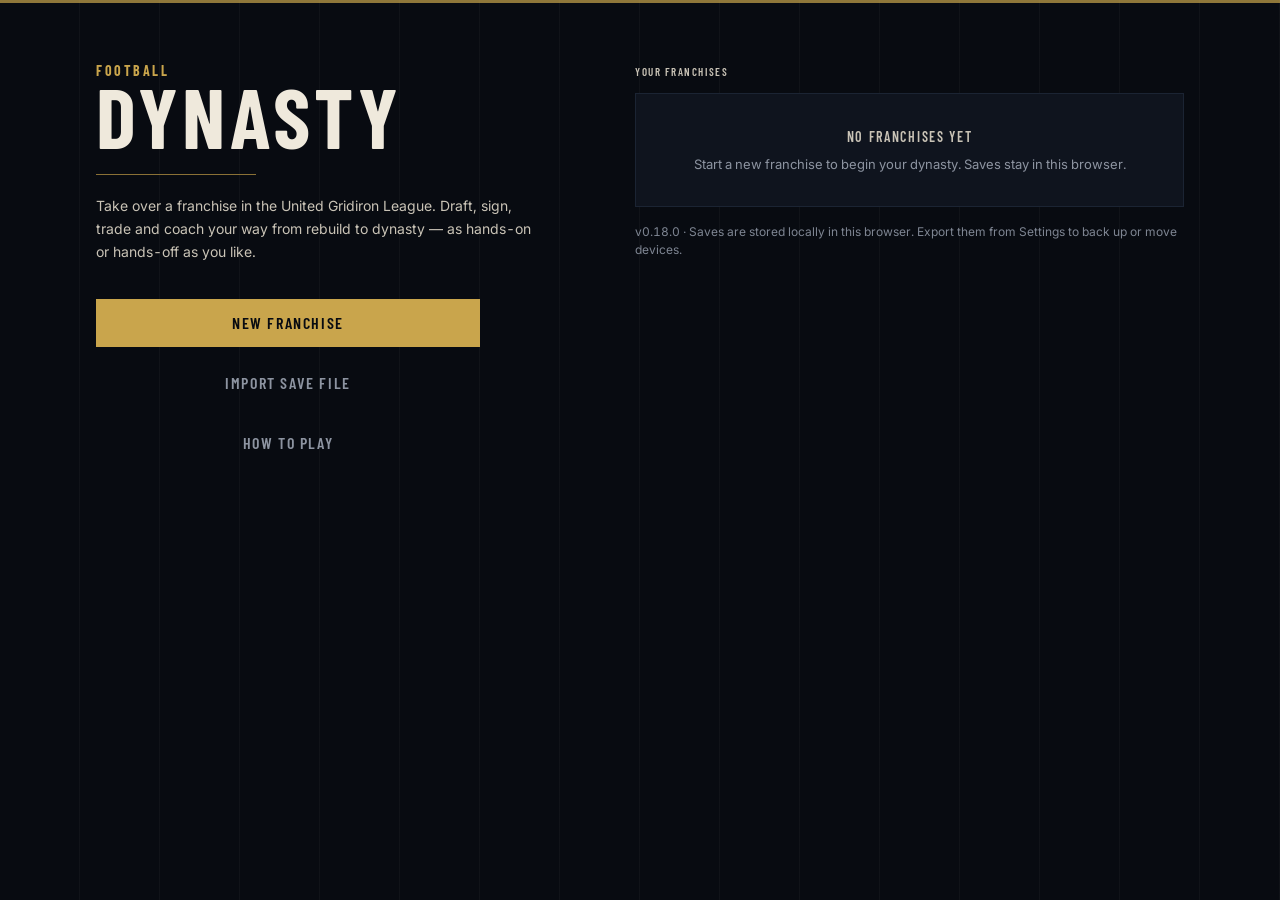
==== commit 54759af1: "Deploy 0.18.0 (source 86d6c74)" ====
--- a/index.html
+++ b/index.html
@@ -6,11 +6,11 @@
     <meta name="theme-color" content="#0b0f17" />
     <link rel="icon" type="image/svg+xml" href="./favicon.svg" />
     <title>Football Dynasty</title>
-    <script type="module" crossorigin src="./assets/index-VEwct08h.js"></script>
+    <script type="module" crossorigin src="./assets/index-BUyNWDW7.js"></script>
     <link rel="modulepreload" crossorigin href="./assets/react-W1izUqcL.js">
-    <link rel="modulepreload" crossorigin href="./assets/game-Ca8dIIMh.js">
+    <link rel="modulepreload" crossorigin href="./assets/game-DY3b_FaP.js">
     <link rel="modulepreload" crossorigin href="./assets/data-CMRe43um.js">
-    <link rel="stylesheet" crossorigin href="./assets/index-BX1ej0Mi.css">
+    <link rel="stylesheet" crossorigin href="./assets/index-CJGxnozn.css">
   </head>
   <body>
     <div id="root"></div>
--- a/assets/index-CJGxnozn.css
+++ b/assets/index-CJGxnozn.css
@@ -0,0 +1 @@
+@font-face{font-family:Barlow Condensed;font-style:normal;font-display:swap;font-weight:500;src:url(./barlow-condensed-vietnamese-500-normal-DjeaNLFD.woff2) format("woff2"),url(./barlow-condensed-vietnamese-500-normal-CsrJDWc5.woff) format("woff");unicode-range:U+0102-0103,U+0110-0111,U+0128-0129,U+0168-0169,U+01A0-01A1,U+01AF-01B0,U+0300-0301,U+0303-0304,U+0308-0309,U+0323,U+0329,U+1EA0-1EF9,U+20AB}@font-face{font-family:Barlow Condensed;font-style:normal;font-display:swap;font-weight:500;src:url(./barlow-condensed-latin-ext-500-normal-yA5ONLQ9.woff2) format("woff2"),url(./barlow-condensed-latin-ext-500-normal-B1RE8WP7.woff) format("woff");unicode-range:U+0100-02BA,U+02BD-02C5,U+02C7-02CC,U+02CE-02D7,U+02DD-02FF,U+0304,U+0308,U+0329,U+1D00-1DBF,U+1E00-1E9F,U+1EF2-1EFF,U+2020,U+20A0-20AB,U+20AD-20C0,U+2113,U+2C60-2C7F,U+A720-A7FF}@font-face{font-family:Barlow Condensed;font-style:normal;font-display:swap;font-weight:500;src:url(./barlow-condensed-latin-500-normal-BgYH2mbd.woff2) format("woff2"),url(./barlow-condensed-latin-500-normal-HIEiP5Ov.woff) format("woff");unicode-range:U+0000-00FF,U+0131,U+0152-0153,U+02BB-02BC,U+02C6,U+02DA,U+02DC,U+0304,U+0308,U+0329,U+2000-206F,U+20AC,U+2122,U+2191,U+2193,U+2212,U+2215,U+FEFF,U+FFFD}@font-face{font-family:Barlow Condensed;font-style:normal;font-display:swap;font-weight:600;src:url(./barlow-condensed-vietnamese-600-normal-A5AYRdjN.woff2) format("woff2"),url(./barlow-condensed-vietnamese-600-normal-CNlPk46_.woff) format("woff");unicode-range:U+0102-0103,U+0110-0111,U+0128-0129,U+0168-0169,U+01A0-01A1,U+01AF-01B0,U+0300-0301,U+0303-0304,U+0308-0309,U+0323,U+0329,U+1EA0-1EF9,U+20AB}@font-face{font-family:Barlow Condensed;font-style:normal;font-display:swap;font-weight:600;src:url(./barlow-condensed-latin-ext-600-normal-18ESti3H.woff2) format("woff2"),url(./barlow-condensed-latin-ext-600-normal-Clv9cIcR.woff) format("woff");unicode-range:U+0100-02BA,U+02BD-02C5,U+02C7-02CC,U+02CE-02D7,U+02DD-02FF,U+0304,U+0308,U+0329,U+1D00-1DBF,U+1E00-1E9F,U+1EF2-1EFF,U+2020,U+20A0-20AB,U+20AD-20C0,U+2113,U+2C60-2C7F,U+A720-A7FF}@font-face{font-family:Barlow Condensed;font-style:normal;font-display:swap;font-weight:600;src:url(./barlow-condensed-latin-600-normal-DepVgxBB.woff2) format("woff2"),url(./barlow-condensed-latin-600-normal-BFJEwTuo.woff) format("woff");unicode-range:U+0000-00FF,U+0131,U+0152-0153,U+02BB-02BC,U+02C6,U+02DA,U+02DC,U+0304,U+0308,U+0329,U+2000-206F,U+20AC,U+2122,U+2191,U+2193,U+2212,U+2215,U+FEFF,U+FFFD}@font-face{font-family:Barlow Condensed;font-style:normal;font-display:swap;font-weight:700;src:url(./barlow-condensed-vietnamese-700-normal-DYeBwlKR.woff2) format("woff2"),url(./barlow-condensed-vietnamese-700-normal-DhIzd8Tb.woff) format("woff");unicode-range:U+0102-0103,U+0110-0111,U+0128-0129,U+0168-0169,U+01A0-01A1,U+01AF-01B0,U+0300-0301,U+0303-0304,U+0308-0309,U+0323,U+0329,U+1EA0-1EF9,U+20AB}@font-face{font-family:Barlow Condensed;font-style:normal;font-display:swap;font-weight:700;src:url(./barlow-condensed-latin-ext-700-normal-CwuXbfVR.woff2) format("woff2"),url(./barlow-condensed-latin-ext-700-normal-BIHFfxf0.woff) format("woff");unicode-range:U+0100-02BA,U+02BD-02C5,U+02C7-02CC,U+02CE-02D7,U+02DD-02FF,U+0304,U+0308,U+0329,U+1D00-1DBF,U+1E00-1E9F,U+1EF2-1EFF,U+2020,U+20A0-20AB,U+20AD-20C0,U+2113,U+2C60-2C7F,U+A720-A7FF}@font-face{font-family:Barlow Condensed;font-style:normal;font-display:swap;font-weight:700;src:url(./barlow-condensed-latin-700-normal-v1xN8_Wq.woff2) format("woff2"),url(./barlow-condensed-latin-700-normal-Dmwat-ge.woff) format("woff");unicode-range:U+0000-00FF,U+0131,U+0152-0153,U+02BB-02BC,U+02C6,U+02DA,U+02DC,U+0304,U+0308,U+0329,U+2000-206F,U+20AC,U+2122,U+2191,U+2193,U+2212,U+2215,U+FEFF,U+FFFD}@font-face{font-family:Inter Variable;font-style:normal;font-display:swap;font-weight:100 900;src:url(./inter-cyrillic-ext-wght-normal-BOeWTOD4.woff2) format("woff2-variations");unicode-range:U+0460-052F,U+1C80-1C8A,U+20B4,U+2DE0-2DFF,U+A640-A69F,U+FE2E-FE2F}@font-face{font-family:Inter Variable;font-style:normal;font-display:swap;font-weight:100 900;src:url(./inter-cyrillic-wght-normal-DqGufNeO.woff2) format("woff2-variations");unicode-range:U+0301,U+0400-045F,U+0490-0491,U+04B0-04B1,U+2116}@font-face{font-family:Inter Variable;font-style:normal;font-display:swap;font-weight:100 900;src:url(./inter-greek-ext-wght-normal-DlzME5K_.woff2) format("woff2-variations");unicode-range:U+1F00-1FFF}@font-face{font-family:Inter Variable;font-style:normal;font-display:swap;font-weight:100 900;src:url(./inter-greek-wght-normal-CkhJZR-_.woff2) format("woff2-variations");unicode-range:U+0370-0377,U+037A-037F,U+0384-038A,U+038C,U+038E-03A1,U+03A3-03FF}@font-face{font-family:Inter Variable;font-style:normal;font-display:swap;font-weight:100 900;src:url(./inter-vietnamese-wght-normal-CBcvBZtf.woff2) format("woff2-variations");unicode-range:U+0102-0103,U+0110-0111,U+0128-0129,U+0168-0169,U+01A0-01A1,U+01AF-01B0,U+0300-0301,U+0303-0304,U+0308-0309,U+0323,U+0329,U+1EA0-1EF9,U+20AB}@font-face{font-family:Inter Variable;font-style:normal;font-display:swap;font-weight:100 900;src:url(./inter-latin-ext-wght-normal-DO1Apj_S.woff2) format("woff2-variations");unicode-range:U+0100-02BA,U+02BD-02C5,U+02C7-02CC,U+02CE-02D7,U+02DD-02FF,U+0304,U+0308,U+0329,U+1D00-1DBF,U+1E00-1E9F,U+1EF2-1EFF,U+2020,U+20A0-20AB,U+20AD-20C0,U+2113,U+2C60-2C7F,U+A720-A7FF}@font-face{font-family:Inter Variable;font-style:normal;font-display:swap;font-weight:100 900;src:url(./inter-latin-wght-normal-Dx4kXJAl.woff2) format("woff2-variations");unicode-range:U+0000-00FF,U+0131,U+0152-0153,U+02BB-02BC,U+02C6,U+02DA,U+02DC,U+0304,U+0308,U+0329,U+2000-206F,U+20AC,U+2122,U+2191,U+2193,U+2212,U+2215,U+FEFF,U+FFFD}*,:before,:after{--tw-border-spacing-x: 0;--tw-border-spacing-y: 0;--tw-translate-x: 0;--tw-translate-y: 0;--tw-rotate: 0;--tw-skew-x: 0;--tw-skew-y: 0;--tw-scale-x: 1;--tw-scale-y: 1;--tw-pan-x: ;--tw-pan-y: ;--tw-pinch-zoom: ;--tw-scroll-snap-strictness: proximity;--tw-gradient-from-position: ;--tw-gradient-via-position: ;--tw-gradient-to-position: ;--tw-ordinal: ;--tw-slashed-zero: ;--tw-numeric-figure: ;--tw-numeric-spacing: ;--tw-numeric-fraction: ;--tw-ring-inset: ;--tw-ring-offset-width: 0px;--tw-ring-offset-color: #fff;--tw-ring-color: rgb(59 130 246 / .5);--tw-ring-offset-shadow: 0 0 #0000;--tw-ring-shadow: 0 0 #0000;--tw-shadow: 0 0 #0000;--tw-shadow-colored: 0 0 #0000;--tw-blur: ;--tw-brightness: ;--tw-contrast: ;--tw-grayscale: ;--tw-hue-rotate: ;--tw-invert: ;--tw-saturate: ;--tw-sepia: ;--tw-drop-shadow: ;--tw-backdrop-blur: ;--tw-backdrop-brightness: ;--tw-backdrop-contrast: ;--tw-backdrop-grayscale: ;--tw-backdrop-hue-rotate: ;--tw-backdrop-invert: ;--tw-backdrop-opacity: ;--tw-backdrop-saturate: ;--tw-backdrop-sepia: ;--tw-contain-size: ;--tw-contain-layout: ;--tw-contain-paint: ;--tw-contain-style: }::backdrop{--tw-border-spacing-x: 0;--tw-border-spacing-y: 0;--tw-translate-x: 0;--tw-translate-y: 0;--tw-rotate: 0;--tw-skew-x: 0;--tw-skew-y: 0;--tw-scale-x: 1;--tw-scale-y: 1;--tw-pan-x: ;--tw-pan-y: ;--tw-pinch-zoom: ;--tw-scroll-snap-strictness: proximity;--tw-gradient-from-position: ;--tw-gradient-via-position: ;--tw-gradient-to-position: ;--tw-ordinal: ;--tw-slashed-zero: ;--tw-numeric-figure: ;--tw-numeric-spacing: ;--tw-numeric-fraction: ;--tw-ring-inset: ;--tw-ring-offset-width: 0px;--tw-ring-offset-color: #fff;--tw-ring-color: rgb(59 130 246 / .5);--tw-ring-offset-shadow: 0 0 #0000;--tw-ring-shadow: 0 0 #0000;--tw-shadow: 0 0 #0000;--tw-shadow-colored: 0 0 #0000;--tw-blur: ;--tw-brightness: ;--tw-contrast: ;--tw-grayscale: ;--tw-hue-rotate: ;--tw-invert: ;--tw-saturate: ;--tw-sepia: ;--tw-drop-shadow: ;--tw-backdrop-blur: ;--tw-backdrop-brightness: ;--tw-backdrop-contrast: ;--tw-backdrop-grayscale: ;--tw-backdrop-hue-rotate: ;--tw-backdrop-invert: ;--tw-backdrop-opacity: ;--tw-backdrop-saturate: ;--tw-backdrop-sepia: ;--tw-contain-size: ;--tw-contain-layout: ;--tw-contain-paint: ;--tw-contain-style: }*,:before,:after{box-sizing:border-box;border-width:0;border-style:solid;border-color:#e5e7eb}:before,:after{--tw-content: ""}html,:host{line-height:1.5;-webkit-text-size-adjust:100%;-moz-tab-size:4;-o-tab-size:4;tab-size:4;font-family:Inter Variable,Inter,system-ui,sans-serif;font-feature-settings:normal;font-variation-settings:normal;-webkit-tap-highlight-color:transparent}body{margin:0;line-height:inherit}hr{height:0;color:inherit;border-top-width:1px}abbr:where([title]){-webkit-text-decoration:underline dotted;text-decoration:underline dotted}h1,h2,h3,h4,h5,h6{font-size:inherit;font-weight:inherit}a{color:inherit;text-decoration:inherit}b,strong{font-weight:bolder}code,kbd,samp,pre{font-family:ui-monospace,SFMono-Regular,Menlo,Monaco,Consolas,Liberation Mono,Courier New,monospace;font-feature-settings:normal;font-variation-settings:normal;font-size:1em}small{font-size:80%}sub,sup{font-size:75%;line-height:0;position:relative;vertical-align:baseline}sub{bottom:-.25em}sup{top:-.5em}table{text-indent:0;border-color:inherit;border-collapse:collapse}button,input,optgroup,select,textarea{font-family:inherit;font-feature-settings:inherit;font-variation-settings:inherit;font-size:100%;font-weight:inherit;line-height:inherit;letter-spacing:inherit;color:inherit;margin:0;padding:0}button,select{text-transform:none}button,input:where([type=button]),input:where([type=reset]),input:where([type=submit]){-webkit-appearance:button;background-color:transparent;background-image:none}:-moz-focusring{outline:auto}:-moz-ui-invalid{box-shadow:none}progress{vertical-align:baseline}::-webkit-inner-spin-button,::-webkit-outer-spin-button{height:auto}[type=search]{-webkit-appearance:textfield;outline-offset:-2px}::-webkit-search-decoration{-webkit-appearance:none}::-webkit-file-upload-button{-webkit-appearance:button;font:inherit}summary{display:list-item}blockquote,dl,dd,h1,h2,h3,h4,h5,h6,hr,figure,p,pre{margin:0}fieldset{margin:0;padding:0}legend{padding:0}ol,ul,menu{list-style:none;margin:0;padding:0}dialog{padding:0}textarea{resize:vertical}input::-moz-placeholder,textarea::-moz-placeholder{opacity:1;color:#9ca3af}input::placeholder,textarea::placeholder{opacity:1;color:#9ca3af}button,[role=button]{cursor:pointer}:disabled{cursor:default}img,svg,video,canvas,audio,iframe,embed,object{display:block;vertical-align:middle}img,video{max-width:100%;height:auto}[hidden]:where(:not([hidden=until-found])){display:none}html,body,#root{height:100%}body{--tw-bg-opacity: 1;background-color:rgb(11 15 23 / var(--tw-bg-opacity, 1));font-family:Inter Variable,Inter,system-ui,sans-serif;--tw-text-opacity: 1;color:rgb(239 233 220 / var(--tw-text-opacity, 1));-webkit-font-smoothing:antialiased;-moz-osx-font-smoothing:grayscale;font-size:14px;font-feature-settings:"tnum" 1,"cv11" 1}::-moz-selection{background:#c9a54c59}::selection{background:#c9a54c59}*{scrollbar-width:thin;scrollbar-color:#33415a transparent}button{-webkit-tap-highlight-color:transparent}:focus-visible{outline:2px solid #c9a54c;outline-offset:2px}.label{font-family:Barlow Condensed,Arial Narrow,sans-serif;font-size:11px;font-weight:600;text-transform:uppercase;letter-spacing:.14em;--tw-text-opacity: 1;color:rgb(141 148 161 / var(--tw-text-opacity, 1))}.num{font-variant-numeric:tabular-nums}.panel{border-width:1px;--tw-border-opacity: 1;border-color:rgb(27 36 51 / var(--tw-border-opacity, 1));--tw-bg-opacity: 1;background-color:rgb(15 20 30 / var(--tw-bg-opacity, 1))}.panel-head{display:flex;height:2.5rem;align-items:center;justify-content:space-between;gap:.75rem;border-bottom-width:1px;--tw-border-opacity: 1;border-color:rgb(27 36 51 / var(--tw-border-opacity, 1));padding-left:1rem;padding-right:1rem}.panel-title{font-family:Barlow Condensed,Arial Narrow,sans-serif;font-size:13px;font-weight:600;text-transform:uppercase;letter-spacing:.12em;--tw-text-opacity: 1;color:rgb(201 195 182 / var(--tw-text-opacity, 1))}.chip{height:1.75rem;border-width:1px;--tw-border-opacity: 1;border-color:rgb(36 48 68 / var(--tw-border-opacity, 1));padding-left:.625rem;padding-right:.625rem;font-family:Barlow Condensed,Arial Narrow,sans-serif;font-size:12px;font-weight:600;text-transform:uppercase;letter-spacing:.08em;--tw-text-opacity: 1;color:rgb(141 148 161 / var(--tw-text-opacity, 1));transition-property:color,background-color,border-color,text-decoration-color,fill,stroke;transition-timing-function:cubic-bezier(.4,0,.2,1);transition-duration:.15s}.chip:hover{--tw-text-opacity: 1;color:rgb(239 233 220 / var(--tw-text-opacity, 1))}.chip:disabled{cursor:not-allowed;opacity:.4}.chip-on{--tw-border-opacity: 1;border-color:rgb(138 113 54 / var(--tw-border-opacity, 1));background-color:#c9a54c1a;--tw-text-opacity: 1;color:rgb(227 196 110 / var(--tw-text-opacity, 1))}.chip-on:hover{--tw-text-opacity: 1;color:rgb(227 196 110 / var(--tw-text-opacity, 1))}.link{cursor:pointer;--tw-text-opacity: 1;color:rgb(239 233 220 / var(--tw-text-opacity, 1));transition-property:color,background-color,border-color,text-decoration-color,fill,stroke;transition-timing-function:cubic-bezier(.4,0,.2,1);transition-duration:.15s}.link:hover{--tw-text-opacity: 1;color:rgb(227 196 110 / var(--tw-text-opacity, 1))}p .link,li .link{text-decoration-line:underline;text-decoration-color:#8a7136;text-underline-offset:2px}.table-fd{width:100%;border-collapse:collapse;text-align:left}.table-fd th{font-family:Barlow Condensed,Arial Narrow,sans-serif;font-size:11px;text-transform:uppercase;letter-spacing:.14em;--tw-text-opacity: 1;color:rgb(141 148 161 / var(--tw-text-opacity, 1));position:sticky;top:0;z-index:1;height:2.25rem;white-space:nowrap;border-bottom-width:1px;--tw-border-opacity: 1;border-color:rgb(27 36 51 / var(--tw-border-opacity, 1));--tw-bg-opacity: 1;background-color:rgb(15 20 30 / var(--tw-bg-opacity, 1));padding-left:.75rem;padding-right:.75rem;font-weight:600}.table-fd td{height:2.5rem;white-space:nowrap;border-bottom-width:1px;--tw-border-opacity: 1;border-color:rgb(22 30 44 / var(--tw-border-opacity, 1));padding-left:.75rem;padding-right:.75rem}.table-fd tbody tr{transition-property:color,background-color,border-color,text-decoration-color,fill,stroke;transition-timing-function:cubic-bezier(.4,0,.2,1);transition-duration:.15s}.table-fd tbody tr:hover{--tw-bg-opacity: 1;background-color:rgb(18 25 37 / var(--tw-bg-opacity, 1))}.sr-only{position:absolute;width:1px;height:1px;padding:0;margin:-1px;overflow:hidden;clip:rect(0,0,0,0);white-space:nowrap;border-width:0}.pointer-events-none{pointer-events:none}.visible{visibility:visible}.collapse{visibility:collapse}.static{position:static}.fixed{position:fixed}.absolute{position:absolute}.relative{position:relative}.inset-0{top:0;right:0;bottom:0;left:0}.inset-x-0{left:0;right:0}.inset-y-0{top:0;bottom:0}.inset-y-\[-3px\]{top:-3px;bottom:-3px}.-bottom-\[3px\]{bottom:-3px}.-bottom-px{bottom:-1px}.-top-1{top:-.25rem}.-top-\[3px\]{top:-3px}.bottom-2{bottom:.5rem}.bottom-4{bottom:1rem}.bottom-\[-3px\]{bottom:-3px}.left-0{left:0}.left-1\/2{left:50%}.left-2{left:.5rem}.left-\[22px\]{left:22px}.left-\[3px\]{left:3px}.right-0{right:0}.right-2{right:.5rem}.right-4{right:1rem}.top-0{top:0}.top-10{top:2.5rem}.top-2{top:.5rem}.top-4{top:1rem}.top-8{top:2rem}.top-\[-3px\]{top:-3px}.top-\[3px\]{top:3px}.z-30{z-index:30}.z-40{z-index:40}.z-50{z-index:50}.z-\[60\]{z-index:60}.z-\[80\]{z-index:80}.z-\[85\]{z-index:85}.z-\[90\]{z-index:90}.col-span-2{grid-column:span 2 / span 2}.-mx-5{margin-left:-1.25rem;margin-right:-1.25rem}.-my-5{margin-top:-1.25rem;margin-bottom:-1.25rem}.mx-2{margin-left:.5rem;margin-right:.5rem}.mx-auto{margin-left:auto;margin-right:auto}.-ml-px{margin-left:-1px}.-mt-0\.5{margin-top:-.125rem}.-mt-1{margin-top:-.25rem}.-mt-2{margin-top:-.5rem}.mb-0\.5{margin-bottom:.125rem}.mb-1{margin-bottom:.25rem}.mb-1\.5{margin-bottom:.375rem}.mb-2{margin-bottom:.5rem}.mb-3{margin-bottom:.75rem}.mb-4{margin-bottom:1rem}.ml-0\.5{margin-left:.125rem}.ml-1{margin-left:.25rem}.ml-1\.5{margin-left:.375rem}.ml-2{margin-left:.5rem}.ml-3{margin-left:.75rem}.ml-4{margin-left:1rem}.ml-auto{margin-left:auto}.mr-1{margin-right:.25rem}.mr-1\.5{margin-right:.375rem}.mr-2{margin-right:.5rem}.mt-0\.5{margin-top:.125rem}.mt-1{margin-top:.25rem}.mt-1\.5{margin-top:.375rem}.mt-10{margin-top:2.5rem}.mt-2{margin-top:.5rem}.mt-2\.5{margin-top:.625rem}.mt-3{margin-top:.75rem}.mt-4{margin-top:1rem}.mt-5{margin-top:1.25rem}.mt-6{margin-top:1.5rem}.mt-9{margin-top:2.25rem}.\!block{display:block!important}.block{display:block}.inline-block{display:inline-block}.inline{display:inline}.flex{display:flex}.inline-flex{display:inline-flex}.table{display:table}.grid{display:grid}.contents{display:contents}.hidden{display:none}.h-1\.5{height:.375rem}.h-10{height:2.5rem}.h-11{height:2.75rem}.h-12{height:3rem}.h-14{height:3.5rem}.h-16{height:4rem}.h-2{height:.5rem}.h-20{height:5rem}.h-4{height:1rem}.h-5{height:1.25rem}.h-6{height:1.5rem}.h-7{height:1.75rem}.h-8{height:2rem}.h-9{height:2.25rem}.h-\[10px\]{height:10px}.h-\[20px\]{height:20px}.h-\[22px\]{height:22px}.h-\[2px\]{height:2px}.h-\[3px\]{height:3px}.h-\[4px\]{height:4px}.h-\[58px\]{height:58px}.h-\[5px\]{height:5px}.h-\[6px\]{height:6px}.h-\[8px\]{height:8px}.h-auto{height:auto}.h-full{height:100%}.h-px{height:1px}.max-h-\[240px\]{max-height:240px}.max-h-\[320px\]{max-height:320px}.max-h-\[340px\]{max-height:340px}.max-h-\[480px\]{max-height:480px}.max-h-\[520px\]{max-height:520px}.max-h-\[560px\]{max-height:560px}.max-h-\[62vh\]{max-height:62vh}.max-h-\[65vh\]{max-height:65vh}.max-h-\[70vh\]{max-height:70vh}.max-h-\[90vh\]{max-height:90vh}.min-h-\[1\.25em\]{min-height:1.25em}.min-h-full{min-height:100%}.w-1\/2{width:50%}.w-1\/3{width:33.333333%}.w-10{width:2.5rem}.w-11{width:2.75rem}.w-12{width:3rem}.w-14{width:3.5rem}.w-16{width:4rem}.w-2{width:.5rem}.w-20{width:5rem}.w-24{width:6rem}.w-3{width:.75rem}.w-4{width:1rem}.w-40{width:10rem}.w-5{width:1.25rem}.w-56{width:14rem}.w-6{width:1.5rem}.w-7{width:1.75rem}.w-8{width:2rem}.w-9{width:2.25rem}.w-\[232px\]{width:232px}.w-\[2px\]{width:2px}.w-\[30px\]{width:30px}.w-\[38\%\]{width:38%}.w-\[3px\]{width:3px}.w-\[4px\]{width:4px}.w-\[6px\]{width:6px}.w-\[86px\]{width:86px}.w-\[min\(360px\,90vw\)\]{width:min(360px,90vw)}.w-\[min\(360px\,calc\(100vw-32px\)\)\]{width:min(360px,calc(100vw - 32px))}.w-\[min\(380px\,calc\(100vw-32px\)\)\]{width:min(380px,calc(100vw - 32px))}.w-full{width:100%}.w-px{width:1px}.min-w-0{min-width:0px}.min-w-\[10px\]{min-width:10px}.min-w-\[120px\]{min-width:120px}.min-w-\[150px\]{min-width:150px}.min-w-\[160px\]{min-width:160px}.min-w-\[180px\]{min-width:180px}.min-w-\[200px\]{min-width:200px}.min-w-\[220px\]{min-width:220px}.min-w-\[240px\]{min-width:240px}.min-w-\[40px\]{min-width:40px}.min-w-\[80px\]{min-width:80px}.max-w-2xl{max-width:42rem}.max-w-3xl{max-width:48rem}.max-w-6xl{max-width:72rem}.max-w-\[1400px\]{max-width:1400px}.max-w-\[140px\]{max-width:140px}.max-w-\[1440px\]{max-width:1440px}.max-w-\[170px\]{max-width:170px}.max-w-\[180px\]{max-width:180px}.max-w-\[260px\]{max-width:260px}.max-w-\[28px\]{max-width:28px}.max-w-full{max-width:100%}.max-w-md{max-width:28rem}.max-w-sm{max-width:24rem}.max-w-xl{max-width:36rem}.flex-1{flex:1 1 0%}.shrink-0{flex-shrink:0}.grow{flex-grow:1}.basis-full{flex-basis:100%}.-translate-x-full{--tw-translate-x: -100%;transform:translate(var(--tw-translate-x),var(--tw-translate-y)) rotate(var(--tw-rotate)) skew(var(--tw-skew-x)) skewY(var(--tw-skew-y)) scaleX(var(--tw-scale-x)) scaleY(var(--tw-scale-y))}.translate-x-0{--tw-translate-x: 0px;transform:translate(var(--tw-translate-x),var(--tw-translate-y)) rotate(var(--tw-rotate)) skew(var(--tw-skew-x)) skewY(var(--tw-skew-y)) scaleX(var(--tw-scale-x)) scaleY(var(--tw-scale-y))}.transform{transform:translate(var(--tw-translate-x),var(--tw-translate-y)) rotate(var(--tw-rotate)) skew(var(--tw-skew-x)) skewY(var(--tw-skew-y)) scaleX(var(--tw-scale-x)) scaleY(var(--tw-scale-y))}@keyframes pulse{50%{opacity:.5}}.animate-pulse{animation:pulse 2s cubic-bezier(.4,0,.6,1) infinite}.cursor-pointer{cursor:pointer}.select-none{-webkit-user-select:none;-moz-user-select:none;user-select:none}.list-disc{list-style-type:disc}.grid-cols-2{grid-template-columns:repeat(2,minmax(0,1fr))}.grid-cols-3{grid-template-columns:repeat(3,minmax(0,1fr))}.grid-cols-4{grid-template-columns:repeat(4,minmax(0,1fr))}.grid-cols-5{grid-template-columns:repeat(5,minmax(0,1fr))}.grid-cols-\[110px_minmax\(0\,1fr\)_32px\]{grid-template-columns:110px minmax(0,1fr) 32px}.grid-cols-\[120px_minmax\(0\,1fr\)_64px\]{grid-template-columns:120px minmax(0,1fr) 64px}.grid-cols-\[1fr_auto_1fr\]{grid-template-columns:1fr auto 1fr}.grid-cols-\[34px_minmax\(0\,1fr\)_120px_minmax\(0\,1fr\)_34px\]{grid-template-columns:34px minmax(0,1fr) 120px minmax(0,1fr) 34px}.grid-cols-\[48px_44px_minmax\(0\,140px\)_minmax\(0\,1fr\)_64px\]{grid-template-columns:48px 44px minmax(0,140px) minmax(0,1fr) 64px}.grid-cols-\[80px_minmax\(0\,1fr\)\]{grid-template-columns:80px minmax(0,1fr)}.grid-cols-\[auto_1fr\]{grid-template-columns:auto 1fr}.grid-cols-\[auto_minmax\(0\,1fr\)\]{grid-template-columns:auto minmax(0,1fr)}.grid-cols-\[minmax\(0\,1fr\)_auto\]{grid-template-columns:minmax(0,1fr) auto}.grid-cols-\[minmax\(0\,1fr\)_auto_minmax\(0\,1fr\)\]{grid-template-columns:minmax(0,1fr) auto minmax(0,1fr)}.flex-row-reverse{flex-direction:row-reverse}.flex-col{flex-direction:column}.flex-wrap{flex-wrap:wrap}.content-center{align-content:center}.content-start{align-content:flex-start}.items-start{align-items:flex-start}.items-end{align-items:flex-end}.items-center{align-items:center}.items-baseline{align-items:baseline}.items-stretch{align-items:stretch}.justify-end{justify-content:flex-end}.justify-center{justify-content:center}.justify-between{justify-content:space-between}.justify-items-end{justify-items:end}.gap-0\.5{gap:.125rem}.gap-1{gap:.25rem}.gap-1\.5{gap:.375rem}.gap-10{gap:2.5rem}.gap-2{gap:.5rem}.gap-2\.5{gap:.625rem}.gap-3{gap:.75rem}.gap-4{gap:1rem}.gap-5{gap:1.25rem}.gap-6{gap:1.5rem}.gap-8{gap:2rem}.gap-x-2{-moz-column-gap:.5rem;column-gap:.5rem}.gap-x-3{-moz-column-gap:.75rem;column-gap:.75rem}.gap-x-4{-moz-column-gap:1rem;column-gap:1rem}.gap-x-6{-moz-column-gap:1.5rem;column-gap:1.5rem}.gap-x-8{-moz-column-gap:2rem;column-gap:2rem}.gap-y-0\.5{row-gap:.125rem}.gap-y-1{row-gap:.25rem}.gap-y-2{row-gap:.5rem}.gap-y-3{row-gap:.75rem}.divide-x>:not([hidden])~:not([hidden]){--tw-divide-x-reverse: 0;border-right-width:calc(1px * var(--tw-divide-x-reverse));border-left-width:calc(1px * calc(1 - var(--tw-divide-x-reverse)))}.divide-y>:not([hidden])~:not([hidden]){--tw-divide-y-reverse: 0;border-top-width:calc(1px * calc(1 - var(--tw-divide-y-reverse)));border-bottom-width:calc(1px * var(--tw-divide-y-reverse))}.divide-ink-700>:not([hidden])~:not([hidden]){--tw-divide-opacity: 1;border-color:rgb(27 36 51 / var(--tw-divide-opacity, 1))}.divide-ink-750>:not([hidden])~:not([hidden]){--tw-divide-opacity: 1;border-color:rgb(22 30 44 / var(--tw-divide-opacity, 1))}.self-start{align-self:flex-start}.self-center{align-self:center}.self-stretch{align-self:stretch}.justify-self-start{justify-self:start}.overflow-auto{overflow:auto}.overflow-hidden{overflow:hidden}.overflow-x-auto{overflow-x:auto}.overflow-y-auto{overflow-y:auto}.truncate{overflow:hidden;text-overflow:ellipsis;white-space:nowrap}.whitespace-normal{white-space:normal}.whitespace-nowrap{white-space:nowrap}.break-words{overflow-wrap:break-word}.break-all{word-break:break-all}.border{border-width:1px}.border-2{border-width:2px}.border-x{border-left-width:1px;border-right-width:1px}.border-b{border-bottom-width:1px}.border-l{border-left-width:1px}.border-l-2{border-left-width:2px}.border-l-4{border-left-width:4px}.border-l-\[3px\]{border-left-width:3px}.border-r{border-right-width:1px}.border-t{border-top-width:1px}.border-bad{--tw-border-opacity: 1;border-color:rgb(209 96 90 / var(--tw-border-opacity, 1))}.border-bad\/40{border-color:#d1605a66}.border-bad\/50{border-color:#d1605a80}.border-current{border-color:currentColor}.border-gold{--tw-border-opacity: 1;border-color:rgb(201 165 76 / var(--tw-border-opacity, 1))}.border-gold-bright{--tw-border-opacity: 1;border-color:rgb(227 196 110 / var(--tw-border-opacity, 1))}.border-gold-dim{--tw-border-opacity: 1;border-color:rgb(138 113 54 / var(--tw-border-opacity, 1))}.border-gold-dim\/60{border-color:#8a713699}.border-good{--tw-border-opacity: 1;border-color:rgb(95 179 122 / var(--tw-border-opacity, 1))}.border-good\/40{border-color:#5fb37a66}.border-info{--tw-border-opacity: 1;border-color:rgb(108 155 210 / var(--tw-border-opacity, 1))}.border-info\/40{border-color:#6c9bd266}.border-ink-500{--tw-border-opacity: 1;border-color:rgb(51 65 90 / var(--tw-border-opacity, 1))}.border-ink-600{--tw-border-opacity: 1;border-color:rgb(36 48 68 / var(--tw-border-opacity, 1))}.border-ink-700{--tw-border-opacity: 1;border-color:rgb(27 36 51 / var(--tw-border-opacity, 1))}.border-ink-750{--tw-border-opacity: 1;border-color:rgb(22 30 44 / var(--tw-border-opacity, 1))}.border-warn{--tw-border-opacity: 1;border-color:rgb(217 164 65 / var(--tw-border-opacity, 1))}.border-warn\/40{border-color:#d9a44166}.border-warn\/50{border-color:#d9a44180}.border-l-bad{--tw-border-opacity: 1;border-left-color:rgb(209 96 90 / var(--tw-border-opacity, 1))}.border-l-gold{--tw-border-opacity: 1;border-left-color:rgb(201 165 76 / var(--tw-border-opacity, 1))}.border-l-good{--tw-border-opacity: 1;border-left-color:rgb(95 179 122 / var(--tw-border-opacity, 1))}.bg-bad{--tw-bg-opacity: 1;background-color:rgb(209 96 90 / var(--tw-bg-opacity, 1))}.bg-bad\/20{background-color:#d1605a33}.bg-bad\/\[0\.06\]{background-color:#d1605a0f}.bg-bone{--tw-bg-opacity: 1;background-color:rgb(239 233 220 / var(--tw-bg-opacity, 1))}.bg-bone-dim\/60{background-color:#c9c3b699}.bg-bone\/50{background-color:#efe9dc80}.bg-bone\/60{background-color:#efe9dc99}.bg-gold{--tw-bg-opacity: 1;background-color:rgb(201 165 76 / var(--tw-bg-opacity, 1))}.bg-gold-bright{--tw-bg-opacity: 1;background-color:rgb(227 196 110 / var(--tw-bg-opacity, 1))}.bg-gold-dim{--tw-bg-opacity: 1;background-color:rgb(138 113 54 / var(--tw-bg-opacity, 1))}.bg-gold\/10{background-color:#c9a54c1a}.bg-gold\/25{background-color:#c9a54c40}.bg-gold\/5{background-color:#c9a54c0d}.bg-gold\/70{background-color:#c9a54cb3}.bg-gold\/80{background-color:#c9a54ccc}.bg-gold\/\[0\.04\]{background-color:#c9a54c0a}.bg-gold\/\[0\.05\]{background-color:#c9a54c0d}.bg-gold\/\[0\.06\]{background-color:#c9a54c0f}.bg-gold\/\[0\.07\]{background-color:#c9a54c12}.bg-gold\/\[0\.08\]{background-color:#c9a54c14}.bg-good{--tw-bg-opacity: 1;background-color:rgb(95 179 122 / var(--tw-bg-opacity, 1))}.bg-good\/20{background-color:#5fb37a33}.bg-good\/70{background-color:#5fb37ab3}.bg-info{--tw-bg-opacity: 1;background-color:rgb(108 155 210 / var(--tw-bg-opacity, 1))}.bg-info\/\[0\.06\]{background-color:#6c9bd20f}.bg-ink-500{--tw-bg-opacity: 1;background-color:rgb(51 65 90 / var(--tw-bg-opacity, 1))}.bg-ink-600{--tw-bg-opacity: 1;background-color:rgb(36 48 68 / var(--tw-bg-opacity, 1))}.bg-ink-700{--tw-bg-opacity: 1;background-color:rgb(27 36 51 / var(--tw-bg-opacity, 1))}.bg-ink-750{--tw-bg-opacity: 1;background-color:rgb(22 30 44 / var(--tw-bg-opacity, 1))}.bg-ink-800{--tw-bg-opacity: 1;background-color:rgb(18 25 37 / var(--tw-bg-opacity, 1))}.bg-ink-800\/40{background-color:#12192566}.bg-ink-850{--tw-bg-opacity: 1;background-color:rgb(15 20 30 / var(--tw-bg-opacity, 1))}.bg-ink-900{--tw-bg-opacity: 1;background-color:rgb(11 15 23 / var(--tw-bg-opacity, 1))}.bg-ink-900\/95{background-color:#0b0f17f2}.bg-ink-950{--tw-bg-opacity: 1;background-color:rgb(8 11 17 / var(--tw-bg-opacity, 1))}.bg-ink-950\/70{background-color:#080b11b3}.bg-ink-950\/75{background-color:#080b11bf}.bg-mute{--tw-bg-opacity: 1;background-color:rgb(141 148 161 / var(--tw-bg-opacity, 1))}.bg-warn{--tw-bg-opacity: 1;background-color:rgb(217 164 65 / var(--tw-bg-opacity, 1))}.p-0{padding:0}.p-2{padding:.5rem}.p-3{padding:.75rem}.p-4{padding:1rem}.p-5{padding:1.25rem}.p-6{padding:1.5rem}.p-8{padding:2rem}.px-1{padding-left:.25rem;padding-right:.25rem}.px-1\.5{padding-left:.375rem;padding-right:.375rem}.px-2{padding-left:.5rem;padding-right:.5rem}.px-2\.5{padding-left:.625rem;padding-right:.625rem}.px-3{padding-left:.75rem;padding-right:.75rem}.px-3\.5{padding-left:.875rem;padding-right:.875rem}.px-4{padding-left:1rem;padding-right:1rem}.px-5{padding-left:1.25rem;padding-right:1.25rem}.px-6{padding-left:1.5rem;padding-right:1.5rem}.py-0\.5{padding-top:.125rem;padding-bottom:.125rem}.py-1{padding-top:.25rem;padding-bottom:.25rem}.py-1\.5{padding-top:.375rem;padding-bottom:.375rem}.py-10{padding-top:2.5rem;padding-bottom:2.5rem}.py-2{padding-top:.5rem;padding-bottom:.5rem}.py-2\.5{padding-top:.625rem;padding-bottom:.625rem}.py-3{padding-top:.75rem;padding-bottom:.75rem}.py-3\.5{padding-top:.875rem;padding-bottom:.875rem}.py-4{padding-top:1rem;padding-bottom:1rem}.py-5{padding-top:1.25rem;padding-bottom:1.25rem}.py-6{padding-top:1.5rem;padding-bottom:1.5rem}.py-8{padding-top:2rem;padding-bottom:2rem}.pb-1{padding-bottom:.25rem}.pb-5{padding-bottom:1.25rem}.pl-0{padding-left:0}.pl-1{padding-left:.25rem}.pl-3{padding-left:.75rem}.pl-4{padding-left:1rem}.pl-5{padding-left:1.25rem}.pr-2{padding-right:.5rem}.pr-3{padding-right:.75rem}.pr-4{padding-right:1rem}.pt-1{padding-top:.25rem}.pt-2{padding-top:.5rem}.pt-3{padding-top:.75rem}.pt-4{padding-top:1rem}.pt-5{padding-top:1.25rem}.text-left{text-align:left}.text-center{text-align:center}.text-right{text-align:right}.-indent-3{text-indent:-.75rem}.align-middle{vertical-align:middle}.font-display{font-family:Barlow Condensed,Arial Narrow,sans-serif}.font-mono{font-family:ui-monospace,SFMono-Regular,Menlo,Monaco,Consolas,Liberation Mono,Courier New,monospace}.text-\[56px\]{font-size:56px}.text-\[64px\]{font-size:64px}.text-fd-2xl{font-size:20px}.text-fd-2xs{font-size:11px}.text-fd-3xl{font-size:22px}.text-fd-4xl{font-size:24px}.text-fd-base{font-size:13px}.text-fd-display{font-size:36px}.text-fd-display-sm{font-size:28px}.text-fd-hero{font-size:44px}.text-fd-lg{font-size:16px}.text-fd-md{font-size:14px}.text-fd-sm{font-size:12.5px}.text-fd-title{font-size:32px}.text-fd-xl{font-size:18px}.text-fd-xs{font-size:12px}.text-lg{font-size:1.125rem;line-height:1.75rem}.text-xl{font-size:1.25rem;line-height:1.75rem}.font-bold{font-weight:700}.font-medium{font-weight:500}.font-semibold{font-weight:600}.uppercase{text-transform:uppercase}.ordinal{--tw-ordinal: ordinal;font-variant-numeric:var(--tw-ordinal) var(--tw-slashed-zero) var(--tw-numeric-figure) var(--tw-numeric-spacing) var(--tw-numeric-fraction)}.leading-none{line-height:1}.leading-relaxed{line-height:1.625}.leading-snug{line-height:1.375}.leading-tight{line-height:1.25}.tracking-\[0\.06em\]{letter-spacing:.06em}.tracking-\[0\.08em\]{letter-spacing:.08em}.tracking-\[0\.12em\]{letter-spacing:.12em}.tracking-\[0\.18em\]{letter-spacing:.18em}.tracking-\[0\.1em\]{letter-spacing:.1em}.tracking-\[0\.2em\]{letter-spacing:.2em}.tracking-wide{letter-spacing:.025em}.tracking-widest{letter-spacing:.1em}.text-bad{--tw-text-opacity: 1;color:rgb(209 96 90 / var(--tw-text-opacity, 1))}.text-bone{--tw-text-opacity: 1;color:rgb(239 233 220 / var(--tw-text-opacity, 1))}.text-bone-dim{--tw-text-opacity: 1;color:rgb(201 195 182 / var(--tw-text-opacity, 1))}.text-gold{--tw-text-opacity: 1;color:rgb(201 165 76 / var(--tw-text-opacity, 1))}.text-gold-bright{--tw-text-opacity: 1;color:rgb(227 196 110 / var(--tw-text-opacity, 1))}.text-good{--tw-text-opacity: 1;color:rgb(95 179 122 / var(--tw-text-opacity, 1))}.text-info{--tw-text-opacity: 1;color:rgb(108 155 210 / var(--tw-text-opacity, 1))}.text-ink-950{--tw-text-opacity: 1;color:rgb(8 11 17 / var(--tw-text-opacity, 1))}.text-mute{--tw-text-opacity: 1;color:rgb(141 148 161 / var(--tw-text-opacity, 1))}.text-mute-dim{--tw-text-opacity: 1;color:rgb(126 133 146 / var(--tw-text-opacity, 1))}.text-warn{--tw-text-opacity: 1;color:rgb(217 164 65 / var(--tw-text-opacity, 1))}.underline{text-decoration-line:underline}.line-through{text-decoration-line:line-through}.accent-\[\#c9a54c\]{accent-color:#c9a54c}.opacity-50{opacity:.5}.shadow{--tw-shadow: 0 1px 3px 0 rgb(0 0 0 / .1), 0 1px 2px -1px rgb(0 0 0 / .1);--tw-shadow-colored: 0 1px 3px 0 var(--tw-shadow-color), 0 1px 2px -1px var(--tw-shadow-color);box-shadow:var(--tw-ring-offset-shadow, 0 0 #0000),var(--tw-ring-shadow, 0 0 #0000),var(--tw-shadow)}.shadow-2xl{--tw-shadow: 0 25px 50px -12px rgb(0 0 0 / .25);--tw-shadow-colored: 0 25px 50px -12px var(--tw-shadow-color);box-shadow:var(--tw-ring-offset-shadow, 0 0 #0000),var(--tw-ring-shadow, 0 0 #0000),var(--tw-shadow)}.shadow-black\/60{--tw-shadow-color: rgb(0 0 0 / .6);--tw-shadow: var(--tw-shadow-colored)}.outline-none{outline:2px solid transparent;outline-offset:2px}.ring{--tw-ring-offset-shadow: var(--tw-ring-inset) 0 0 0 var(--tw-ring-offset-width) var(--tw-ring-offset-color);--tw-ring-shadow: var(--tw-ring-inset) 0 0 0 calc(3px + var(--tw-ring-offset-width)) var(--tw-ring-color);box-shadow:var(--tw-ring-offset-shadow),var(--tw-ring-shadow),var(--tw-shadow, 0 0 #0000)}.\!filter{filter:var(--tw-blur) var(--tw-brightness) var(--tw-contrast) var(--tw-grayscale) var(--tw-hue-rotate) var(--tw-invert) var(--tw-saturate) var(--tw-sepia) var(--tw-drop-shadow)!important}.filter{filter:var(--tw-blur) var(--tw-brightness) var(--tw-contrast) var(--tw-grayscale) var(--tw-hue-rotate) var(--tw-invert) var(--tw-saturate) var(--tw-sepia) var(--tw-drop-shadow)}.transition{transition-property:color,background-color,border-color,text-decoration-color,fill,stroke,opacity,box-shadow,transform,filter,backdrop-filter;transition-timing-function:cubic-bezier(.4,0,.2,1);transition-duration:.15s}.transition-all{transition-property:all;transition-timing-function:cubic-bezier(.4,0,.2,1);transition-duration:.15s}.transition-colors{transition-property:color,background-color,border-color,text-decoration-color,fill,stroke;transition-timing-function:cubic-bezier(.4,0,.2,1);transition-duration:.15s}.transition-transform{transition-property:transform;transition-timing-function:cubic-bezier(.4,0,.2,1);transition-duration:.15s}:root{--team-primary: #1d3461;--team-secondary: #c0c7d1;--team-text: #ffffff;color-scheme:dark}.grid>*{min-width:0}.field-lines{background-image:repeating-linear-gradient(90deg,transparent 0,transparent 79px,rgba(239,233,220,.035) 79px,rgba(239,233,220,.035) 80px)}@media (prefers-reduced-motion: reduce){*,*:before,*:after{animation-duration:.01ms!important;transition-duration:.01ms!important}}html[data-reduce-motion=true] *,html[data-reduce-motion=true] *:before,html[data-reduce-motion=true] *:after{animation-duration:.01ms!important;transition-duration:.01ms!important}@keyframes fd-fade-up{0%{opacity:0;transform:translateY(6px)}to{opacity:1;transform:none}}.fade-up{animation:fd-fade-up .22s ease-out both}.first\:ml-0:first-child{margin-left:0}.last\:border-r-0:last-child{border-right-width:0px}.hover\:border-gold-dim:hover{--tw-border-opacity: 1;border-color:rgb(138 113 54 / var(--tw-border-opacity, 1))}.hover\:border-ink-500:hover{--tw-border-opacity: 1;border-color:rgb(51 65 90 / var(--tw-border-opacity, 1))}.hover\:bg-bad\/10:hover{background-color:#d1605a1a}.hover\:bg-gold-bright:hover{--tw-bg-opacity: 1;background-color:rgb(227 196 110 / var(--tw-bg-opacity, 1))}.hover\:bg-gold\/\[0\.06\]:hover{background-color:#c9a54c0f}.hover\:bg-ink-800:hover{--tw-bg-opacity: 1;background-color:rgb(18 25 37 / var(--tw-bg-opacity, 1))}.hover\:bg-ink-900:hover{--tw-bg-opacity: 1;background-color:rgb(11 15 23 / var(--tw-bg-opacity, 1))}.hover\:text-bad:hover{--tw-text-opacity: 1;color:rgb(209 96 90 / var(--tw-text-opacity, 1))}.hover\:text-bone:hover{--tw-text-opacity: 1;color:rgb(239 233 220 / var(--tw-text-opacity, 1))}.hover\:text-bone-dim:hover{--tw-text-opacity: 1;color:rgb(201 195 182 / var(--tw-text-opacity, 1))}.hover\:text-gold-bright:hover{--tw-text-opacity: 1;color:rgb(227 196 110 / var(--tw-text-opacity, 1))}.hover\:text-mute:hover{--tw-text-opacity: 1;color:rgb(141 148 161 / var(--tw-text-opacity, 1))}.focus\:border-gold-dim:focus{--tw-border-opacity: 1;border-color:rgb(138 113 54 / var(--tw-border-opacity, 1))}.disabled\:cursor-not-allowed:disabled{cursor:not-allowed}.disabled\:opacity-40:disabled{opacity:.4}.group:hover .group-hover\:text-gold-bright{--tw-text-opacity: 1;color:rgb(227 196 110 / var(--tw-text-opacity, 1))}@media (min-width: 640px){.sm\:col-span-2{grid-column:span 2 / span 2}.sm\:block{display:block}.sm\:inline{display:inline}.sm\:inline-flex{display:inline-flex}.sm\:table-cell{display:table-cell}.sm\:hidden{display:none}.sm\:min-w-\[190px\]{min-width:190px}.sm\:grid-cols-2{grid-template-columns:repeat(2,minmax(0,1fr))}.sm\:grid-cols-3{grid-template-columns:repeat(3,minmax(0,1fr))}.sm\:grid-cols-4{grid-template-columns:repeat(4,minmax(0,1fr))}.sm\:grid-cols-5{grid-template-columns:repeat(5,minmax(0,1fr))}.sm\:grid-cols-6{grid-template-columns:repeat(6,minmax(0,1fr))}.sm\:grid-cols-8{grid-template-columns:repeat(8,minmax(0,1fr))}.sm\:grid-cols-\[minmax\(0\,1fr\)_auto\]{grid-template-columns:minmax(0,1fr) auto}.sm\:justify-items-end{justify-items:end}.sm\:border-r{border-right-width:1px}.sm\:p-3{padding:.75rem}.sm\:p-6{padding:1.5rem}.sm\:px-5{padding-left:1.25rem;padding-right:1.25rem}.sm\:px-6{padding-left:1.5rem;padding-right:1.5rem}.sm\:px-8{padding-left:2rem;padding-right:2rem}.sm\:py-16{padding-top:4rem;padding-bottom:4rem}.sm\:py-6{padding-top:1.5rem;padding-bottom:1.5rem}.sm\:text-right{text-align:right}.sm\:text-\[52px\]{font-size:52px}.sm\:text-\[84px\]{font-size:84px}.sm\:text-fd-2xl{font-size:20px}.sm\:text-fd-base{font-size:13px}.sm\:text-fd-display-sm{font-size:28px}.sm\:text-fd-hero{font-size:44px}.sm\:text-fd-title{font-size:32px}}@media (min-width: 768px){.md\:col-span-2{grid-column:span 2 / span 2}.md\:ml-auto{margin-left:auto}.md\:inline{display:inline}.md\:table-cell{display:table-cell}.md\:grid-cols-2{grid-template-columns:repeat(2,minmax(0,1fr))}.md\:grid-cols-5{grid-template-columns:repeat(5,minmax(0,1fr))}.md\:grid-cols-\[minmax\(0\,1\.4fr\)_minmax\(0\,1fr\)\]{grid-template-columns:minmax(0,1.4fr) minmax(0,1fr)}.md\:flex-row{flex-direction:row}.md\:items-center{align-items:center}.md\:divide-x>:not([hidden])~:not([hidden]){--tw-divide-x-reverse: 0;border-right-width:calc(1px * var(--tw-divide-x-reverse));border-left-width:calc(1px * calc(1 - var(--tw-divide-x-reverse)))}.md\:border-l{border-left-width:1px}.md\:border-r{border-right-width:1px}.md\:border-t-0{border-top-width:0px}}@media (min-width: 1024px){.lg\:static{position:static}.lg\:sticky{position:sticky}.lg\:top-4{top:1rem}.lg\:order-2{order:2}.lg\:order-3{order:3}.lg\:ml-auto{margin-left:auto}.lg\:inline{display:inline}.lg\:table-cell{display:table-cell}.lg\:grid{display:grid}.lg\:hidden{display:none}.lg\:translate-x-0{--tw-translate-x: 0px;transform:translate(var(--tw-translate-x),var(--tw-translate-y)) rotate(var(--tw-rotate)) skew(var(--tw-skew-x)) skewY(var(--tw-skew-y)) scaleX(var(--tw-scale-x)) scaleY(var(--tw-scale-y))}.lg\:grid-cols-2{grid-template-columns:repeat(2,minmax(0,1fr))}.lg\:grid-cols-3{grid-template-columns:repeat(3,minmax(0,1fr))}.lg\:grid-cols-\[240px_minmax\(0\,1fr\)\]{grid-template-columns:240px minmax(0,1fr)}.lg\:grid-cols-\[260px_minmax\(0\,1fr\)\]{grid-template-columns:260px minmax(0,1fr)}.lg\:grid-cols-\[minmax\(0\,1\.3fr\)_minmax\(0\,1fr\)\]{grid-template-columns:minmax(0,1.3fr) minmax(0,1fr)}.lg\:grid-cols-\[minmax\(0\,1\.4fr\)_minmax\(0\,1fr\)\]{grid-template-columns:minmax(0,1.4fr) minmax(0,1fr)}.lg\:grid-cols-\[minmax\(0\,1fr\)_minmax\(0\,1\.1fr\)\]{grid-template-columns:minmax(0,1fr) minmax(0,1.1fr)}.lg\:grid-cols-\[minmax\(0\,1fr\)_minmax\(0\,1\.3fr\)\]{grid-template-columns:minmax(0,1fr) minmax(0,1.3fr)}.lg\:grid-cols-\[minmax\(0\,1fr\)_minmax\(0\,1fr\)\]{grid-template-columns:minmax(0,1fr) minmax(0,1fr)}.lg\:grid-cols-\[repeat\(15\,minmax\(0\,1fr\)\)\]{grid-template-columns:repeat(15,minmax(0,1fr))}.lg\:flex-row{flex-direction:row}.lg\:items-center{align-items:center}}@media (min-width: 1280px){.xl\:sticky{position:sticky}.xl\:top-6{top:1.5rem}.xl\:col-span-2{grid-column:span 2 / span 2}.xl\:col-span-3{grid-column:span 3 / span 3}.xl\:grid-cols-2{grid-template-columns:repeat(2,minmax(0,1fr))}.xl\:grid-cols-3{grid-template-columns:repeat(3,minmax(0,1fr))}.xl\:grid-cols-4{grid-template-columns:repeat(4,minmax(0,1fr))}.xl\:grid-cols-5{grid-template-columns:repeat(5,minmax(0,1fr))}.xl\:grid-cols-\[minmax\(0\,1\.55fr\)_minmax\(0\,1fr\)\]{grid-template-columns:minmax(0,1.55fr) minmax(0,1fr)}.xl\:grid-cols-\[minmax\(0\,1\.5fr\)_minmax\(0\,1fr\)\]{grid-template-columns:minmax(0,1.5fr) minmax(0,1fr)}.xl\:grid-cols-\[minmax\(0\,1\.6fr\)_minmax\(0\,1fr\)\]{grid-template-columns:minmax(0,1.6fr) minmax(0,1fr)}.xl\:grid-cols-\[minmax\(0\,1fr\)_300px\]{grid-template-columns:minmax(0,1fr) 300px}.xl\:grid-cols-\[minmax\(0\,1fr\)_320px\]{grid-template-columns:minmax(0,1fr) 320px}.xl\:grid-cols-\[minmax\(0\,1fr\)_360px\]{grid-template-columns:minmax(0,1fr) 360px}.xl\:grid-cols-\[minmax\(0\,1fr\)_480px\]{grid-template-columns:minmax(0,1fr) 480px}.xl\:grid-cols-\[repeat\(16\,minmax\(0\,1fr\)\)\]{grid-template-columns:repeat(16,minmax(0,1fr))}}@media (min-width: 1536px){.\32xl\:ml-auto{margin-left:auto}.\32xl\:grid-cols-2{grid-template-columns:repeat(2,minmax(0,1fr))}.\32xl\:grid-cols-3{grid-template-columns:repeat(3,minmax(0,1fr))}.\32xl\:grid-cols-4{grid-template-columns:repeat(4,minmax(0,1fr))}.\32xl\:flex-row{flex-direction:row}.\32xl\:items-center{align-items:center}}
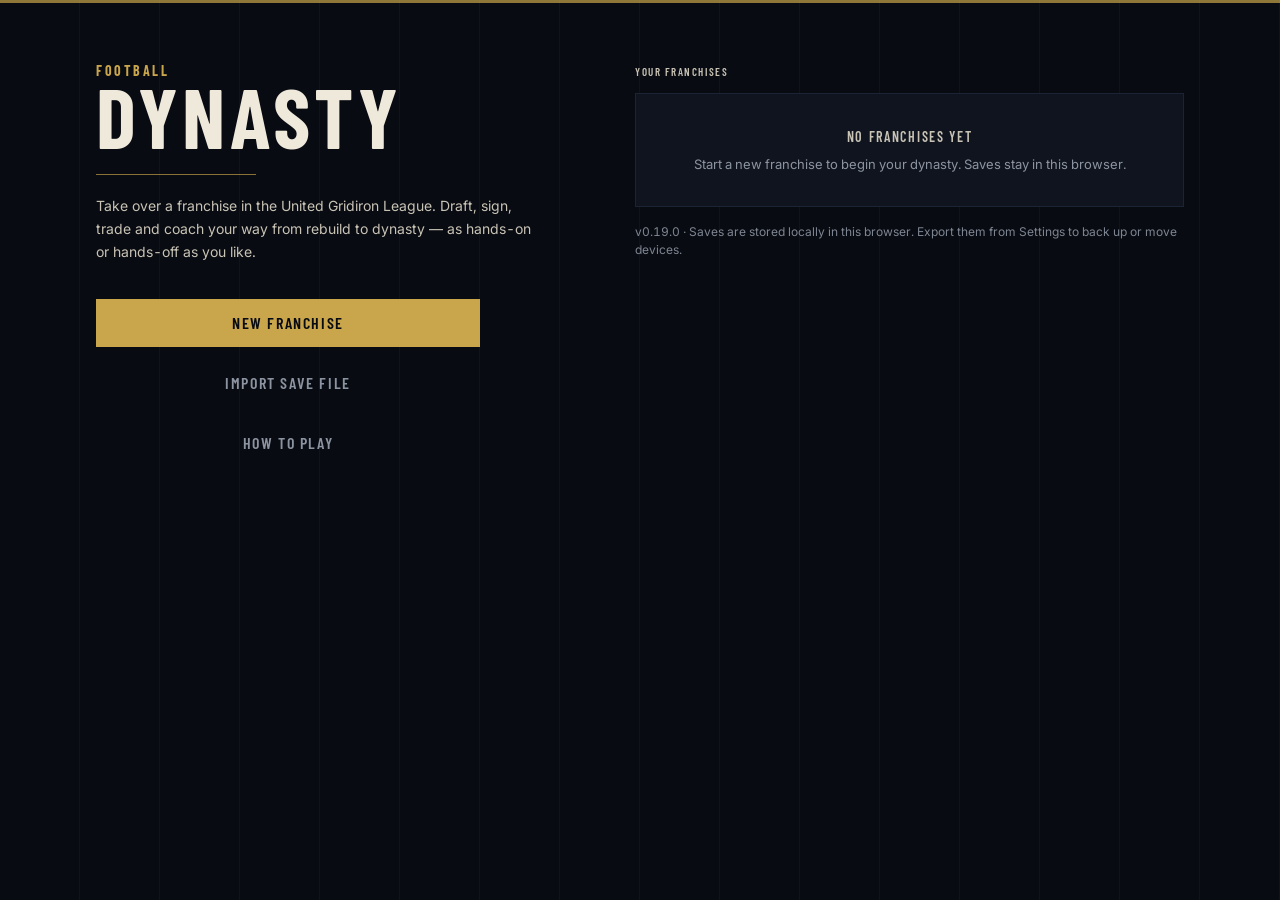
==== commit c9684c27: "Deploy 0.19.0 (source df98af1)" ====
--- a/index.html
+++ b/index.html
@@ -6,11 +6,11 @@
     <meta name="theme-color" content="#0b0f17" />
     <link rel="icon" type="image/svg+xml" href="./favicon.svg" />
     <title>Football Dynasty</title>
-    <script type="module" crossorigin src="./assets/index-BUyNWDW7.js"></script>
+    <script type="module" crossorigin src="./assets/index-C9DiFMDi.js"></script>
     <link rel="modulepreload" crossorigin href="./assets/react-W1izUqcL.js">
-    <link rel="modulepreload" crossorigin href="./assets/game-DY3b_FaP.js">
+    <link rel="modulepreload" crossorigin href="./assets/game-B9KyxKSy.js">
     <link rel="modulepreload" crossorigin href="./assets/data-CMRe43um.js">
-    <link rel="stylesheet" crossorigin href="./assets/index-CJGxnozn.css">
+    <link rel="stylesheet" crossorigin href="./assets/index-CSAb4_O3.css">
   </head>
   <body>
     <div id="root"></div>
--- a/assets/index-CSAb4_O3.css
+++ b/assets/index-CSAb4_O3.css
@@ -0,0 +1 @@
+@font-face{font-family:Barlow Condensed;font-style:normal;font-display:swap;font-weight:500;src:url(./barlow-condensed-vietnamese-500-normal-DjeaNLFD.woff2) format("woff2"),url(./barlow-condensed-vietnamese-500-normal-CsrJDWc5.woff) format("woff");unicode-range:U+0102-0103,U+0110-0111,U+0128-0129,U+0168-0169,U+01A0-01A1,U+01AF-01B0,U+0300-0301,U+0303-0304,U+0308-0309,U+0323,U+0329,U+1EA0-1EF9,U+20AB}@font-face{font-family:Barlow Condensed;font-style:normal;font-display:swap;font-weight:500;src:url(./barlow-condensed-latin-ext-500-normal-yA5ONLQ9.woff2) format("woff2"),url(./barlow-condensed-latin-ext-500-normal-B1RE8WP7.woff) format("woff");unicode-range:U+0100-02BA,U+02BD-02C5,U+02C7-02CC,U+02CE-02D7,U+02DD-02FF,U+0304,U+0308,U+0329,U+1D00-1DBF,U+1E00-1E9F,U+1EF2-1EFF,U+2020,U+20A0-20AB,U+20AD-20C0,U+2113,U+2C60-2C7F,U+A720-A7FF}@font-face{font-family:Barlow Condensed;font-style:normal;font-display:swap;font-weight:500;src:url(./barlow-condensed-latin-500-normal-BgYH2mbd.woff2) format("woff2"),url(./barlow-condensed-latin-500-normal-HIEiP5Ov.woff) format("woff");unicode-range:U+0000-00FF,U+0131,U+0152-0153,U+02BB-02BC,U+02C6,U+02DA,U+02DC,U+0304,U+0308,U+0329,U+2000-206F,U+20AC,U+2122,U+2191,U+2193,U+2212,U+2215,U+FEFF,U+FFFD}@font-face{font-family:Barlow Condensed;font-style:normal;font-display:swap;font-weight:600;src:url(./barlow-condensed-vietnamese-600-normal-A5AYRdjN.woff2) format("woff2"),url(./barlow-condensed-vietnamese-600-normal-CNlPk46_.woff) format("woff");unicode-range:U+0102-0103,U+0110-0111,U+0128-0129,U+0168-0169,U+01A0-01A1,U+01AF-01B0,U+0300-0301,U+0303-0304,U+0308-0309,U+0323,U+0329,U+1EA0-1EF9,U+20AB}@font-face{font-family:Barlow Condensed;font-style:normal;font-display:swap;font-weight:600;src:url(./barlow-condensed-latin-ext-600-normal-18ESti3H.woff2) format("woff2"),url(./barlow-condensed-latin-ext-600-normal-Clv9cIcR.woff) format("woff");unicode-range:U+0100-02BA,U+02BD-02C5,U+02C7-02CC,U+02CE-02D7,U+02DD-02FF,U+0304,U+0308,U+0329,U+1D00-1DBF,U+1E00-1E9F,U+1EF2-1EFF,U+2020,U+20A0-20AB,U+20AD-20C0,U+2113,U+2C60-2C7F,U+A720-A7FF}@font-face{font-family:Barlow Condensed;font-style:normal;font-display:swap;font-weight:600;src:url(./barlow-condensed-latin-600-normal-DepVgxBB.woff2) format("woff2"),url(./barlow-condensed-latin-600-normal-BFJEwTuo.woff) format("woff");unicode-range:U+0000-00FF,U+0131,U+0152-0153,U+02BB-02BC,U+02C6,U+02DA,U+02DC,U+0304,U+0308,U+0329,U+2000-206F,U+20AC,U+2122,U+2191,U+2193,U+2212,U+2215,U+FEFF,U+FFFD}@font-face{font-family:Barlow Condensed;font-style:normal;font-display:swap;font-weight:700;src:url(./barlow-condensed-vietnamese-700-normal-DYeBwlKR.woff2) format("woff2"),url(./barlow-condensed-vietnamese-700-normal-DhIzd8Tb.woff) format("woff");unicode-range:U+0102-0103,U+0110-0111,U+0128-0129,U+0168-0169,U+01A0-01A1,U+01AF-01B0,U+0300-0301,U+0303-0304,U+0308-0309,U+0323,U+0329,U+1EA0-1EF9,U+20AB}@font-face{font-family:Barlow Condensed;font-style:normal;font-display:swap;font-weight:700;src:url(./barlow-condensed-latin-ext-700-normal-CwuXbfVR.woff2) format("woff2"),url(./barlow-condensed-latin-ext-700-normal-BIHFfxf0.woff) format("woff");unicode-range:U+0100-02BA,U+02BD-02C5,U+02C7-02CC,U+02CE-02D7,U+02DD-02FF,U+0304,U+0308,U+0329,U+1D00-1DBF,U+1E00-1E9F,U+1EF2-1EFF,U+2020,U+20A0-20AB,U+20AD-20C0,U+2113,U+2C60-2C7F,U+A720-A7FF}@font-face{font-family:Barlow Condensed;font-style:normal;font-display:swap;font-weight:700;src:url(./barlow-condensed-latin-700-normal-v1xN8_Wq.woff2) format("woff2"),url(./barlow-condensed-latin-700-normal-Dmwat-ge.woff) format("woff");unicode-range:U+0000-00FF,U+0131,U+0152-0153,U+02BB-02BC,U+02C6,U+02DA,U+02DC,U+0304,U+0308,U+0329,U+2000-206F,U+20AC,U+2122,U+2191,U+2193,U+2212,U+2215,U+FEFF,U+FFFD}@font-face{font-family:Inter Variable;font-style:normal;font-display:swap;font-weight:100 900;src:url(./inter-cyrillic-ext-wght-normal-BOeWTOD4.woff2) format("woff2-variations");unicode-range:U+0460-052F,U+1C80-1C8A,U+20B4,U+2DE0-2DFF,U+A640-A69F,U+FE2E-FE2F}@font-face{font-family:Inter Variable;font-style:normal;font-display:swap;font-weight:100 900;src:url(./inter-cyrillic-wght-normal-DqGufNeO.woff2) format("woff2-variations");unicode-range:U+0301,U+0400-045F,U+0490-0491,U+04B0-04B1,U+2116}@font-face{font-family:Inter Variable;font-style:normal;font-display:swap;font-weight:100 900;src:url(./inter-greek-ext-wght-normal-DlzME5K_.woff2) format("woff2-variations");unicode-range:U+1F00-1FFF}@font-face{font-family:Inter Variable;font-style:normal;font-display:swap;font-weight:100 900;src:url(./inter-greek-wght-normal-CkhJZR-_.woff2) format("woff2-variations");unicode-range:U+0370-0377,U+037A-037F,U+0384-038A,U+038C,U+038E-03A1,U+03A3-03FF}@font-face{font-family:Inter Variable;font-style:normal;font-display:swap;font-weight:100 900;src:url(./inter-vietnamese-wght-normal-CBcvBZtf.woff2) format("woff2-variations");unicode-range:U+0102-0103,U+0110-0111,U+0128-0129,U+0168-0169,U+01A0-01A1,U+01AF-01B0,U+0300-0301,U+0303-0304,U+0308-0309,U+0323,U+0329,U+1EA0-1EF9,U+20AB}@font-face{font-family:Inter Variable;font-style:normal;font-display:swap;font-weight:100 900;src:url(./inter-latin-ext-wght-normal-DO1Apj_S.woff2) format("woff2-variations");unicode-range:U+0100-02BA,U+02BD-02C5,U+02C7-02CC,U+02CE-02D7,U+02DD-02FF,U+0304,U+0308,U+0329,U+1D00-1DBF,U+1E00-1E9F,U+1EF2-1EFF,U+2020,U+20A0-20AB,U+20AD-20C0,U+2113,U+2C60-2C7F,U+A720-A7FF}@font-face{font-family:Inter Variable;font-style:normal;font-display:swap;font-weight:100 900;src:url(./inter-latin-wght-normal-Dx4kXJAl.woff2) format("woff2-variations");unicode-range:U+0000-00FF,U+0131,U+0152-0153,U+02BB-02BC,U+02C6,U+02DA,U+02DC,U+0304,U+0308,U+0329,U+2000-206F,U+20AC,U+2122,U+2191,U+2193,U+2212,U+2215,U+FEFF,U+FFFD}*,:before,:after{--tw-border-spacing-x: 0;--tw-border-spacing-y: 0;--tw-translate-x: 0;--tw-translate-y: 0;--tw-rotate: 0;--tw-skew-x: 0;--tw-skew-y: 0;--tw-scale-x: 1;--tw-scale-y: 1;--tw-pan-x: ;--tw-pan-y: ;--tw-pinch-zoom: ;--tw-scroll-snap-strictness: proximity;--tw-gradient-from-position: ;--tw-gradient-via-position: ;--tw-gradient-to-position: ;--tw-ordinal: ;--tw-slashed-zero: ;--tw-numeric-figure: ;--tw-numeric-spacing: ;--tw-numeric-fraction: ;--tw-ring-inset: ;--tw-ring-offset-width: 0px;--tw-ring-offset-color: #fff;--tw-ring-color: rgb(59 130 246 / .5);--tw-ring-offset-shadow: 0 0 #0000;--tw-ring-shadow: 0 0 #0000;--tw-shadow: 0 0 #0000;--tw-shadow-colored: 0 0 #0000;--tw-blur: ;--tw-brightness: ;--tw-contrast: ;--tw-grayscale: ;--tw-hue-rotate: ;--tw-invert: ;--tw-saturate: ;--tw-sepia: ;--tw-drop-shadow: ;--tw-backdrop-blur: ;--tw-backdrop-brightness: ;--tw-backdrop-contrast: ;--tw-backdrop-grayscale: ;--tw-backdrop-hue-rotate: ;--tw-backdrop-invert: ;--tw-backdrop-opacity: ;--tw-backdrop-saturate: ;--tw-backdrop-sepia: ;--tw-contain-size: ;--tw-contain-layout: ;--tw-contain-paint: ;--tw-contain-style: }::backdrop{--tw-border-spacing-x: 0;--tw-border-spacing-y: 0;--tw-translate-x: 0;--tw-translate-y: 0;--tw-rotate: 0;--tw-skew-x: 0;--tw-skew-y: 0;--tw-scale-x: 1;--tw-scale-y: 1;--tw-pan-x: ;--tw-pan-y: ;--tw-pinch-zoom: ;--tw-scroll-snap-strictness: proximity;--tw-gradient-from-position: ;--tw-gradient-via-position: ;--tw-gradient-to-position: ;--tw-ordinal: ;--tw-slashed-zero: ;--tw-numeric-figure: ;--tw-numeric-spacing: ;--tw-numeric-fraction: ;--tw-ring-inset: ;--tw-ring-offset-width: 0px;--tw-ring-offset-color: #fff;--tw-ring-color: rgb(59 130 246 / .5);--tw-ring-offset-shadow: 0 0 #0000;--tw-ring-shadow: 0 0 #0000;--tw-shadow: 0 0 #0000;--tw-shadow-colored: 0 0 #0000;--tw-blur: ;--tw-brightness: ;--tw-contrast: ;--tw-grayscale: ;--tw-hue-rotate: ;--tw-invert: ;--tw-saturate: ;--tw-sepia: ;--tw-drop-shadow: ;--tw-backdrop-blur: ;--tw-backdrop-brightness: ;--tw-backdrop-contrast: ;--tw-backdrop-grayscale: ;--tw-backdrop-hue-rotate: ;--tw-backdrop-invert: ;--tw-backdrop-opacity: ;--tw-backdrop-saturate: ;--tw-backdrop-sepia: ;--tw-contain-size: ;--tw-contain-layout: ;--tw-contain-paint: ;--tw-contain-style: }*,:before,:after{box-sizing:border-box;border-width:0;border-style:solid;border-color:#e5e7eb}:before,:after{--tw-content: ""}html,:host{line-height:1.5;-webkit-text-size-adjust:100%;-moz-tab-size:4;-o-tab-size:4;tab-size:4;font-family:Inter Variable,Inter,system-ui,sans-serif;font-feature-settings:normal;font-variation-settings:normal;-webkit-tap-highlight-color:transparent}body{margin:0;line-height:inherit}hr{height:0;color:inherit;border-top-width:1px}abbr:where([title]){-webkit-text-decoration:underline dotted;text-decoration:underline dotted}h1,h2,h3,h4,h5,h6{font-size:inherit;font-weight:inherit}a{color:inherit;text-decoration:inherit}b,strong{font-weight:bolder}code,kbd,samp,pre{font-family:ui-monospace,SFMono-Regular,Menlo,Monaco,Consolas,Liberation Mono,Courier New,monospace;font-feature-settings:normal;font-variation-settings:normal;font-size:1em}small{font-size:80%}sub,sup{font-size:75%;line-height:0;position:relative;vertical-align:baseline}sub{bottom:-.25em}sup{top:-.5em}table{text-indent:0;border-color:inherit;border-collapse:collapse}button,input,optgroup,select,textarea{font-family:inherit;font-feature-settings:inherit;font-variation-settings:inherit;font-size:100%;font-weight:inherit;line-height:inherit;letter-spacing:inherit;color:inherit;margin:0;padding:0}button,select{text-transform:none}button,input:where([type=button]),input:where([type=reset]),input:where([type=submit]){-webkit-appearance:button;background-color:transparent;background-image:none}:-moz-focusring{outline:auto}:-moz-ui-invalid{box-shadow:none}progress{vertical-align:baseline}::-webkit-inner-spin-button,::-webkit-outer-spin-button{height:auto}[type=search]{-webkit-appearance:textfield;outline-offset:-2px}::-webkit-search-decoration{-webkit-appearance:none}::-webkit-file-upload-button{-webkit-appearance:button;font:inherit}summary{display:list-item}blockquote,dl,dd,h1,h2,h3,h4,h5,h6,hr,figure,p,pre{margin:0}fieldset{margin:0;padding:0}legend{padding:0}ol,ul,menu{list-style:none;margin:0;padding:0}dialog{padding:0}textarea{resize:vertical}input::-moz-placeholder,textarea::-moz-placeholder{opacity:1;color:#9ca3af}input::placeholder,textarea::placeholder{opacity:1;color:#9ca3af}button,[role=button]{cursor:pointer}:disabled{cursor:default}img,svg,video,canvas,audio,iframe,embed,object{display:block;vertical-align:middle}img,video{max-width:100%;height:auto}[hidden]:where(:not([hidden=until-found])){display:none}html,body,#root{height:100%}body{--tw-bg-opacity: 1;background-color:rgb(11 15 23 / var(--tw-bg-opacity, 1));font-family:Inter Variable,Inter,system-ui,sans-serif;--tw-text-opacity: 1;color:rgb(239 233 220 / var(--tw-text-opacity, 1));-webkit-font-smoothing:antialiased;-moz-osx-font-smoothing:grayscale;font-size:14px;font-feature-settings:"tnum" 1,"cv11" 1}::-moz-selection{background:#c9a54c59}::selection{background:#c9a54c59}*{scrollbar-width:thin;scrollbar-color:#33415a transparent}button{-webkit-tap-highlight-color:transparent}:focus-visible{outline:2px solid #c9a54c;outline-offset:2px}.label{font-family:Barlow Condensed,Arial Narrow,sans-serif;font-size:11px;font-weight:600;text-transform:uppercase;letter-spacing:.14em;--tw-text-opacity: 1;color:rgb(141 148 161 / var(--tw-text-opacity, 1))}.num{font-variant-numeric:tabular-nums}.panel{border-width:1px;--tw-border-opacity: 1;border-color:rgb(27 36 51 / var(--tw-border-opacity, 1));--tw-bg-opacity: 1;background-color:rgb(15 20 30 / var(--tw-bg-opacity, 1))}.panel-head{display:flex;height:2.5rem;align-items:center;justify-content:space-between;gap:.75rem;border-bottom-width:1px;--tw-border-opacity: 1;border-color:rgb(27 36 51 / var(--tw-border-opacity, 1));padding-left:1rem;padding-right:1rem}.panel-title{font-family:Barlow Condensed,Arial Narrow,sans-serif;font-size:13px;font-weight:600;text-transform:uppercase;letter-spacing:.12em;--tw-text-opacity: 1;color:rgb(201 195 182 / var(--tw-text-opacity, 1))}.chip{height:1.75rem;border-width:1px;--tw-border-opacity: 1;border-color:rgb(36 48 68 / var(--tw-border-opacity, 1));padding-left:.625rem;padding-right:.625rem;font-family:Barlow Condensed,Arial Narrow,sans-serif;font-size:12px;font-weight:600;text-transform:uppercase;letter-spacing:.08em;--tw-text-opacity: 1;color:rgb(141 148 161 / var(--tw-text-opacity, 1));transition-property:color,background-color,border-color,text-decoration-color,fill,stroke;transition-timing-function:cubic-bezier(.4,0,.2,1);transition-duration:.15s}.chip:hover{--tw-text-opacity: 1;color:rgb(239 233 220 / var(--tw-text-opacity, 1))}.chip:disabled{cursor:not-allowed;opacity:.4}.chip-on{--tw-border-opacity: 1;border-color:rgb(138 113 54 / var(--tw-border-opacity, 1));background-color:#c9a54c1a;--tw-text-opacity: 1;color:rgb(227 196 110 / var(--tw-text-opacity, 1))}.chip-on:hover{--tw-text-opacity: 1;color:rgb(227 196 110 / var(--tw-text-opacity, 1))}.link{cursor:pointer;--tw-text-opacity: 1;color:rgb(239 233 220 / var(--tw-text-opacity, 1));transition-property:color,background-color,border-color,text-decoration-color,fill,stroke;transition-timing-function:cubic-bezier(.4,0,.2,1);transition-duration:.15s}.link:hover{--tw-text-opacity: 1;color:rgb(227 196 110 / var(--tw-text-opacity, 1))}p .link,li .link{text-decoration-line:underline;text-decoration-color:#8a7136;text-underline-offset:2px}.table-fd{width:100%;border-collapse:collapse;text-align:left}.table-fd th{font-family:Barlow Condensed,Arial Narrow,sans-serif;font-size:11px;text-transform:uppercase;letter-spacing:.14em;--tw-text-opacity: 1;color:rgb(141 148 161 / var(--tw-text-opacity, 1));position:sticky;top:0;z-index:1;height:2.25rem;white-space:nowrap;border-bottom-width:1px;--tw-border-opacity: 1;border-color:rgb(27 36 51 / var(--tw-border-opacity, 1));--tw-bg-opacity: 1;background-color:rgb(15 20 30 / var(--tw-bg-opacity, 1));padding-left:.75rem;padding-right:.75rem;font-weight:600}.table-fd td{height:2.5rem;white-space:nowrap;border-bottom-width:1px;--tw-border-opacity: 1;border-color:rgb(22 30 44 / var(--tw-border-opacity, 1));padding-left:.75rem;padding-right:.75rem}.table-fd tbody tr{transition-property:color,background-color,border-color,text-decoration-color,fill,stroke;transition-timing-function:cubic-bezier(.4,0,.2,1);transition-duration:.15s}.table-fd tbody tr:hover{--tw-bg-opacity: 1;background-color:rgb(18 25 37 / var(--tw-bg-opacity, 1))}.sr-only{position:absolute;width:1px;height:1px;padding:0;margin:-1px;overflow:hidden;clip:rect(0,0,0,0);white-space:nowrap;border-width:0}.pointer-events-none{pointer-events:none}.visible{visibility:visible}.collapse{visibility:collapse}.static{position:static}.fixed{position:fixed}.absolute{position:absolute}.relative{position:relative}.sticky{position:sticky}.inset-0{top:0;right:0;bottom:0;left:0}.inset-x-0{left:0;right:0}.inset-y-0{top:0;bottom:0}.inset-y-\[-3px\]{top:-3px;bottom:-3px}.-bottom-\[3px\]{bottom:-3px}.-bottom-px{bottom:-1px}.-top-1{top:-.25rem}.-top-\[3px\]{top:-3px}.bottom-2{bottom:.5rem}.bottom-4{bottom:1rem}.bottom-\[-3px\]{bottom:-3px}.left-0{left:0}.left-1\/2{left:50%}.left-2{left:.5rem}.left-\[22px\]{left:22px}.left-\[3px\]{left:3px}.right-0{right:0}.right-2{right:.5rem}.right-4{right:1rem}.top-0{top:0}.top-10{top:2.5rem}.top-2{top:.5rem}.top-4{top:1rem}.top-8{top:2rem}.top-\[-3px\]{top:-3px}.top-\[3px\]{top:3px}.z-30{z-index:30}.z-40{z-index:40}.z-50{z-index:50}.z-\[1\]{z-index:1}.z-\[60\]{z-index:60}.z-\[80\]{z-index:80}.z-\[85\]{z-index:85}.z-\[90\]{z-index:90}.col-span-2{grid-column:span 2 / span 2}.-mx-5{margin-left:-1.25rem;margin-right:-1.25rem}.-my-5{margin-top:-1.25rem;margin-bottom:-1.25rem}.mx-2{margin-left:.5rem;margin-right:.5rem}.mx-auto{margin-left:auto;margin-right:auto}.-mb-2{margin-bottom:-.5rem}.-ml-px{margin-left:-1px}.-mt-0\.5{margin-top:-.125rem}.-mt-1{margin-top:-.25rem}.-mt-2{margin-top:-.5rem}.mb-0\.5{margin-bottom:.125rem}.mb-1{margin-bottom:.25rem}.mb-1\.5{margin-bottom:.375rem}.mb-2{margin-bottom:.5rem}.mb-3{margin-bottom:.75rem}.mb-4{margin-bottom:1rem}.ml-0\.5{margin-left:.125rem}.ml-1{margin-left:.25rem}.ml-1\.5{margin-left:.375rem}.ml-2{margin-left:.5rem}.ml-3{margin-left:.75rem}.ml-4{margin-left:1rem}.ml-auto{margin-left:auto}.mr-1{margin-right:.25rem}.mr-1\.5{margin-right:.375rem}.mr-2{margin-right:.5rem}.mt-0\.5{margin-top:.125rem}.mt-1{margin-top:.25rem}.mt-1\.5{margin-top:.375rem}.mt-10{margin-top:2.5rem}.mt-2{margin-top:.5rem}.mt-2\.5{margin-top:.625rem}.mt-3{margin-top:.75rem}.mt-4{margin-top:1rem}.mt-5{margin-top:1.25rem}.mt-6{margin-top:1.5rem}.mt-9{margin-top:2.25rem}.\!block{display:block!important}.block{display:block}.inline-block{display:inline-block}.inline{display:inline}.flex{display:flex}.inline-flex{display:inline-flex}.table{display:table}.grid{display:grid}.contents{display:contents}.hidden{display:none}.h-1\.5{height:.375rem}.h-10{height:2.5rem}.h-11{height:2.75rem}.h-12{height:3rem}.h-14{height:3.5rem}.h-16{height:4rem}.h-2{height:.5rem}.h-20{height:5rem}.h-4{height:1rem}.h-5{height:1.25rem}.h-6{height:1.5rem}.h-7{height:1.75rem}.h-8{height:2rem}.h-9{height:2.25rem}.h-\[10px\]{height:10px}.h-\[20px\]{height:20px}.h-\[22px\]{height:22px}.h-\[2px\]{height:2px}.h-\[3px\]{height:3px}.h-\[4px\]{height:4px}.h-\[58px\]{height:58px}.h-\[5px\]{height:5px}.h-\[6px\]{height:6px}.h-\[8px\]{height:8px}.h-auto{height:auto}.h-full{height:100%}.h-px{height:1px}.max-h-\[320px\]{max-height:320px}.max-h-\[340px\]{max-height:340px}.max-h-\[480px\]{max-height:480px}.max-h-\[520px\]{max-height:520px}.max-h-\[560px\]{max-height:560px}.max-h-\[62vh\]{max-height:62vh}.max-h-\[65vh\]{max-height:65vh}.max-h-\[70vh\]{max-height:70vh}.max-h-\[90vh\]{max-height:90vh}.min-h-\[1\.25em\]{min-height:1.25em}.min-h-full{min-height:100%}.w-1\/2{width:50%}.w-1\/3{width:33.333333%}.w-10{width:2.5rem}.w-11{width:2.75rem}.w-12{width:3rem}.w-14{width:3.5rem}.w-16{width:4rem}.w-2{width:.5rem}.w-20{width:5rem}.w-24{width:6rem}.w-3{width:.75rem}.w-4{width:1rem}.w-40{width:10rem}.w-5{width:1.25rem}.w-56{width:14rem}.w-6{width:1.5rem}.w-7{width:1.75rem}.w-8{width:2rem}.w-9{width:2.25rem}.w-\[232px\]{width:232px}.w-\[2px\]{width:2px}.w-\[30px\]{width:30px}.w-\[38\%\]{width:38%}.w-\[3px\]{width:3px}.w-\[4px\]{width:4px}.w-\[6px\]{width:6px}.w-\[86px\]{width:86px}.w-\[min\(360px\,90vw\)\]{width:min(360px,90vw)}.w-\[min\(360px\,calc\(100vw-32px\)\)\]{width:min(360px,calc(100vw - 32px))}.w-\[min\(380px\,calc\(100vw-32px\)\)\]{width:min(380px,calc(100vw - 32px))}.w-full{width:100%}.w-px{width:1px}.min-w-0{min-width:0px}.min-w-\[10px\]{min-width:10px}.min-w-\[120px\]{min-width:120px}.min-w-\[150px\]{min-width:150px}.min-w-\[160px\]{min-width:160px}.min-w-\[180px\]{min-width:180px}.min-w-\[200px\]{min-width:200px}.min-w-\[220px\]{min-width:220px}.min-w-\[240px\]{min-width:240px}.min-w-\[40px\]{min-width:40px}.min-w-\[80px\]{min-width:80px}.max-w-2xl{max-width:42rem}.max-w-3xl{max-width:48rem}.max-w-6xl{max-width:72rem}.max-w-\[1400px\]{max-width:1400px}.max-w-\[140px\]{max-width:140px}.max-w-\[1440px\]{max-width:1440px}.max-w-\[170px\]{max-width:170px}.max-w-\[180px\]{max-width:180px}.max-w-\[260px\]{max-width:260px}.max-w-\[28px\]{max-width:28px}.max-w-full{max-width:100%}.max-w-md{max-width:28rem}.max-w-sm{max-width:24rem}.max-w-xl{max-width:36rem}.flex-1{flex:1 1 0%}.shrink-0{flex-shrink:0}.grow{flex-grow:1}.basis-full{flex-basis:100%}.-translate-x-full{--tw-translate-x: -100%;transform:translate(var(--tw-translate-x),var(--tw-translate-y)) rotate(var(--tw-rotate)) skew(var(--tw-skew-x)) skewY(var(--tw-skew-y)) scaleX(var(--tw-scale-x)) scaleY(var(--tw-scale-y))}.translate-x-0{--tw-translate-x: 0px;transform:translate(var(--tw-translate-x),var(--tw-translate-y)) rotate(var(--tw-rotate)) skew(var(--tw-skew-x)) skewY(var(--tw-skew-y)) scaleX(var(--tw-scale-x)) scaleY(var(--tw-scale-y))}.transform{transform:translate(var(--tw-translate-x),var(--tw-translate-y)) rotate(var(--tw-rotate)) skew(var(--tw-skew-x)) skewY(var(--tw-skew-y)) scaleX(var(--tw-scale-x)) scaleY(var(--tw-scale-y))}@keyframes pulse{50%{opacity:.5}}.animate-pulse{animation:pulse 2s cubic-bezier(.4,0,.6,1) infinite}.cursor-pointer{cursor:pointer}.select-none{-webkit-user-select:none;-moz-user-select:none;user-select:none}.scroll-mt-20{scroll-margin-top:5rem}.list-disc{list-style-type:disc}.grid-cols-2{grid-template-columns:repeat(2,minmax(0,1fr))}.grid-cols-3{grid-template-columns:repeat(3,minmax(0,1fr))}.grid-cols-4{grid-template-columns:repeat(4,minmax(0,1fr))}.grid-cols-5{grid-template-columns:repeat(5,minmax(0,1fr))}.grid-cols-\[110px_minmax\(0\,1fr\)_32px\]{grid-template-columns:110px minmax(0,1fr) 32px}.grid-cols-\[120px_minmax\(0\,1fr\)_64px\]{grid-template-columns:120px minmax(0,1fr) 64px}.grid-cols-\[1fr_auto_1fr\]{grid-template-columns:1fr auto 1fr}.grid-cols-\[34px_minmax\(0\,1fr\)_120px_minmax\(0\,1fr\)_34px\]{grid-template-columns:34px minmax(0,1fr) 120px minmax(0,1fr) 34px}.grid-cols-\[48px_44px_minmax\(0\,140px\)_minmax\(0\,1fr\)_64px\]{grid-template-columns:48px 44px minmax(0,140px) minmax(0,1fr) 64px}.grid-cols-\[80px_minmax\(0\,1fr\)\]{grid-template-columns:80px minmax(0,1fr)}.grid-cols-\[auto_1fr\]{grid-template-columns:auto 1fr}.grid-cols-\[auto_minmax\(0\,1fr\)\]{grid-template-columns:auto minmax(0,1fr)}.grid-cols-\[minmax\(0\,1fr\)_auto\]{grid-template-columns:minmax(0,1fr) auto}.grid-cols-\[minmax\(0\,1fr\)_auto_minmax\(0\,1fr\)\]{grid-template-columns:minmax(0,1fr) auto minmax(0,1fr)}.flex-row-reverse{flex-direction:row-reverse}.flex-col{flex-direction:column}.flex-wrap{flex-wrap:wrap}.content-center{align-content:center}.content-start{align-content:flex-start}.items-start{align-items:flex-start}.items-end{align-items:flex-end}.items-center{align-items:center}.items-baseline{align-items:baseline}.items-stretch{align-items:stretch}.justify-end{justify-content:flex-end}.justify-center{justify-content:center}.justify-between{justify-content:space-between}.justify-items-end{justify-items:end}.gap-0\.5{gap:.125rem}.gap-1{gap:.25rem}.gap-1\.5{gap:.375rem}.gap-10{gap:2.5rem}.gap-2{gap:.5rem}.gap-2\.5{gap:.625rem}.gap-3{gap:.75rem}.gap-4{gap:1rem}.gap-5{gap:1.25rem}.gap-6{gap:1.5rem}.gap-8{gap:2rem}.gap-x-2{-moz-column-gap:.5rem;column-gap:.5rem}.gap-x-3{-moz-column-gap:.75rem;column-gap:.75rem}.gap-x-4{-moz-column-gap:1rem;column-gap:1rem}.gap-x-6{-moz-column-gap:1.5rem;column-gap:1.5rem}.gap-x-8{-moz-column-gap:2rem;column-gap:2rem}.gap-y-0\.5{row-gap:.125rem}.gap-y-1{row-gap:.25rem}.gap-y-2{row-gap:.5rem}.gap-y-3{row-gap:.75rem}.divide-x>:not([hidden])~:not([hidden]){--tw-divide-x-reverse: 0;border-right-width:calc(1px * var(--tw-divide-x-reverse));border-left-width:calc(1px * calc(1 - var(--tw-divide-x-reverse)))}.divide-y>:not([hidden])~:not([hidden]){--tw-divide-y-reverse: 0;border-top-width:calc(1px * calc(1 - var(--tw-divide-y-reverse)));border-bottom-width:calc(1px * var(--tw-divide-y-reverse))}.divide-ink-700>:not([hidden])~:not([hidden]){--tw-divide-opacity: 1;border-color:rgb(27 36 51 / var(--tw-divide-opacity, 1))}.divide-ink-750>:not([hidden])~:not([hidden]){--tw-divide-opacity: 1;border-color:rgb(22 30 44 / var(--tw-divide-opacity, 1))}.self-start{align-self:flex-start}.self-center{align-self:center}.self-stretch{align-self:stretch}.justify-self-start{justify-self:start}.overflow-auto{overflow:auto}.overflow-hidden{overflow:hidden}.overflow-x-auto{overflow-x:auto}.overflow-y-auto{overflow-y:auto}.truncate{overflow:hidden;text-overflow:ellipsis;white-space:nowrap}.whitespace-normal{white-space:normal}.whitespace-nowrap{white-space:nowrap}.break-words{overflow-wrap:break-word}.break-all{word-break:break-all}.border{border-width:1px}.border-2{border-width:2px}.border-x{border-left-width:1px;border-right-width:1px}.border-b{border-bottom-width:1px}.border-l{border-left-width:1px}.border-l-2{border-left-width:2px}.border-l-4{border-left-width:4px}.border-l-\[3px\]{border-left-width:3px}.border-r{border-right-width:1px}.border-t{border-top-width:1px}.border-bad{--tw-border-opacity: 1;border-color:rgb(209 96 90 / var(--tw-border-opacity, 1))}.border-bad\/40{border-color:#d1605a66}.border-bad\/50{border-color:#d1605a80}.border-current{border-color:currentColor}.border-gold{--tw-border-opacity: 1;border-color:rgb(201 165 76 / var(--tw-border-opacity, 1))}.border-gold-bright{--tw-border-opacity: 1;border-color:rgb(227 196 110 / var(--tw-border-opacity, 1))}.border-gold-dim{--tw-border-opacity: 1;border-color:rgb(138 113 54 / var(--tw-border-opacity, 1))}.border-gold-dim\/60{border-color:#8a713699}.border-good{--tw-border-opacity: 1;border-color:rgb(95 179 122 / var(--tw-border-opacity, 1))}.border-good\/40{border-color:#5fb37a66}.border-info{--tw-border-opacity: 1;border-color:rgb(108 155 210 / var(--tw-border-opacity, 1))}.border-info\/40{border-color:#6c9bd266}.border-ink-500{--tw-border-opacity: 1;border-color:rgb(51 65 90 / var(--tw-border-opacity, 1))}.border-ink-600{--tw-border-opacity: 1;border-color:rgb(36 48 68 / var(--tw-border-opacity, 1))}.border-ink-700{--tw-border-opacity: 1;border-color:rgb(27 36 51 / var(--tw-border-opacity, 1))}.border-ink-750{--tw-border-opacity: 1;border-color:rgb(22 30 44 / var(--tw-border-opacity, 1))}.border-warn{--tw-border-opacity: 1;border-color:rgb(217 164 65 / var(--tw-border-opacity, 1))}.border-warn\/40{border-color:#d9a44166}.border-warn\/50{border-color:#d9a44180}.border-l-bad{--tw-border-opacity: 1;border-left-color:rgb(209 96 90 / var(--tw-border-opacity, 1))}.border-l-gold{--tw-border-opacity: 1;border-left-color:rgb(201 165 76 / var(--tw-border-opacity, 1))}.border-l-good{--tw-border-opacity: 1;border-left-color:rgb(95 179 122 / var(--tw-border-opacity, 1))}.bg-bad{--tw-bg-opacity: 1;background-color:rgb(209 96 90 / var(--tw-bg-opacity, 1))}.bg-bad\/20{background-color:#d1605a33}.bg-bad\/\[0\.06\]{background-color:#d1605a0f}.bg-bone{--tw-bg-opacity: 1;background-color:rgb(239 233 220 / var(--tw-bg-opacity, 1))}.bg-bone-dim\/60{background-color:#c9c3b699}.bg-bone\/50{background-color:#efe9dc80}.bg-bone\/60{background-color:#efe9dc99}.bg-gold{--tw-bg-opacity: 1;background-color:rgb(201 165 76 / var(--tw-bg-opacity, 1))}.bg-gold-bright{--tw-bg-opacity: 1;background-color:rgb(227 196 110 / var(--tw-bg-opacity, 1))}.bg-gold-dim{--tw-bg-opacity: 1;background-color:rgb(138 113 54 / var(--tw-bg-opacity, 1))}.bg-gold\/10{background-color:#c9a54c1a}.bg-gold\/25{background-color:#c9a54c40}.bg-gold\/5{background-color:#c9a54c0d}.bg-gold\/70{background-color:#c9a54cb3}.bg-gold\/80{background-color:#c9a54ccc}.bg-gold\/\[0\.04\]{background-color:#c9a54c0a}.bg-gold\/\[0\.05\]{background-color:#c9a54c0d}.bg-gold\/\[0\.06\]{background-color:#c9a54c0f}.bg-gold\/\[0\.07\]{background-color:#c9a54c12}.bg-gold\/\[0\.08\]{background-color:#c9a54c14}.bg-good{--tw-bg-opacity: 1;background-color:rgb(95 179 122 / var(--tw-bg-opacity, 1))}.bg-good\/20{background-color:#5fb37a33}.bg-good\/70{background-color:#5fb37ab3}.bg-info{--tw-bg-opacity: 1;background-color:rgb(108 155 210 / var(--tw-bg-opacity, 1))}.bg-info\/\[0\.06\]{background-color:#6c9bd20f}.bg-ink-500{--tw-bg-opacity: 1;background-color:rgb(51 65 90 / var(--tw-bg-opacity, 1))}.bg-ink-600{--tw-bg-opacity: 1;background-color:rgb(36 48 68 / var(--tw-bg-opacity, 1))}.bg-ink-700{--tw-bg-opacity: 1;background-color:rgb(27 36 51 / var(--tw-bg-opacity, 1))}.bg-ink-750{--tw-bg-opacity: 1;background-color:rgb(22 30 44 / var(--tw-bg-opacity, 1))}.bg-ink-800{--tw-bg-opacity: 1;background-color:rgb(18 25 37 / var(--tw-bg-opacity, 1))}.bg-ink-800\/40{background-color:#12192566}.bg-ink-850{--tw-bg-opacity: 1;background-color:rgb(15 20 30 / var(--tw-bg-opacity, 1))}.bg-ink-900{--tw-bg-opacity: 1;background-color:rgb(11 15 23 / var(--tw-bg-opacity, 1))}.bg-ink-900\/95{background-color:#0b0f17f2}.bg-ink-950{--tw-bg-opacity: 1;background-color:rgb(8 11 17 / var(--tw-bg-opacity, 1))}.bg-ink-950\/70{background-color:#080b11b3}.bg-ink-950\/75{background-color:#080b11bf}.bg-mute{--tw-bg-opacity: 1;background-color:rgb(141 148 161 / var(--tw-bg-opacity, 1))}.bg-warn{--tw-bg-opacity: 1;background-color:rgb(217 164 65 / var(--tw-bg-opacity, 1))}.p-0{padding:0}.p-2{padding:.5rem}.p-3{padding:.75rem}.p-4{padding:1rem}.p-5{padding:1.25rem}.p-6{padding:1.5rem}.p-8{padding:2rem}.px-1{padding-left:.25rem;padding-right:.25rem}.px-1\.5{padding-left:.375rem;padding-right:.375rem}.px-2{padding-left:.5rem;padding-right:.5rem}.px-2\.5{padding-left:.625rem;padding-right:.625rem}.px-3{padding-left:.75rem;padding-right:.75rem}.px-3\.5{padding-left:.875rem;padding-right:.875rem}.px-4{padding-left:1rem;padding-right:1rem}.px-5{padding-left:1.25rem;padding-right:1.25rem}.px-6{padding-left:1.5rem;padding-right:1.5rem}.py-0\.5{padding-top:.125rem;padding-bottom:.125rem}.py-1{padding-top:.25rem;padding-bottom:.25rem}.py-1\.5{padding-top:.375rem;padding-bottom:.375rem}.py-10{padding-top:2.5rem;padding-bottom:2.5rem}.py-2{padding-top:.5rem;padding-bottom:.5rem}.py-2\.5{padding-top:.625rem;padding-bottom:.625rem}.py-3{padding-top:.75rem;padding-bottom:.75rem}.py-3\.5{padding-top:.875rem;padding-bottom:.875rem}.py-4{padding-top:1rem;padding-bottom:1rem}.py-5{padding-top:1.25rem;padding-bottom:1.25rem}.py-6{padding-top:1.5rem;padding-bottom:1.5rem}.py-8{padding-top:2rem;padding-bottom:2rem}.pb-1{padding-bottom:.25rem}.pb-5{padding-bottom:1.25rem}.pl-0{padding-left:0}.pl-1{padding-left:.25rem}.pl-3{padding-left:.75rem}.pl-4{padding-left:1rem}.pl-5{padding-left:1.25rem}.pr-2{padding-right:.5rem}.pr-3{padding-right:.75rem}.pr-4{padding-right:1rem}.pt-1{padding-top:.25rem}.pt-2{padding-top:.5rem}.pt-3{padding-top:.75rem}.pt-4{padding-top:1rem}.pt-5{padding-top:1.25rem}.text-left{text-align:left}.text-center{text-align:center}.text-right{text-align:right}.-indent-3{text-indent:-.75rem}.align-middle{vertical-align:middle}.font-display{font-family:Barlow Condensed,Arial Narrow,sans-serif}.font-mono{font-family:ui-monospace,SFMono-Regular,Menlo,Monaco,Consolas,Liberation Mono,Courier New,monospace}.text-\[56px\]{font-size:56px}.text-\[64px\]{font-size:64px}.text-fd-2xl{font-size:20px}.text-fd-2xs{font-size:11px}.text-fd-3xl{font-size:22px}.text-fd-4xl{font-size:24px}.text-fd-base{font-size:13px}.text-fd-display{font-size:36px}.text-fd-display-sm{font-size:28px}.text-fd-hero{font-size:44px}.text-fd-lg{font-size:16px}.text-fd-md{font-size:14px}.text-fd-sm{font-size:12.5px}.text-fd-title{font-size:32px}.text-fd-xl{font-size:18px}.text-fd-xs{font-size:12px}.text-lg{font-size:1.125rem;line-height:1.75rem}.text-xl{font-size:1.25rem;line-height:1.75rem}.font-bold{font-weight:700}.font-medium{font-weight:500}.font-semibold{font-weight:600}.uppercase{text-transform:uppercase}.ordinal{--tw-ordinal: ordinal;font-variant-numeric:var(--tw-ordinal) var(--tw-slashed-zero) var(--tw-numeric-figure) var(--tw-numeric-spacing) var(--tw-numeric-fraction)}.leading-none{line-height:1}.leading-relaxed{line-height:1.625}.leading-snug{line-height:1.375}.leading-tight{line-height:1.25}.tracking-\[0\.06em\]{letter-spacing:.06em}.tracking-\[0\.08em\]{letter-spacing:.08em}.tracking-\[0\.12em\]{letter-spacing:.12em}.tracking-\[0\.18em\]{letter-spacing:.18em}.tracking-\[0\.1em\]{letter-spacing:.1em}.tracking-\[0\.2em\]{letter-spacing:.2em}.tracking-wide{letter-spacing:.025em}.tracking-widest{letter-spacing:.1em}.text-bad{--tw-text-opacity: 1;color:rgb(209 96 90 / var(--tw-text-opacity, 1))}.text-bone{--tw-text-opacity: 1;color:rgb(239 233 220 / var(--tw-text-opacity, 1))}.text-bone-dim{--tw-text-opacity: 1;color:rgb(201 195 182 / var(--tw-text-opacity, 1))}.text-gold{--tw-text-opacity: 1;color:rgb(201 165 76 / var(--tw-text-opacity, 1))}.text-gold-bright{--tw-text-opacity: 1;color:rgb(227 196 110 / var(--tw-text-opacity, 1))}.text-good{--tw-text-opacity: 1;color:rgb(95 179 122 / var(--tw-text-opacity, 1))}.text-info{--tw-text-opacity: 1;color:rgb(108 155 210 / var(--tw-text-opacity, 1))}.text-ink-950{--tw-text-opacity: 1;color:rgb(8 11 17 / var(--tw-text-opacity, 1))}.text-mute{--tw-text-opacity: 1;color:rgb(141 148 161 / var(--tw-text-opacity, 1))}.text-mute-dim{--tw-text-opacity: 1;color:rgb(126 133 146 / var(--tw-text-opacity, 1))}.text-warn{--tw-text-opacity: 1;color:rgb(217 164 65 / var(--tw-text-opacity, 1))}.underline{text-decoration-line:underline}.line-through{text-decoration-line:line-through}.accent-\[\#c9a54c\]{accent-color:#c9a54c}.opacity-50{opacity:.5}.shadow{--tw-shadow: 0 1px 3px 0 rgb(0 0 0 / .1), 0 1px 2px -1px rgb(0 0 0 / .1);--tw-shadow-colored: 0 1px 3px 0 var(--tw-shadow-color), 0 1px 2px -1px var(--tw-shadow-color);box-shadow:var(--tw-ring-offset-shadow, 0 0 #0000),var(--tw-ring-shadow, 0 0 #0000),var(--tw-shadow)}.shadow-2xl{--tw-shadow: 0 25px 50px -12px rgb(0 0 0 / .25);--tw-shadow-colored: 0 25px 50px -12px var(--tw-shadow-color);box-shadow:var(--tw-ring-offset-shadow, 0 0 #0000),var(--tw-ring-shadow, 0 0 #0000),var(--tw-shadow)}.shadow-black\/60{--tw-shadow-color: rgb(0 0 0 / .6);--tw-shadow: var(--tw-shadow-colored)}.outline-none{outline:2px solid transparent;outline-offset:2px}.ring{--tw-ring-offset-shadow: var(--tw-ring-inset) 0 0 0 var(--tw-ring-offset-width) var(--tw-ring-offset-color);--tw-ring-shadow: var(--tw-ring-inset) 0 0 0 calc(3px + var(--tw-ring-offset-width)) var(--tw-ring-color);box-shadow:var(--tw-ring-offset-shadow),var(--tw-ring-shadow),var(--tw-shadow, 0 0 #0000)}.\!filter{filter:var(--tw-blur) var(--tw-brightness) var(--tw-contrast) var(--tw-grayscale) var(--tw-hue-rotate) var(--tw-invert) var(--tw-saturate) var(--tw-sepia) var(--tw-drop-shadow)!important}.filter{filter:var(--tw-blur) var(--tw-brightness) var(--tw-contrast) var(--tw-grayscale) var(--tw-hue-rotate) var(--tw-invert) var(--tw-saturate) var(--tw-sepia) var(--tw-drop-shadow)}.transition{transition-property:color,background-color,border-color,text-decoration-color,fill,stroke,opacity,box-shadow,transform,filter,backdrop-filter;transition-timing-function:cubic-bezier(.4,0,.2,1);transition-duration:.15s}.transition-all{transition-property:all;transition-timing-function:cubic-bezier(.4,0,.2,1);transition-duration:.15s}.transition-colors{transition-property:color,background-color,border-color,text-decoration-color,fill,stroke;transition-timing-function:cubic-bezier(.4,0,.2,1);transition-duration:.15s}.transition-transform{transition-property:transform;transition-timing-function:cubic-bezier(.4,0,.2,1);transition-duration:.15s}:root{--team-primary: #1d3461;--team-secondary: #c0c7d1;--team-text: #ffffff;color-scheme:dark}.grid>*{min-width:0}.field-lines{background-image:repeating-linear-gradient(90deg,transparent 0,transparent 79px,rgba(239,233,220,.035) 79px,rgba(239,233,220,.035) 80px)}@media (prefers-reduced-motion: reduce){*,*:before,*:after{animation-duration:.01ms!important;transition-duration:.01ms!important}}html[data-reduce-motion=true] *,html[data-reduce-motion=true] *:before,html[data-reduce-motion=true] *:after{animation-duration:.01ms!important;transition-duration:.01ms!important}@keyframes fd-fade-up{0%{opacity:0;transform:translateY(6px)}to{opacity:1;transform:none}}.fade-up{animation:fd-fade-up .22s ease-out both}.first\:ml-0:first-child{margin-left:0}.last\:border-r-0:last-child{border-right-width:0px}.hover\:border-gold-dim:hover{--tw-border-opacity: 1;border-color:rgb(138 113 54 / var(--tw-border-opacity, 1))}.hover\:border-ink-500:hover{--tw-border-opacity: 1;border-color:rgb(51 65 90 / var(--tw-border-opacity, 1))}.hover\:bg-bad\/10:hover{background-color:#d1605a1a}.hover\:bg-gold-bright:hover{--tw-bg-opacity: 1;background-color:rgb(227 196 110 / var(--tw-bg-opacity, 1))}.hover\:bg-gold\/\[0\.06\]:hover{background-color:#c9a54c0f}.hover\:bg-ink-800:hover{--tw-bg-opacity: 1;background-color:rgb(18 25 37 / var(--tw-bg-opacity, 1))}.hover\:bg-ink-900:hover{--tw-bg-opacity: 1;background-color:rgb(11 15 23 / var(--tw-bg-opacity, 1))}.hover\:text-bad:hover{--tw-text-opacity: 1;color:rgb(209 96 90 / var(--tw-text-opacity, 1))}.hover\:text-bone:hover{--tw-text-opacity: 1;color:rgb(239 233 220 / var(--tw-text-opacity, 1))}.hover\:text-bone-dim:hover{--tw-text-opacity: 1;color:rgb(201 195 182 / var(--tw-text-opacity, 1))}.hover\:text-gold-bright:hover{--tw-text-opacity: 1;color:rgb(227 196 110 / var(--tw-text-opacity, 1))}.hover\:text-mute:hover{--tw-text-opacity: 1;color:rgb(141 148 161 / var(--tw-text-opacity, 1))}.focus\:border-gold-dim:focus{--tw-border-opacity: 1;border-color:rgb(138 113 54 / var(--tw-border-opacity, 1))}.disabled\:cursor-not-allowed:disabled{cursor:not-allowed}.disabled\:opacity-40:disabled{opacity:.4}.group:hover .group-hover\:text-gold-bright{--tw-text-opacity: 1;color:rgb(227 196 110 / var(--tw-text-opacity, 1))}@media (min-width: 640px){.sm\:col-span-2{grid-column:span 2 / span 2}.sm\:block{display:block}.sm\:inline{display:inline}.sm\:inline-flex{display:inline-flex}.sm\:table-cell{display:table-cell}.sm\:hidden{display:none}.sm\:min-w-\[190px\]{min-width:190px}.sm\:grid-cols-2{grid-template-columns:repeat(2,minmax(0,1fr))}.sm\:grid-cols-3{grid-template-columns:repeat(3,minmax(0,1fr))}.sm\:grid-cols-4{grid-template-columns:repeat(4,minmax(0,1fr))}.sm\:grid-cols-5{grid-template-columns:repeat(5,minmax(0,1fr))}.sm\:grid-cols-6{grid-template-columns:repeat(6,minmax(0,1fr))}.sm\:grid-cols-8{grid-template-columns:repeat(8,minmax(0,1fr))}.sm\:grid-cols-\[minmax\(0\,1fr\)_auto\]{grid-template-columns:minmax(0,1fr) auto}.sm\:justify-items-end{justify-items:end}.sm\:border-r{border-right-width:1px}.sm\:p-3{padding:.75rem}.sm\:p-6{padding:1.5rem}.sm\:px-5{padding-left:1.25rem;padding-right:1.25rem}.sm\:px-6{padding-left:1.5rem;padding-right:1.5rem}.sm\:px-8{padding-left:2rem;padding-right:2rem}.sm\:py-16{padding-top:4rem;padding-bottom:4rem}.sm\:py-6{padding-top:1.5rem;padding-bottom:1.5rem}.sm\:text-right{text-align:right}.sm\:text-\[52px\]{font-size:52px}.sm\:text-\[84px\]{font-size:84px}.sm\:text-fd-2xl{font-size:20px}.sm\:text-fd-base{font-size:13px}.sm\:text-fd-display-sm{font-size:28px}.sm\:text-fd-hero{font-size:44px}.sm\:text-fd-title{font-size:32px}}@media (min-width: 768px){.md\:col-span-2{grid-column:span 2 / span 2}.md\:ml-auto{margin-left:auto}.md\:inline{display:inline}.md\:table-cell{display:table-cell}.md\:grid-cols-2{grid-template-columns:repeat(2,minmax(0,1fr))}.md\:grid-cols-5{grid-template-columns:repeat(5,minmax(0,1fr))}.md\:grid-cols-\[minmax\(0\,1\.4fr\)_minmax\(0\,1fr\)\]{grid-template-columns:minmax(0,1.4fr) minmax(0,1fr)}.md\:flex-row{flex-direction:row}.md\:items-center{align-items:center}.md\:divide-x>:not([hidden])~:not([hidden]){--tw-divide-x-reverse: 0;border-right-width:calc(1px * var(--tw-divide-x-reverse));border-left-width:calc(1px * calc(1 - var(--tw-divide-x-reverse)))}.md\:border-l{border-left-width:1px}.md\:border-r{border-right-width:1px}.md\:border-t-0{border-top-width:0px}}@media (min-width: 1024px){.lg\:static{position:static}.lg\:sticky{position:sticky}.lg\:top-4{top:1rem}.lg\:order-2{order:2}.lg\:order-3{order:3}.lg\:ml-auto{margin-left:auto}.lg\:line-clamp-2{overflow:hidden;display:-webkit-box;-webkit-box-orient:vertical;-webkit-line-clamp:2}.lg\:block{display:block}.lg\:inline{display:inline}.lg\:table-cell{display:table-cell}.lg\:grid{display:grid}.lg\:hidden{display:none}.lg\:translate-x-0{--tw-translate-x: 0px;transform:translate(var(--tw-translate-x),var(--tw-translate-y)) rotate(var(--tw-rotate)) skew(var(--tw-skew-x)) skewY(var(--tw-skew-y)) scaleX(var(--tw-scale-x)) scaleY(var(--tw-scale-y))}.lg\:grid-cols-2{grid-template-columns:repeat(2,minmax(0,1fr))}.lg\:grid-cols-3{grid-template-columns:repeat(3,minmax(0,1fr))}.lg\:grid-cols-\[240px_minmax\(0\,1fr\)\]{grid-template-columns:240px minmax(0,1fr)}.lg\:grid-cols-\[260px_minmax\(0\,1fr\)\]{grid-template-columns:260px minmax(0,1fr)}.lg\:grid-cols-\[minmax\(0\,1\.3fr\)_minmax\(0\,1fr\)\]{grid-template-columns:minmax(0,1.3fr) minmax(0,1fr)}.lg\:grid-cols-\[minmax\(0\,1\.4fr\)_minmax\(0\,1fr\)\]{grid-template-columns:minmax(0,1.4fr) minmax(0,1fr)}.lg\:grid-cols-\[minmax\(0\,1fr\)_420px\]{grid-template-columns:minmax(0,1fr) 420px}.lg\:grid-cols-\[minmax\(0\,1fr\)_minmax\(0\,1\.1fr\)\]{grid-template-columns:minmax(0,1fr) minmax(0,1.1fr)}.lg\:grid-cols-\[minmax\(0\,1fr\)_minmax\(0\,1\.3fr\)\]{grid-template-columns:minmax(0,1fr) minmax(0,1.3fr)}.lg\:grid-cols-\[minmax\(0\,1fr\)_minmax\(0\,1fr\)\]{grid-template-columns:minmax(0,1fr) minmax(0,1fr)}.lg\:grid-cols-\[repeat\(15\,minmax\(0\,1fr\)\)\]{grid-template-columns:repeat(15,minmax(0,1fr))}.lg\:flex-row{flex-direction:row}.lg\:items-center{align-items:center}.lg\:gap-3{gap:.75rem}.lg\:py-2{padding-top:.5rem;padding-bottom:.5rem}}@media (min-width: 1280px){.xl\:sticky{position:sticky}.xl\:top-6{top:1.5rem}.xl\:col-span-2{grid-column:span 2 / span 2}.xl\:col-span-3{grid-column:span 3 / span 3}.xl\:grid-cols-2{grid-template-columns:repeat(2,minmax(0,1fr))}.xl\:grid-cols-3{grid-template-columns:repeat(3,minmax(0,1fr))}.xl\:grid-cols-4{grid-template-columns:repeat(4,minmax(0,1fr))}.xl\:grid-cols-5{grid-template-columns:repeat(5,minmax(0,1fr))}.xl\:grid-cols-\[minmax\(0\,1\.55fr\)_minmax\(0\,1fr\)\]{grid-template-columns:minmax(0,1.55fr) minmax(0,1fr)}.xl\:grid-cols-\[minmax\(0\,1\.5fr\)_minmax\(0\,1fr\)\]{grid-template-columns:minmax(0,1.5fr) minmax(0,1fr)}.xl\:grid-cols-\[minmax\(0\,1\.6fr\)_minmax\(0\,1fr\)\]{grid-template-columns:minmax(0,1.6fr) minmax(0,1fr)}.xl\:grid-cols-\[minmax\(0\,1fr\)_320px\]{grid-template-columns:minmax(0,1fr) 320px}.xl\:grid-cols-\[minmax\(0\,1fr\)_380px\]{grid-template-columns:minmax(0,1fr) 380px}.xl\:grid-cols-\[minmax\(0\,1fr\)_480px\]{grid-template-columns:minmax(0,1fr) 480px}.xl\:grid-cols-\[repeat\(16\,minmax\(0\,1fr\)\)\]{grid-template-columns:repeat(16,minmax(0,1fr))}}@media (min-width: 1536px){.\32xl\:ml-auto{margin-left:auto}.\32xl\:grid-cols-2{grid-template-columns:repeat(2,minmax(0,1fr))}.\32xl\:grid-cols-3{grid-template-columns:repeat(3,minmax(0,1fr))}.\32xl\:grid-cols-4{grid-template-columns:repeat(4,minmax(0,1fr))}.\32xl\:flex-row{flex-direction:row}.\32xl\:items-center{align-items:center}}
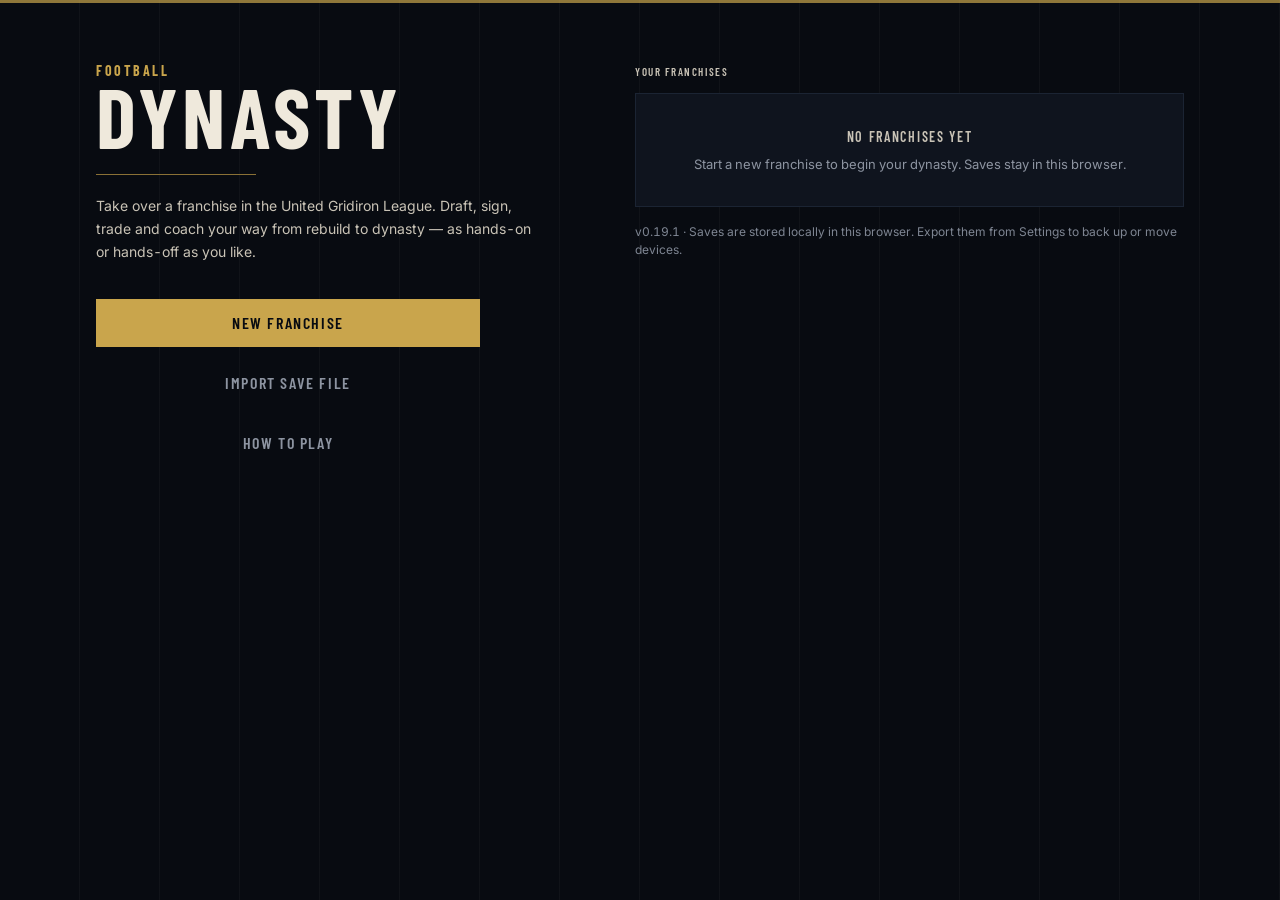
==== commit 8e83e88c: "Deploy 0.19.1 (source fc9ab09)" ====
--- a/index.html
+++ b/index.html
@@ -6,11 +6,11 @@
     <meta name="theme-color" content="#0b0f17" />
     <link rel="icon" type="image/svg+xml" href="./favicon.svg" />
     <title>Football Dynasty</title>
-    <script type="module" crossorigin src="./assets/index-C9DiFMDi.js"></script>
+    <script type="module" crossorigin src="./assets/index-gFNs8B3P.js"></script>
     <link rel="modulepreload" crossorigin href="./assets/react-W1izUqcL.js">
     <link rel="modulepreload" crossorigin href="./assets/game-B9KyxKSy.js">
     <link rel="modulepreload" crossorigin href="./assets/data-CMRe43um.js">
-    <link rel="stylesheet" crossorigin href="./assets/index-CSAb4_O3.css">
+    <link rel="stylesheet" crossorigin href="./assets/index-BrVSdqn4.css">
   </head>
   <body>
     <div id="root"></div>
--- a/assets/index-BrVSdqn4.css
+++ b/assets/index-BrVSdqn4.css
@@ -0,0 +1 @@
+@font-face{font-family:Barlow Condensed;font-style:normal;font-display:swap;font-weight:500;src:url(./barlow-condensed-vietnamese-500-normal-DjeaNLFD.woff2) format("woff2"),url(./barlow-condensed-vietnamese-500-normal-CsrJDWc5.woff) format("woff");unicode-range:U+0102-0103,U+0110-0111,U+0128-0129,U+0168-0169,U+01A0-01A1,U+01AF-01B0,U+0300-0301,U+0303-0304,U+0308-0309,U+0323,U+0329,U+1EA0-1EF9,U+20AB}@font-face{font-family:Barlow Condensed;font-style:normal;font-display:swap;font-weight:500;src:url(./barlow-condensed-latin-ext-500-normal-yA5ONLQ9.woff2) format("woff2"),url(./barlow-condensed-latin-ext-500-normal-B1RE8WP7.woff) format("woff");unicode-range:U+0100-02BA,U+02BD-02C5,U+02C7-02CC,U+02CE-02D7,U+02DD-02FF,U+0304,U+0308,U+0329,U+1D00-1DBF,U+1E00-1E9F,U+1EF2-1EFF,U+2020,U+20A0-20AB,U+20AD-20C0,U+2113,U+2C60-2C7F,U+A720-A7FF}@font-face{font-family:Barlow Condensed;font-style:normal;font-display:swap;font-weight:500;src:url(./barlow-condensed-latin-500-normal-BgYH2mbd.woff2) format("woff2"),url(./barlow-condensed-latin-500-normal-HIEiP5Ov.woff) format("woff");unicode-range:U+0000-00FF,U+0131,U+0152-0153,U+02BB-02BC,U+02C6,U+02DA,U+02DC,U+0304,U+0308,U+0329,U+2000-206F,U+20AC,U+2122,U+2191,U+2193,U+2212,U+2215,U+FEFF,U+FFFD}@font-face{font-family:Barlow Condensed;font-style:normal;font-display:swap;font-weight:600;src:url(./barlow-condensed-vietnamese-600-normal-A5AYRdjN.woff2) format("woff2"),url(./barlow-condensed-vietnamese-600-normal-CNlPk46_.woff) format("woff");unicode-range:U+0102-0103,U+0110-0111,U+0128-0129,U+0168-0169,U+01A0-01A1,U+01AF-01B0,U+0300-0301,U+0303-0304,U+0308-0309,U+0323,U+0329,U+1EA0-1EF9,U+20AB}@font-face{font-family:Barlow Condensed;font-style:normal;font-display:swap;font-weight:600;src:url(./barlow-condensed-latin-ext-600-normal-18ESti3H.woff2) format("woff2"),url(./barlow-condensed-latin-ext-600-normal-Clv9cIcR.woff) format("woff");unicode-range:U+0100-02BA,U+02BD-02C5,U+02C7-02CC,U+02CE-02D7,U+02DD-02FF,U+0304,U+0308,U+0329,U+1D00-1DBF,U+1E00-1E9F,U+1EF2-1EFF,U+2020,U+20A0-20AB,U+20AD-20C0,U+2113,U+2C60-2C7F,U+A720-A7FF}@font-face{font-family:Barlow Condensed;font-style:normal;font-display:swap;font-weight:600;src:url(./barlow-condensed-latin-600-normal-DepVgxBB.woff2) format("woff2"),url(./barlow-condensed-latin-600-normal-BFJEwTuo.woff) format("woff");unicode-range:U+0000-00FF,U+0131,U+0152-0153,U+02BB-02BC,U+02C6,U+02DA,U+02DC,U+0304,U+0308,U+0329,U+2000-206F,U+20AC,U+2122,U+2191,U+2193,U+2212,U+2215,U+FEFF,U+FFFD}@font-face{font-family:Barlow Condensed;font-style:normal;font-display:swap;font-weight:700;src:url(./barlow-condensed-vietnamese-700-normal-DYeBwlKR.woff2) format("woff2"),url(./barlow-condensed-vietnamese-700-normal-DhIzd8Tb.woff) format("woff");unicode-range:U+0102-0103,U+0110-0111,U+0128-0129,U+0168-0169,U+01A0-01A1,U+01AF-01B0,U+0300-0301,U+0303-0304,U+0308-0309,U+0323,U+0329,U+1EA0-1EF9,U+20AB}@font-face{font-family:Barlow Condensed;font-style:normal;font-display:swap;font-weight:700;src:url(./barlow-condensed-latin-ext-700-normal-CwuXbfVR.woff2) format("woff2"),url(./barlow-condensed-latin-ext-700-normal-BIHFfxf0.woff) format("woff");unicode-range:U+0100-02BA,U+02BD-02C5,U+02C7-02CC,U+02CE-02D7,U+02DD-02FF,U+0304,U+0308,U+0329,U+1D00-1DBF,U+1E00-1E9F,U+1EF2-1EFF,U+2020,U+20A0-20AB,U+20AD-20C0,U+2113,U+2C60-2C7F,U+A720-A7FF}@font-face{font-family:Barlow Condensed;font-style:normal;font-display:swap;font-weight:700;src:url(./barlow-condensed-latin-700-normal-v1xN8_Wq.woff2) format("woff2"),url(./barlow-condensed-latin-700-normal-Dmwat-ge.woff) format("woff");unicode-range:U+0000-00FF,U+0131,U+0152-0153,U+02BB-02BC,U+02C6,U+02DA,U+02DC,U+0304,U+0308,U+0329,U+2000-206F,U+20AC,U+2122,U+2191,U+2193,U+2212,U+2215,U+FEFF,U+FFFD}@font-face{font-family:Inter Variable;font-style:normal;font-display:swap;font-weight:100 900;src:url(./inter-cyrillic-ext-wght-normal-BOeWTOD4.woff2) format("woff2-variations");unicode-range:U+0460-052F,U+1C80-1C8A,U+20B4,U+2DE0-2DFF,U+A640-A69F,U+FE2E-FE2F}@font-face{font-family:Inter Variable;font-style:normal;font-display:swap;font-weight:100 900;src:url(./inter-cyrillic-wght-normal-DqGufNeO.woff2) format("woff2-variations");unicode-range:U+0301,U+0400-045F,U+0490-0491,U+04B0-04B1,U+2116}@font-face{font-family:Inter Variable;font-style:normal;font-display:swap;font-weight:100 900;src:url(./inter-greek-ext-wght-normal-DlzME5K_.woff2) format("woff2-variations");unicode-range:U+1F00-1FFF}@font-face{font-family:Inter Variable;font-style:normal;font-display:swap;font-weight:100 900;src:url(./inter-greek-wght-normal-CkhJZR-_.woff2) format("woff2-variations");unicode-range:U+0370-0377,U+037A-037F,U+0384-038A,U+038C,U+038E-03A1,U+03A3-03FF}@font-face{font-family:Inter Variable;font-style:normal;font-display:swap;font-weight:100 900;src:url(./inter-vietnamese-wght-normal-CBcvBZtf.woff2) format("woff2-variations");unicode-range:U+0102-0103,U+0110-0111,U+0128-0129,U+0168-0169,U+01A0-01A1,U+01AF-01B0,U+0300-0301,U+0303-0304,U+0308-0309,U+0323,U+0329,U+1EA0-1EF9,U+20AB}@font-face{font-family:Inter Variable;font-style:normal;font-display:swap;font-weight:100 900;src:url(./inter-latin-ext-wght-normal-DO1Apj_S.woff2) format("woff2-variations");unicode-range:U+0100-02BA,U+02BD-02C5,U+02C7-02CC,U+02CE-02D7,U+02DD-02FF,U+0304,U+0308,U+0329,U+1D00-1DBF,U+1E00-1E9F,U+1EF2-1EFF,U+2020,U+20A0-20AB,U+20AD-20C0,U+2113,U+2C60-2C7F,U+A720-A7FF}@font-face{font-family:Inter Variable;font-style:normal;font-display:swap;font-weight:100 900;src:url(./inter-latin-wght-normal-Dx4kXJAl.woff2) format("woff2-variations");unicode-range:U+0000-00FF,U+0131,U+0152-0153,U+02BB-02BC,U+02C6,U+02DA,U+02DC,U+0304,U+0308,U+0329,U+2000-206F,U+20AC,U+2122,U+2191,U+2193,U+2212,U+2215,U+FEFF,U+FFFD}*,:before,:after{--tw-border-spacing-x: 0;--tw-border-spacing-y: 0;--tw-translate-x: 0;--tw-translate-y: 0;--tw-rotate: 0;--tw-skew-x: 0;--tw-skew-y: 0;--tw-scale-x: 1;--tw-scale-y: 1;--tw-pan-x: ;--tw-pan-y: ;--tw-pinch-zoom: ;--tw-scroll-snap-strictness: proximity;--tw-gradient-from-position: ;--tw-gradient-via-position: ;--tw-gradient-to-position: ;--tw-ordinal: ;--tw-slashed-zero: ;--tw-numeric-figure: ;--tw-numeric-spacing: ;--tw-numeric-fraction: ;--tw-ring-inset: ;--tw-ring-offset-width: 0px;--tw-ring-offset-color: #fff;--tw-ring-color: rgb(59 130 246 / .5);--tw-ring-offset-shadow: 0 0 #0000;--tw-ring-shadow: 0 0 #0000;--tw-shadow: 0 0 #0000;--tw-shadow-colored: 0 0 #0000;--tw-blur: ;--tw-brightness: ;--tw-contrast: ;--tw-grayscale: ;--tw-hue-rotate: ;--tw-invert: ;--tw-saturate: ;--tw-sepia: ;--tw-drop-shadow: ;--tw-backdrop-blur: ;--tw-backdrop-brightness: ;--tw-backdrop-contrast: ;--tw-backdrop-grayscale: ;--tw-backdrop-hue-rotate: ;--tw-backdrop-invert: ;--tw-backdrop-opacity: ;--tw-backdrop-saturate: ;--tw-backdrop-sepia: ;--tw-contain-size: ;--tw-contain-layout: ;--tw-contain-paint: ;--tw-contain-style: }::backdrop{--tw-border-spacing-x: 0;--tw-border-spacing-y: 0;--tw-translate-x: 0;--tw-translate-y: 0;--tw-rotate: 0;--tw-skew-x: 0;--tw-skew-y: 0;--tw-scale-x: 1;--tw-scale-y: 1;--tw-pan-x: ;--tw-pan-y: ;--tw-pinch-zoom: ;--tw-scroll-snap-strictness: proximity;--tw-gradient-from-position: ;--tw-gradient-via-position: ;--tw-gradient-to-position: ;--tw-ordinal: ;--tw-slashed-zero: ;--tw-numeric-figure: ;--tw-numeric-spacing: ;--tw-numeric-fraction: ;--tw-ring-inset: ;--tw-ring-offset-width: 0px;--tw-ring-offset-color: #fff;--tw-ring-color: rgb(59 130 246 / .5);--tw-ring-offset-shadow: 0 0 #0000;--tw-ring-shadow: 0 0 #0000;--tw-shadow: 0 0 #0000;--tw-shadow-colored: 0 0 #0000;--tw-blur: ;--tw-brightness: ;--tw-contrast: ;--tw-grayscale: ;--tw-hue-rotate: ;--tw-invert: ;--tw-saturate: ;--tw-sepia: ;--tw-drop-shadow: ;--tw-backdrop-blur: ;--tw-backdrop-brightness: ;--tw-backdrop-contrast: ;--tw-backdrop-grayscale: ;--tw-backdrop-hue-rotate: ;--tw-backdrop-invert: ;--tw-backdrop-opacity: ;--tw-backdrop-saturate: ;--tw-backdrop-sepia: ;--tw-contain-size: ;--tw-contain-layout: ;--tw-contain-paint: ;--tw-contain-style: }*,:before,:after{box-sizing:border-box;border-width:0;border-style:solid;border-color:#e5e7eb}:before,:after{--tw-content: ""}html,:host{line-height:1.5;-webkit-text-size-adjust:100%;-moz-tab-size:4;-o-tab-size:4;tab-size:4;font-family:Inter Variable,Inter,system-ui,sans-serif;font-feature-settings:normal;font-variation-settings:normal;-webkit-tap-highlight-color:transparent}body{margin:0;line-height:inherit}hr{height:0;color:inherit;border-top-width:1px}abbr:where([title]){-webkit-text-decoration:underline dotted;text-decoration:underline dotted}h1,h2,h3,h4,h5,h6{font-size:inherit;font-weight:inherit}a{color:inherit;text-decoration:inherit}b,strong{font-weight:bolder}code,kbd,samp,pre{font-family:ui-monospace,SFMono-Regular,Menlo,Monaco,Consolas,Liberation Mono,Courier New,monospace;font-feature-settings:normal;font-variation-settings:normal;font-size:1em}small{font-size:80%}sub,sup{font-size:75%;line-height:0;position:relative;vertical-align:baseline}sub{bottom:-.25em}sup{top:-.5em}table{text-indent:0;border-color:inherit;border-collapse:collapse}button,input,optgroup,select,textarea{font-family:inherit;font-feature-settings:inherit;font-variation-settings:inherit;font-size:100%;font-weight:inherit;line-height:inherit;letter-spacing:inherit;color:inherit;margin:0;padding:0}button,select{text-transform:none}button,input:where([type=button]),input:where([type=reset]),input:where([type=submit]){-webkit-appearance:button;background-color:transparent;background-image:none}:-moz-focusring{outline:auto}:-moz-ui-invalid{box-shadow:none}progress{vertical-align:baseline}::-webkit-inner-spin-button,::-webkit-outer-spin-button{height:auto}[type=search]{-webkit-appearance:textfield;outline-offset:-2px}::-webkit-search-decoration{-webkit-appearance:none}::-webkit-file-upload-button{-webkit-appearance:button;font:inherit}summary{display:list-item}blockquote,dl,dd,h1,h2,h3,h4,h5,h6,hr,figure,p,pre{margin:0}fieldset{margin:0;padding:0}legend{padding:0}ol,ul,menu{list-style:none;margin:0;padding:0}dialog{padding:0}textarea{resize:vertical}input::-moz-placeholder,textarea::-moz-placeholder{opacity:1;color:#9ca3af}input::placeholder,textarea::placeholder{opacity:1;color:#9ca3af}button,[role=button]{cursor:pointer}:disabled{cursor:default}img,svg,video,canvas,audio,iframe,embed,object{display:block;vertical-align:middle}img,video{max-width:100%;height:auto}[hidden]:where(:not([hidden=until-found])){display:none}html,body,#root{height:100%}body{--tw-bg-opacity: 1;background-color:rgb(11 15 23 / var(--tw-bg-opacity, 1));font-family:Inter Variable,Inter,system-ui,sans-serif;--tw-text-opacity: 1;color:rgb(239 233 220 / var(--tw-text-opacity, 1));-webkit-font-smoothing:antialiased;-moz-osx-font-smoothing:grayscale;font-size:14px;font-feature-settings:"tnum" 1,"cv11" 1}::-moz-selection{background:#c9a54c59}::selection{background:#c9a54c59}*{scrollbar-width:thin;scrollbar-color:#33415a transparent}button{-webkit-tap-highlight-color:transparent}:focus-visible{outline:2px solid #c9a54c;outline-offset:2px}.label{font-family:Barlow Condensed,Arial Narrow,sans-serif;font-size:11px;font-weight:600;text-transform:uppercase;letter-spacing:.14em;--tw-text-opacity: 1;color:rgb(141 148 161 / var(--tw-text-opacity, 1))}.num{font-variant-numeric:tabular-nums}.panel{border-width:1px;--tw-border-opacity: 1;border-color:rgb(27 36 51 / var(--tw-border-opacity, 1));--tw-bg-opacity: 1;background-color:rgb(15 20 30 / var(--tw-bg-opacity, 1))}.panel-head{display:flex;height:2.5rem;align-items:center;justify-content:space-between;gap:.75rem;border-bottom-width:1px;--tw-border-opacity: 1;border-color:rgb(27 36 51 / var(--tw-border-opacity, 1));padding-left:1rem;padding-right:1rem}.panel-title{font-family:Barlow Condensed,Arial Narrow,sans-serif;font-size:13px;font-weight:600;text-transform:uppercase;letter-spacing:.12em;--tw-text-opacity: 1;color:rgb(201 195 182 / var(--tw-text-opacity, 1))}.chip{height:1.75rem;border-width:1px;--tw-border-opacity: 1;border-color:rgb(36 48 68 / var(--tw-border-opacity, 1));padding-left:.625rem;padding-right:.625rem;font-family:Barlow Condensed,Arial Narrow,sans-serif;font-size:12px;font-weight:600;text-transform:uppercase;letter-spacing:.08em;--tw-text-opacity: 1;color:rgb(141 148 161 / var(--tw-text-opacity, 1));transition-property:color,background-color,border-color,text-decoration-color,fill,stroke;transition-timing-function:cubic-bezier(.4,0,.2,1);transition-duration:.15s}.chip:hover{--tw-text-opacity: 1;color:rgb(239 233 220 / var(--tw-text-opacity, 1))}.chip:disabled{cursor:not-allowed;opacity:.4}.chip-on{--tw-border-opacity: 1;border-color:rgb(138 113 54 / var(--tw-border-opacity, 1));background-color:#c9a54c1a;--tw-text-opacity: 1;color:rgb(227 196 110 / var(--tw-text-opacity, 1))}.chip-on:hover{--tw-text-opacity: 1;color:rgb(227 196 110 / var(--tw-text-opacity, 1))}.link{cursor:pointer;--tw-text-opacity: 1;color:rgb(239 233 220 / var(--tw-text-opacity, 1));transition-property:color,background-color,border-color,text-decoration-color,fill,stroke;transition-timing-function:cubic-bezier(.4,0,.2,1);transition-duration:.15s}.link:hover{--tw-text-opacity: 1;color:rgb(227 196 110 / var(--tw-text-opacity, 1))}p .link,li .link{text-decoration-line:underline;text-decoration-color:#8a7136;text-underline-offset:2px}.table-fd{width:100%;border-collapse:collapse;text-align:left}.table-fd th{font-family:Barlow Condensed,Arial Narrow,sans-serif;font-size:11px;text-transform:uppercase;letter-spacing:.14em;--tw-text-opacity: 1;color:rgb(141 148 161 / var(--tw-text-opacity, 1));position:sticky;top:0;z-index:1;height:2.25rem;white-space:nowrap;border-bottom-width:1px;--tw-border-opacity: 1;border-color:rgb(27 36 51 / var(--tw-border-opacity, 1));--tw-bg-opacity: 1;background-color:rgb(15 20 30 / var(--tw-bg-opacity, 1));padding-left:.75rem;padding-right:.75rem;font-weight:600}.table-fd td{height:2.5rem;white-space:nowrap;border-bottom-width:1px;--tw-border-opacity: 1;border-color:rgb(22 30 44 / var(--tw-border-opacity, 1));padding-left:.75rem;padding-right:.75rem}.table-fd tbody tr{transition-property:color,background-color,border-color,text-decoration-color,fill,stroke;transition-timing-function:cubic-bezier(.4,0,.2,1);transition-duration:.15s}.table-fd tbody tr:hover{--tw-bg-opacity: 1;background-color:rgb(18 25 37 / var(--tw-bg-opacity, 1))}.sr-only{position:absolute;width:1px;height:1px;padding:0;margin:-1px;overflow:hidden;clip:rect(0,0,0,0);white-space:nowrap;border-width:0}.pointer-events-none{pointer-events:none}.visible{visibility:visible}.collapse{visibility:collapse}.static{position:static}.fixed{position:fixed}.absolute{position:absolute}.relative{position:relative}.sticky{position:sticky}.inset-0{top:0;right:0;bottom:0;left:0}.inset-x-0{left:0;right:0}.inset-y-0{top:0;bottom:0}.inset-y-\[-3px\]{top:-3px;bottom:-3px}.-bottom-\[3px\]{bottom:-3px}.-bottom-px{bottom:-1px}.-top-1{top:-.25rem}.-top-\[3px\]{top:-3px}.bottom-2{bottom:.5rem}.bottom-4{bottom:1rem}.bottom-\[-3px\]{bottom:-3px}.left-0{left:0}.left-1\/2{left:50%}.left-2{left:.5rem}.left-\[22px\]{left:22px}.left-\[3px\]{left:3px}.right-0{right:0}.right-2{right:.5rem}.right-4{right:1rem}.top-0{top:0}.top-10{top:2.5rem}.top-2{top:.5rem}.top-4{top:1rem}.top-8{top:2rem}.top-\[-3px\]{top:-3px}.top-\[3px\]{top:3px}.z-30{z-index:30}.z-40{z-index:40}.z-50{z-index:50}.z-\[1\]{z-index:1}.z-\[60\]{z-index:60}.z-\[80\]{z-index:80}.z-\[85\]{z-index:85}.z-\[90\]{z-index:90}.col-span-2{grid-column:span 2 / span 2}.-mx-5{margin-left:-1.25rem;margin-right:-1.25rem}.-my-5{margin-top:-1.25rem;margin-bottom:-1.25rem}.mx-2{margin-left:.5rem;margin-right:.5rem}.mx-auto{margin-left:auto;margin-right:auto}.-mb-2{margin-bottom:-.5rem}.-ml-px{margin-left:-1px}.-mt-0\.5{margin-top:-.125rem}.-mt-1{margin-top:-.25rem}.-mt-2{margin-top:-.5rem}.mb-0\.5{margin-bottom:.125rem}.mb-1{margin-bottom:.25rem}.mb-1\.5{margin-bottom:.375rem}.mb-2{margin-bottom:.5rem}.mb-3{margin-bottom:.75rem}.mb-4{margin-bottom:1rem}.ml-0\.5{margin-left:.125rem}.ml-1{margin-left:.25rem}.ml-1\.5{margin-left:.375rem}.ml-2{margin-left:.5rem}.ml-3{margin-left:.75rem}.ml-4{margin-left:1rem}.ml-auto{margin-left:auto}.mr-1{margin-right:.25rem}.mr-1\.5{margin-right:.375rem}.mr-2{margin-right:.5rem}.mt-0\.5{margin-top:.125rem}.mt-1{margin-top:.25rem}.mt-1\.5{margin-top:.375rem}.mt-10{margin-top:2.5rem}.mt-2{margin-top:.5rem}.mt-2\.5{margin-top:.625rem}.mt-3{margin-top:.75rem}.mt-4{margin-top:1rem}.mt-5{margin-top:1.25rem}.mt-6{margin-top:1.5rem}.mt-9{margin-top:2.25rem}.\!block{display:block!important}.block{display:block}.inline-block{display:inline-block}.inline{display:inline}.flex{display:flex}.inline-flex{display:inline-flex}.table{display:table}.grid{display:grid}.contents{display:contents}.hidden{display:none}.h-1\.5{height:.375rem}.h-10{height:2.5rem}.h-11{height:2.75rem}.h-12{height:3rem}.h-14{height:3.5rem}.h-16{height:4rem}.h-2{height:.5rem}.h-20{height:5rem}.h-4{height:1rem}.h-5{height:1.25rem}.h-6{height:1.5rem}.h-7{height:1.75rem}.h-8{height:2rem}.h-9{height:2.25rem}.h-\[10px\]{height:10px}.h-\[20px\]{height:20px}.h-\[22px\]{height:22px}.h-\[2px\]{height:2px}.h-\[3px\]{height:3px}.h-\[58px\]{height:58px}.h-\[5px\]{height:5px}.h-\[6px\]{height:6px}.h-\[8px\]{height:8px}.h-auto{height:auto}.h-full{height:100%}.h-px{height:1px}.max-h-\[320px\]{max-height:320px}.max-h-\[340px\]{max-height:340px}.max-h-\[480px\]{max-height:480px}.max-h-\[520px\]{max-height:520px}.max-h-\[560px\]{max-height:560px}.max-h-\[62vh\]{max-height:62vh}.max-h-\[65vh\]{max-height:65vh}.max-h-\[70vh\]{max-height:70vh}.max-h-\[90vh\]{max-height:90vh}.min-h-full{min-height:100%}.w-1\/2{width:50%}.w-1\/3{width:33.333333%}.w-10{width:2.5rem}.w-11{width:2.75rem}.w-12{width:3rem}.w-14{width:3.5rem}.w-16{width:4rem}.w-2{width:.5rem}.w-20{width:5rem}.w-24{width:6rem}.w-3{width:.75rem}.w-4{width:1rem}.w-40{width:10rem}.w-5{width:1.25rem}.w-56{width:14rem}.w-6{width:1.5rem}.w-7{width:1.75rem}.w-8{width:2rem}.w-9{width:2.25rem}.w-\[232px\]{width:232px}.w-\[2px\]{width:2px}.w-\[30px\]{width:30px}.w-\[38\%\]{width:38%}.w-\[3px\]{width:3px}.w-\[4px\]{width:4px}.w-\[5px\]{width:5px}.w-\[6px\]{width:6px}.w-\[86px\]{width:86px}.w-\[min\(360px\,90vw\)\]{width:min(360px,90vw)}.w-\[min\(360px\,calc\(100vw-32px\)\)\]{width:min(360px,calc(100vw - 32px))}.w-\[min\(380px\,calc\(100vw-32px\)\)\]{width:min(380px,calc(100vw - 32px))}.w-full{width:100%}.w-px{width:1px}.min-w-0{min-width:0px}.min-w-\[10px\]{min-width:10px}.min-w-\[150px\]{min-width:150px}.min-w-\[160px\]{min-width:160px}.min-w-\[180px\]{min-width:180px}.min-w-\[200px\]{min-width:200px}.min-w-\[220px\]{min-width:220px}.min-w-\[240px\]{min-width:240px}.min-w-\[40px\]{min-width:40px}.min-w-\[80px\]{min-width:80px}.max-w-2xl{max-width:42rem}.max-w-3xl{max-width:48rem}.max-w-6xl{max-width:72rem}.max-w-\[1400px\]{max-width:1400px}.max-w-\[140px\]{max-width:140px}.max-w-\[1440px\]{max-width:1440px}.max-w-\[170px\]{max-width:170px}.max-w-\[180px\]{max-width:180px}.max-w-\[260px\]{max-width:260px}.max-w-\[28px\]{max-width:28px}.max-w-full{max-width:100%}.max-w-md{max-width:28rem}.max-w-sm{max-width:24rem}.max-w-xl{max-width:36rem}.flex-1{flex:1 1 0%}.shrink-0{flex-shrink:0}.grow{flex-grow:1}.basis-full{flex-basis:100%}.-translate-x-full{--tw-translate-x: -100%;transform:translate(var(--tw-translate-x),var(--tw-translate-y)) rotate(var(--tw-rotate)) skew(var(--tw-skew-x)) skewY(var(--tw-skew-y)) scaleX(var(--tw-scale-x)) scaleY(var(--tw-scale-y))}.translate-x-0{--tw-translate-x: 0px;transform:translate(var(--tw-translate-x),var(--tw-translate-y)) rotate(var(--tw-rotate)) skew(var(--tw-skew-x)) skewY(var(--tw-skew-y)) scaleX(var(--tw-scale-x)) scaleY(var(--tw-scale-y))}.transform{transform:translate(var(--tw-translate-x),var(--tw-translate-y)) rotate(var(--tw-rotate)) skew(var(--tw-skew-x)) skewY(var(--tw-skew-y)) scaleX(var(--tw-scale-x)) scaleY(var(--tw-scale-y))}@keyframes pulse{50%{opacity:.5}}.animate-pulse{animation:pulse 2s cubic-bezier(.4,0,.6,1) infinite}.cursor-pointer{cursor:pointer}.select-none{-webkit-user-select:none;-moz-user-select:none;user-select:none}.scroll-mt-20{scroll-margin-top:5rem}.list-disc{list-style-type:disc}.grid-cols-2{grid-template-columns:repeat(2,minmax(0,1fr))}.grid-cols-3{grid-template-columns:repeat(3,minmax(0,1fr))}.grid-cols-4{grid-template-columns:repeat(4,minmax(0,1fr))}.grid-cols-5{grid-template-columns:repeat(5,minmax(0,1fr))}.grid-cols-\[110px_minmax\(0\,1fr\)_32px\]{grid-template-columns:110px minmax(0,1fr) 32px}.grid-cols-\[120px_minmax\(0\,1fr\)_64px\]{grid-template-columns:120px minmax(0,1fr) 64px}.grid-cols-\[1fr_auto_1fr\]{grid-template-columns:1fr auto 1fr}.grid-cols-\[34px_minmax\(0\,1fr\)_120px_minmax\(0\,1fr\)_34px\]{grid-template-columns:34px minmax(0,1fr) 120px minmax(0,1fr) 34px}.grid-cols-\[48px_44px_minmax\(0\,140px\)_minmax\(0\,1fr\)_64px\]{grid-template-columns:48px 44px minmax(0,140px) minmax(0,1fr) 64px}.grid-cols-\[80px_minmax\(0\,1fr\)\]{grid-template-columns:80px minmax(0,1fr)}.grid-cols-\[auto_1fr\]{grid-template-columns:auto 1fr}.grid-cols-\[auto_minmax\(0\,1fr\)\]{grid-template-columns:auto minmax(0,1fr)}.grid-cols-\[minmax\(0\,1fr\)_auto\]{grid-template-columns:minmax(0,1fr) auto}.flex-row-reverse{flex-direction:row-reverse}.flex-col{flex-direction:column}.flex-wrap{flex-wrap:wrap}.content-center{align-content:center}.content-start{align-content:flex-start}.items-start{align-items:flex-start}.items-end{align-items:flex-end}.items-center{align-items:center}.items-baseline{align-items:baseline}.items-stretch{align-items:stretch}.justify-end{justify-content:flex-end}.justify-center{justify-content:center}.justify-between{justify-content:space-between}.justify-items-end{justify-items:end}.gap-0\.5{gap:.125rem}.gap-1{gap:.25rem}.gap-1\.5{gap:.375rem}.gap-10{gap:2.5rem}.gap-2{gap:.5rem}.gap-2\.5{gap:.625rem}.gap-3{gap:.75rem}.gap-4{gap:1rem}.gap-5{gap:1.25rem}.gap-6{gap:1.5rem}.gap-8{gap:2rem}.gap-x-2{-moz-column-gap:.5rem;column-gap:.5rem}.gap-x-3{-moz-column-gap:.75rem;column-gap:.75rem}.gap-x-4{-moz-column-gap:1rem;column-gap:1rem}.gap-x-5{-moz-column-gap:1.25rem;column-gap:1.25rem}.gap-x-6{-moz-column-gap:1.5rem;column-gap:1.5rem}.gap-x-8{-moz-column-gap:2rem;column-gap:2rem}.gap-y-0\.5{row-gap:.125rem}.gap-y-1{row-gap:.25rem}.gap-y-2{row-gap:.5rem}.gap-y-3{row-gap:.75rem}.divide-x>:not([hidden])~:not([hidden]){--tw-divide-x-reverse: 0;border-right-width:calc(1px * var(--tw-divide-x-reverse));border-left-width:calc(1px * calc(1 - var(--tw-divide-x-reverse)))}.divide-y>:not([hidden])~:not([hidden]){--tw-divide-y-reverse: 0;border-top-width:calc(1px * calc(1 - var(--tw-divide-y-reverse)));border-bottom-width:calc(1px * var(--tw-divide-y-reverse))}.divide-ink-700>:not([hidden])~:not([hidden]){--tw-divide-opacity: 1;border-color:rgb(27 36 51 / var(--tw-divide-opacity, 1))}.divide-ink-750>:not([hidden])~:not([hidden]){--tw-divide-opacity: 1;border-color:rgb(22 30 44 / var(--tw-divide-opacity, 1))}.self-start{align-self:flex-start}.self-center{align-self:center}.self-stretch{align-self:stretch}.justify-self-start{justify-self:start}.overflow-auto{overflow:auto}.overflow-hidden{overflow:hidden}.overflow-x-auto{overflow-x:auto}.overflow-y-auto{overflow-y:auto}.truncate{overflow:hidden;text-overflow:ellipsis;white-space:nowrap}.whitespace-normal{white-space:normal}.whitespace-nowrap{white-space:nowrap}.break-words{overflow-wrap:break-word}.break-all{word-break:break-all}.border{border-width:1px}.border-2{border-width:2px}.border-b{border-bottom-width:1px}.border-l{border-left-width:1px}.border-l-2{border-left-width:2px}.border-l-4{border-left-width:4px}.border-l-\[3px\]{border-left-width:3px}.border-r{border-right-width:1px}.border-t{border-top-width:1px}.border-bad{--tw-border-opacity: 1;border-color:rgb(209 96 90 / var(--tw-border-opacity, 1))}.border-bad\/40{border-color:#d1605a66}.border-bad\/50{border-color:#d1605a80}.border-current{border-color:currentColor}.border-gold{--tw-border-opacity: 1;border-color:rgb(201 165 76 / var(--tw-border-opacity, 1))}.border-gold-bright{--tw-border-opacity: 1;border-color:rgb(227 196 110 / var(--tw-border-opacity, 1))}.border-gold-dim{--tw-border-opacity: 1;border-color:rgb(138 113 54 / var(--tw-border-opacity, 1))}.border-gold-dim\/60{border-color:#8a713699}.border-good{--tw-border-opacity: 1;border-color:rgb(95 179 122 / var(--tw-border-opacity, 1))}.border-good\/40{border-color:#5fb37a66}.border-info{--tw-border-opacity: 1;border-color:rgb(108 155 210 / var(--tw-border-opacity, 1))}.border-info\/70{border-color:#6c9bd2b3}.border-ink-500{--tw-border-opacity: 1;border-color:rgb(51 65 90 / var(--tw-border-opacity, 1))}.border-ink-600{--tw-border-opacity: 1;border-color:rgb(36 48 68 / var(--tw-border-opacity, 1))}.border-ink-700{--tw-border-opacity: 1;border-color:rgb(27 36 51 / var(--tw-border-opacity, 1))}.border-ink-750{--tw-border-opacity: 1;border-color:rgb(22 30 44 / var(--tw-border-opacity, 1))}.border-warn{--tw-border-opacity: 1;border-color:rgb(217 164 65 / var(--tw-border-opacity, 1))}.border-warn\/40{border-color:#d9a44166}.border-warn\/50{border-color:#d9a44180}.border-l-bad{--tw-border-opacity: 1;border-left-color:rgb(209 96 90 / var(--tw-border-opacity, 1))}.border-l-gold{--tw-border-opacity: 1;border-left-color:rgb(201 165 76 / var(--tw-border-opacity, 1))}.border-l-good{--tw-border-opacity: 1;border-left-color:rgb(95 179 122 / var(--tw-border-opacity, 1))}.bg-bad{--tw-bg-opacity: 1;background-color:rgb(209 96 90 / var(--tw-bg-opacity, 1))}.bg-bad\/20{background-color:#d1605a33}.bg-bad\/\[0\.06\]{background-color:#d1605a0f}.bg-bone{--tw-bg-opacity: 1;background-color:rgb(239 233 220 / var(--tw-bg-opacity, 1))}.bg-bone-dim\/60{background-color:#c9c3b699}.bg-bone\/50{background-color:#efe9dc80}.bg-bone\/60{background-color:#efe9dc99}.bg-gold{--tw-bg-opacity: 1;background-color:rgb(201 165 76 / var(--tw-bg-opacity, 1))}.bg-gold-bright{--tw-bg-opacity: 1;background-color:rgb(227 196 110 / var(--tw-bg-opacity, 1))}.bg-gold-dim{--tw-bg-opacity: 1;background-color:rgb(138 113 54 / var(--tw-bg-opacity, 1))}.bg-gold\/10{background-color:#c9a54c1a}.bg-gold\/25{background-color:#c9a54c40}.bg-gold\/5{background-color:#c9a54c0d}.bg-gold\/70{background-color:#c9a54cb3}.bg-gold\/80{background-color:#c9a54ccc}.bg-gold\/\[0\.04\]{background-color:#c9a54c0a}.bg-gold\/\[0\.05\]{background-color:#c9a54c0d}.bg-gold\/\[0\.06\]{background-color:#c9a54c0f}.bg-gold\/\[0\.07\]{background-color:#c9a54c12}.bg-gold\/\[0\.08\]{background-color:#c9a54c14}.bg-good{--tw-bg-opacity: 1;background-color:rgb(95 179 122 / var(--tw-bg-opacity, 1))}.bg-good\/20{background-color:#5fb37a33}.bg-good\/70{background-color:#5fb37ab3}.bg-info{--tw-bg-opacity: 1;background-color:rgb(108 155 210 / var(--tw-bg-opacity, 1))}.bg-info\/\[0\.06\]{background-color:#6c9bd20f}.bg-info\/\[0\.07\]{background-color:#6c9bd212}.bg-ink-500{--tw-bg-opacity: 1;background-color:rgb(51 65 90 / var(--tw-bg-opacity, 1))}.bg-ink-600{--tw-bg-opacity: 1;background-color:rgb(36 48 68 / var(--tw-bg-opacity, 1))}.bg-ink-700{--tw-bg-opacity: 1;background-color:rgb(27 36 51 / var(--tw-bg-opacity, 1))}.bg-ink-750{--tw-bg-opacity: 1;background-color:rgb(22 30 44 / var(--tw-bg-opacity, 1))}.bg-ink-800{--tw-bg-opacity: 1;background-color:rgb(18 25 37 / var(--tw-bg-opacity, 1))}.bg-ink-800\/40{background-color:#12192566}.bg-ink-850{--tw-bg-opacity: 1;background-color:rgb(15 20 30 / var(--tw-bg-opacity, 1))}.bg-ink-900{--tw-bg-opacity: 1;background-color:rgb(11 15 23 / var(--tw-bg-opacity, 1))}.bg-ink-900\/60{background-color:#0b0f1799}.bg-ink-900\/95{background-color:#0b0f17f2}.bg-ink-950{--tw-bg-opacity: 1;background-color:rgb(8 11 17 / var(--tw-bg-opacity, 1))}.bg-ink-950\/70{background-color:#080b11b3}.bg-ink-950\/75{background-color:#080b11bf}.bg-mute{--tw-bg-opacity: 1;background-color:rgb(141 148 161 / var(--tw-bg-opacity, 1))}.bg-warn{--tw-bg-opacity: 1;background-color:rgb(217 164 65 / var(--tw-bg-opacity, 1))}.p-0{padding:0}.p-2{padding:.5rem}.p-3{padding:.75rem}.p-4{padding:1rem}.p-5{padding:1.25rem}.p-6{padding:1.5rem}.p-8{padding:2rem}.px-1{padding-left:.25rem;padding-right:.25rem}.px-1\.5{padding-left:.375rem;padding-right:.375rem}.px-2{padding-left:.5rem;padding-right:.5rem}.px-2\.5{padding-left:.625rem;padding-right:.625rem}.px-3{padding-left:.75rem;padding-right:.75rem}.px-3\.5{padding-left:.875rem;padding-right:.875rem}.px-4{padding-left:1rem;padding-right:1rem}.px-5{padding-left:1.25rem;padding-right:1.25rem}.px-6{padding-left:1.5rem;padding-right:1.5rem}.py-0\.5{padding-top:.125rem;padding-bottom:.125rem}.py-1{padding-top:.25rem;padding-bottom:.25rem}.py-1\.5{padding-top:.375rem;padding-bottom:.375rem}.py-10{padding-top:2.5rem;padding-bottom:2.5rem}.py-2{padding-top:.5rem;padding-bottom:.5rem}.py-2\.5{padding-top:.625rem;padding-bottom:.625rem}.py-3{padding-top:.75rem;padding-bottom:.75rem}.py-3\.5{padding-top:.875rem;padding-bottom:.875rem}.py-4{padding-top:1rem;padding-bottom:1rem}.py-5{padding-top:1.25rem;padding-bottom:1.25rem}.py-6{padding-top:1.5rem;padding-bottom:1.5rem}.py-8{padding-top:2rem;padding-bottom:2rem}.pb-1{padding-bottom:.25rem}.pb-5{padding-bottom:1.25rem}.pl-0{padding-left:0}.pl-1{padding-left:.25rem}.pl-3{padding-left:.75rem}.pl-4{padding-left:1rem}.pl-5{padding-left:1.25rem}.pr-2{padding-right:.5rem}.pr-3{padding-right:.75rem}.pr-4{padding-right:1rem}.pt-1{padding-top:.25rem}.pt-2{padding-top:.5rem}.pt-3{padding-top:.75rem}.pt-4{padding-top:1rem}.pt-5{padding-top:1.25rem}.text-left{text-align:left}.text-center{text-align:center}.text-right{text-align:right}.-indent-3{text-indent:-.75rem}.align-middle{vertical-align:middle}.font-display{font-family:Barlow Condensed,Arial Narrow,sans-serif}.font-mono{font-family:ui-monospace,SFMono-Regular,Menlo,Monaco,Consolas,Liberation Mono,Courier New,monospace}.text-\[56px\]{font-size:56px}.text-\[64px\]{font-size:64px}.text-fd-2xl{font-size:20px}.text-fd-2xs{font-size:11px}.text-fd-3xl{font-size:22px}.text-fd-4xl{font-size:24px}.text-fd-base{font-size:13px}.text-fd-display{font-size:36px}.text-fd-display-sm{font-size:28px}.text-fd-hero{font-size:44px}.text-fd-lg{font-size:16px}.text-fd-md{font-size:14px}.text-fd-sm{font-size:12.5px}.text-fd-title{font-size:32px}.text-fd-xl{font-size:18px}.text-fd-xs{font-size:12px}.text-lg{font-size:1.125rem;line-height:1.75rem}.text-xl{font-size:1.25rem;line-height:1.75rem}.font-bold{font-weight:700}.font-medium{font-weight:500}.font-semibold{font-weight:600}.uppercase{text-transform:uppercase}.ordinal{--tw-ordinal: ordinal;font-variant-numeric:var(--tw-ordinal) var(--tw-slashed-zero) var(--tw-numeric-figure) var(--tw-numeric-spacing) var(--tw-numeric-fraction)}.leading-none{line-height:1}.leading-relaxed{line-height:1.625}.leading-snug{line-height:1.375}.leading-tight{line-height:1.25}.tracking-\[0\.06em\]{letter-spacing:.06em}.tracking-\[0\.08em\]{letter-spacing:.08em}.tracking-\[0\.12em\]{letter-spacing:.12em}.tracking-\[0\.18em\]{letter-spacing:.18em}.tracking-\[0\.1em\]{letter-spacing:.1em}.tracking-\[0\.2em\]{letter-spacing:.2em}.tracking-wide{letter-spacing:.025em}.tracking-widest{letter-spacing:.1em}.text-bad{--tw-text-opacity: 1;color:rgb(209 96 90 / var(--tw-text-opacity, 1))}.text-bone{--tw-text-opacity: 1;color:rgb(239 233 220 / var(--tw-text-opacity, 1))}.text-bone-dim{--tw-text-opacity: 1;color:rgb(201 195 182 / var(--tw-text-opacity, 1))}.text-gold{--tw-text-opacity: 1;color:rgb(201 165 76 / var(--tw-text-opacity, 1))}.text-gold-bright{--tw-text-opacity: 1;color:rgb(227 196 110 / var(--tw-text-opacity, 1))}.text-good{--tw-text-opacity: 1;color:rgb(95 179 122 / var(--tw-text-opacity, 1))}.text-info{--tw-text-opacity: 1;color:rgb(108 155 210 / var(--tw-text-opacity, 1))}.text-ink-950{--tw-text-opacity: 1;color:rgb(8 11 17 / var(--tw-text-opacity, 1))}.text-mute{--tw-text-opacity: 1;color:rgb(141 148 161 / var(--tw-text-opacity, 1))}.text-mute-dim{--tw-text-opacity: 1;color:rgb(126 133 146 / var(--tw-text-opacity, 1))}.text-warn{--tw-text-opacity: 1;color:rgb(217 164 65 / var(--tw-text-opacity, 1))}.underline{text-decoration-line:underline}.line-through{text-decoration-line:line-through}.accent-\[\#c9a54c\]{accent-color:#c9a54c}.opacity-50{opacity:.5}.shadow{--tw-shadow: 0 1px 3px 0 rgb(0 0 0 / .1), 0 1px 2px -1px rgb(0 0 0 / .1);--tw-shadow-colored: 0 1px 3px 0 var(--tw-shadow-color), 0 1px 2px -1px var(--tw-shadow-color);box-shadow:var(--tw-ring-offset-shadow, 0 0 #0000),var(--tw-ring-shadow, 0 0 #0000),var(--tw-shadow)}.shadow-2xl{--tw-shadow: 0 25px 50px -12px rgb(0 0 0 / .25);--tw-shadow-colored: 0 25px 50px -12px var(--tw-shadow-color);box-shadow:var(--tw-ring-offset-shadow, 0 0 #0000),var(--tw-ring-shadow, 0 0 #0000),var(--tw-shadow)}.shadow-black\/60{--tw-shadow-color: rgb(0 0 0 / .6);--tw-shadow: var(--tw-shadow-colored)}.outline-none{outline:2px solid transparent;outline-offset:2px}.ring{--tw-ring-offset-shadow: var(--tw-ring-inset) 0 0 0 var(--tw-ring-offset-width) var(--tw-ring-offset-color);--tw-ring-shadow: var(--tw-ring-inset) 0 0 0 calc(3px + var(--tw-ring-offset-width)) var(--tw-ring-color);box-shadow:var(--tw-ring-offset-shadow),var(--tw-ring-shadow),var(--tw-shadow, 0 0 #0000)}.\!filter{filter:var(--tw-blur) var(--tw-brightness) var(--tw-contrast) var(--tw-grayscale) var(--tw-hue-rotate) var(--tw-invert) var(--tw-saturate) var(--tw-sepia) var(--tw-drop-shadow)!important}.filter{filter:var(--tw-blur) var(--tw-brightness) var(--tw-contrast) var(--tw-grayscale) var(--tw-hue-rotate) var(--tw-invert) var(--tw-saturate) var(--tw-sepia) var(--tw-drop-shadow)}.transition{transition-property:color,background-color,border-color,text-decoration-color,fill,stroke,opacity,box-shadow,transform,filter,backdrop-filter;transition-timing-function:cubic-bezier(.4,0,.2,1);transition-duration:.15s}.transition-all{transition-property:all;transition-timing-function:cubic-bezier(.4,0,.2,1);transition-duration:.15s}.transition-colors{transition-property:color,background-color,border-color,text-decoration-color,fill,stroke;transition-timing-function:cubic-bezier(.4,0,.2,1);transition-duration:.15s}.transition-transform{transition-property:transform;transition-timing-function:cubic-bezier(.4,0,.2,1);transition-duration:.15s}:root{--team-primary: #1d3461;--team-secondary: #c0c7d1;--team-text: #ffffff;color-scheme:dark}.grid>*{min-width:0}.field-lines{background-image:repeating-linear-gradient(90deg,transparent 0,transparent 79px,rgba(239,233,220,.035) 79px,rgba(239,233,220,.035) 80px)}@media (prefers-reduced-motion: reduce){*,*:before,*:after{animation-duration:.01ms!important;transition-duration:.01ms!important}}html[data-reduce-motion=true] *,html[data-reduce-motion=true] *:before,html[data-reduce-motion=true] *:after{animation-duration:.01ms!important;transition-duration:.01ms!important}@keyframes fd-fade-up{0%{opacity:0;transform:translateY(6px)}to{opacity:1;transform:none}}.fade-up{animation:fd-fade-up .22s ease-out both}.first\:ml-0:first-child{margin-left:0}.last\:border-r-0:last-child{border-right-width:0px}.hover\:border-gold-dim:hover{--tw-border-opacity: 1;border-color:rgb(138 113 54 / var(--tw-border-opacity, 1))}.hover\:border-ink-500:hover{--tw-border-opacity: 1;border-color:rgb(51 65 90 / var(--tw-border-opacity, 1))}.hover\:bg-bad\/10:hover{background-color:#d1605a1a}.hover\:bg-gold-bright:hover{--tw-bg-opacity: 1;background-color:rgb(227 196 110 / var(--tw-bg-opacity, 1))}.hover\:bg-ink-800:hover{--tw-bg-opacity: 1;background-color:rgb(18 25 37 / var(--tw-bg-opacity, 1))}.hover\:bg-ink-900:hover{--tw-bg-opacity: 1;background-color:rgb(11 15 23 / var(--tw-bg-opacity, 1))}.hover\:text-bad:hover{--tw-text-opacity: 1;color:rgb(209 96 90 / var(--tw-text-opacity, 1))}.hover\:text-bone:hover{--tw-text-opacity: 1;color:rgb(239 233 220 / var(--tw-text-opacity, 1))}.hover\:text-bone-dim:hover{--tw-text-opacity: 1;color:rgb(201 195 182 / var(--tw-text-opacity, 1))}.hover\:text-gold-bright:hover{--tw-text-opacity: 1;color:rgb(227 196 110 / var(--tw-text-opacity, 1))}.hover\:text-mute:hover{--tw-text-opacity: 1;color:rgb(141 148 161 / var(--tw-text-opacity, 1))}.focus\:border-gold-dim:focus{--tw-border-opacity: 1;border-color:rgb(138 113 54 / var(--tw-border-opacity, 1))}.enabled\:hover\:border-gold-dim:hover:enabled{--tw-border-opacity: 1;border-color:rgb(138 113 54 / var(--tw-border-opacity, 1))}.enabled\:hover\:bg-gold\/\[0\.06\]:hover:enabled{background-color:#c9a54c0f}.disabled\:cursor-default:disabled{cursor:default}.disabled\:cursor-not-allowed:disabled{cursor:not-allowed}.disabled\:opacity-40:disabled{opacity:.4}.group:enabled:hover .group-enabled\:group-hover\:text-gold-bright{--tw-text-opacity: 1;color:rgb(227 196 110 / var(--tw-text-opacity, 1))}@media (min-width: 640px){.sm\:col-span-2{grid-column:span 2 / span 2}.sm\:block{display:block}.sm\:inline{display:inline}.sm\:flex{display:flex}.sm\:inline-flex{display:inline-flex}.sm\:table-cell{display:table-cell}.sm\:hidden{display:none}.sm\:grid-cols-2{grid-template-columns:repeat(2,minmax(0,1fr))}.sm\:grid-cols-3{grid-template-columns:repeat(3,minmax(0,1fr))}.sm\:grid-cols-4{grid-template-columns:repeat(4,minmax(0,1fr))}.sm\:grid-cols-5{grid-template-columns:repeat(5,minmax(0,1fr))}.sm\:grid-cols-6{grid-template-columns:repeat(6,minmax(0,1fr))}.sm\:grid-cols-8{grid-template-columns:repeat(8,minmax(0,1fr))}.sm\:grid-cols-\[minmax\(0\,1fr\)_auto\]{grid-template-columns:minmax(0,1fr) auto}.sm\:justify-items-end{justify-items:end}.sm\:border-r{border-right-width:1px}.sm\:p-4{padding:1rem}.sm\:p-6{padding:1.5rem}.sm\:px-3{padding-left:.75rem;padding-right:.75rem}.sm\:px-4{padding-left:1rem;padding-right:1rem}.sm\:px-6{padding-left:1.5rem;padding-right:1.5rem}.sm\:px-8{padding-left:2rem;padding-right:2rem}.sm\:py-16{padding-top:4rem;padding-bottom:4rem}.sm\:py-6{padding-top:1.5rem;padding-bottom:1.5rem}.sm\:pt-3{padding-top:.75rem}.sm\:text-right{text-align:right}.sm\:text-\[84px\]{font-size:84px}.sm\:text-fd-display-sm{font-size:28px}.sm\:text-fd-hero{font-size:44px}}@media (min-width: 768px){.md\:col-span-2{grid-column:span 2 / span 2}.md\:ml-auto{margin-left:auto}.md\:inline{display:inline}.md\:table-cell{display:table-cell}.md\:grid-cols-2{grid-template-columns:repeat(2,minmax(0,1fr))}.md\:grid-cols-5{grid-template-columns:repeat(5,minmax(0,1fr))}.md\:grid-cols-\[minmax\(0\,1\.4fr\)_minmax\(0\,1fr\)\]{grid-template-columns:minmax(0,1.4fr) minmax(0,1fr)}.md\:flex-row{flex-direction:row}.md\:items-center{align-items:center}.md\:divide-x>:not([hidden])~:not([hidden]){--tw-divide-x-reverse: 0;border-right-width:calc(1px * var(--tw-divide-x-reverse));border-left-width:calc(1px * calc(1 - var(--tw-divide-x-reverse)))}.md\:border-l{border-left-width:1px}.md\:border-r{border-right-width:1px}.md\:border-t-0{border-top-width:0px}}@media (min-width: 1024px){.lg\:static{position:static}.lg\:sticky{position:sticky}.lg\:top-4{top:1rem}.lg\:order-2{order:2}.lg\:order-3{order:3}.lg\:ml-auto{margin-left:auto}.lg\:block{display:block}.lg\:inline{display:inline}.lg\:table-cell{display:table-cell}.lg\:grid{display:grid}.lg\:hidden{display:none}.lg\:w-auto{width:auto}.lg\:translate-x-0{--tw-translate-x: 0px;transform:translate(var(--tw-translate-x),var(--tw-translate-y)) rotate(var(--tw-rotate)) skew(var(--tw-skew-x)) skewY(var(--tw-skew-y)) scaleX(var(--tw-scale-x)) scaleY(var(--tw-scale-y))}.lg\:grid-cols-2{grid-template-columns:repeat(2,minmax(0,1fr))}.lg\:grid-cols-3{grid-template-columns:repeat(3,minmax(0,1fr))}.lg\:grid-cols-\[240px_minmax\(0\,1fr\)\]{grid-template-columns:240px minmax(0,1fr)}.lg\:grid-cols-\[260px_minmax\(0\,1fr\)\]{grid-template-columns:260px minmax(0,1fr)}.lg\:grid-cols-\[minmax\(0\,1\.3fr\)_minmax\(0\,1fr\)\]{grid-template-columns:minmax(0,1.3fr) minmax(0,1fr)}.lg\:grid-cols-\[minmax\(0\,1\.4fr\)_minmax\(0\,1fr\)\]{grid-template-columns:minmax(0,1.4fr) minmax(0,1fr)}.lg\:grid-cols-\[minmax\(0\,1fr\)_minmax\(0\,1\.1fr\)\]{grid-template-columns:minmax(0,1fr) minmax(0,1.1fr)}.lg\:grid-cols-\[minmax\(0\,1fr\)_minmax\(0\,1\.3fr\)\]{grid-template-columns:minmax(0,1fr) minmax(0,1.3fr)}.lg\:grid-cols-\[minmax\(0\,1fr\)_minmax\(0\,1fr\)\]{grid-template-columns:minmax(0,1fr) minmax(0,1fr)}.lg\:grid-cols-\[repeat\(15\,minmax\(0\,1fr\)\)\]{grid-template-columns:repeat(15,minmax(0,1fr))}.lg\:flex-row{flex-direction:row}.lg\:items-center{align-items:center}}@media (min-width: 1280px){.xl\:sticky{position:sticky}.xl\:top-6{top:1.5rem}.xl\:col-span-2{grid-column:span 2 / span 2}.xl\:col-span-3{grid-column:span 3 / span 3}.xl\:grid-cols-2{grid-template-columns:repeat(2,minmax(0,1fr))}.xl\:grid-cols-3{grid-template-columns:repeat(3,minmax(0,1fr))}.xl\:grid-cols-4{grid-template-columns:repeat(4,minmax(0,1fr))}.xl\:grid-cols-5{grid-template-columns:repeat(5,minmax(0,1fr))}.xl\:grid-cols-\[minmax\(0\,1\.55fr\)_minmax\(0\,1fr\)\]{grid-template-columns:minmax(0,1.55fr) minmax(0,1fr)}.xl\:grid-cols-\[minmax\(0\,1\.5fr\)_minmax\(0\,1fr\)\]{grid-template-columns:minmax(0,1.5fr) minmax(0,1fr)}.xl\:grid-cols-\[minmax\(0\,1\.6fr\)_minmax\(0\,1fr\)\]{grid-template-columns:minmax(0,1.6fr) minmax(0,1fr)}.xl\:grid-cols-\[minmax\(0\,1fr\)_320px\]{grid-template-columns:minmax(0,1fr) 320px}.xl\:grid-cols-\[minmax\(0\,1fr\)_380px\]{grid-template-columns:minmax(0,1fr) 380px}.xl\:grid-cols-\[minmax\(0\,1fr\)_480px\]{grid-template-columns:minmax(0,1fr) 480px}.xl\:grid-cols-\[repeat\(16\,minmax\(0\,1fr\)\)\]{grid-template-columns:repeat(16,minmax(0,1fr))}}@media (min-width: 1536px){.\32xl\:ml-auto{margin-left:auto}.\32xl\:grid-cols-2{grid-template-columns:repeat(2,minmax(0,1fr))}.\32xl\:grid-cols-3{grid-template-columns:repeat(3,minmax(0,1fr))}.\32xl\:grid-cols-4{grid-template-columns:repeat(4,minmax(0,1fr))}.\32xl\:flex-row{flex-direction:row}.\32xl\:items-center{align-items:center}}
